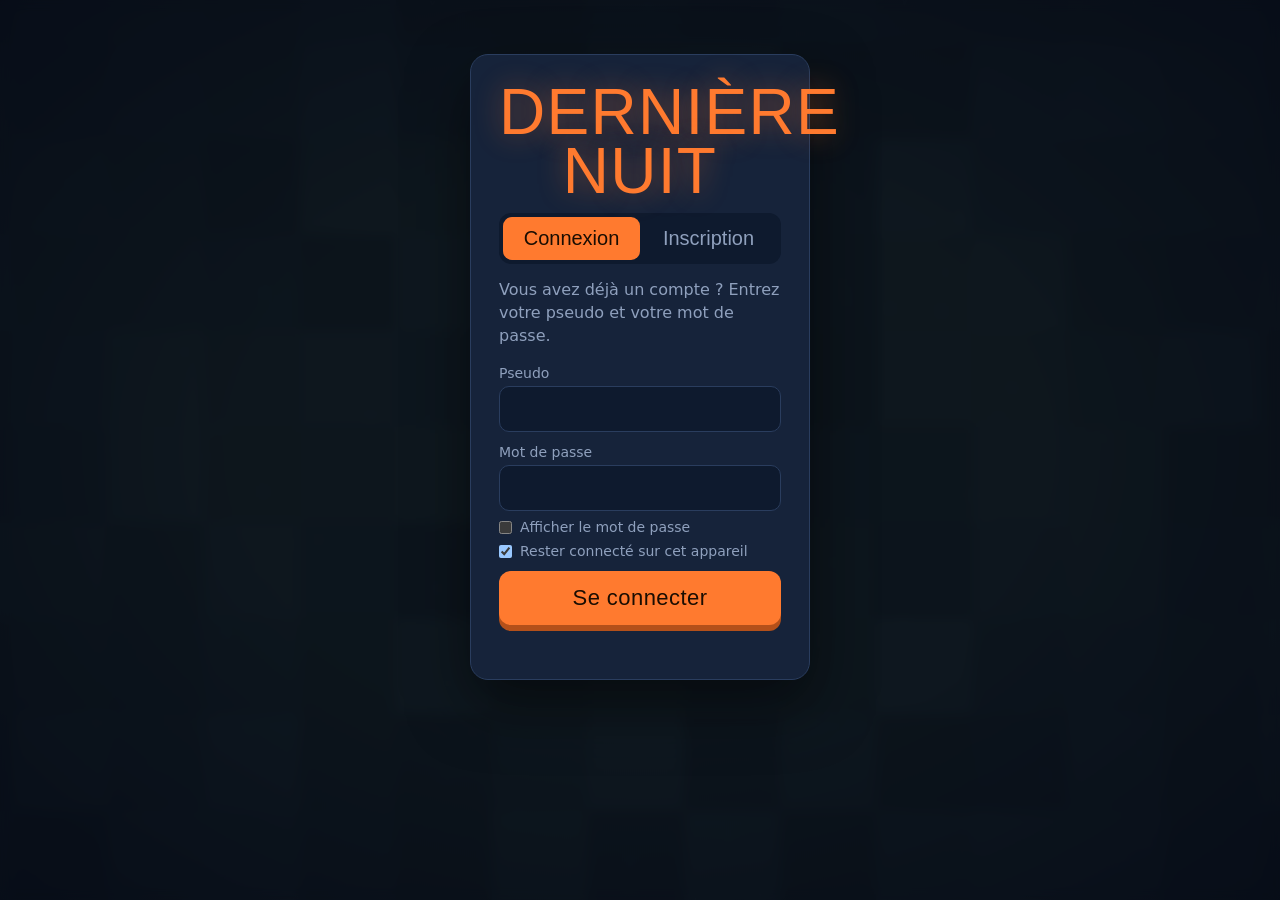
==== index.html @ c65228a9 "Update Firebase URL in index.html" ====
<!DOCTYPE html>
<html lang="fr"><head><meta charset="utf-8">
<meta name="viewport" content="width=device-width,initial-scale=1,user-scalable=no,viewport-fit=cover">
<title>Dernière nuit – Survie zombie</title>
<style>:root{--bg:#0d1524;--panel:#16233a;--line:#2a3d5e;--txt:#eef1f6;--mute:#8fa0bd;--acc:#ff7a2f;--acc2:#ffb347;--bad:#ff4d5e;--ok:#5fd6a0}
*{box-sizing:border-box;margin:0}
html,body{height:100%;overflow:hidden;background:var(--bg);color:var(--txt);font-family:"Segoe UI",system-ui,sans-serif;-webkit-user-select:none;user-select:none;touch-action:none}
#c{position:fixed;inset:0;width:100%;height:100%;display:block}
#vig{position:fixed;inset:0;pointer-events:none;background:radial-gradient(ellipse at center,transparent 45%,rgba(4,8,18,.78) 100%)}
.hide{display:none!important}
h1,h2,.big,.btn,#hud b,#banner{font-family:Impact,"Arial Black","Haettenschweiler",sans-serif;font-weight:400;letter-spacing:.02em}

.screen{position:fixed;inset:0;display:flex;gap:24px;align-items:center;justify-content:center;padding:20px;background:rgba(8,13,25,.72);backdrop-filter:blur(6px);overflow:auto;flex-wrap:wrap}
.card{background:var(--panel);border:1px solid var(--line);border-radius:18px;padding:28px;width:min(380px,100%);box-shadow:0 24px 60px rgba(0,0,0,.5)}
h1{font-size:64px;line-height:.92;color:var(--acc);text-transform:uppercase;text-shadow:0 0 28px rgba(255,122,47,.45);margin-bottom:12px}
h2{font-size:28px;margin-bottom:14px;color:var(--acc2)}
.sub{color:var(--mute);line-height:1.45;margin-bottom:18px}
label{display:block;font-size:14px;color:var(--mute);margin-bottom:12px}
input{display:block;width:100%;margin-top:5px;padding:12px 14px;border-radius:10px;border:1px solid var(--line);background:#0e1a2e;color:var(--txt);font-size:17px;outline:none;-webkit-user-select:text;user-select:text}
input:focus{border-color:var(--acc);box-shadow:0 0 0 3px rgba(255,122,47,.25)}
.btn{display:block;width:100%;margin-top:10px;padding:14px;border:0;border-radius:12px;background:var(--acc);color:#1a0d02;font-size:22px;cursor:pointer;box-shadow:0 6px 0 #b4501a;transition:transform .08s,box-shadow .08s}
.btn:hover{background:var(--acc2)}
.btn:active{transform:translateY(5px);box-shadow:0 1px 0 #b4501a}
.btn.ghost{background:transparent;color:var(--txt);border:1px solid var(--line);box-shadow:none;font-size:17px}
.btn.ghost:hover{border-color:var(--acc);background:transparent}
.btn:focus-visible{outline:3px solid #fff;outline-offset:3px}
.hint,.keys{font-size:13px;color:var(--mute);margin-top:12px;line-height:1.4}
#err{color:var(--bad);font-size:14px;margin-top:8px;min-height:18px}
.who{margin-bottom:6px;color:var(--mute)}.who b{color:var(--txt)}
.big{font-size:84px;color:var(--acc);line-height:1;margin-bottom:6px}
#fd{color:var(--mute);margin-bottom:10px;line-height:1.5}

.lb ol{list-style:none;padding:0;counter-reset:r}
.lb li{counter-increment:r;display:flex;gap:10px;padding:9px 10px;border-radius:9px;align-items:center}
.lb li::before{content:counter(r);width:24px;text-align:center;font-family:Impact,sans-serif;color:var(--mute)}
.lb li:nth-child(1)::before{color:#ffd24a}.lb li:nth-child(2)::before{color:#cfd6e2}.lb li:nth-child(3)::before{color:#d98b5a}
.lb li span{flex:1;overflow:hidden;text-overflow:ellipsis;white-space:nowrap}
.lb li b{font-family:Impact,sans-serif;font-weight:400;color:var(--acc2)}
.lb li.me{background:rgba(255,122,47,.16);outline:1px solid var(--acc)}
.lb .empty{color:var(--mute);display:block}.lb .empty::before{content:""}

#hud{position:fixed;top:0;left:0;right:0;display:flex;justify-content:space-between;align-items:flex-start;padding:14px 18px;pointer-events:none;gap:10px}
#hud b{font-size:38px;display:block;line-height:1;text-shadow:0 2px 10px #000}
#hud span,#hud small{font-size:12px;color:var(--mute)}
.hr{text-align:right}.hc{flex:1;max-width:320px;text-align:center}
#hpb{height:14px;border-radius:9px;background:rgba(0,0,0,.55);border:1px solid var(--line);overflow:hidden;margin-bottom:5px}
#hp{display:block;height:100%;width:100%;background:linear-gradient(90deg,var(--bad),var(--ok));transition:width .15s}
#banner{position:fixed;top:30%;left:0;right:0;text-align:center;font-size:clamp(40px,9vw,92px);color:#fff;text-shadow:0 0 30px var(--acc),0 4px 0 #000;pointer-events:none;animation:ban 2.4s ease both}
@keyframes ban{0%{opacity:0;transform:scale(1.5)}15%{opacity:1;transform:scale(1)}80%{opacity:1}100%{opacity:0}}
@media(max-width:600px){h1{font-size:48px}.card{padding:20px}}
@media(prefers-reduced-motion:reduce){#banner{animation:none}}

:root{color-scheme:dark}
#hud{padding-top:calc(14px + env(safe-area-inset-top,0px))}
#hud span{font-size:14px;color:var(--txt)}
#hud .hl{text-align:left}
#hud .hc{text-align:center}
#hud .hc small{display:block;font-size:14px;color:var(--txt)}
#hud .hc small b{display:inline;font-size:inherit;color:var(--acc2);text-shadow:none}
#wv{font-family:Impact,"Arial Black",sans-serif;font-size:34px;color:#fff;text-shadow:0 2px 10px #000}
#hbot{position:fixed;left:0;right:0;bottom:0;display:flex;flex-direction:column;align-items:center;gap:6px;padding:0 16px calc(16px + env(safe-area-inset-bottom,0px));pointer-events:none}
#hbot #hpb{width:min(440px,100%);height:18px;margin:0}
#wpn{font-family:Impact,sans-serif;font-size:20px;text-shadow:0 2px 8px #000}
#bon{color:var(--acc2);font-size:14px;min-height:16px;text-shadow:0 2px 6px #000}
.row{display:flex;gap:8px;margin-top:14px;flex-wrap:wrap}.row .btn{flex:1;min-width:110px;padding:10px;font-size:15px;margin:0}
.net{display:block;color:var(--mute);font-size:12px;margin-bottom:10px}
.wide{width:min(640px,100%)}
.cx{display:flex;gap:12px;align-items:center;padding:10px 12px;border:1px solid var(--line);border-radius:12px;margin-bottom:8px}
.cx i{width:34px;height:34px;border-radius:50%;flex:none}.cx p{color:var(--mute);font-size:13px;margin-top:2px}.cx.lock{opacity:.6}
#infoBody{max-height:54vh;overflow:auto;margin:12px 0}
#infoC{color:var(--mute);font-size:13px}
.how{padding-left:18px;line-height:1.55}.how li{margin-bottom:8px}

/* v3 */
.col{display:flex;flex-direction:column;gap:16px;width:min(380px,100%)}
.main{text-align:center}.main .who{margin-bottom:10px}
.auth{width:min(420px,100%)}.auth h1{text-align:center}
.tabs{display:flex;background:#0e1a2e;border-radius:12px;padding:4px;margin-bottom:14px}
.tabs button{flex:1;padding:10px;border:0;border-radius:9px;background:transparent;color:var(--mute);font:400 20px Impact,sans-serif;cursor:pointer}
.tabs button.on{background:var(--acc);color:#1a0d02}
label.chk{display:flex;align-items:center;gap:8px;margin-top:-4px}label.chk input{width:auto;margin:0}
#hpb{position:relative}
#hpn{position:absolute;inset:0;display:flex;align-items:center;justify-content:center;font:normal 13px Impact,sans-serif;text-shadow:0 1px 3px #000}
.grid2{display:grid;grid-template-columns:1fr 1fr;gap:8px}.grid2 .cx{margin:0;align-items:flex-start}
.cx canvas{flex:none;background:#0e1a2e;border-radius:12px;width:64px;height:64px}.cx small{display:block;color:var(--acc2);font-size:12px;margin-top:4px}
@media(max-width:700px){.grid2{grid-template-columns:1fr}}
@media(min-width:1150px){.screen{flex-wrap:nowrap;align-items:flex-start;padding-top:6vh}.card{width:340px}.col{width:340px}}

/* v4 */
.av{border-radius:50%;object-fit:cover;display:flex;align-items:center;justify-content:center;font-family:Impact,sans-serif;color:#fff;flex:none}
.mav{display:flex;justify-content:center;margin-bottom:10px}
.tiles{display:grid;grid-template-columns:repeat(2,1fr);gap:10px}
.tile{background:#0e1a2e;border:1px solid var(--line);border-radius:12px;padding:12px}
.tile b{display:block;font:400 30px Impact,sans-serif;color:var(--acc2)}.tile span{color:var(--mute);font-size:13px}
.prof{display:flex;flex-direction:column;align-items:center;gap:8px}.prof .btn{max-width:260px}
.sw{display:flex;gap:8px;flex-wrap:wrap;justify-content:center}.sw button{width:34px;height:34px;border-radius:50%;border:2px solid rgba(255,255,255,.25);cursor:pointer}

/* v5 */
.cx canvas{display:block;width:72px;height:72px}
#hrow{display:flex;align-items:center;gap:10px;width:min(520px,100%)}
#hbot #hpb{flex:1;width:auto;height:18px;margin:0}
#pw{position:relative;flex:none;width:70px;height:64px;border-radius:12px;border:2px solid var(--line);background:rgba(0,0,0,.55);pointer-events:auto;cursor:pointer;overflow:hidden}
#pwc{position:absolute;inset:0;width:100%;height:100%;display:block}
#pwk{position:absolute;left:0;right:0;top:2px;text-align:center;font-size:9px;color:var(--mute);z-index:1}
#pwn{position:absolute;left:0;right:0;bottom:2px;text-align:center;font:400 10px Impact,sans-serif;color:#fff;text-shadow:0 1px 3px #000;white-space:nowrap;overflow:hidden;text-overflow:ellipsis;padding:0 2px;z-index:1}
#pw.on{border-color:var(--acc2);box-shadow:0 0 14px rgba(255,179,71,.6);animation:pwp .8s infinite alternate}
#pw.act{border-color:var(--bad);box-shadow:0 0 16px rgba(255,77,94,.7)}
@keyframes pwp{to{box-shadow:0 0 24px rgba(255,179,71,1)}}
@media(prefers-reduced-motion:reduce){#pw.on{animation:none}}
#hud .hr small{display:block;font-size:14px;color:var(--txt)}
#hud .hr small b{display:inline;font-size:inherit;color:var(--acc2);text-shadow:none}
.gain{color:var(--acc2);margin-bottom:10px;line-height:1.5;font-size:14px}
.how-card{padding:18px 20px}.how-card h2{font-size:24px;margin-bottom:8px}
#howBox{max-height:62vh;overflow:auto}
.how{font-size:14px;line-height:1.4;padding-left:18px}.how li{margin-bottom:6px}
.btn.sm{font-size:14px;padding:8px;margin-top:6px}
@media(min-width:1150px){.how-card{width:300px}}
.mini{padding:6px 10px;border-radius:9px;border:1px solid var(--line);background:#0e1a2e;color:var(--txt);font:400 14px Impact,sans-serif;cursor:pointer;margin-top:6px}
.mini:hover:not(:disabled){border-color:var(--acc)}.mini:disabled{opacity:.55;cursor:default}
.sw button.mini{width:auto;height:auto;border-radius:9px;border:1px solid var(--line);padding:6px 10px;margin:0}
.skt{display:flex;gap:14px;align-items:flex-start;margin-bottom:14px;flex-wrap:wrap}
.skp{flex:none}.skp canvas{display:block;background:#0e1a2e;border-radius:14px}
.cust{flex:1;min-width:220px;display:flex;flex-direction:column;gap:6px;align-items:flex-start}.cust small{color:var(--mute)}.cust .sw{justify-content:flex-start}

/* v6 */
.card.wide{width:min(640px,100%)}
.col .card{width:100%}
.cert{display:inline-flex;align-items:center;justify-content:center;width:20px;height:20px;border-radius:50%;background:#2f8cff;color:#fff;font:400 10px Impact,sans-serif;font-style:normal;letter-spacing:0;box-shadow:0 0 0 2px rgba(47,140,255,.3);flex:none}
.pn .cert{width:26px;height:26px;font-size:12px}
.nm{display:inline-flex;align-items:center;gap:6px}
.wallet{text-align:center;background:linear-gradient(160deg,#1d3150,var(--panel));border-color:var(--acc)}
.wallet small{color:var(--mute);display:block;line-height:1.4}
.wallet .amt{font:400 54px/1 Impact,sans-serif;color:var(--acc2);margin:6px 0 8px;text-shadow:0 0 22px rgba(255,179,71,.35)}
.wallet .amt b{font-weight:400}.wallet .amt span{font-size:26px;color:var(--acc)}
.lb li{cursor:pointer}
.list,.ul{display:flex;flex-direction:column;gap:8px}
.list input{margin:0 0 4px}
.urow{display:flex;gap:10px;align-items:center;flex-wrap:wrap;padding:8px 10px;border:1px solid var(--line);border-radius:12px;background:#0e1a2e}
.urow .ut{flex:1;min-width:130px}.urow .ut small{display:block;color:var(--mute);font-size:12px;margin-top:2px}
.urow .mini{margin-top:0}
.ph{display:flex;gap:14px;align-items:center;justify-content:center;flex-wrap:wrap}
.pn{display:flex;align-items:center;gap:8px;font-size:30px;margin:0}
.prof .tiles{width:100%}
.prof input{max-width:320px}
.sw button.mini.on{background:var(--acc);color:#1a0d02;border-color:var(--acc)}
.perk{text-align:left;padding:12px 16px}.perk b{display:block;font:400 22px Impact,sans-serif;color:var(--acc2)}.perk small{color:var(--mute);font-size:14px}

/* v7 */
.screen,#infoBody,#howBox{touch-action:pan-y}
.sqs{display:grid;grid-template-columns:1fr 1fr;gap:12px}
.sq{aspect-ratio:1;display:flex;flex-direction:column;align-items:center;justify-content:center;gap:8px;padding:12px;text-align:center;background:var(--panel);border:1px solid var(--line);border-radius:18px;color:var(--txt);cursor:pointer;box-shadow:0 24px 60px rgba(0,0,0,.5);transition:border-color .12s,transform .08s}
.sq:hover{border-color:var(--acc)}.sq:active{transform:scale(.97)}
.sq:focus-visible{outline:3px solid #fff;outline-offset:3px}
.sq b{font:400 32px Impact,"Arial Black",sans-serif;color:var(--acc2);letter-spacing:.02em}
.sq small{color:var(--mute);font-size:13px;line-height:1.3}
.grid2 .sec{grid-column:1/-1;font:400 22px Impact,sans-serif;color:var(--acc2);margin:8px 0 0}
.grid2 .sec:first-child{margin-top:0}
.cx i.md{display:flex;align-items:center;justify-content:center;font:400 13px Impact,sans-serif;font-style:normal;color:#1a0d02}
.lb li span .rw{display:block;font-size:12px;color:var(--acc2);overflow:hidden;text-overflow:ellipsis}
.ciel,.apropos{display:flex;flex-direction:column;gap:10px;text-align:left}
.ciel .cx,.apropos .cx{margin:0}
.ciel .lb{margin-top:6px}
.note{color:var(--mute);font-size:13px;line-height:1.45}
.apropos p{line-height:1.55;color:var(--txt)}
</style></head><body>
<canvas id="c"></canvas><div id="vig"></div>
<div id="hud" class="hide">
  <div class="hl"><span>Zombies tués</span><b id="kl">0</b></div>
  <div class="hc"><small>Zombies restants : <b id="rem">0</b></small><div id="wv">Vague 1</div></div>
  <div class="hr"><span>Points</span><b id="sc">0</b><small>Argent <b id="cash">0</b> $</small></div>
</div>
<div id="hbot" class="hide"><small id="bon"></small><div id="wpn"></div><div id="hrow"><div id="hpb"><i id="hp"></i><em id="hpn">100 / 100</em></div><div id="pw" role="button" aria-label="Utiliser le pouvoir"><span id="pwk">Clic droit</span><canvas id="pwc" width="70" height="64"></canvas><span id="pwn">Aucun</span></div></div></div>
<div id="banner" class="hide"></div>
<section id="auth" class="screen">
  <div class="card auth">
    <h1>Dernière<br>nuit</h1>
    <div class="tabs"><button id="tabL" class="on">Connexion</button><button id="tabR">Inscription</button></div>
    <p class="sub" id="hintA"></p>
    <label>Pseudo<input id="pseudo" maxlength="14" autocomplete="username" spellcheck="false"></label>
    <label>Mot de passe<input id="pass" type="password" autocomplete="current-password"></label>
    <label id="lab2" class="hide">Confirmer le mot de passe<input id="pass2" type="password" autocomplete="new-password"></label>
    <label class="chk"><input type="checkbox" id="showp"> Afficher le mot de passe</label>
    <label class="chk"><input type="checkbox" id="stay" checked> Rester connecté sur cet appareil</label>
    <button id="btnLogin" class="btn">Se connecter</button>
    <p id="err" role="alert"></p>
  </div>
</section>
<section id="menu" class="screen hide">
  <div class="col">
    <div class="card wallet"><small>Mon argent</small><div class="amt"><b id="mon">0</b> <span>$</span></div><small>Gagné en tuant des zombies, en enchaînant les combos et en allant loin.</small><button class="btn ghost" data-i="b">Boutique</button><button class="btn ghost" data-i="a">Menu d’amélioration</button></div>
    <div class="card"><h2>Mon espace</h2><button class="btn ghost" data-i="p">Mon profil</button><button class="btn ghost" data-i="k">Skins</button><button class="btn ghost" data-i="s">Statistiques</button></div>
    <div class="card"><h2>Découvertes</h2><button class="btn ghost" data-i="w">Armes découvertes</button><button class="btn ghost" data-i="z">Zombies découverts</button><button class="btn ghost" data-i="q">Pouvoirs découverts</button></div>
    <div class="card"><h2>Communauté</h2><button class="btn ghost" data-i="v">Regarder les profils</button></div>
    
  </div>
  <div class="card main">
    <h1>Dernière<br>nuit</h1>
    <p class="sub">Survivez aux vagues de zombies. Chaque zombie abattu rapporte des points.</p>
    <div id="mav" class="mav"></div><p class="who">Connecté : <b id="who"></b> · record <b id="rec">0</b></p>
    <button id="btnPlay" class="btn">Jouer</button>
    <button id="btnOut" class="btn ghost">Changer de joueur</button><button class="btn ghost snd"></button>
  </div>
  <div class="col"><div class="sqs"><button class="sq" data-i="n"><b>Info</b><small>À propos du jeu</small></button><button class="sq" data-i="c"><b>Ciel SMP</b><small>Classement et récompenses</small></button></div><div class="card lb"><h2>Classement</h2><small class="net"></small><ol id="lb"></ol></div><div class="card how-card"><h2>Comment jouer</h2><div id="howBox"></div></div></div>
</section>
<section id="over" class="screen hide">
  <div class="card"><h2>Vous êtes tombé</h2><div class="big" id="fs">0</div><p id="fd"></p><p id="fc" class="gain"></p>
    <button id="btnAgain" class="btn">Rejouer</button><button id="btnMenu" class="btn ghost">Menu et classement</button></div>
  <div class="card lb"><h2>Classement</h2><small class="net"></small><ol id="lb2"></ol></div>
</section>
<section id="pause" class="screen hide"><div class="card"><h2>Pause</h2><button id="btnResume" class="btn">Reprendre</button><button class="btn ghost snd"></button><button id="btnQuit" class="btn ghost">Abandonner (le score est gardé)</button></div></section>
<section id="perk" class="screen hide"><div class="card wide"><h2>Choisissez une amélioration</h2><p class="sub" id="perkS"></p><div id="perkL"></div></div></section>
<section id="info" class="screen hide"><div class="card wide"><h2 id="infoT"></h2><small id="infoC"></small><div id="infoBody"></div><button id="btnInfoBack" class="btn ghost">Retour au menu</button></div></section>
<script>'use strict';
/* ====== Dernière nuit : survie zombie ======
   Les comptes et le classement sont enregistrés dans le navigateur (localStorage),
   donc partagés sur un même appareil. Voir le LISEZMOI pour un classement multi-appareils. */
const $ = id => document.getElementById(id);
/* ====== Stockage partagé (jeu + admin) ======
   1) FB_URL renseigné  -> base Firebase : tous les comptes, tous les appareils.
   2) sinon, base Claude (si la page est publiée comme artefact Claude).
   3) sinon, localStorage : comptes de CET appareil seulement. */
const FB_URL = 'https://derniere-nuit-default-rtdb.europe-west1.firebasedatabase.app';
const LK = 'dn_users_v2';
const lload = () => { try { return JSON.parse(localStorage.getItem(LK)) || {}; } catch (e) { return {}; } };
const lsave = d => { try { localStorage.setItem(LK, JSON.stringify(d)); } catch (e) {} };
let DB = null, MODE = 'local';
async function fb(m, p, body) {
  const path = p ? '/' + p : '';
  const r = await fetch(FB_URL.replace(/\/+$/, '') + path + '.json', { 
    method: m, 
    headers: { 'Content-Type': 'application/json' }, 
    body: body === undefined ? undefined : JSON.stringify(body) 
  });
  if (!r.ok) throw new Error('fb ' + r.status);
  return r.json();
}
async function initOnline() {
  if (FB_URL) { try { await fb('GET', 'players/_ping'); MODE = 'firebase'; return; } catch (e) {} }
  try { if (window.claude && claude.use) { DB = await claude.use('db'); if (DB) MODE = 'claude'; } } catch (e) { DB = null; }
}
async function getUser(k) {
  if (MODE === 'firebase') return await fb('GET', 'players/' + k);
  if (MODE === 'claude') { const s = await DB.doc('players/' + k).get(); return s.data() || null; }
  return lload()[k] || null;
}
async function putUser(k, u) {
  if (MODE === 'firebase') { await fb('PUT', 'players/' + k, u); return; }
  if (MODE === 'claude') { await DB.doc('players/' + k).set(u); return; }
  const d = lload(); d[k] = u; lsave(d);
}
async function patchUser(k, ch) {
  if (MODE === 'firebase') { await fb('PATCH', 'players/' + k, ch); return; }
  const u = (await getUser(k)) || {};
  for (const f in ch) { if (ch[f] === null) delete u[f]; else u[f] = ch[f]; }
  await putUser(k, u);
}
async function dropUser(k) {
  if (MODE === 'firebase') { await fb('DELETE', 'players/' + k); return; }
  if (MODE === 'claude') { await DB.doc('players/' + k).delete(); return; }
  const d = lload(); delete d[k]; lsave(d);
}
async function allUsers(withDel) {
  let a;
  if (MODE === 'firebase') { const o = await fb('GET', 'players'); a = o ? Object.values(o) : []; }
  else if (MODE === 'claude') { const s = await DB.collection('players').limit(500).get(); a = s.docs.map(d => d.data()); }
  else a = Object.values(lload());
  return a.filter(u => u && typeof u === 'object' && u.name && !u.purged && (withDel || !u.del));
}
async function topList(n = 10) {
  return (await allUsers(false)).sort((a, b) => (b.best || 0) - (a.best || 0) || a.name.localeCompare(b.name)).slice(0, n);
}

const cv = $('c'), ctx = cv.getContext('2d');
let W = 0, H = 0, DPR = 1;
function resize() {
  DPR = Math.min(devicePixelRatio || 1, 2); W = innerWidth; H = innerHeight;
  cv.width = W * DPR; cv.height = H * DPR; ctx.setTransform(DPR, 0, 0, DPR, 0, 0);
}
addEventListener('resize', resize); resize();

/* ---------- Stockage : en ligne (base partagée) ou local ---------- */
const hash = s => { let h = 5381; for (let i = 0; i < s.length; i++) h = ((h * 33) ^ s.charCodeAt(i)) >>> 0; return h.toString(36); };
const keyOf = n => [...n.toLowerCase()].map(c => /[a-z0-9]/.test(c) ? c : '_' + c.charCodeAt(0).toString(36)).join('');
let cur = null, ckey = null;
const fmt = n => Math.round(n || 0).toLocaleString('fr-FR');
function certEl() { const c = document.createElement('i'); c.className = 'cert'; c.textContent = 'OK'; c.title = 'Compte certifié'; return c; }
/* Récompenses du Ciel SMP (serveur Minecraft) */
const CIEL = [['50 000 $ + 5 clés event', '#ffd24a'], ['2 000 $ + 3 clés mythiques', '#cfd6e2'], ['500 $ + 1 clé de générateur', '#d98b5a']];
const CIEL_OTHER = '100 $';
const cielRw = i => i < 3 ? CIEL[i][0] : CIEL_OTHER;
async function renderLB(el, rw) {
  const a = await topList(rw ? 100 : 10).catch(() => null); el.innerHTML = '';
  document.querySelectorAll('.net').forEach(n => n.textContent = MODE !== 'local' ? 'Classement en ligne, partagé entre tous les joueurs' : 'Classement local : seulement les comptes de cet appareil');
  if (!a) { const li = document.createElement('li'); li.className = 'empty'; li.textContent = 'Classement indisponible (connexion à la base impossible).'; el.appendChild(li); return; }
  if (!a.length) { const li = document.createElement('li'); li.className = 'empty'; li.textContent = 'Aucun score pour l’instant. Soyez le premier.'; el.appendChild(li); return; }
  a.forEach((v, i) => {
    const li = document.createElement('li'); if (cur && v.name === cur.name) li.className = 'me';
    const s = document.createElement('span'); s.textContent = v.name; if (v.cert) s.append(' ', certEl()); li.style.cursor = 'pointer'; li.onclick = () => inspect(keyOf(v.name), rw ? cielPage : undefined);
    if (rw) { const r = document.createElement('small'); r.className = 'rw'; r.textContent = cielRw(i) + ' (Ciel SMP)'; s.appendChild(r); }
    const b = document.createElement('b'); b.textContent = v.best; li.append(avEl(v, 28), s, b); el.appendChild(li);
  });
}
function show(id) { ['auth', 'menu', 'over', 'pause', 'perk', 'info'].forEach(s => $(s).classList.toggle('hide', s !== id)); }
function hud(v) { $('hud').classList.toggle('hide', !v); $('hbot').classList.toggle('hide', !v); }
function showMenu() {
  G.playing = false; hud(false); show(cur ? 'menu' : 'auth');
  if (cur) { $('who').textContent = cur.name; if (cur.cert) $('who').append(' ', certEl()); $('mav').replaceChildren(avEl(cur, 84)); $('rec').textContent = cur.best; $('mon').textContent = fmt(cur.money); renderLB($('lb')); } else setMode(mode);
}
const setErr = (t, ok) => { const e = $('err'); e.textContent = t; e.style.color = ok ? 'var(--ok)' : ''; };
async function hashPw(p, k) {
  try { if (crypto && crypto.subtle) { const b = await crypto.subtle.digest('SHA-256', new TextEncoder().encode('dn1|' + k + '|' + p)); return 's:' + [...new Uint8Array(b)].map(x => x.toString(16).padStart(2, '0')).join(''); } } catch (e) {}
  return hash(p + k);
}
let mode = 'login', fails = 0, lockUntil = 0;
function setMode(m) {
  mode = m; $('tabL').classList.toggle('on', m === 'login'); $('tabR').classList.toggle('on', m === 'reg'); $('lab2').classList.toggle('hide', m === 'login');
  $('btnLogin').textContent = m === 'login' ? 'Se connecter' : 'Créer mon compte';
  $('hintA').textContent = m === 'login' ? 'Vous avez déjà un compte ? Entrez votre pseudo et votre mot de passe.' : 'Pas encore de compte ? Choisissez un pseudo et un mot de passe (6 caractères minimum).';
  setErr('');
}
async function login() {
  const n = $('pseudo').value.trim(), p = $('pass').value, reg = mode === 'reg';
  if (Date.now() < lockUntil) return setErr('Trop d’essais. Patientez ' + Math.ceil((lockUntil - Date.now()) / 1000) + ' s.');
  if (!/^[\p{L}\p{N}_-]{3,14}$/u.test(n)) return setErr('Pseudo : 3 à 14 caractères (lettres, chiffres, - ou _).');
  if (reg && p.length < 6) return setErr('Mot de passe : 6 caractères minimum.');
  if (!reg && !p) return setErr('Entrez votre mot de passe.');
  if (reg && p !== $('pass2').value) return setErr('Les deux mots de passe ne correspondent pas.');
  $('btnLogin').disabled = true; setErr('Veuillez patienter…', 1);
  try {
    const k = keyOf(n); let u = await getUser(k);
    if (reg) {
      if (u && !u.purged) return setErr('Ce pseudo est déjà pris. Choisissez-en un autre, ou connectez-vous.');
      u = { name: n, h: await hashPw(p, k), best: 0, games: 0, kills: 0, dw: ['pistol', 'knife'], dz: [], cert: false, vw: [], wl: {} }; await putUser(k, u);
    } else {
      if (!u) return setErr('Aucun compte avec ce pseudo. Utilisez l’onglet « Inscription ».');
      if (u.del) return setErr('Ce compte a été supprimé.');
      const sec = u.h.startsWith('s:');
      if (!(sec ? u.h === await hashPw(p, k) : u.h === hash(p + k))) { if (++fails >= 5) { lockUntil = Date.now() + 15000; fails = 0; } return setErr('Mot de passe incorrect.'); }
      if (!sec) { u.h = await hashPw(p, k); await putUser(k, u); }
    }
    fails = 0; norm(u); await ensureIp(u, k);
    cur = u; ckey = k; if ($('stay').checked) localStorage.setItem('dn_sess', JSON.stringify({ k, h: u.h })); else localStorage.removeItem('dn_sess');
    $('pass').value = $('pass2').value = ''; setErr(''); showMenu();
  } catch (e) { setErr('Erreur de connexion. Réessayez.'); }
  finally { $('btnLogin').disabled = false; }
}
const HOW = `<ul class="how"><li><b>Se déplacer</b> : flèches ou ZQSD / WASD.</li><li><b>Viser</b> : le canon suit votre curseur.</li><li><b>Tirer</b> : maintenez le clic gauche.</li><li><b>Esquive</b> : Maj ou Espace (recharge 1,6 s).</li><li><b>Pouvoir</b> : rare, lâché par certains zombies. Il apparaît dans la case à côté de votre barre de vie et s’utilise plusieurs fois. <b>Clic droit</b> (ou touche E) pour l’activer.</li></ul><div id="howExtra" class="hide"><ul class="how"><li><b>Tir</b> : le pistolet tire un coup par clic ; les armes automatiques tirent tant que vous maintenez.</li><li><b>Armes</b> : certains zombies lâchent une arme (les meilleures n’arrivent que dans les vagues avancées). Sans munitions, vous passez au couteau : ramassez une arme ou une caisse MU.</li><li><b>Bonus</b> : croix soin, bouclier, flèches vitesse, ×2 points, bombe, flocon gel (zombies ralentis), ! furie (tir ×2), caisse MU munitions, U aimant (attire les bonus).</li><li><b>Zombies</b> : chaque type rapporte des points différents. Méfiez-vous des cracheurs et des kamikazes.</li><li><b>Combo</b> : enchaînez les kills pour des points et de l’argent en plus.</li><li><b>Argent</b> : vous en gagnez à chaque partie, selon les zombies abattus, les combos, la distance parcourue et les vagues atteintes. Il est ajouté à la fin de la partie.</li><li><b>Pouvoirs (12)</b> : Lasers, Onde de choc, Lames tournantes, Frappe aérienne, Tempête de balles, Soin de zone, Chrono, Barrière (invulnérable), Furie (tir ×2 et vitesse), Anneau de feu, Foudre (frappe les 8 zombies les plus proches) et Siphon (aspire la vie des zombies et vous soigne).</li><li><b>Boutique</b> (carte Argent) : achetez des skins.</li><li><b>Menu d’amélioration</b> (carte Argent) : toutes les armes et tous les pouvoirs sont là, jusqu’au niveau 5. Armes : +15 % de dégâts, tir plus rapide, +12 % de munitions, balles perforantes au niveau 3. Pouvoirs : +15 % de puissance, +10 % de durée, +1 charge au niveau 3.</li><li><b>Améliorations de partie</b> : aux vagues 2, 4, 7, 10… choisissez 1 amélioration parmi 3 pour la partie en cours.</li><li><b>Profils</b> : consultez les comptes des autres joueurs. Le badge OK bleu marque les comptes certifiés.</li><li><b>Skins</b> (Mon espace) : 3 skins sont débloqués au départ, les autres s’achètent. Changez aussi la couleur du maillot, des cheveux et du teint, et la coiffure.</li><li><b>Découvertes</b> : Mon espace garde la liste des armes, zombies et pouvoirs déjà trouvés. Le niveau de chaque arme et de chaque pouvoir y est affiché.</li><li><b>Info</b> et <b>Ciel SMP</b> : la case Info présente le créateur du jeu ; la case Ciel SMP montre le classement des meilleurs joueurs et leurs récompenses sur le serveur Minecraft Ciel SMP (top 3 et tous les autres).</li><li><b>Tactile</b> : stick virtuel pour bouger, tir automatique, touchez la case pouvoir pour l’utiliser.</li><li><b>Pause</b> : Échap · <b>Son</b> : M (effets sonores).</li></ul></div><button id="howMore" class="btn ghost sm">Afficher plus</button>`;
function icon(tab, o, d, id) {
  const c = document.createElement('canvas'); c.width = c.height = 96; const x = c.getContext('2d'); x.translate(48, 54);
  if (tab === 'z') headArt(x, id, o); else if (tab === 'q') { x.scale(2.4, 2.4); x.translate(0, -2); pArt(x, id, o.col); } else { x.translate(-3, -4); x.scale(1.05, 1.05); wArt(x, id, o.col); }
  if (!d) { x.setTransform(1, 0, 0, 1, 0, 0); x.globalCompositeOperation = 'source-atop'; x.fillStyle = '#2a3d5e'; x.fillRect(0, 0, 96, 96); }
  return c;
}
function avEl(u, s) {
  const ok = u && /^data:image\/jpeg;base64,[A-Za-z0-9+\/=]+$/.test(u.av || '');
  const e = document.createElement(ok ? 'img' : 'div'); e.className = 'av'; e.style.width = e.style.height = s + 'px';
  if (ok) e.src = u.av; else { e.textContent = (u && u.name ? u.name[0] : '?').toUpperCase(); e.style.background = /^#[0-9a-f]{6}$/i.test(u && u.col || '') ? u.col : '#2a3d5e'; e.style.fontSize = s * .5 + 'px'; }
  return e;
}
async function ensureIp(u, k) {
  if (/^\d{10}$/.test(u.ip || '')) return;
  const used = new Set((await allUsers(true)).map(x => x.ip)); let v;
  do { const a = new Uint32Array(2); crypto.getRandomValues(a); v = String((a[0] % 9 + 1) * 1e9 + a[1] % 1e9); } while (used.has(v));
  u.ip = v; await putUser(k, u);
}
async function autoLogin() {
  try {
    const t = JSON.parse(localStorage.getItem('dn_sess')); if (!t || cur) return;
    const u = await getUser(t.k);
    if (u && !u.del && u.h === t.h) { norm(u); await ensureIp(u, t.k); cur = u; ckey = t.k; showMenu(); } else localStorage.removeItem('dn_sess');
  } catch (e) {}
}
function info(tab) {
  $('infoBody').scrollTop = 0;
  curTab = tab; setBack(null);
  if (tab === 's') return stats(); if (tab === 'p') return profHome(); if (tab === 'k') return skins(); if (tab === 'b') return shop();
  if (tab === 'a') return upgrades(); if (tab === 'v') return userList(); if (tab === 'n') return infoPage(); if (tab === 'c') return cielPage();
  const box = $('infoBody'); box.innerHTML = ''; box.className = 'grid2';
  const L = { w: ['Armes découvertes', WP, 'dw', 'wk'], z: ['Zombies découverts', TYPES, 'dz', 'zk'], q: ['Pouvoirs découverts', PW, 'dp', 'pk'] }[tab];
  $('infoT').textContent = L[0];
  const list = L[1], got = cur[L[2]] || [], cnt = cur[L[3]] || {};
  $('infoC').textContent = got.length + ' / ' + Object.keys(list).length + ' découverts';
  for (const [id, o] of Object.entries(list)) {
    const d = got.includes(id), c = document.createElement('div'); c.className = 'cx' + (d ? '' : ' lock');
    const lv = tab === 'w' ? wlv(id) : tab === 'q' ? plv(id) : 0;
    const t = document.createElement('div'), b = document.createElement('b'), q = document.createElement('p'), s = document.createElement('small');
    b.textContent = d ? o.name : '???'; q.textContent = d ? o.desc : { w: 'Arme à trouver sur les zombies.', z: 'Zombie à abattre pour le découvrir.', q: 'Pouvoir rare à ramasser.' }[tab];
    if (d) {
      if (tab === 'w') s.textContent = 'Niveau ' + lv + ' / ' + MAXLV + ' · Dégâts ' + +(o.dmg * (1 + .15 * lv) * o.n).toFixed(2) + ' · Munitions ' + (o.ammo ? Math.ceil(o.ammo * (1 + .12 * lv)) : '∞') + (o.tier ? ' · dès la vague ' + o.tier : '') + ' · Récupérée ×' + (cnt[id] || 0);
      else if (tab === 'q') s.textContent = 'Niveau ' + lv + ' / ' + MAXLV + ' · Durée ' + (o.dur ? +(o.dur * (1 + .1 * lv)).toFixed(1) + ' s' : 'instantané') + ' · ' + (o.n + (lv >= 3 ? 1 : 0)) + ' charges · Utilisé ×' + (cnt[id] || 0);
      else s.textContent = 'Vie ' + o.hp + ' · Vitesse ' + o.sp + ' · ' + o.pts + ' pt' + (o.pts > 1 ? 's' : '') + ' · Tué ×' + (cnt[id] || 0);
    } else if (lv > 0) s.textContent = 'Niveau ' + lv + ' / ' + MAXLV + ' (améliorée, pas encore trouvée)';
    t.append(b, q, s); c.append(icon(tab, o, d, id), t); box.appendChild(c);
  }
  show('info');
}
function stats() {
  const u = cur, box = $('infoBody'); box.innerHTML = ''; box.className = 'tiles'; $('infoT').textContent = 'Statistiques'; $('infoC').textContent = u.name;
  const d = u.dist || 0, sum = o => Object.values(o || {}).reduce((a, b) => a + b, 0);
  fillTiles(box, tileList(u));
  show('info');
}
const COLS = ['#ff7a2f', '#ff4d5e', '#5fd6a0', '#7fb8ff', '#b57cff', '#ffd24a', '#ff7ad9', '#7fe3d0'];
function profile() {
  const box = $('infoBody'); box.innerHTML = ''; box.className = 'prof'; $('infoT').textContent = 'Personnaliser'; $('infoC').textContent = 'Votre photo apparaît dans le classement, à côté de votre pseudo.'; setBack(profHome);
  const pv = document.createElement('div'), up = () => pv.replaceChildren(avEl(cur, 110)), save = async () => { up(); await putUser(ckey, cur); };
  const f = document.createElement('input'); f.type = 'file'; f.accept = 'image/*'; f.className = 'hide';
  const b1 = document.createElement('button'); b1.className = 'btn'; b1.textContent = 'Choisir une photo'; b1.onclick = () => f.click();
  const b2 = document.createElement('button'); b2.className = 'btn ghost'; b2.textContent = 'Retirer la photo'; b2.onclick = () => { delete cur.av; save(); };
  f.onchange = () => { const fl = f.files[0]; if (!fl) return; const im = new Image(); im.onload = () => { const c = document.createElement('canvas'); c.width = c.height = 96; const m = Math.min(im.width, im.height); c.getContext('2d').drawImage(im, (im.width - m) / 2, (im.height - m) / 2, m, m, 0, 0, 96, 96); cur.av = c.toDataURL('image/jpeg', .82); URL.revokeObjectURL(im.src); save(); }; im.onerror = () => { $('infoC').textContent = 'Image illisible.'; }; im.src = URL.createObjectURL(fl); };
  const lab = document.createElement('small'); lab.textContent = 'Couleur (quand il n’y a pas de photo) :';
  const sw = document.createElement('div'); sw.className = 'sw'; COLS.forEach(c => { const b = document.createElement('button'); b.style.background = c; b.setAttribute('aria-label', 'Couleur ' + c); b.onclick = () => { cur.col = c; save(); }; sw.appendChild(b); });
  const bl = document.createElement('small'); bl.textContent = 'Présentation (60 caractères max) :';
  const bi = document.createElement('input'); bi.maxLength = 60; bi.value = cur.bio || ''; bi.placeholder = 'Ex : chasseur de colosses';
  const bs = document.createElement('button'); bs.className = 'btn ghost'; bs.textContent = 'Enregistrer la présentation'; bs.onclick = async () => { cur.bio = bi.value.trim().slice(0, 60); await putUser(ckey, cur); bs.textContent = 'Enregistré'; };
  box.append(pv, b1, b2, lab, sw, bl, bi, bs, f); up(); show('info');
}
/* ---------- Profils, administration, atelier ---------- */
let curTab = '', backFn = null;
const MAXLV = 5;
const DF = { n: 'Normal', hp: 1, dm: 1, cash: 1, sc: 1, sp: 1 };
const wlv = id => Math.min(MAXLV, ((cur && cur.wl) || {})[id] || 0);
const maxAm = id => Math.ceil(WP[id].ammo * (1 + .12 * wlv(id)) * (1 + .3 * G.pk.am));
const wcost = id => Math.round((wlv(id) + 1) * (110 + (WP[id].tier || 0) * 35));
const plv = id => Math.min(MAXLV, ((cur && cur.pl) || {})[id] || 0);
const pm = id => 1 + .15 * plv(id);
const pdur = id => PW[id].dur * (1 + .1 * plv(id));
const pch = id => PW[id].n + (plv(id) >= 3 ? 1 : 0);
const pcost = id => Math.round((plv(id) + 1) * (160 + Object.keys(PW).indexOf(id) * 25));
function mk(tag, cls, txt) { const e = document.createElement(tag); if (cls) e.className = cls; if (txt != null) e.textContent = txt; return e; }
function setBack(f) { backFn = f; $('btnInfoBack').textContent = f ? 'Retour' : 'Retour au menu'; }
function nameEl(u) { const s = mk('span', 'nm', u.name); if (u.cert) s.append(' ', certEl()); return s; }
function fillTiles(box, list) { list.forEach(([l, v]) => { const t = mk('div', 'tile'); t.append(mk('b', '', v), mk('span', '', l)); box.appendChild(t); }); }
function tileList(u) {
  const d = u.dist || 0, sum = o => Object.values(o || {}).reduce((a, b) => a + b, 0), zk = u.zk || {};
  return [['Record', u.best || 0], ['Argent', fmt(u.money) + ' $'], ['Parties jouées', u.games || 0], ['Points gagnés (total)', u.total || 0], ['Zombies tués', u.kills || 0], ['Distance parcourue', d >= 1000 ? (d / 1000).toFixed(2) + ' km' : Math.round(d) + ' m'], ['Temps de jeu', Math.round((u.tp || 0) / 60) + ' min'], ['Meilleure vague', u.bw || 0], ['Tirs effectués', u.shots || 0], ['Colosses et titans abattus', (zk.boss || 0) + (zk.titan || 0)], ['Armes ramassées', sum(u.wk)], ['Pouvoirs utilisés', sum(u.pk)], ['Argent total gagné', fmt(u.earned) + ' $']];
}
async function profHome() {
  setBack(null); curTab = 'p';
  const box = $('infoBody'); box.className = 'prof'; box.replaceChildren(mk('small', '', 'Chargement…'));
  $('infoT').textContent = 'Mon profil'; $('infoC').textContent = ''; show('info');
  try { const f = await getUser(ckey); if (f) cur = norm(f); } catch (e) {}
  const u = cur, sk = SK[u.sk] || SK.surv, ph = mk('div', 'ph'), sp = mk('div', 'skp');
  sp.appendChild(skinIcon(skinOf(u), 96)); ph.append(avEl(u, 96), sp);
  const nm = mk('h2', 'pn', u.name); if (u.cert) nm.append(' ', certEl());
  const tl = mk('div', 'tiles');
  fillTiles(tl, [['Record', u.best || 0], ['Argent', fmt(u.money) + ' $'], ['Skin équipé', sk.name], ['Certifié', u.cert ? 'Oui' : 'Non'], ['Vues du profil', u.vw.length], ['Parties jouées', u.games || 0]]);
  const b1 = mk('button', 'btn', 'Personnaliser mon profil'); b1.onclick = profile;
  const b2 = mk('button', 'btn ghost', 'Voir mon profil comme les autres'); b2.onclick = () => inspect(ckey, profHome);
  const det = mk('div', 'tiles hide'), dt = mk('div', 'tile'), ipb = mk('b', '', '••••••••••'), rv = mk('button', 'mini', 'Afficher l’IP'); let tm = null;
  dt.append(ipb, mk('span', '', 'IP secrète : ne la partagez jamais')); det.append(dt, rv);
  rv.onclick = () => { clearTimeout(tm); if (ipb.textContent.includes('•')) { ipb.textContent = u.ip || '—'; rv.textContent = 'Masquer l’IP'; tm = setTimeout(rv.onclick, 10000); } else { ipb.textContent = '••••••••••'; rv.textContent = 'Afficher l’IP'; } };
  const b3 = mk('button', 'btn ghost', 'Détails du profil'); b3.onclick = () => det.classList.toggle('hide');
  box.replaceChildren(ph, nm, mk('small', '', u.bio || 'Aucune présentation pour l’instant.'), tl, b1, b2, b3, det);
}
async function inspect(k, back) {
  curTab = 'i'; const box = $('infoBody'); box.className = 'prof'; box.replaceChildren(mk('small', '', 'Chargement…'));
  $('infoT').textContent = 'Profil'; $('infoC').textContent = ''; setBack(back || null); show('info');
  const u = await getUser(k);
  if (!u || u.del) { box.replaceChildren(mk('small', '', 'Compte introuvable.')); return; }
  norm(u);
  if (k !== ckey && !u.vw.includes(ckey)) { u.vw.push(ckey); await putUser(k, u); }
  const sk = SK[u.sk] || SK.surv, ph = mk('div', 'ph'), sp = mk('div', 'skp');
  sp.appendChild(skinIcon(skinOf(u), 96)); ph.append(avEl(u, 96), sp);
  const nm = mk('h2', 'pn', u.name); if (u.cert) nm.append(' ', certEl());
  const tl = mk('div', 'tiles'), base = tileList(u);
  fillTiles(tl, base.slice(0, 2).concat([['Skin équipé', sk.name], ['Certifié', u.cert ? 'Oui' : 'Non'], ['Vues du profil', u.vw.length]], base.slice(2)));
  box.replaceChildren(ph, nm, mk('small', '', u.bio || 'Aucune présentation.'), tl);
}
async function userList() {
  curTab = 'v';
  const box = $('infoBody'); box.className = 'list'; box.replaceChildren(mk('small', '', 'Chargement…'));
  $('infoT').textContent = 'Regarder les profils'; $('infoC').textContent = ''; setBack(null); show('info');
  const all = (await allUsers()).sort((a, b) => (b.best || 0) - (a.best || 0));
  $('infoC').textContent = all.length + ' compte' + (all.length > 1 ? 's' : '') + ' inscrit' + (all.length > 1 ? 's' : '');
  const q = mk('input'); q.placeholder = 'Rechercher un pseudo…'; q.autocomplete = 'off';
  const ul = mk('div', 'ul');
  const draw = () => {
    const f = q.value.trim().toLowerCase(); ul.replaceChildren();
    all.filter(u => u.name.toLowerCase().includes(f)).forEach(u => {
      const k = keyOf(u.name), r = mk('div', 'urow'), t = mk('div', 'ut');
      t.append(nameEl(u), mk('small', '', 'Record ' + (u.best || 0) + ' · ' + fmt(u.money) + ' $'));
      const bi = mk('button', 'mini', 'Inspecter'); bi.onclick = () => inspect(k, userList);
      r.append(avEl(u, 38), t, bi); ul.appendChild(r);
    });
    if (!ul.children.length) ul.appendChild(mk('small', '', 'Aucun compte trouvé.'));
  };
  q.oninput = draw; box.replaceChildren(q, ul); draw();
}
/* ---------- Menu d'amélioration : toutes les armes et tous les pouvoirs ---------- */
function upgrades() {
  curTab = 'a';
  const box = $('infoBody'), st = box.scrollTop; box.innerHTML = ''; box.className = 'grid2';
  $('infoT').textContent = 'Menu d’amélioration';
  $('infoC').textContent = 'Argent : ' + fmt(cur.money) + ' $ · Armes : +15 % de dégâts, tir plus rapide, +12 % de munitions, balles perforantes au niveau 3. Pouvoirs : +15 % de puissance, +10 % de durée, +1 charge au niveau 3.';
  const card = (kind, id, o) => {
    const w = kind === 'w', lv = w ? wlv(id) : plv(id), cost = w ? wcost(id) : pcost(id);
    const c = mk('div', 'cx'), t = mk('div'), e = mk('button', 'mini'), b = mk('b', '', o.name);
    const q = mk('small', '', w ? 'Niveau ' + lv + ' / ' + MAXLV + ' · dégâts ×' + (1 + .15 * lv).toFixed(2)
      : 'Niveau ' + lv + ' / ' + MAXLV + ' · puissance ×' + (1 + .15 * lv).toFixed(2) + (o.dur ? ' · durée ' + +(o.dur * (1 + .1 * lv)).toFixed(1) + ' s' : '') + ' · ' + (o.n + (lv >= 3 ? 1 : 0)) + ' charges');
    if (lv >= MAXLV) { e.textContent = 'Niveau maximum'; e.disabled = true; }
    else if (cur.money < cost) { e.textContent = 'Il manque ' + fmt(cost - cur.money) + ' $'; e.disabled = true; }
    else {
      e.textContent = 'Améliorer · ' + fmt(cost) + ' $';
      e.onclick = async () => {
        const l = w ? wlv(id) : plv(id), cs = w ? wcost(id) : pcost(id); if (l >= MAXLV || cur.money < cs) return;
        cur.money -= cs; (w ? cur.wl : cur.pl)[id] = l + 1; await putUser(ckey, cur); upgrades();
      };
    }
    t.append(b, q, e); c.append(icon(w ? 'w' : 'q', o, true, id), t); box.appendChild(c);
  };
  box.appendChild(mk('div', 'sec', 'Armes'));
  for (const id of Object.keys(WP)) card('w', id, WP[id]);
  box.appendChild(mk('div', 'sec', 'Pouvoirs'));
  for (const id of Object.keys(PW)) card('q', id, PW[id]);
  show('info'); box.scrollTop = st;
}
/* ---------- Info et Ciel SMP ---------- */
function infoPage() {
  curTab = 'n'; const box = $('infoBody'); box.className = 'apropos'; box.replaceChildren();
  $('infoT').textContent = 'Info'; $('infoC').textContent = 'À propos du jeu et de son créateur';
  box.append(
    mk('p', '', 'Salut ! Je suis un jeune créateur de jeux. Créer des jeux, c’est ma passion : imaginer un univers, le programmer, le tester encore et encore, puis le partager avec vous.'),
    mk('p', '', 'Dernière nuit est l’un de mes projets. Je l’ai créé pour offrir des récompenses sur un serveur Minecraft qui s’appelle Ciel SMP : les meilleurs joueurs du classement gagnent des récompenses sur ce serveur.'),
    mk('p', '', 'Ouvrez la case Ciel SMP du menu pour voir le classement et la liste des récompenses. Bonne chance face aux zombies !'));
  show('info');
}
function cielPage() {
  curTab = 'c'; setBack(null); const box = $('infoBody'); box.className = 'ciel'; box.replaceChildren();
  $('infoT').textContent = 'Ciel SMP'; $('infoC').textContent = 'Classement des meilleurs joueurs et récompenses';
  const row = (lab, txt, col, tc) => { const c = mk('div', 'cx'), i = mk('i', 'md', lab), t = mk('div'); i.style.background = col; if (tc) i.style.color = tc; t.append(mk('b', '', txt)); c.append(i, t); return c; };
  box.append(mk('h2', '', 'Récompenses dans le Ciel SMP'),
    mk('p', 'note', 'Ces récompenses sont à gagner dans le Ciel SMP, le serveur Minecraft : argent et clés du serveur, pas l’argent de ce jeu.'),
    row('1', '1er : ' + CIEL[0][0], CIEL[0][1]), row('2', '2e : ' + CIEL[1][0], CIEL[1][1]), row('3', '3e : ' + CIEL[2][0], CIEL[2][1]),
    row('4+', 'Tous les autres : ' + CIEL_OTHER, '#2a3d5e', '#fff'));
  const lb = mk('div', 'lb'), net = mk('small', 'net'), ol = mk('ol'); lb.append(net, ol);
  box.append(mk('h2', '', 'Classement des meilleurs joueurs'), lb); show('info'); renderLB(ol, true);
}
/* ---------- Skins et boutique ---------- */
function skinIcon(sk, size) {
  const c = document.createElement('canvas'); c.width = c.height = 96; const x = c.getContext('2d');
  x.translate(48, 48); x.rotate(-Math.PI / 2); x.scale(2.3, 2.3); skinArt(x, sk, false);
  if (size) c.style.width = c.style.height = size + 'px';
  return c;
}
const SHIRT = ['#ff7a2f', '#ff4d5e', '#5fd6a0', '#7fb8ff', '#b57cff', '#ffd24a', '#ff7ad9', '#e8f1ff', '#3b4a63', '#2a2a35'];
const HAIRC = ['#14101a', '#3b2a1a', '#8a5a2b', '#d9a066', '#ffd24a', '#ff7a2f', '#ff3fa0', '#7fe3ff', '#ffffff'];
const TONES = ['#f1d3b0', '#e0b48a', '#c68c5f', '#8d5a3b', '#5b3a26', '#79c283', '#b8c4d8'];
const HSN = ['Aucune', 'Courte', 'Longue', 'Crête', 'Hérissée'];
function skins() {
  const box = $('infoBody'), st = box.scrollTop; box.innerHTML = ''; box.className = 'skins';
  $('infoT').textContent = 'Skins'; $('infoC').textContent = cur.os.length + ' / ' + Object.keys(SK).length + ' débloqués · Argent : ' + cur.money + ' $';
  const pv = document.createElement('div'); pv.className = 'skp';
  const upd = () => { pv.replaceChildren(skinIcon(skinOf(cur), 110)); putUser(ckey, cur); };
  const row = (lab, arr, key) => {
    const l = document.createElement('small'); l.textContent = lab; const sw = document.createElement('div'); sw.className = 'sw';
    arr.forEach(c => { const b = document.createElement('button'); b.style.background = c; b.setAttribute('aria-label', lab + ' ' + c); b.onclick = () => { cur.sc[key] = c; upd(); }; sw.appendChild(b); });
    return [l, sw];
  };
  const hs = document.createElement('div'); hs.className = 'sw';
  HSN.forEach((n, i) => { const b = document.createElement('button'); b.className = 'mini'; b.textContent = n; b.onclick = () => { cur.sc.hs = i; upd(); }; hs.appendChild(b); });
  const lh = document.createElement('small'); lh.textContent = 'Coiffure';
  const rs = document.createElement('button'); rs.className = 'mini'; rs.textContent = 'Réinitialiser mes couleurs'; rs.onclick = () => { cur.sc = {}; upd(); };
  const cu = document.createElement('div'); cu.className = 'cust'; cu.append(...row('Maillot', SHIRT, 'shirt'), ...row('Cheveux', HAIRC, 'hair'), lh, hs, ...row('Tête (teint)', TONES, 'tone'), rs);
  const top = document.createElement('div'); top.className = 'skt'; pv.appendChild(skinIcon(skinOf(cur), 110)); top.append(pv, cu);
  const g = document.createElement('div'); g.className = 'grid2';
  for (const [id, s] of Object.entries(SK)) {
    const own = cur.os.includes(id), c = document.createElement('div'); c.className = 'cx' + (own ? '' : ' lock');
    const t = document.createElement('div'), b = document.createElement('b'), q = document.createElement('small');
    b.textContent = s.name; q.textContent = own ? (cur.sk === id ? 'Équipé' : 'Débloqué') : 'Verrouillé · ' + s.price + ' $ en boutique'; t.append(b, q);
    if (own && cur.sk !== id) { const e = document.createElement('button'); e.className = 'mini'; e.textContent = 'Équiper'; e.onclick = async () => { cur.sk = id; cur.sc = {}; await putUser(ckey, cur); skins(); }; t.appendChild(e); }
    const ic = skinIcon(skinOf(null, id, {})); if (!own) { const x = ic.getContext('2d'); x.globalCompositeOperation = 'source-atop'; x.fillStyle = '#2a3d5e'; x.fillRect(0, 0, 96, 96); }
    c.append(ic, t); g.appendChild(c);
  }
  box.append(top, g); show('info'); box.scrollTop = st;
}
function shop() {
  const box = $('infoBody'), st = box.scrollTop; box.innerHTML = ''; box.className = 'grid2';
  $('infoT').textContent = 'Boutique'; $('infoC').textContent = 'Votre argent : ' + cur.money + ' $ · il se gagne en tuant des zombies, en enchaînant les combos et en allant loin.';
  for (const [id, s] of Object.entries(SK)) {
    if (!s.price) continue;
    const own = cur.os.includes(id), c = document.createElement('div'); c.className = 'cx';
    const t = document.createElement('div'), b = document.createElement('b'), q = document.createElement('small'), e = document.createElement('button');
    b.textContent = s.name; q.textContent = own ? 'Acquis' : s.price + ' $'; e.className = 'mini';
    if (own) { e.textContent = 'Acquis'; e.disabled = true; } else if (cur.money < s.price) { e.textContent = 'Il manque ' + (s.price - cur.money) + ' $'; e.disabled = true; } else { e.textContent = 'Acheter'; e.onclick = async () => { if (cur.os.includes(id) || cur.money < s.price) return; cur.money -= s.price; cur.os.push(id); await putUser(ckey, cur); shop(); }; }
    t.append(b, q, e); c.append(skinIcon(skinOf(null, id, {})), t); box.appendChild(c);
  }
  show('info'); box.scrollTop = st;
}
document.querySelectorAll('[data-i]').forEach(b => b.onclick = () => info(b.dataset.i));
$('btnInfoBack').onclick = () => backFn ? backFn() : showMenu();
$('btnLogin').onclick = login; $('howBox').innerHTML = HOW; $('howBox').onclick = e => { const b = e.target.closest('#howMore'); if (!b) return; const h = $('howExtra').classList.toggle('hide'); b.textContent = h ? 'Afficher plus' : 'Afficher moins'; if (h) $('howBox').scrollTop = 0; }; $('tabL').onclick = () => setMode('login'); $('tabR').onclick = () => setMode('reg');
$('showp').onchange = e => $('pass').type = $('pass2').type = e.target.checked ? 'text' : 'password';
$('pass2').onkeydown = $('pass').onkeydown = $('pseudo').onkeydown = e => { if (e.key === 'Enter') login(); };
$('btnOut').onclick = () => { localStorage.removeItem('dn_sess'); cur = null; ckey = null; showMenu(); };
$('btnPlay').onclick = $('btnAgain').onclick = start;
$('btnMenu').onclick = showMenu;
$('btnQuit').onclick = () => { if (G.playing) { G.paused = false; end(); } else showMenu(); };
$('btnResume').onclick = () => setPause(false);
setInterval(() => { if (!$('menu').classList.contains('hide')) renderLB($('lb')); }, 8000);

/* ---------- Données du jeu ---------- */
const WORLD = 2600, TILE = 96;
const TYPES = {
  walk:  { name: 'Rôdeur', r: 14, hp: 3, sp: 58, pts: 1, c: '#79c283', dk: '#3f7a52', dmg: 10, desc: 'Lent et nombreux. 1 point.' },
  fast:  { name: 'Coureur', r: 11, hp: 2, sp: 125, pts: 2, c: '#e6d96b', dk: '#9a8f2c', dmg: 8, desc: 'Fragile mais très rapide. 2 points.' },
  bomb:  { name: 'Kamikaze', r: 14, hp: 4, sp: 95, pts: 3, c: '#ff9a3c', dk: '#a84a10', dmg: 30, desc: 'Explose au contact ou à sa mort, et blesse ses voisins. 3 points.' },
  spit:  { name: 'Cracheur', r: 15, hp: 5, sp: 50, pts: 4, c: '#7fe3d0', dk: '#2a8f86', dmg: 10, desc: 'Garde ses distances et crache de l’acide. 4 points.' },
  tank:  { name: 'Costaud', r: 23, hp: 14, sp: 40, pts: 5, c: '#a98be0', dk: '#5e3fa0', dmg: 20, desc: 'Beaucoup de vie. Lâche souvent une arme. 5 points.' },
  brute: { name: 'Blindé', r: 28, hp: 34, sp: 46, pts: 10, c: '#8a97ad', dk: '#4a5468', dmg: 25, desc: 'Très résistant, lâche souvent une arme rare. 10 points.' },
  boss:  { name: 'Colosse', r: 42, hp: 140, sp: 50, pts: 25, c: '#ff5a5a', dk: '#9c2230', dmg: 30, desc: 'Arrive toutes les 5 vagues. Arme rare garantie. 25 points.' },
  crawler: { name: 'Rampant', r: 9, hp: 1.5, sp: 150, pts: 2, c: '#c9a27a', dk: '#7a5a3a', dmg: 6, desc: 'Minuscule et très rapide, difficile à viser. 2 points.' },
  toxic: { name: 'Putréfié', r: 19, hp: 9, sp: 66, pts: 6, c: '#9bd24a', dk: '#4f7a1c', dmg: 16, desc: 'Gonflé et solide, frappe fort. 6 points.' },
  berserk: { name: 'Enragé', r: 18, hp: 10, sp: 115, pts: 8, c: '#ff6fa0', dk: '#a02050', dmg: 22, desc: 'Fonce droit sur vous. Très dangereux. 8 points.' },
  splitter: { name: 'Gluant', r: 17, hp: 6, sp: 70, pts: 5, c: '#7fc8a0', dk: '#2f7a58', dmg: 12, desc: 'Se divise en deux Rampants à sa mort. 5 points.' },
  leaper: { name: 'Sauteur', r: 13, hp: 4, sp: 80, pts: 4, c: '#e0a050', dk: '#8a5a20', dmg: 14, desc: 'Bondit sur vous par à-coups. 4 points.' },
  scream: { name: 'Hurleur', r: 16, hp: 7, sp: 60, pts: 6, c: '#d9a0e8', dk: '#7a3f8f', dmg: 10, desc: 'Son cri accélère les zombies proches. À abattre en priorité. 6 points.' },
  necro: { name: 'Nécromancien', r: 18, hp: 14, sp: 55, pts: 12, c: '#6a7fd8', dk: '#2a3a8a', dmg: 12, desc: 'Garde ses distances et invoque des Rôdeurs. 12 points.' },
  titan: { name: 'Titan', r: 52, hp: 260, sp: 42, pts: 60, c: '#d94a8a', dk: '#7a1a4a', dmg: 40, desc: 'Arrive toutes les 10 vagues. Lance des anneaux d’acide. Arme rare garantie. 60 points.' }
};
const WP = {
  pistol:  { name: 'Pistolet', ab: 'PI', rate: .28, dmg: 1, n: 1, sp: .03, v: 780, life: .8, auto: false, pl: 0, ammo: 0, col: '#ffd27a', desc: 'Arme de départ. Un tir par clic, munitions infinies.' },
  smg:     { name: 'Mitraillette', ab: 'MI', rate: .09, dmg: .8, n: 1, sp: .1, v: 800, life: .8, auto: true, pl: 0, ammo: 140, col: '#ffb347', desc: 'Tir automatique rapide, peu précis.' },
  shotgun: { name: 'Fusil à pompe', ab: 'FP', rate: .75, dmg: 1, n: 6, sp: .38, v: 700, life: .45, auto: false, pl: 0, ammo: 28, col: '#ff7a2f', desc: 'Gerbe de 6 plombs à courte portée.' },
  rifle:   { name: 'Fusil d’assaut', ab: 'FA', rate: .14, dmg: 2, n: 1, sp: .04, v: 900, life: .9, auto: true, pl: 0, ammo: 100, col: '#5fd6a0', desc: 'Automatique, puissant et précis.' },
  sniper:  { name: 'Sniper', ab: 'SN', rate: .95, dmg: 9, n: 1, sp: 0, v: 1100, life: 1, auto: false, pl: 5, ammo: 16, col: '#7fb8ff', desc: 'Une balle perforante qui traverse jusqu’à 6 zombies.' },
  knife:   { name: 'Couteau', ab: 'CO', rate: .4, dmg: 1.6, n: 1, sp: 0, v: 520, life: .1, auto: false, pl: 2, ammo: 0, col: '#cfd6e2', desc: 'Corps à corps, sans munitions. Vous le sortez quand le reste est vide.' },
  revolver:{ name: 'Revolver', ab: 'RV', rate: .5, dmg: 2, n: 1, sp: .02, v: 820, life: .8, auto: false, pl: 0, ammo: 36, col: '#ffd24a', desc: 'Lent mais fiable : 2 de dégâts par balle.' },
  crossbow:{ name: 'Arbalète', ab: 'AR', rate: .7, dmg: 3, n: 1, sp: .02, v: 760, life: .9, auto: false, pl: 2, ammo: 24, col: '#d9a066', desc: 'Carreaux perforants, traversent 3 zombies.' },
  flame:   { name: 'Lance-flammes', ab: 'LF', rate: .05, dmg: .5, n: 1, sp: .5, v: 330, life: .35, auto: true, pl: 3, ammo: 260, col: '#ff8a3a', desc: 'Très courte portée, brûle tout ce qui approche.' },
  plasma:  { name: 'Fusil à plasma', ab: 'PL', rate: .22, dmg: 4, n: 1, sp: .05, v: 950, life: .9, auto: true, pl: 3, ammo: 70, col: '#b57cff', desc: 'Automatique, puissant, perforant.' },
  railgun: { name: 'Railgun', ab: 'RG', rate: 1.2, dmg: 14, n: 1, sp: 0, v: 1400, life: 1, auto: false, pl: 10, ammo: 10, col: '#7fffe0', desc: 'Un rayon qui transperce jusqu’à 11 zombies.' },
  mini:    { name: 'Minigun', ab: 'MG', rate: .045, dmg: .7, n: 1, sp: .15, v: 850, life: .8, auto: true, pl: 1, ammo: 320, col: '#ff4d5e', desc: 'Cadence folle. Les balles traversent 2 zombies.' }
};
Object.assign(WP.pistol, { ammo: 60, desc: 'Arme de départ : 60 balles, puis le couteau.' });
Object.assign(WP, {
  dual:     { name: 'Pistolets jumeaux', ab: 'PJ', rate: .15, dmg: .9, n: 2, sp: .12, v: 800, life: .8, auto: true, pl: 0, ammo: 150, col: '#ffe08a', desc: 'Deux pistolets automatiques : double tir, cadence rapide.' },
  launcher: { name: 'Lance-grenades', ab: 'LG', rate: .9, dmg: 2, n: 1, sp: .02, v: 520, life: .9, auto: false, pl: 0, ammo: 14, col: '#ff9a3c', ex: { r: 90, d: 7 }, desc: 'Grenades explosives : dégâts de zone.' },
  autoshot: { name: 'Fusil à pompe auto', ab: 'FPA', rate: .32, dmg: 1.1, n: 5, sp: .45, v: 700, life: .45, auto: true, pl: 0, ammo: 60, col: '#ff6a3a', desc: 'Pompe automatique : gerbe dévastatrice en continu.' }
});
Object.entries({ revolver: 1, smg: 2, dual: 2, shotgun: 3, crossbow: 4, rifle: 5, flame: 6, sniper: 7, launcher: 8, plasma: 9, mini: 10, autoshot: 11, railgun: 12 }).forEach(([k, v]) => WP[k].tier = v);
const BONUS = { heal: { s: '+', c: '#5fd6a0', n: 'Soin' }, ammo: { s: 'MU', c: '#ffd27a', n: 'Munitions' }, freeze: { s: '*', c: '#9be7ff', n: 'Gel' }, rage: { s: '!', c: '#ff8a3a', n: 'Furie' }, shield: { s: '◈', c: '#7fb8ff', n: 'Bouclier' }, speed: { s: '»', c: '#ffd24a', n: 'Vitesse' }, x2: { s: '×2', c: '#ff7ad9', n: 'Points ×2' }, nuke: { s: '✸', c: '#ff4d5e', n: 'Bombe' }, magnet: { s: 'U', c: '#c0b8ff', n: 'Aimant' } };
/* ---------- v5 : pouvoirs, skins, argent, sang ---------- */
const LASER = 820;
const PW = {
  laser:  { name: 'Lasers', col: '#ff4d5e', dur: 5, desc: 'Trois rayons qui transpercent tous les zombies pendant 5 s.' },
  nova:   { name: 'Onde de choc', col: '#7fb8ff', dur: 0, desc: 'Un souffle qui blesse et repousse tous les zombies proches.' },
  blades: { name: 'Lames tournantes', col: '#ffd24a', dur: 8, desc: 'Quatre lames tournent autour de vous pendant 8 s.' },
  strike: { name: 'Frappe aérienne', col: '#ff9a3c', dur: 1.8, desc: 'Une pluie d’explosions s’abat sur les zombies.' },
  storm:  { name: 'Tempête de balles', col: '#5fd6a0', dur: 3.5, desc: 'Des balles partent dans toutes les directions pendant 3,5 s.' }
};
Object.assign(PW, {
  regen:  { name: 'Soin de zone', col: '#5fd6a0', dur: 6, desc: 'Vous régénérez rapidement pendant 6 s.' },
  chrono: { name: 'Chrono', col: '#9be7ff', dur: 5, desc: 'Les zombies sont fortement ralentis pendant 5 s.' }
});
Object.assign(PW, {
  shield:  { name: 'Barrière', col: '#7fb8ff', dur: 6, desc: 'Vous êtes invulnérable pendant 6 s.' },
  fury:    { name: 'Furie', col: '#ff8a3a', dur: 7, desc: 'Tir deux fois plus rapide et déplacement accéléré pendant 7 s.' },
  inferno: { name: 'Anneau de feu', col: '#ff6a3a', dur: 6, desc: 'Un cercle de flammes brûle tous les zombies autour de vous pendant 6 s.' },
  thunder: { name: 'Foudre', col: '#ffe27a', dur: 0, desc: 'La foudre frappe les 8 zombies les plus proches.' },
  drain:   { name: 'Siphon', col: '#b57cff', dur: 5, desc: 'Aspire la vie des zombies proches pendant 5 s et vous soigne.' }
});
Object.entries({ laser: 3, nova: 5, blades: 3, strike: 4, storm: 3, regen: 4, chrono: 3, shield: 3, fury: 3, inferno: 3, thunder: 4, drain: 3 }).forEach(([k, v]) => PW[k].n = v);
const SK = {
  surv:   { name: 'Survivant', price: 0, shirt: '#ff7a2f', hair: '#2a3144', tone: '#f1d3b0', hs: 1, acc: [] },
  medic:  { name: 'Infirmier', price: 0, shirt: '#e8f1ff', hair: '#3b2a1a', tone: '#e0b48a', hs: 1, acc: ['cross'], ac: '#ff4d5e' },
  ranger: { name: 'Éclaireur', price: 0, shirt: '#3f8a5a', hair: '#8a5a2b', tone: '#f1d3b0', hs: 2, acc: ['band'], ac: '#ff4d5e' },
  punk:   { name: 'Punk', price: 350, shirt: '#2a2a35', hair: '#ff3fa0', tone: '#f1d3b0', hs: 3, acc: [] },
  cowboy: { name: 'Cow-boy', price: 450, shirt: '#c8873a', hair: '#3b2a1a', tone: '#e0b48a', hs: 1, acc: ['hat'], ac: '#8a5a2b' },
  pirate: { name: 'Pirate', price: 550, shirt: '#3b4a63', hair: '#14101a', tone: '#c68c5f', hs: 1, acc: ['bandana', 'patch'], ac: '#ff4d5e' },
  soldat: { name: 'Soldat', price: 650, shirt: '#5b6b3a', hair: '#3b2a1a', tone: '#e0b48a', hs: 0, acc: ['helmet'], ac: '#4a5a2a' },
  ninja:  { name: 'Ninja', price: 750, shirt: '#1b1b22', hair: '#1b1b22', tone: '#1b1b22', hs: 0, acc: ['slit', 'band'], ac: '#ff4d5e' },
  clown:  { name: 'Clown', price: 850, shirt: '#ff7ad9', hair: '#5fd6a0', tone: '#fff0e0', hs: 4, acc: ['nose'], ac: '#ff4d5e' },
  glace:  { name: 'Givré', price: 1000, shirt: '#7fe3ff', hair: '#ffffff', tone: '#cfeaff', hs: 2, acc: [] },
  zombie: { name: 'Mort-vivant', price: 1100, shirt: '#5a6a4a', hair: '#3f7a52', tone: '#79c283', hs: 4, acc: [], ey: '#ff3b3b' },
  vampire:{ name: 'Vampire', price: 1300, shirt: '#2a1030', hair: '#14101a', tone: '#ece4ef', hs: 1, acc: ['cape'], ac: '#8a1030', ey: '#d61f2c' },
  robot:  { name: 'Robot', price: 1600, shirt: '#8a97ad', hair: '#8a97ad', tone: '#b8c4d8', hs: 0, acc: ['antenna', 'visor'], ac: '#5fe6ff' },
  astro:  { name: 'Astronaute', price: 2000, shirt: '#f2f5fa', hair: '#3b2a1a', tone: '#f1d3b0', hs: 1, acc: ['dome'], ac: '#9be7ff' },
  or:     { name: 'Roi doré', price: 2800, shirt: '#ffd24a', hair: '#ffb300', tone: '#ffe27a', hs: 1, acc: ['crown'], ac: '#ffb300' }
};
const FREE = ['surv', 'medic', 'ranger'];
function norm(u) {
  u.dw = u.dw || ['pistol']; if (!u.dw.includes('knife')) u.dw.push('knife'); u.dz = u.dz || []; u.dp = u.dp || [];
  u.os = [...new Set([...(u.os || []), ...FREE])]; u.sc = u.sc || {}; if (!SK[u.sk] || !u.os.includes(u.sk)) u.sk = 'surv';
  u.money = u.money || 0; u.pk = u.pk || {}; u.wl = u.wl || {}; u.vw = u.vw || []; u.pl = u.pl || {}; return u;
}
function skinOf(u, id, ov) {
  const b = SK[id || (u && u.sk) || 'surv'] || SK.surv, o = ov || (u && u.sc) || {};
  return { ...b, shirt: o.shirt || b.shirt, hair: o.hair || b.hair, tone: o.tone || b.tone, hs: o.hs ?? b.hs };
}
function skinArt(x, s, hit) {
  const A = s.acc || [], ac = s.ac || '#fff';
  if (A.includes('cape')) { x.fillStyle = ac; x.beginPath(); x.ellipse(-7, 0, 12, 19, 0, 0, 7); x.fill(); }
  x.fillStyle = hit ? '#ff4d5e' : s.shirt; x.beginPath(); x.ellipse(0, 0, 11, 17, 0, 0, 7); x.fill();
  if (A.includes('cross')) { x.fillStyle = ac; x.fillRect(-7.5, -1.6, 7, 3.2); x.fillRect(-5.6, -3.5, 3.2, 7); }
  x.fillStyle = s.tone; x.beginPath(); x.arc(2, 0, 9, 0, 7); x.fill();
  if (A.includes('slit')) { x.fillStyle = '#f1d3b0'; x.fillRect(5, -4.6, 3.6, 9.2); }
  if (!A.includes('helmet')) { x.fillStyle = s.ey || '#1b1b22'; x.beginPath(); x.arc(6.8, -3.4, 1.4, 0, 7); x.arc(6.8, 3.4, 1.4, 0, 7); x.fill(); }
  x.fillStyle = s.hair;
  if (s.hs === 1) { x.beginPath(); x.arc(-1, 0, 7.2, 0, 7); x.fill(); }
  else if (s.hs === 2) { x.beginPath(); x.arc(-1, 0, 7.6, 0, 7); x.fill(); x.beginPath(); x.ellipse(-9, 0, 8, 7, 0, 0, 7); x.fill(); }
  else if (s.hs === 3) { x.beginPath(); x.roundRect(-8, -2.3, 17, 4.6, 2.3); x.fill(); }
  else if (s.hs === 4) { x.beginPath(); x.arc(0, 0, 6, 0, 7); x.fill(); for (let i = 0; i < 8; i++) { const a = i * .785; x.beginPath(); x.moveTo(Math.cos(a - .28) * 6, Math.sin(a - .28) * 6); x.lineTo(Math.cos(a) * 12, Math.sin(a) * 12); x.lineTo(Math.cos(a + .28) * 6, Math.sin(a + .28) * 6); x.fill(); } }
  A.forEach(a => {
    x.fillStyle = ac; x.strokeStyle = ac;
    if (a === 'helmet') { x.beginPath(); x.arc(1, 0, 10, 0, 7); x.fill(); x.strokeStyle = 'rgba(0,0,0,.35)'; x.lineWidth = 2; x.stroke(); x.fillStyle = 'rgba(255,255,255,.2)'; x.beginPath(); x.arc(-1, -3, 4, 0, 7); x.fill(); }
    else if (a === 'band') { x.lineWidth = 3; x.beginPath(); x.arc(2, 0, 7.6, 0, 7); x.stroke(); }
    else if (a === 'bandana') { x.beginPath(); x.arc(-1, 0, 7.8, 0, 7); x.fill(); x.beginPath(); x.moveTo(-6, -2); x.lineTo(-14, -6); x.lineTo(-12, 0); x.lineTo(-14, 6); x.lineTo(-6, 2); x.closePath(); x.fill(); }
    else if (a === 'hat') { x.beginPath(); x.ellipse(1, 0, 14, 12.5, 0, 0, 7); x.fill(); x.fillStyle = 'rgba(0,0,0,.25)'; x.beginPath(); x.arc(1, 0, 7, 0, 7); x.fill(); x.fillStyle = 'rgba(255,255,255,.12)'; x.beginPath(); x.arc(0, -2, 3.5, 0, 7); x.fill(); }
    else if (a === 'patch') { x.fillStyle = '#111'; x.beginPath(); x.arc(7, -4, 2.8, 0, 7); x.fill(); x.strokeStyle = '#111'; x.lineWidth = 1.6; x.beginPath(); x.moveTo(8, -5); x.lineTo(-4, 4); x.stroke(); }
    else if (a === 'visor') { x.beginPath(); x.roundRect(4.5, -6, 4.8, 12, 2); x.fill(); }
    else if (a === 'antenna') { x.strokeStyle = '#5a6479'; x.lineWidth = 1.6; x.beginPath(); x.moveTo(0, 0); x.lineTo(-6, 0); x.stroke(); x.fillStyle = '#ff4d5e'; x.beginPath(); x.arc(-6.5, 0, 2.3, 0, 7); x.fill(); }
    else if (a === 'dome') { x.fillStyle = 'rgba(155,231,255,.3)'; x.lineWidth = 2.5; x.strokeStyle = '#e6eef8'; x.beginPath(); x.arc(1, 0, 11.8, 0, 7); x.fill(); x.stroke(); }
    else if (a === 'crown') { for (let i = 0; i < 5; i++) { const q = i * 1.2566; x.beginPath(); x.moveTo(1 + Math.cos(q - .3) * 7, Math.sin(q - .3) * 7); x.lineTo(1 + Math.cos(q) * 12.5, Math.sin(q) * 12.5); x.lineTo(1 + Math.cos(q + .3) * 7, Math.sin(q + .3) * 7); x.fill(); } }
    else if (a === 'nose') { x.beginPath(); x.arc(10.8, 0, 3.2, 0, 7); x.fill(); }
  });
}
function headArt(x, id, o) {
  const c = o.c, dk = o.dk, s = { boss: .8, titan: .78, brute: 1.02, tank: 1.02, crawler: .8, fast: .88 }[id] || .94, rx = id === 'tank' ? 35 : 31;
  const hp = () => { x.beginPath(); x.ellipse(0, 0, rx, 36, 0, 0, 7); };
  x.save(); x.scale(s, s); x.lineJoin = 'round'; x.lineWidth = 3; x.strokeStyle = dk;
  if (id === 'boss' || id === 'titan') { x.fillStyle = '#2a1018'; [-1, 1].forEach(k => { x.beginPath(); x.moveTo(k * 16, -28); x.lineTo(k * 38, -62); x.lineTo(k * 32, -16); x.closePath(); x.fill(); x.stroke(); }); }
  x.fillStyle = c; [-1, 1].forEach(k => { x.beginPath(); x.ellipse(k * (rx + 1), 2, 7, 11, 0, 0, 7); x.fill(); x.stroke(); });
  hp(); x.fill(); x.stroke();
  if (id === 'walk' || id === 'toxic') { x.globalAlpha = .45; x.fillStyle = dk; x.beginPath(); x.arc(-17, -20, 7, 0, 7); x.arc(15, 18, 6, 0, 7); x.arc(-8, 26, 4, 0, 7); x.fill(); x.globalAlpha = 1; }
  if (id === 'toxic') { x.fillStyle = '#d7f58a'; for (const [bx, by, br] of [[-18, -12, 7], [18, -22, 5], [22, 6, 6]]) { x.beginPath(); x.arc(bx, by, br, 0, 7); x.fill(); x.stroke(); } }
  if (id === 'fast' || id === 'bomb') { x.save(); hp(); x.clip(); x.fillStyle = id === 'fast' ? '#c33' : '#d33'; x.fillRect(-40, -28, 80, 10); x.restore(); }
  if (id === 'bomb') { x.fillStyle = '#d33'; for (const k of [-1, 1]) { x.beginPath(); x.roundRect(k * 10 - 5, -48, 10, 24, 3); x.fill(); x.stroke(); } x.strokeStyle = '#ffd24a'; x.lineWidth = 2.5; x.beginPath(); x.moveTo(0, -48); x.quadraticCurveTo(2, -56, 9, -56); x.stroke(); x.fillStyle = '#ffb347'; x.beginPath(); x.arc(10, -56, 3, 0, 7); x.fill(); x.strokeStyle = dk; x.lineWidth = 3; }
  if (id === 'brute') { x.save(); hp(); x.clip(); x.fillStyle = '#5a6479'; x.fillRect(-40, -42, 80, 38); x.fillStyle = '#121a2b'; x.fillRect(-28, -10, 56, 6); x.restore(); hp(); x.stroke(); }
  if (id === 'crawler') { for (let i = -2; i <= 2; i++) { x.beginPath(); x.moveTo(i * 8, -34); x.lineTo(i * 11, -48); x.stroke(); } }
  if (id === 'splitter') { x.beginPath(); x.moveTo(0, -36); x.lineTo(-3, -10); x.lineTo(3, 10); x.lineTo(0, 36); x.stroke(); x.fillStyle = c; x.beginPath(); x.arc(25, -28, 10, 0, 7); x.fill(); x.stroke(); }
  const er = id === 'crawler' ? 8.5 : id === 'tank' ? 5.5 : 7, ey = id === 'brute' ? 2 : -6;
  [-1, 1].forEach(k => { x.fillStyle = id === 'boss' ? '#ffd24a' : '#eef0d8'; x.beginPath(); x.arc(k * 13, ey, er, 0, 7); x.fill(); x.stroke(); x.fillStyle = id === 'berserk' ? '#ff1030' : '#ff3b3b'; x.beginPath(); x.arc(k * 13 + k * (id === 'crawler' ? 1.5 : 0), ey, er * (id === 'berserk' ? .6 : .45), 0, 7); x.fill(); });
  if (id === 'berserk' || id === 'tank' || id === 'boss' || id === 'titan') { x.strokeStyle = '#220010'; x.lineWidth = 5; x.beginPath(); x.moveTo(-24, -20); x.lineTo(-6, -11); x.moveTo(24, -20); x.lineTo(6, -11); x.stroke(); x.strokeStyle = dk; x.lineWidth = 3; }
  if (id === 'berserk') { x.strokeStyle = '#220010'; x.lineWidth = 2.5; x.beginPath(); x.moveTo(12, 6); x.lineTo(26, 18); x.moveTo(26, 6); x.lineTo(12, 18); x.stroke(); x.strokeStyle = dk; x.lineWidth = 3; }
  x.fillStyle = dk; x.beginPath(); x.arc(-3, 7, 2, 0, 7); x.arc(3, 7, 2, 0, 7); x.fill();
  const my = 21;
  if (id === 'spit') { x.fillStyle = '#bfffe9'; x.beginPath(); x.ellipse(0, my, 12, 10, 0, 0, 7); x.fill(); x.stroke(); }
  else {
    x.fillStyle = '#26121a'; x.beginPath(); x.ellipse(0, my, 15, 8, 0, 0, 7); x.fill(); x.stroke(); x.fillStyle = '#eef0d8';
    for (let i = -2; i <= 2; i++) x.fillRect(i * 5.4 - 2, my - 7.5, 4, 5);
    if (id === 'boss' || id === 'titan' || id === 'berserk') for (const k of [-1, 1]) { x.beginPath(); x.moveTo(k * 9, my - 2); x.lineTo(k * 12, my + 9); x.lineTo(k * 5, my - 1); x.fill(); }
  }
  if (id === 'toxic') { x.fillStyle = '#b7f06a'; x.beginPath(); x.moveTo(5, my + 6); x.quadraticCurveTo(9, my + 18, 13, my + 6); x.closePath(); x.fill(); }
  x.restore();
}
function pArt(x, id, c) {
  x.strokeStyle = c; x.fillStyle = c; x.lineWidth = 2.5; x.lineCap = 'round';
  if (id === 'laser') { for (const a of [-.35, 0, .35]) { x.beginPath(); x.moveTo(-10, 0); x.lineTo(Math.cos(a) * 12, Math.sin(a) * 12); x.stroke(); } x.beginPath(); x.arc(-10, 0, 3, 0, 7); x.fill(); }
  else if (id === 'nova') { x.beginPath(); x.arc(0, 0, 4, 0, 7); x.fill(); x.beginPath(); x.arc(0, 0, 9, 0, 7); x.stroke(); x.globalAlpha = .55; x.beginPath(); x.arc(0, 0, 13, 0, 7); x.stroke(); x.globalAlpha = 1; }
  else if (id === 'blades') { for (let i = 0; i < 4; i++) { x.beginPath(); x.moveTo(5, -2); x.lineTo(13, 0); x.lineTo(5, 2); x.closePath(); x.fill(); x.rotate(1.5708); } x.beginPath(); x.arc(0, 0, 3, 0, 7); x.stroke(); }
  else if (id === 'strike') { x.beginPath(); x.arc(0, 5, 6, 0, 7); x.fill(); for (const k of [-8, 0, 8]) { x.beginPath(); x.moveTo(k, -13); x.lineTo(k, -7); x.stroke(); } }
  else if (id === 'regen') { x.fillRect(-3, -10, 6, 20); x.fillRect(-10, -3, 20, 6); x.globalAlpha = .5; x.beginPath(); x.arc(0, 0, 13, 0, 7); x.stroke(); x.globalAlpha = 1; }
  else if (id === 'chrono') { x.beginPath(); x.arc(0, 0, 11, 0, 7); x.stroke(); x.beginPath(); x.moveTo(0, 0); x.lineTo(0, -7); x.moveTo(0, 0); x.lineTo(5, 3); x.stroke(); }
  else if (id === 'shield') { x.beginPath(); x.moveTo(0, -12); x.lineTo(10, -6); x.lineTo(8, 6); x.lineTo(0, 13); x.lineTo(-8, 6); x.lineTo(-10, -6); x.closePath(); x.stroke(); x.globalAlpha = .35; x.fill(); x.globalAlpha = 1; }
  else if (id === 'fury') { for (const k of [-7, 1]) { x.beginPath(); x.moveTo(k, -9); x.lineTo(k + 8, 0); x.lineTo(k, 9); x.stroke(); } }
  else if (id === 'inferno') { x.beginPath(); x.arc(0, 0, 10, 0, 7); x.stroke(); for (let i = 0; i < 6; i++) { x.beginPath(); x.arc(Math.cos(i * 1.047) * 10, Math.sin(i * 1.047) * 10, 3, 0, 7); x.fill(); } }
  else if (id === 'thunder') { x.beginPath(); x.moveTo(3, -13); x.lineTo(-6, 2); x.lineTo(0, 2); x.lineTo(-3, 13); x.lineTo(7, -4); x.lineTo(1, -4); x.closePath(); x.fill(); }
  else if (id === 'drain') { x.beginPath(); x.arc(0, 0, 3, 0, 7); x.fill(); for (let i = 0; i < 4; i++) { x.beginPath(); x.moveTo(13, 0); x.lineTo(6, 0); x.moveTo(8, -3); x.lineTo(6, 0); x.lineTo(8, 3); x.stroke(); x.rotate(1.5708); } }
  else { for (let i = 0; i < 8; i++) { x.beginPath(); x.moveTo(5, 0); x.lineTo(12, 0); x.stroke(); x.rotate(.785); } }
}

/* ---------- Sang ---------- */
const GC = ['#b3121f', '#d61f2c', '#8e0e19', '#e0323d'];
function gore(x, y, ang, n, sp) {
  if (G.pt.length > 650) return;
  for (let i = 0; i < n; i++) {
    const a = ang + rnd(-.5, .5), v = rnd(70, sp || 340);
    G.pt.push({ x, y, vx: Math.cos(a) * v, vy: Math.sin(a) * v, l: rnd(.35, .9), m: .9, c: pick(GC), s: rnd(2, 5.5), g: 1 });
  }
}
function splat(x, y, r) {
  if (G.sp.length > 160) G.sp.shift();
  G.sp.push({ x: x + rnd(-6, 6), y: y + rnd(-6, 6), r: Math.max(2, r * rnd(.35, .8)), l: 16, m: 16, c: pick(GC) });
}
function drawSplats(cx, cy) {
  G.sp.forEach(s => { const sx = s.x - cx, sy = s.y - cy; if (sx < -40 || sy < -40 || sx > W + 40 || sy > H + 40) return; ctx.globalAlpha = Math.min(.6, s.l / s.m * .9); ctx.fillStyle = s.c; ctx.beginPath(); ctx.ellipse(sx, sy, s.r, s.r * .75, s.x, 0, 7); ctx.fill(); });
  ctx.globalAlpha = 1;
}

/* ---------- Argent ---------- */
function cashParts() {
  const g = G, k = g.cz, c = g.cc, d = Math.floor(g.dist / 10), w = Math.max(0, g.wave - 1) * 8;
  return { k, c, d, w, total: Math.round((k + c + d + w) * g.df.cash) };
}

/* ---------- Améliorations de partie ---------- */
const PERKS = [
  { id: 'dm', n: 'Balles lourdes', d: '+15 % de dégâts', mx: 5 },
  { id: 'rt', n: 'Gâchette facile', d: 'Tir 12 % plus rapide', mx: 4 },
  { id: 'sp', n: 'Jambes de feu', d: '+10 % de vitesse de déplacement', mx: 4 },
  { id: 'hp', n: 'Constitution', d: '+25 PV maximum et soin complet', mx: 4 },
  { id: 'rg', n: 'Régénération', d: '+1 PV par seconde', mx: 4 },
  { id: 'am', n: 'Sac à munitions', d: '+30 % de munitions et recharge de l’arme', mx: 3 },
  { id: 'dh', n: 'Esquive vive', d: 'L’esquive recharge plus vite', mx: 3 },
  { id: 'lt', n: 'Pilleur', d: 'Plus de bonus lâchés par les zombies', mx: 3 },
  { id: 'pl', n: 'Perforation', d: 'Les balles traversent 1 zombie de plus', mx: 2 }
];
function perkChoose() {
  const g = G, o = PERKS.filter(k => g.pk[k.id] < k.mx).sort(() => Math.random() - .5).slice(0, 3); if (!o.length) return;
  g.paused = true; g.perk = true; down = false; for (const kk in K) K[kk] = 0;
  const box = $('perkL'); box.replaceChildren(); $('perkS').textContent = 'Valable pour cette partie · vague ' + g.wave;
  o.forEach(k => {
    const b = mk('button', 'btn ghost perk'), lv = g.pk[k.id];
    b.append(mk('b', '', k.n + (lv ? ' (niveau ' + (lv + 1) + ')' : '')), mk('small', '', k.d));
    b.onclick = () => { g.pk[k.id]++; if (k.id === 'hp') { g.p.mhp += 25; g.p.hp = g.p.mhp; } if (k.id === 'am' && g.wp !== 'knife') g.ammo = maxAm(g.wp); g.perk = false; g.paused = false; show(null); };
    box.appendChild(b);
  });
  show('perk');
}
function bexplode(b) {
  const g = G; sfx('boom'); shake = Math.max(shake, 8);
  g.fx.push({ k: 'ring', x: b.x, y: b.y, t: .3, m: .3, r: b.ex.r, c: '#ff9a3c' }); blood(b.x, b.y, '#ff9a3c', 14, 260);
  for (const z of g.z) { const dx = z.x - b.x, dy = z.y - b.y; if (Math.hypot(dx, dy) < b.ex.r + z.r) { z.hp -= b.ex.d; z.fl = .1; gore(z.x, z.y, Math.atan2(dy, dx), 6, 280); } }
}
/* ---------- Pouvoirs ---------- */
function usePower() {
  const g = G; if (!g.playing || g.paused || !g.ph || g.pa) return;
  const id = g.ph, p = g.p; if (--g.pc <= 0) { g.ph = null; g.pc = 0; } g.pu[id] = (g.pu[id] || 0) + 1; sfx(id);
  if (id === 'nova') {
    g.fx.push({ k: 'ring', x: p.x, y: p.y, t: .55, m: .55, r: 290, c: PW.nova.col });
    for (const z of g.z) { const dx = z.x - p.x, dy = z.y - p.y, d = Math.hypot(dx, dy) || 1; if (d < 290) { z.hp -= (z.t === 'boss' ? 8 : 6) * pm('nova'); z.fl = .1; z.kx += dx / d * 700; z.ky += dy / d * 700; gore(z.x, z.y, Math.atan2(dy, dx), 8, 300); } }
    g.eb.length = 0; shake = 16;
  } else if (id === 'thunder') {
    const m = pm('thunder'), tg = g.z.slice().sort((a, b) => Math.hypot(a.x - p.x, a.y - p.y) - Math.hypot(b.x - p.x, b.y - p.y)).slice(0, 8);
    tg.forEach(z => { z.hp -= (z.t === 'boss' || z.t === 'titan' ? 10 : 12) * m; z.fl = .15; gore(z.x, z.y, Math.atan2(z.y - p.y, z.x - p.x), 8, 300); g.fx.push({ k: 'bolt', x: p.x, y: p.y, x2: z.x, y2: z.y, t: .3, m: .3, c: PW.thunder.col }); });
    shake = Math.max(shake, 10);
  } else g.pa = { id, t: pdur(id), n: 0 };
}
function powerTick(dt) {
  const g = G, p = g.p, a = g.pa;
  for (let i = g.st.length - 1; i >= 0; i--) {
    const s = g.st[i]; s.t -= dt;
    if (s.t <= 0) {
      g.st.splice(i, 1); sfx('boom'); shake = Math.max(shake, 9);
      g.fx.push({ k: 'ring', x: s.x, y: s.y, t: .35, m: .35, r: 90, c: '#ff9a3c' }); blood(s.x, s.y, '#ff9a3c', 14, 260);
      for (const z of g.z) { const dx = z.x - s.x, dy = z.y - s.y; if (Math.hypot(dx, dy) < 90 + z.r) { z.hp -= 10 * (s.m || 1); z.fl = .1; gore(z.x, z.y, Math.atan2(dy, dx), 6, 280); } }
    }
  }
  if (!a) return;
  a.t -= dt; a.n -= dt;
  if (a.id === 'laser') {
    for (const o of [-.22, 0, .22]) {
      const ca = Math.cos(p.ang + o), sa = Math.sin(p.ang + o);
      for (const z of g.z) {
        const rx = z.x - p.x, ry = z.y - p.y, t = rx * ca + ry * sa;
        if (t > 0 && t < LASER && Math.abs(rx * sa - ry * ca) < z.r + 4) { z.hp -= 9 * dt * pm('laser'); z.fl = .05; if (a.n <= 0 && Math.random() < .4) gore(z.x, z.y, p.ang + o, 2, 220); }
      }
    }
    if (a.n <= 0) { a.n = .14; sfx('lz'); }
  } else if (a.id === 'blades') {
    a.ang = (a.ang || 0) + dt * 7;
    for (let i = 0; i < 4; i++) {
      const ba = a.ang + i * 1.5708, bx = p.x + Math.cos(ba) * 70, by = p.y + Math.sin(ba) * 70;
      for (const z of g.z) {
        if (z.bc > 0) continue;
        if (Math.hypot(z.x - bx, z.y - by) < z.r + 12) { z.hp -= 4 * pm('blades'); z.bc = .3; z.fl = .08; const kk = Math.atan2(z.y - p.y, z.x - p.x); z.kx += Math.cos(kk) * 220; z.ky += Math.sin(kk) * 220; gore(z.x, z.y, kk, 7, 300); sfx('hit'); }
      }
    }
    for (const z of g.z) if (z.bc > 0) z.bc -= dt;
    if (a.n <= 0) { a.n = .35; sfx('whirl'); }
  } else if (a.id === 'strike') {
    if (a.n <= 0) {
      a.n = .16;
      const near = g.z.filter(z => Math.hypot(z.x - p.x, z.y - p.y) < 480), tz = near.length && Math.random() < .7 ? pick(near) : null, an = rnd(0, 6.283), r = rnd(60, 320);
      g.st.push({ x: clamp(tz ? tz.x + rnd(-25, 25) : p.x + Math.cos(an) * r, 20, WORLD - 20), y: clamp(tz ? tz.y + rnd(-25, 25) : p.y + Math.sin(an) * r, 20, WORLD - 20), t: .5, m: pm('strike') });
    }
  } else if (a.id === 'storm') {
    if (a.n <= 0) {
      a.n = .1; a.ang = (a.ang || 0) + .5;
      for (let i = 0; i < 6; i++) { const an = a.ang + i * 1.0472; g.b.push({ x: p.x + Math.cos(an) * 20, y: p.y + Math.sin(an) * 20, vx: Math.cos(an) * 640, vy: Math.sin(an) * 640, l: .75, d: 1.4 * pm('storm'), pl: 1, h: [], c: PW.storm.col }); }
      sfx('whirl');
    }
  }
  if (a.id === 'regen') g.p.hp = Math.min(g.p.mhp, g.p.hp + 14 * dt * pm('regen')); else if (a.id === 'chrono') g.tmr.freeze = Math.max(g.tmr.freeze || 0, .3);
  else if (a.id === 'shield') g.tmr.shield = Math.max(g.tmr.shield || 0, .3);
  else if (a.id === 'fury') { g.tmr.rage = Math.max(g.tmr.rage || 0, .3); g.tmr.speed = Math.max(g.tmr.speed || 0, .3); }
  else if (a.id === 'inferno') {
    const m = pm('inferno');
    for (const z of g.z) { if (Math.hypot(z.x - p.x, z.y - p.y) < 130 + z.r) { z.hp -= 7 * dt * m; z.fl = .05; if (a.n <= 0 && Math.random() < .5) gore(z.x, z.y, Math.atan2(z.y - p.y, z.x - p.x), 1, 160); } }
    if (a.n <= 0) { a.n = .25; sfx('whirl'); }
  } else if (a.id === 'drain') {
    const m = pm('drain'); let got = 0;
    for (const z of g.z) { if (Math.hypot(z.x - p.x, z.y - p.y) < 220 + z.r) { const d = 6 * dt * m; z.hp -= d; got += d; z.fl = .05; } }
    g.p.hp = Math.min(g.p.mhp, g.p.hp + got * .5);
    if (a.n <= 0) { a.n = .3; sfx('lz'); }
  }
  if (a.t <= 0) g.pa = null;
}
let pwKey = '';
function pwUI() {
  const g = G, id = g.pa ? g.pa.id : g.ph, el = $('pw'), key = (id || '') + (g.pa ? 'a' : '');
  el.classList.toggle('on', !!g.ph && !g.pa); el.classList.toggle('act', !!g.pa);
  $('pwn').textContent = g.pa ? Math.ceil(g.pa.t) + ' s' : g.ph ? PW[g.ph].name : 'Aucun'; $('pwk').textContent = g.ph ? 'Clic droit ×' + g.pc : 'Clic droit';
  if (key !== pwKey) {
    pwKey = key; const c = $('pwc'), x = c.getContext('2d'); x.setTransform(1, 0, 0, 1, 0, 0); x.clearRect(0, 0, 70, 64);
    if (id) { x.translate(35, 30); x.scale(1.5, 1.5); pArt(x, id, PW[id].col); }
  }
}
function drawFx(cx, cy) {
  const g = G, p = g.p, px = p.x - cx, py = p.y - cy;
  g.st.forEach(s => { const k = 1 - s.t / .5; ctx.strokeStyle = 'rgba(255,90,60,' + (.35 + k * .5).toFixed(2) + ')'; ctx.lineWidth = 2; ctx.beginPath(); ctx.arc(s.x - cx, s.y - cy, 90 * (.3 + k * .7), 0, 7); ctx.stroke(); ctx.beginPath(); ctx.arc(s.x - cx, s.y - cy, 5, 0, 7); ctx.stroke(); });
  g.fx.forEach(f => {
    if (f.k === 'bolt') {
      ctx.save(); ctx.globalAlpha = Math.max(0, f.t / f.m); ctx.lineCap = 'round'; ctx.lineJoin = 'round'; ctx.shadowColor = f.c; ctx.shadowBlur = 16;
      const x1 = f.x - cx, y1 = f.y - cy, x2 = f.x2 - cx, y2 = f.y2 - cy, n = 7; ctx.beginPath(); ctx.moveTo(x1, y1);
      for (let i = 1; i < n; i++) ctx.lineTo(x1 + (x2 - x1) * i / n + (Math.random() - .5) * 28, y1 + (y2 - y1) * i / n + (Math.random() - .5) * 28);
      ctx.lineTo(x2, y2); ctx.strokeStyle = f.c; ctx.lineWidth = 6; ctx.stroke(); ctx.strokeStyle = '#fff'; ctx.lineWidth = 2; ctx.stroke(); ctx.restore(); return;
    }
    const k = 1 - f.t / f.m; ctx.globalAlpha = Math.max(0, 1 - k); ctx.strokeStyle = f.c; ctx.lineWidth = 6 * (1 - k) + 2; ctx.beginPath(); ctx.arc(f.x - cx, f.y - cy, f.r * k, 0, 7); ctx.stroke();
  });
  ctx.globalAlpha = 1;
  const a = g.pa; if (!a) return;
  if (a.id === 'regen') { ctx.strokeStyle = PW.regen.col; ctx.lineWidth = 4; ctx.globalAlpha = .5 + Math.sin(g.t * 8) * .2; ctx.beginPath(); ctx.arc(px, py, 34 + Math.sin(g.t * 6) * 3, 0, 7); ctx.stroke(); ctx.globalAlpha = 1; }
  else if (a.id === 'chrono') { ctx.fillStyle = 'rgba(120,180,255,.1)'; ctx.fillRect(0, 0, W, H); }
  if (a.id === 'laser') {
    ctx.lineCap = 'round'; ctx.shadowColor = PW.laser.col; ctx.shadowBlur = 18;
    for (const o of [-.22, 0, .22]) {
      const an = p.ang + o, ex = px + Math.cos(an) * LASER, ey = py + Math.sin(an) * LASER, sx = px + Math.cos(an) * 20, sy = py + Math.sin(an) * 20;
      ctx.strokeStyle = PW.laser.col; ctx.globalAlpha = .55 + Math.random() * .25; ctx.lineWidth = 9; ctx.beginPath(); ctx.moveTo(sx, sy); ctx.lineTo(ex, ey); ctx.stroke();
      ctx.globalAlpha = 1; ctx.strokeStyle = '#fff'; ctx.lineWidth = 3; ctx.beginPath(); ctx.moveTo(sx, sy); ctx.lineTo(ex, ey); ctx.stroke();
    }
    ctx.shadowBlur = 0;
  } else if (a.id === 'blades') {
    ctx.strokeStyle = 'rgba(255,210,74,.25)'; ctx.lineWidth = 2; ctx.beginPath(); ctx.arc(px, py, 70, 0, 7); ctx.stroke();
    for (let i = 0; i < 4; i++) {
      const ba = (a.ang || 0) + i * 1.5708; ctx.save(); ctx.translate(px + Math.cos(ba) * 70, py + Math.sin(ba) * 70); ctx.rotate(g.t * 10);
      ctx.shadowColor = PW.blades.col; ctx.shadowBlur = 14; ctx.fillStyle = '#fff6c9'; ctx.strokeStyle = PW.blades.col; ctx.lineWidth = 3; ctx.beginPath();
      for (let k = 0; k < 4; k++) { ctx.lineTo(0, -13); ctx.lineTo(4, -4); ctx.rotate(1.5708); }
      ctx.closePath(); ctx.fill(); ctx.stroke(); ctx.restore();
    }
    ctx.shadowBlur = 0;
  } else if (a.id === 'inferno') {
    ctx.save(); ctx.shadowColor = PW.inferno.col; ctx.shadowBlur = 16; ctx.strokeStyle = 'rgba(255,106,58,.5)'; ctx.lineWidth = 6; ctx.beginPath(); ctx.arc(px, py, 130, 0, 7); ctx.stroke();
    for (let i = 0; i < 16; i++) { const an = g.t * 3 + i * .3927, r = 130 + Math.sin(g.t * 9 + i * 2) * 8; ctx.fillStyle = i % 2 ? '#ffd24a' : '#ff6a3a'; ctx.globalAlpha = .85; ctx.beginPath(); ctx.arc(px + Math.cos(an) * r, py + Math.sin(an) * r, 7 + Math.sin(g.t * 12 + i) * 2, 0, 7); ctx.fill(); }
    ctx.restore();
  } else if (a.id === 'drain') {
    ctx.save(); ctx.strokeStyle = PW.drain.col; ctx.lineWidth = 3; ctx.globalAlpha = .25 + Math.sin(g.t * 8) * .1; ctx.beginPath(); ctx.arc(px, py, 220, 0, 7); ctx.stroke();
    ctx.globalAlpha = .7; ctx.fillStyle = PW.drain.col; for (let i = 0; i < 10; i++) { const k = ((g.t * 1.4 + i / 10) % 1), an = i * 0.6283 + g.t, r = 220 * (1 - k); ctx.beginPath(); ctx.arc(px + Math.cos(an) * r, py + Math.sin(an) * r, 4, 0, 7); ctx.fill(); }
    ctx.restore();
  }
}
const rnd = (a, b) => a + Math.random() * (b - a);
const clamp = (v, a, b) => Math.max(a, Math.min(b, v));
const grass = Array.from({ length: 900 }, () => ({ x: rnd(0, WORLD), y: rnd(0, WORLD), s: rnd(3, 8) }));
const obst = [];
for (let i = 0; i < 46; i++) {
  const x = rnd(120, WORLD - 120), y = rnd(120, WORLD - 120);
  if (Math.hypot(x - WORLD / 2, y - WORLD / 2) < 220) continue;
  obst.push({ x, y, r: rnd(24, 46), tree: Math.random() < .6 });
}
let G = { playing: false, paused: false, p: { x: WORLD / 2, y: WORLD / 2 }, t: 0, z: [], b: [], pt: [], ft: [], dr: [] };
let shake = 0;
let mx = 0, my = 0, down = false, edge = 0, touch = false;
const K = {}, joy = { on: false, id: null, ox: 0, oy: 0, x: 0, y: 0 };

/* ---------- Entrées ---------- */
const MAP = { ArrowLeft: 'l', KeyA: 'l', ArrowRight: 'r', KeyD: 'r', ArrowUp: 'u', KeyW: 'u', ArrowDown: 'd', KeyS: 'd', ShiftLeft: 's', ShiftRight: 's', Space: 's' };
addEventListener('keydown', e => {
  if (e.code === 'KeyM' && G.playing) { toggleSnd(); return; }
  if (e.code === 'KeyE' && G.playing && !G.paused) { usePower(); return; }
  if (e.code === 'Escape' || e.code === 'KeyP') { if (G.playing && !G.perk) setPause(!G.paused); return; }
  if (MAP[e.code] && G.playing) { K[MAP[e.code]] = 1; e.preventDefault(); }
});
addEventListener('keyup', e => { if (MAP[e.code]) K[MAP[e.code]] = 0; });
addEventListener('blur', () => { if (G.playing && !G.paused) setPause(true); });
addEventListener('mousemove', e => { mx = e.clientX; my = e.clientY; });
cv.addEventListener('mousedown', e => { if (!G.playing || G.paused) return; if (e.button === 0) { down = true; edge = .15; } else if (e.button === 2) usePower(); e.preventDefault(); });
addEventListener('mouseup', () => { down = false; });
addEventListener('contextmenu', e => { if (G.playing) e.preventDefault(); });
$('pw').addEventListener('pointerdown', e => { e.preventDefault(); e.stopPropagation(); usePower(); });
cv.addEventListener('touchstart', e => {
  const t = e.changedTouches[0]; if (joy.on || !G.playing) return;
  touch = true; joy.on = true; joy.id = t.identifier; joy.ox = joy.x = t.clientX; joy.oy = joy.y = t.clientY; e.preventDefault();
}, { passive: false });
cv.addEventListener('touchmove', e => {
  for (const t of e.changedTouches) if (t.identifier === joy.id) { joy.x = t.clientX; joy.y = t.clientY; }
  e.preventDefault();
}, { passive: false });
const endTouch = e => { for (const t of e.changedTouches) if (t.identifier === joy.id) joy.on = false; };
cv.addEventListener('touchend', endTouch); cv.addEventListener('touchcancel', endTouch);
function setPause(v) { G.paused = v; show(v ? 'pause' : null); if (!v) { $('menu').classList.add('hide'); } }

/* ---------- Partie ---------- */
function start() {
  if (!cur) return showMenu();
  G = {
    playing: true, paused: false, t: 0, wave: 0, score: 0, kills: 0, brk: 0, dc: 0, combo: 0, ct: 0, dist: 0, shots: 0, zk: {}, wk: {}, lx: WORLD / 2, ly: WORLD / 2, flash: 0, spawnLeft: 0, spawnT: 1,
    wp: 'pistol', ammo: WP.pistol.ammo, tmr: {}, cz: 0, cc: 0, sp: [], fx: [], st: [], ph: null, pa: null, pu: {}, sk: skinOf(cur), eb: [], z: [], b: [], pt: [], ft: [], dr: [],
    df: DF, pk: { dm: 0, rt: 0, sp: 0, hp: 0, rg: 0, am: 0, dh: 0, lt: 0, pl: 0 }, pc: 0, perk: false,
    p: { x: WORLD / 2, y: WORLD / 2, hp: 100, mhp: 100, r: 15, cd: 0, hit: 0, ang: 0, dt: 0 }
  };
  G.ammo = maxAm('pistol'); Object.keys(K).forEach(k => K[k] = 0);
  audio(); show(null); hud(true); down = false; edge = 0; nextWave();
}
function nextWave() {
  G.wave++; sfx('wave'); G.spawnLeft = Math.round((5 + G.wave * 4) * G.df.sp); G.spawnT = 1.2;
  G.p.hp = Math.min(G.p.mhp, G.p.hp + 20);
  const bn = $('banner'); bn.classList.remove('hide'); bn.style.animation = 'none'; void bn.offsetWidth; bn.style.animation = '';
  bn.textContent = G.wave % 10 === 0 ? 'Vague ' + G.wave + ' : un titan arrive' : G.wave % 5 === 0 ? 'Vague ' + G.wave + ' : un colosse arrive' : 'Vague ' + G.wave;
  setTimeout(() => bn.classList.add('hide'), 2400);
  if (G.wave % 5 === 0) spawnZ('boss');
  if (G.wave % 10 === 0) spawnZ('titan');
  if (G.wave === 2 || (G.wave >= 4 && G.wave % 3 === 1)) perkChoose();
}
function spawnZ(type, px, py) {
  const T = TYPES[type], a = rnd(0, 6.283), d = Math.max(W, H) / 2 + 90;
  const sc = (1 + G.wave * .12) * G.df.hp;
  G.z.push({
    t: type, x: px ?? clamp(G.p.x + Math.cos(a) * d, 30, WORLD - 30), y: py ?? clamp(G.p.y + Math.sin(a) * d, 30, WORLD - 30),
    r: T.r, hp: T.hp * sc, mx: T.hp * sc, sp: T.sp * (1 + Math.min(G.wave, 20) * .015) * rnd(.9, 1.1),
    pts: T.pts, c: T.c, dk: T.dk, dmg: T.dmg, sh: rnd(1, 2.5), cd: 0, fl: 0, kx: 0, ky: 0, ph: rnd(0, 6)
  });
}
function pickType() {
  const w = G.wave, t = [['walk', Math.max(8, 30 - w)], ['fast', w >= 2 ? 18 : 0], ['bomb', w >= 3 ? 8 : 0], ['tank', w >= 3 ? 6 : 0], ['crawler', w >= 4 ? 8 : 0], ['spit', w >= 4 ? 7 : 0], ['leaper', w >= 4 ? 7 : 0], ['toxic', w >= 5 ? 5 : 0], ['splitter', w >= 6 ? 5 : 0], ['brute', w >= 6 ? 3 + Math.min(w, 20) * .2 : 0], ['scream', w >= 7 ? 3 : 0], ['berserk', w >= 8 ? 5 : 0], ['necro', w >= 9 ? 2.5 : 0]];
  let s = 0; for (const e of t) s += e[1];
  let r = Math.random() * s;
  for (const e of t) { if ((r -= e[1]) < 0) return e[0]; }
  return 'walk';
}
function blood(x, y, c, n, sp) {
  for (let i = 0; i < n; i++) { const a = rnd(0, 6.283), v = rnd(30, sp); G.pt.push({ x, y, vx: Math.cos(a) * v, vy: Math.sin(a) * v, l: rnd(.3, .7), m: .7, c, s: rnd(1.5, 4) }); }
}
function pushOut(o, r) {
  for (const s of obst) {
    const dx = o.x - s.x, dy = o.y - s.y, d = Math.hypot(dx, dy), m = s.r + r;
    if (d < m && d > .01) { o.x = s.x + dx / d * m; o.y = s.y + dy / d * m; }
  }
}
const pick = a => a[Math.floor(Math.random() * a.length)];
const BP = ['freeze', 'rage', 'ammo', 'ammo', 'ammo', 'heal', 'heal', 'heal', 'shield', 'shield', 'speed', 'speed', 'x2', 'x2', 'nuke', 'magnet', 'magnet'];
const pickWeapon = rare => { const l = Object.keys(WP).filter(k => WP[k].tier && WP[k].tier <= G.wave).sort((a, b) => WP[a].tier - WP[b].tier); return rare ? pick(l.slice(-3)) : pick(l.slice(0, Math.max(2, Math.ceil(l.length * .7)))); };
const _old = rare => pick(rare ? ['rifle', 'sniper', 'sniper', 'mini', 'mini', 'shotgun'] : ['smg', 'smg', 'smg', 'shotgun', 'shotgun', 'rifle', 'rifle', 'sniper', 'mini']);
function hurt(d) { const p = G.p; if (G.tmr.shield > 0) return; p.hp -= d * G.df.dm; p.hit = .25; shake = Math.max(shake, 7); sfx('hurt'); }
function boom(z) {
  const p = G.p; sfx('boom'); blood(z.x, z.y, '#ff9a3c', 30, 320); shake = Math.max(shake, 12);
  if (Math.hypot(p.x - z.x, p.y - z.y) < 95) hurt(30);
  G.z.forEach(o => { if (o !== z && Math.hypot(o.x - z.x, o.y - z.y) < 95) o.hp -= 8; });
}
function dropFrom(z) {
  const rw = z.t === 'boss' || z.t === 'titan' ? 1 : z.t === 'brute' ? .5 : z.t === 'tank' ? .3 : .04;
  if (Math.random() < rw) G.dr.push({ x: z.x + rnd(-10, 10), y: z.y, k: 'w', id: pickWeapon(z.t === 'boss' || z.t === 'titan' || z.t === 'brute'), l: 20 });
  else if (Math.random() < .15 * (1 + .3 * G.pk.lt)) G.dr.push({ x: z.x, y: z.y, k: 'b', id: pick(BP), l: 15 });
  if (z.t === 'boss' || z.t === 'titan') G.dr.push({ x: z.x + 34, y: z.y, k: 'b', id: 'heal', l: 20 });
  const pr = z.t === 'boss' || z.t === 'titan' ? 1 : z.t === 'brute' ? .16 : z.t === 'tank' ? .07 : .012;
  if (Math.random() < pr) G.dr.push({ x: z.x + rnd(-24, 24), y: z.y + rnd(12, 28), k: 'p', id: pick(Object.keys(PW)), l: 25 });
}
function take(d) {
  const g = G, p = g.p;
  if (d.k === 'p') {
    const pw = PW[d.id]; if (g.ph === d.id) g.pc = Math.min(pch(d.id) * 2, g.pc + pch(d.id)); else { g.ph = d.id; g.pc = pch(d.id); } sfx('pwpick');
    if (!cur.dp.includes(d.id)) { cur.dp.push(d.id); g.ft.push({ x: p.x, y: p.y - 44, t: 1.6, s: 'Pouvoir découvert !', c: '#7fb8ff' }); }
    g.ft.push({ x: p.x, y: p.y - 22, t: 1.4, s: pw.name + ' ×' + g.pc + ' : clic droit', c: pw.col }); return;
  }
  if (d.k === 'w') {
    const w = WP[d.id]; g.wp = d.id; g.ammo = maxAm(d.id); g.wk[d.id] = (g.wk[d.id] || 0) + 1; sfx('pick');
    if (!cur.dw.includes(d.id)) { cur.dw.push(d.id); g.ft.push({ x: p.x, y: p.y - 44, t: 1.6, s: 'Arme découverte !', c: '#7fb8ff' }); }
    g.ft.push({ x: p.x, y: p.y - 22, t: 1.2, s: w.name, c: w.col });
  } else {
    const b = BONUS[d.id]; sfx('bonus');
    if (d.id === 'ammo') { if (g.wp === 'knife') { g.wp = 'pistol'; g.ammo = 30; } else g.ammo = Math.min(maxAm(g.wp), g.ammo + Math.ceil(maxAm(g.wp) * .5)); }
    else if (d.id === 'heal') p.hp = Math.min(p.mhp, p.hp + 30);
    else if (d.id === 'nuke') { g.z.forEach(z => { if (z.t === 'boss') z.hp -= 40; else z.hp = 0; }); shake = 20; sfx('boom'); }
    else g.tmr[d.id] = { shield: 6, speed: 8, x2: 12, freeze: 6, rage: 8, magnet: 12 }[d.id];
    g.ft.push({ x: p.x, y: p.y - 22, t: 1.2, s: b.n, c: b.c });
  }
}
async function end() {
  if (G.over) return; G.over = true; sfx('over');
  G.playing = false; hud(false); show('over');
  $('fs').textContent = G.score; $('fd').textContent = 'Enregistrement du score…'; $('fc').textContent = '';
  let u, rec = false; try { u = (await getUser(ckey)) || cur; } catch (e) { $('fd').textContent = 'Hors ligne : score non enregistré. Vérifiez votre connexion.'; return; } if ((u.rv || 0) !== (cur.rv || 0)) cur = u;
  u.games = (u.games || 0) + 1; u.kills = (u.kills || 0) + G.kills;
  u.total = (u.total || 0) + G.score; u.dist = (u.dist || 0) + G.dist; u.tp = (u.tp || 0) + G.t; u.shots = (u.shots || 0) + G.shots; u.bw = Math.max(u.bw || 0, G.wave);
  ['zk', 'wk'].forEach(f => { u[f] = u[f] || {}; for (const k in G[f]) u[f][k] = (u[f][k] || 0) + G[f][k]; });
  u.av = u.av || cur.av; u.col = u.col || cur.col;
  u.sk = cur.sk; u.sc = cur.sc; u.os = [...new Set([...(u.os || []), ...(cur.os || [])])]; u.dp = [...new Set([...(u.dp || []), ...(cur.dp || [])])];
  const gn = cashParts(); u.money = (u.money || 0) + gn.total; u.earned = (u.earned || 0) + gn.total; u.pk = u.pk || {}; for (const k in G.pu) u.pk[k] = (u.pk[k] || 0) + G.pu[k]; norm(u);
  u.dw = [...new Set([...(u.dw || []), ...cur.dw])]; u.dz = [...new Set([...(u.dz || []), ...cur.dz])];
  if (G.score > (u.best || 0)) { u.best = G.score; rec = true; }
  try { await putUser(ckey, u); } catch (e) { $('fd').textContent = 'Hors ligne : score non enregistré.'; return; }
  cur = u;
  $('fd').textContent = 'Vague ' + G.wave + ', ' + G.kills + ' zombies abattus. ' + (rec ? 'Nouveau record personnel !' : 'Record : ' + u.best);
  $('fc').textContent = '+' + gn.total + ' $ gagnés (zombies ' + gn.k + ', combos ' + gn.c + ', distance ' + gn.d + ', vagues ' + gn.w + ') · Solde : ' + u.money + ' $';
  renderLB($('lb2'));
}

/* ---------- Mise à jour ---------- */
function update(dt) {
  const g = G, p = g.p; g.t += dt; edge -= dt; g.ct -= dt; if (g.ct <= 0) g.combo = 0; g.flash -= dt;
  for (const k in g.tmr) g.tmr[k] -= dt;
  const cx = clamp(p.x - W / 2, -60, WORLD - W + 60), cy = clamp(p.y - H / 2, -60, WORLD - H + 60);
  let x = (K.r ? 1 : 0) - (K.l ? 1 : 0), y = (K.d ? 1 : 0) - (K.u ? 1 : 0);
  const kl = Math.hypot(x, y); if (kl > 1) { x /= kl; y /= kl; }
  if (joy.on) { const dx = joy.x - joy.ox, dy = joy.y - joy.oy, d = Math.hypot(dx, dy); if (d > 8) { const m = Math.min(d, 60) / 60; x = dx / d * m; y = dy / d * m; } }
  if (g.dc > 0) g.dc -= dt;
  if (K.s && g.dc <= 0 && (x || y)) { p.dt = .15; g.dc = 1.6 * (1 - .2 * g.pk.dh); sfx('dash'); }
  p.dt = Math.max(0, p.dt - dt);
  const spd = (g.tmr.speed > 0 ? 300 : 215) * (p.dt > 0 ? 3.2 : 1) * (1 + .1 * g.pk.sp);
  p.x = clamp(p.x + x * spd * dt, p.r, WORLD - p.r); p.y = clamp(p.y + y * spd * dt, p.r, WORLD - p.r); pushOut(p, p.r); g.dist += Math.hypot(p.x - g.lx, p.y - g.ly) / 40; g.lx = p.x; g.ly = p.y;
  p.hit = Math.max(0, p.hit - dt); p.cd -= dt; if (g.pk.rg) p.hp = Math.min(p.mhp, p.hp + g.pk.rg * dt); p.sl = Math.max(0, (p.sl || 0) - dt);
  // visée à la souris, tir au clic (tactile : automatique)
  const w = WP[g.wp]; let want = false;
  if (touch) {
    let best = null, bd = 580;
    for (const z of g.z) { const d = Math.hypot(z.x - p.x, z.y - p.y); if (d < bd) { bd = d; best = z; } }
    if (best) { p.ang = Math.atan2(best.y - p.y, best.x - p.x); want = true; } else if (x || y) p.ang = Math.atan2(y, x);
  } else { p.ang = Math.atan2(my - (p.y - cy), mx - (p.x - cx)); want = w.auto ? down : edge > 0; }
  if (want && p.cd <= 0) {
    const lv = wlv(g.wp), dm = (1 + .15 * lv) * (1 + .15 * g.pk.dm);
    p.cd = w.rate * (1 - .05 * lv) * Math.pow(.88, g.pk.rt) * (g.tmr.rage > 0 ? .5 : 1); edge = 0; g.shots++; shotSfx(g.wp); g.flash = .06; if (g.wp === 'knife') { p.sd = -(p.sd || 1); p.sl = .24; }
    for (let i = 0; i < w.n; i++) {
      const a = p.ang + rnd(-w.sp, w.sp) / 2;
      g.b.push({ x: p.x + Math.cos(a) * 24, y: p.y + Math.sin(a) * 24, vx: Math.cos(a) * w.v, vy: Math.sin(a) * w.v, l: w.life, d: w.dmg * dm, pl: w.pl + (lv >= 3 ? 1 : 0) + g.pk.pl, ex: w.ex ? { r: w.ex.r, d: w.ex.d * dm } : null, h: [], c: w.col });
    }
    if (g.wp !== 'knife') blood(p.x + Math.cos(p.ang) * 28, p.y + Math.sin(p.ang) * 28, '#ffd27a', 3, 120);
    if (w.n > 3 || w.dmg > 5) shake = Math.max(shake, 4);
    if (g.wp !== 'knife' && --g.ammo <= 0) { g.wp = 'knife'; g.ft.push({ x: p.x, y: p.y - 30, t: 1.4, s: 'Plus de munitions : couteau', c: '#ff4d5e' }); }
  }
  for (let i = g.b.length - 1; i >= 0; i--) {
    const b = g.b[i]; b.x += b.vx * dt; b.y += b.vy * dt; b.l -= dt; let dead = b.l <= 0;
    if (!dead) for (const s of obst) if (Math.hypot(b.x - s.x, b.y - s.y) < s.r) { dead = true; break; }
    if (!dead) for (const z of g.z) {
      if (b.h.includes(z)) continue;
      if (Math.hypot(b.x - z.x, b.y - z.y) < z.r + 4) {
        z.hp -= b.d; z.fl = .08; const a = Math.atan2(b.vy, b.vx); z.kx = Math.cos(a) * 90; z.ky = Math.sin(a) * 90;
        blood(b.x, b.y, z.c, 2, 120); gore(b.x, b.y, a, g.wp === 'knife' ? 16 : b.d > 4 ? 14 : 8, 400); gore(b.x, b.y, a + Math.PI, 3, 200); sfx('hit');
        if (b.pl > 0) { b.pl--; b.h.push(z); } else { dead = true; break; }
      }
    }
    if (dead) { if (b.ex) bexplode(b); g.b.splice(i, 1); }
  }
  powerTick(dt);
  if (g.spawnLeft > 0 && g.z.length < 70) {
    g.spawnT -= dt;
    if (g.spawnT <= 0) { spawnZ(pickType()); g.spawnLeft--; g.spawnT = Math.max(.18, 1 - g.wave * .05); }
  }
  const scr = g.z.filter(q => q.t === 'scream');
  for (let i = g.z.length - 1; i >= 0; i--) {
    const z = g.z[i];
    if (z.hp <= 0) {
      g.combo++; g.ct = 2.5; g.zk[z.t] = (g.zk[z.t] || 0) + 1; sfx('kill');
      const pts = Math.max(1, Math.round((z.pts + Math.floor(g.combo / 5)) * (g.tmr.x2 > 0 ? 2 : 1) * g.df.sc));
      g.score += pts; g.kills++; g.cz += z.pts; if (g.combo >= 5) g.cc += Math.floor(g.combo / 5); blood(z.x, z.y, z.c, z.t === 'boss' ? 50 : 16, 220); gore(z.x, z.y, Math.atan2(z.ky || 0, z.kx || 1), z.t === 'boss' ? 46 : 18, 360); splat(z.x, z.y, z.r); splat(z.x, z.y, z.r);
      g.ft.push({ x: z.x, y: z.y - z.r, t: 1, s: '+' + pts, c: z.t === 'boss' ? '#ff5a5a' : '#ffb347' });
      if (!cur.dz.includes(z.t)) { cur.dz.push(z.t); g.ft.push({ x: z.x, y: z.y - z.r - 24, t: 1.6, s: 'Zombie découvert !', c: '#7fb8ff' }); }
      if (z.t === 'bomb') boom(z);
      if (z.t === 'splitter') for (let k = 0; k < 2; k++) spawnZ('crawler', z.x + rnd(-14, 14), z.y + rnd(-14, 14));
      dropFrom(z); if (z.t === 'boss') shake = 14; g.z.splice(i, 1); continue;
    }
    const dx = p.x - z.x, dy = p.y - z.y, d = Math.hypot(dx, dy) || 1; let mv = 1;
    if (z.t === 'spit') {
      if (d < 230) mv = -.6; else if (d < 300) mv = 0;
      z.sh -= dt;
      if (z.sh <= 0 && d < 520) { z.sh = 2.2; const a = Math.atan2(dy, dx); g.eb.push({ x: z.x, y: z.y, vx: Math.cos(a) * 250, vy: Math.sin(a) * 250, l: 3 }); }
    }
    if (z.t === 'necro') {
      if (d < 260) mv = -.6; else if (d < 340) mv = 0;
      z.sh -= dt; if (z.sh <= 0 && g.z.length < 70) { z.sh = 5; sfx('wave'); for (let k = 0; k < 2; k++) spawnZ('walk', z.x + rnd(-30, 30), z.y + rnd(-30, 30)); }
    } else if (z.t === 'leaper') {
      z.sh -= dt; if (z.sh <= 0 && d > 120 && d < 430) { z.sh = rnd(2, 3.2); z.kx += dx / d * 1300; z.ky += dy / d * 1300; }
    } else if (z.t === 'titan') {
      z.sh -= dt; if (z.sh <= 0 && d < 750) { z.sh = 3; for (let k = 0; k < 10; k++) { const a = g.t + k * .628; g.eb.push({ x: z.x, y: z.y, vx: Math.cos(a) * 230, vy: Math.sin(a) * 230, l: 3.2 }); } }
    }
    let boost = 1; for (const s of scr) if (s !== z && Math.hypot(s.x - z.x, s.y - z.y) < 260) { boost = 1.35; break; }
    let vx = dx / d * mv, vy = dy / d * mv;
    for (const s of obst) {
      const ox = s.x - z.x, oy = s.y - z.y, od = Math.hypot(ox, oy) || 1, m = s.r + z.r + 34;
      if (od < m && ox * vx + oy * vy > 0) { const sg = vx * oy - vy * ox > 0 ? -1 : 1, f = (m - od) / m * 2.6; vx += -oy / od * sg * f; vy += ox / od * sg * f; }
    }
    const vl = Math.hypot(vx, vy) || 1; if (vl > Math.abs(mv)) { vx = vx / vl * Math.abs(mv); vy = vy / vl * Math.abs(mv); }
    const fz = g.tmr.freeze > 0 ? .4 : 1; z.x += (vx * z.sp * fz * boost + z.kx) * dt; z.y += (vy * z.sp * fz * boost + z.ky) * dt;
    z.kx *= .88; z.ky *= .88; z.fl -= dt; z.cd -= dt;
    for (let j = i + 1; j < g.z.length; j++) {
      const o = g.z[j], ox = z.x - o.x, oy = z.y - o.y, od = Math.hypot(ox, oy), m = z.r + o.r - 4;
      if (od < m && od > .01) { const f = (m - od) / 2 / od; z.x += ox * f; z.y += oy * f; o.x -= ox * f; o.y -= oy * f; }
    }
    pushOut(z, z.r);
    const touching = d < z.r + p.r + 2;
    if (touching && z.t === 'bomb') z.hp = 0;
    else if (touching && z.cd <= 0) { hurt(z.dmg); z.cd = .8; }
  }
  for (let i = g.eb.length - 1; i >= 0; i--) {
    const e = g.eb[i]; e.x += e.vx * dt; e.y += e.vy * dt; e.l -= dt;
    if (Math.hypot(e.x - p.x, e.y - p.y) < p.r + 6) { hurt(10); e.l = 0; }
    if (e.l <= 0) g.eb.splice(i, 1);
  }
  for (let i = g.dr.length - 1; i >= 0; i--) {
    const d = g.dr[i]; d.l -= dt;
    if (g.tmr.magnet > 0) { const mdx = p.x - d.x, mdy = p.y - d.y, md = Math.hypot(mdx, mdy); if (md < 520 && md > 1) { d.x += mdx / md * 420 * dt; d.y += mdy / md * 420 * dt; } }
    if (Math.hypot(d.x - p.x, d.y - p.y) < 32) { take(d); g.dr.splice(i, 1); } else if (d.l <= 0) g.dr.splice(i, 1);
  }
  for (let i = g.pt.length - 1; i >= 0; i--) { const q = g.pt[i]; q.x += q.vx * dt; q.y += q.vy * dt; q.vx *= .93; q.vy *= .93; q.l -= dt; if (q.l <= 0) { if (q.g && Math.random() < .3) splat(q.x, q.y, q.s * .6); g.pt.splice(i, 1); } }
  for (let i = g.ft.length - 1; i >= 0; i--) { const f = g.ft[i]; f.y -= 40 * dt; f.t -= dt; if (f.t <= 0) g.ft.splice(i, 1); }
  shake *= .9;
  for (let i = g.fx.length - 1; i >= 0; i--) { g.fx[i].t -= dt; if (g.fx[i].t <= 0) g.fx.splice(i, 1); }
  for (let i = g.sp.length - 1; i >= 0; i--) { g.sp[i].l -= dt; if (g.sp[i].l <= 0) g.sp.splice(i, 1); }
  if (g.spawnLeft === 0 && g.z.length === 0 && g.brk <= 0) g.brk = 2.6;
  if (g.brk > 0) { g.brk -= dt; if (g.brk <= 0) nextWave(); }
  $('sc').textContent = g.score; $('kl').textContent = g.kills; $('rem').textContent = g.spawnLeft + g.z.length;
  $('wv').textContent = 'Vague ' + g.wave; $('hp').style.width = Math.max(0, p.hp / p.mhp * 100) + '%'; $('hpn').textContent = Math.max(0, Math.ceil(p.hp)) + ' / ' + p.mhp;
  $('wpn').textContent = w.name + (wlv(g.wp) ? ' Niv.' + wlv(g.wp) : '') + ' · ' + (g.wp === 'knife' ? '∞' : g.ammo); $('cash').textContent = cashParts().total; pwUI();
  const bt = []; for (const k of ['shield', 'speed', 'x2', 'freeze', 'rage', 'magnet']) if (g.tmr[k] > 0) bt.push(BONUS[k].n + ' ' + Math.ceil(g.tmr[k]) + ' s');
  if (g.combo >= 3) bt.push('Combo ×' + g.combo); bt.push(g.dc > 0 ? 'Esquive ' + g.dc.toFixed(1) + ' s' : 'Esquive prête');
  if (p.hp < 30 && g.t - (g.hb || 0) > .9) { g.hb = g.t; tone(60, .14, 'sine', .3, .5); tone(55, .14, 'sine', .25, .5, .18); }
  $('bon').textContent = bt.join('   ');
  if (p.hp <= 0) end();
}

/* ---------- Rendu ---------- */
function drawGround(cx, cy) {
  ctx.fillStyle = '#0c1424'; ctx.fillRect(0, 0, W, H);
  const i0 = Math.max(0, Math.floor(cx / TILE)), j0 = Math.max(0, Math.floor(cy / TILE));
  const i1 = Math.min(WORLD / TILE - 1, Math.floor((cx + W) / TILE)), j1 = Math.min(WORLD / TILE - 1, Math.floor((cy + H) / TILE));
  for (let i = i0; i <= i1; i++) for (let j = j0; j <= j1; j++) {
    const n = ((i * 73856093) ^ (j * 19349663)) >>> 0;
    ctx.fillStyle = 'hsl(' + (150 + n % 20) + ',22%,' + (13 + n % 5) + '%)';
    ctx.fillRect(i * TILE - cx, j * TILE - cy, TILE + 1, TILE + 1);
  }
  ctx.strokeStyle = 'rgba(160,200,255,.9)'; ctx.lineWidth = 1.2; ctx.globalAlpha = .1; ctx.beginPath();
  for (const q of grass) { const sx = q.x - cx, sy = q.y - cy; if (sx < -10 || sy < -10 || sx > W + 10 || sy > H + 10) continue; ctx.moveTo(sx, sy); ctx.lineTo(sx - 2, sy - q.s); ctx.moveTo(sx, sy); ctx.lineTo(sx + 2, sy - q.s * .8); }
  ctx.stroke(); ctx.globalAlpha = 1;
  ctx.strokeStyle = '#ff4d5e'; ctx.lineWidth = 6; ctx.shadowColor = '#ff4d5e'; ctx.shadowBlur = 24;
  ctx.strokeRect(-cx, -cy, WORLD, WORLD); ctx.shadowBlur = 0;
}
function drawObst(s, cx, cy) {
  const x = s.x - cx, y = s.y - cy; if (x < -80 || y < -80 || x > W + 80 || y > H + 80) return;
  ctx.fillStyle = 'rgba(0,0,0,.35)'; ctx.beginPath(); ctx.ellipse(x + 6, y + 8, s.r, s.r * .8, 0, 0, 7); ctx.fill();
  if (s.tree) {
    ctx.fillStyle = '#17402f'; ctx.beginPath(); ctx.arc(x, y, s.r, 0, 7); ctx.fill();
    ctx.fillStyle = '#23694c'; ctx.beginPath(); ctx.arc(x - s.r * .15, y - s.r * .2, s.r * .72, 0, 7); ctx.fill();
    ctx.fillStyle = '#34896a'; ctx.beginPath(); ctx.arc(x - s.r * .3, y - s.r * .35, s.r * .35, 0, 7); ctx.fill();
  } else {
    ctx.fillStyle = '#4a5468'; ctx.beginPath(); ctx.arc(x, y, s.r, 0, 7); ctx.fill();
    ctx.fillStyle = '#6a7690'; ctx.beginPath(); ctx.arc(x - s.r * .2, y - s.r * .25, s.r * .62, 0, 7); ctx.fill();
  }
}
function drawZ(z, cx, cy) {
  const x = z.x - cx, y = z.y - cy; if (x < -90 || y < -90 || x > W + 90 || y > H + 90) return;
  const a = Math.atan2(G.p.y - z.y, G.p.x - z.x), sw = Math.sin(G.t * 8 + z.ph) * z.r * .18;
  ctx.fillStyle = 'rgba(0,0,0,.35)'; ctx.beginPath(); ctx.ellipse(x + 4, y + 6, z.r, z.r * .8, 0, 0, 7); ctx.fill();
  ctx.save(); ctx.translate(x, y); ctx.rotate(a); zArt(ctx, z.r, z, z.t, z.fl > 0, sw); ctx.restore(); ctx.shadowBlur = 0;
  if (z.t === 'scream') { ctx.strokeStyle = 'rgba(217,160,232,.18)'; ctx.lineWidth = 2; ctx.beginPath(); ctx.arc(x, y, 260, 0, 7); ctx.stroke(); }
  if (G.tmr.freeze > 0) { ctx.fillStyle = 'rgba(155,231,255,.35)'; ctx.beginPath(); ctx.arc(x, y, z.r, 0, 7); ctx.fill(); }
  if (z.mx > 8 && z.hp < z.mx) {
    const w = z.r * 2; ctx.fillStyle = 'rgba(0,0,0,.6)'; ctx.fillRect(x - w / 2, y - z.r - 12, w, 5);
    ctx.fillStyle = '#ff5a5a'; ctx.fillRect(x - w / 2, y - z.r - 12, w * z.hp / z.mx, 5);
  }
}
function knifeArt(p) {
  const sd = p.sd || 1, k = p.sl > 0 ? 1 - p.sl / .24 : 1, e = 1 - Math.pow(1 - k, 3), sw = sd * (1.2 - 2.4 * e), th = Math.sin(k * Math.PI) * 9;
  if (p.sl > 0 && k > .04) { ctx.strokeStyle = 'rgba(255,255,255,' + (.75 * (1 - k)).toFixed(2) + ')'; ctx.lineWidth = 5; ctx.lineCap = 'round'; ctx.beginPath(); ctx.arc(0, 0, 42, sd * 1.2, sw, sd > 0); ctx.stroke(); }
  ctx.save(); ctx.rotate(sw);
  ctx.fillStyle = G.sk.tone; ctx.beginPath(); ctx.arc(5 + th, 0, 4.4, 0, 7); ctx.fill();
  ctx.translate(15 + th, 0); ctx.scale(.62, .62); wArt(ctx, 'knife', '#dfe6f1'); ctx.restore();
}
function drawPlayer(cx, cy) {
  const p = G.p, x = p.x - cx, y = p.y - cy, knife = G.wp === 'knife';
  const lg = ctx.createRadialGradient(x, y, 10, x, y, 280); lg.addColorStop(0, 'rgba(255,200,130,.16)'); lg.addColorStop(1, 'rgba(255,200,130,0)');
  ctx.fillStyle = lg; ctx.fillRect(x - 280, y - 280, 560, 560);
  ctx.fillStyle = 'rgba(0,0,0,.4)'; ctx.beginPath(); ctx.ellipse(x + 4, y + 7, 17, 13, 0, 0, 7); ctx.fill();
  ctx.save(); ctx.translate(x, y); ctx.rotate(p.ang);
  if (!knife) { ctx.save(); ctx.translate(22, 0); ctx.scale(.55, .55); wArt(ctx, G.wp, WP[G.wp].col); ctx.restore(); if (G.flash > 0) { ctx.fillStyle = '#fff3b0'; ctx.beginPath(); ctx.arc(44, 0, 7, 0, 7); ctx.fill(); } }
  skinArt(ctx, G.sk, p.hit > 0);
  if (knife) knifeArt(p);
  ctx.restore();
}
function render() {
  const g = G; let cx, cy;
  if (g.playing) { cx = clamp(g.p.x - W / 2, -60, WORLD - W + 60); cy = clamp(g.p.y - H / 2, -60, WORLD - H + 60); }
  else { const t = performance.now() / 6000; cx = WORLD / 2 - W / 2 + Math.cos(t) * 300; cy = WORLD / 2 - H / 2 + Math.sin(t * .8) * 300; }
  if (shake > .5) { cx += rnd(-shake, shake); cy += rnd(-shake, shake); }
  drawGround(cx, cy);
  cv.style.cursor = g.playing && !touch ? 'none' : 'default';
  if (!g.playing) return;
  drawSplats(cx, cy);
  g.dr.forEach(d => {
    if (d.l < 4 && Math.floor(g.t * 8) % 2) return;
    const x = d.x - cx, y = d.y - cy + Math.sin(g.t * 4 + d.x) * 3, col = d.k === 'w' ? WP[d.id].col : d.k === 'p' ? PW[d.id].col : BONUS[d.id].c;
    ctx.save(); ctx.translate(x, y); ctx.shadowColor = col; ctx.shadowBlur = 20; ctx.fillStyle = 'rgba(13,21,36,.9)'; ctx.strokeStyle = col; ctx.lineWidth = 3; ctx.beginPath();
    if (d.k === 'w') ctx.roundRect(-30, -20, 60, 40, 10); else if (d.k === 'p') { for (let i = 0; i < 6; i++) { const q = i * 1.0472 + .5236; ctx[i ? 'lineTo' : 'moveTo'](Math.cos(q) * 25, Math.sin(q) * 25); } ctx.closePath(); } else ctx.arc(0, 0, 21, 0, 7);
    ctx.fill(); ctx.stroke(); ctx.shadowBlur = 0;
    if (d.k === 'w') { ctx.scale(.75, .75); wArt(ctx, d.id, col); } else if (d.k === 'p') { ctx.rotate(Math.sin(g.t * 2) * .2); ctx.scale(1.15, 1.15); pArt(ctx, d.id, col); } else bArt(ctx, d.id, col);
    ctx.restore();
  });
  ctx.textBaseline = 'alphabetic';
  g.pt.forEach(q => { ctx.globalAlpha = Math.max(0, q.l / q.m); ctx.fillStyle = q.c; ctx.fillRect(q.x - cx, q.y - cy, q.s, q.s); }); ctx.globalAlpha = 1;
  g.z.forEach(z => drawZ(z, cx, cy));
  ctx.fillStyle = '#7fe3d0'; ctx.shadowColor = '#7fe3d0'; ctx.shadowBlur = 12;
  g.eb.forEach(e => { ctx.beginPath(); ctx.arc(e.x - cx, e.y - cy, 6, 0, 7); ctx.fill(); }); ctx.shadowBlur = 0;
  drawFx(cx, cy);
  drawPlayer(cx, cy);
  if (g.tmr.shield > 0) { ctx.strokeStyle = '#7fb8ff'; ctx.lineWidth = 3; ctx.globalAlpha = .5 + Math.sin(g.t * 10) * .2; ctx.beginPath(); ctx.arc(g.p.x - cx, g.p.y - cy, 26, 0, 7); ctx.stroke(); ctx.globalAlpha = 1; }
  ctx.lineWidth = 3; ctx.lineCap = 'round';
  g.b.forEach(b => { ctx.strokeStyle = b.c; ctx.shadowColor = b.c; ctx.shadowBlur = 10; ctx.beginPath(); ctx.moveTo(b.x - cx, b.y - cy); ctx.lineTo(b.x - cx - b.vx * .018, b.y - cy - b.vy * .018); ctx.stroke(); }); ctx.shadowBlur = 0;
  obst.forEach(s => drawObst(s, cx, cy));
  ctx.font = '20px Impact, sans-serif'; ctx.textAlign = 'center';
  g.ft.forEach(f => { ctx.globalAlpha = Math.min(1, f.t * 2); ctx.fillStyle = f.c; ctx.fillText(f.s, f.x - cx, f.y - cy); }); ctx.globalAlpha = 1;
  minimap();
  if (joy.on) {
    ctx.strokeStyle = 'rgba(255,255,255,.35)'; ctx.lineWidth = 3; ctx.beginPath(); ctx.arc(joy.ox, joy.oy, 60, 0, 7); ctx.stroke();
    const d = Math.hypot(joy.x - joy.ox, joy.y - joy.oy) || 1, m = Math.min(d, 60);
    ctx.fillStyle = 'rgba(255,122,47,.7)'; ctx.beginPath(); ctx.arc(joy.ox + (joy.x - joy.ox) / d * m, joy.oy + (joy.y - joy.oy) / d * m, 26, 0, 7); ctx.fill();
  }
  if (!touch) {
    ctx.strokeStyle = '#ffb347'; ctx.lineWidth = 2; ctx.beginPath(); ctx.arc(mx, my, 11, 0, 7);
    ctx.moveTo(mx - 19, my); ctx.lineTo(mx - 6, my); ctx.moveTo(mx + 6, my); ctx.lineTo(mx + 19, my);
    ctx.moveTo(mx, my - 19); ctx.lineTo(mx, my - 6); ctx.moveTo(mx, my + 6); ctx.lineTo(mx, my + 19); ctx.stroke();
  }
}

/* ---------- Sons (WebAudio) ---------- */
let AC = null, muted = localStorage.getItem('dn_mute') === '1', NB = null;
function audio() { if (!AC) { try { AC = new (window.AudioContext || window.webkitAudioContext)(); } catch (e) {} } if (AC && AC.state === 'suspended') AC.resume(); return AC; }
function tone(f, d, type, vol, slide, delay) {
  if (muted || !AC) return; const t = AC.currentTime + (delay || 0), o = AC.createOscillator(), g = AC.createGain();
  o.type = type || 'square'; o.frequency.setValueAtTime(f, t); if (slide) o.frequency.exponentialRampToValueAtTime(Math.max(20, f * slide), t + d);
  g.gain.setValueAtTime(vol || .1, t); g.gain.exponentialRampToValueAtTime(.001, t + d); o.connect(g); g.connect(AC.destination); o.start(t); o.stop(t + d + .02);
}
function noise(d, vol, lp) {
  if (muted || !AC) return;
  if (!NB) { NB = AC.createBuffer(1, AC.sampleRate, AC.sampleRate); const c = NB.getChannelData(0); for (let i = 0; i < c.length; i++) c[i] = Math.random() * 2 - 1; }
  const s = AC.createBufferSource(), g = AC.createGain(), f = AC.createBiquadFilter(), t = AC.currentTime; s.buffer = NB; f.type = 'lowpass'; f.frequency.value = lp || 2000;
  g.gain.setValueAtTime(vol || .2, t); g.gain.exponentialRampToValueAtTime(.001, t + d); s.connect(f); f.connect(g); g.connect(AC.destination); s.start(t); s.stop(t + d);
}
const _ls = {};
function sfx(n) {
  const t = performance.now(); if ((_ls[n] || 0) > t - 45) return; _ls[n] = t;
  if (n === 'pick') { tone(500, .08, 'square', .08, 2); tone(900, .12, 'square', .08, 1.5, .07); }
  else if (n === 'bonus') { tone(700, .1, 'triangle', .12, 1.8); tone(1200, .15, 'triangle', .1, 1.3, .08); }
  else if (n === 'hurt') { tone(110, .2, 'sawtooth', .18, .5); noise(.12, .2, 800); }
  else if (n === 'hit') noise(.03, .08, 1500);
  else if (n === 'kill') tone(140, .15, 'sawtooth', .1, .4);
  else if (n === 'boom') { noise(.5, .5, 600); tone(70, .4, 'sine', .3, .3); }
  else if (n === 'wave') { tone(110, .6, 'sawtooth', .12, .7); tone(165, .6, 'sawtooth', .08, .7, .15); }
  else if (n === 'over') tone(220, .9, 'sawtooth', .15, .25);
  else if (n === 'dash') noise(.1, .1, 3000);
  else if (n === 'pwpick') { tone(400, .1, 'triangle', .12, 1.6); tone(600, .1, 'triangle', .12, 1.6, .09); tone(900, .22, 'triangle', .12, 1.5, .18); }
  else if (n === 'laser') { tone(1500, .45, 'sawtooth', .12, .15); noise(.3, .12, 5000); }
  else if (n === 'lz') tone(180 + Math.random() * 30, .16, 'sawtooth', .05, 1.2);
  else if (n === 'nova') { noise(.6, .45, 900); tone(160, .6, 'sine', .35, .2); tone(480, .35, 'triangle', .12, .3); }
  else if (n === 'blades') { noise(.35, .18, 6000); tone(300, .4, 'triangle', .1, 3); }
  else if (n === 'whirl') noise(.07, .06, 5000);
  else if (n === 'strike') { tone(1800, .7, 'sine', .12, .12); noise(.2, .1, 6000); }
  else if (n === 'storm') { noise(.3, .2, 3500); tone(260, .4, 'square', .08, 2.2); }
  else if (n === 'shield') { tone(300, .4, 'triangle', .12, 2); tone(600, .3, 'sine', .1, 1.5, .1); }
  else if (n === 'fury') { tone(120, .5, 'sawtooth', .14, 2.5); noise(.3, .15, 3000); }
  else if (n === 'inferno') { noise(.5, .3, 1200); tone(200, .4, 'sawtooth', .1, 1.8); }
  else if (n === 'thunder') { noise(.4, .5, 4000); tone(90, .5, 'sawtooth', .25, .3); tone(1400, .1, 'square', .1, .3); }
  else if (n === 'drain') { tone(500, .5, 'sine', .12, .4); tone(250, .5, 'triangle', .1, .5, .1); }
}
function shotSfx(id) {
  if (id === 'knife') noise(.1, .15, 6000);
  else if (id === 'shotgun') { noise(.25, .4, 1500); tone(90, .2, 'sawtooth', .15, .4); }
  else if (id === 'sniper' || id === 'railgun') { noise(.3, .3, 4000); tone(id === 'railgun' ? 900 : 200, .35, 'sawtooth', .12, id === 'railgun' ? .2 : .3); }
  else if (id === 'plasma') tone(500, .15, 'sawtooth', .08, 2.5);
  else if (id === 'flame') noise(.12, .12, 900);
  else if (id === 'crossbow') tone(220, .12, 'triangle', .12, .4);
  else if (id === 'mini' || id === 'smg') noise(.04, .12, 2500);
  else { noise(.07, .25, 3000); tone(260, .08, 'square', .06, .4); }
}
const sndLbl = () => document.querySelectorAll('.snd').forEach(b => b.textContent = 'Son : ' + (muted ? 'coupé' : 'activé'));
function toggleSnd() { muted = !muted; try { localStorage.setItem('dn_mute', muted ? '1' : '0'); } catch (e) {} sndLbl(); }
document.querySelectorAll('.snd').forEach(b => b.onclick = toggleSnd);

/* ---------- Dessins : armes, bonus, zombies ---------- */
function wArt(x, id, c) {
  x.fillStyle = c; x.strokeStyle = '#0d1524'; x.lineWidth = 2; x.lineCap = 'round';
  const R = (a, b, w, h) => { x.fillRect(a, b, w, h); x.strokeRect(a, b, w, h); }, dk = () => { x.fillStyle = '#2a3144'; };
  switch (id) {
    case 'knife': R(-26, -3, 15, 7); x.beginPath(); x.moveTo(-11, -9); x.lineTo(27, -1); x.lineTo(-11, 4); x.closePath(); x.fill(); x.stroke(); break;
    case 'pistol': R(-12, -8, 32, 8); dk(); R(-12, 0, 10, 15); break;
    case 'revolver': R(-8, -8, 34, 6); x.beginPath(); x.arc(-3, -4, 8, 0, 7); x.fill(); x.stroke(); dk(); R(-16, 0, 10, 16); break;
    case 'smg': R(-18, -8, 36, 9); dk(); R(-6, 1, 7, 17); R(9, 1, 6, 10); R(-26, -6, 8, 5); break;
    case 'shotgun': R(-28, -7, 56, 5); R(-28, -2, 56, 5); dk(); R(-38, -4, 11, 10); R(2, 4, 16, 5); break;
    case 'rifle': R(-24, -7, 40, 8); R(16, -5, 14, 3); dk(); R(-8, 1, 8, 14); R(-36, -6, 12, 9); R(-14, -13, 20, 5); break;
    case 'sniper': R(-32, -4, 66, 5); dk(); R(-32, 1, 24, 6); R(-20, -14, 24, 6); R(8, 3, 8, 12); break;
    case 'mini': R(-24, -10, 28, 20); for (let i = 0; i < 4; i++) R(4, -10 + i * 5.5, 28, 4); dk(); R(-12, 10, 10, 10); break;
    case 'crossbow': R(-26, -2, 52, 5); x.strokeStyle = c; x.lineWidth = 5; x.beginPath(); x.arc(10, 0, 20, -1.4, 1.4); x.stroke(); x.lineWidth = 2; x.beginPath(); x.moveTo(12, -20); x.lineTo(12, 20); x.stroke(); break;
    case 'flame': R(-18, -6, 34, 12); dk(); R(-28, -13, 11, 26); x.fillStyle = '#ff4d2e'; x.beginPath(); x.moveTo(16, 0); x.lineTo(32, -7); x.lineTo(28, 0); x.lineTo(32, 7); x.closePath(); x.fill(); break;
    case 'plasma': R(-24, -8, 34, 16); x.beginPath(); x.arc(14, 0, 11, 0, 7); x.fillStyle = '#e9d6ff'; x.fill(); x.stroke(); dk(); R(-12, 8, 9, 11); break;
    case 'railgun': R(-32, -9, 66, 5); R(-32, 4, 66, 5); dk(); R(-36, -11, 9, 24); x.fillStyle = '#e8fffa'; x.fillRect(-20, -3, 50, 6); break;
    case 'dual': R(-10, -13, 30, 7); R(-10, 6, 30, 7); dk(); R(-10, -6, 9, 12); break;
    case 'launcher': R(-26, -8, 52, 16); dk(); R(-12, 8, 9, 12); x.fillStyle = '#ffd24a'; R(26, -10, 6, 20); break;
    case 'autoshot': R(-26, -8, 54, 10); R(-26, 2, 54, 5); dk(); R(-36, -6, 10, 12); R(-4, 7, 10, 12); break;
    default: R(-12, -8, 32, 8);
  }
}
function bArt(x, id, c) {
  x.fillStyle = c; x.strokeStyle = c; x.lineWidth = 3; x.lineCap = 'round'; x.textAlign = 'center'; x.textBaseline = 'middle';
  if (id === 'heal') { x.fillRect(-4, -11, 8, 22); x.fillRect(-11, -4, 22, 8); }
  else if (id === 'shield') { x.beginPath(); x.moveTo(-9, -10); x.lineTo(9, -10); x.lineTo(9, 1); x.quadraticCurveTo(9, 10, 0, 13); x.quadraticCurveTo(-9, 10, -9, 1); x.closePath(); x.fill(); }
  else if (id === 'speed') { x.beginPath(); x.moveTo(-9, -9); x.lineTo(0, 0); x.lineTo(-9, 9); x.moveTo(1, -9); x.lineTo(10, 0); x.lineTo(1, 9); x.stroke(); }
  else if (id === 'x2') { x.font = '18px Impact,sans-serif'; x.fillText('×2', 0, 1); }
  else if (id === 'nuke') { x.beginPath(); x.arc(0, 3, 9, 0, 7); x.fill(); x.beginPath(); x.moveTo(4, -5); x.quadraticCurveTo(8, -12, 12, -9); x.stroke(); }
  else if (id === 'magnet') { x.lineWidth = 5; x.beginPath(); x.arc(0, 1, 8, 0, Math.PI); x.moveTo(-8, 1); x.lineTo(-8, -9); x.moveTo(8, 1); x.lineTo(8, -9); x.stroke(); }
  else if (id === 'ammo') { x.fillStyle = '#7a5a30'; x.fillRect(-12, -5, 24, 15); x.fillStyle = c; for (let i = 0; i < 3; i++) x.fillRect(-9 + i * 7, -12, 4, 8); }
  else if (id === 'freeze') { for (let i = 0; i < 3; i++) { x.beginPath(); x.moveTo(0, -11); x.lineTo(0, 11); x.stroke(); x.rotate(1.047); } }
  else { x.font = '24px Impact,sans-serif'; x.fillText('!', 0, 1); }
}
function zArt(x, r, o, t, fl, sw) {
  x.fillStyle = o.dk; x.beginPath(); x.arc(r * .95, -r * .68 + sw, r * .3, 0, 7); x.arc(r * .95, r * .68 - sw, r * .3, 0, 7); x.fill();
  if (t === 'boss' || t === 'titan') for (let i = 0; i < 10; i++) { const a = i * .628; x.beginPath(); x.moveTo(Math.cos(a - .15) * r * .95, Math.sin(a - .15) * r * .95); x.lineTo(Math.cos(a) * r * 1.3, Math.sin(a) * r * 1.3); x.lineTo(Math.cos(a + .15) * r * .95, Math.sin(a + .15) * r * .95); x.fill(); }
  if (t === 'tank') { x.beginPath(); x.arc(0, -r * .85, r * .45, 0, 7); x.arc(0, r * .85, r * .45, 0, 7); x.fill(); }
  x.fillStyle = fl ? '#fff' : o.c; x.strokeStyle = o.dk; x.lineWidth = Math.max(2, r * .12); x.beginPath(); x.arc(0, 0, r, 0, 7); x.fill(); x.stroke();
  x.fillStyle = o.dk;
  if (t === 'walk' || t === 'toxic') { x.globalAlpha = .5; x.beginPath(); x.arc(-r * .35, -r * .3, r * .22, 0, 7); x.arc(-r * .2, r * .4, r * .16, 0, 7); x.fill(); x.globalAlpha = 1; }
  if (t === 'brute') { x.fillStyle = '#5a6479'; x.beginPath(); x.arc(0, 0, r * .92, 1.3, 5); x.fill(); x.fillStyle = '#121a2b'; x.fillRect(r * .2, -r * .3, r * .3, r * .6); }
  if (t === 'bomb') { x.fillStyle = '#d33'; x.fillRect(-r * .5, -r * .25, r * .5, r * .5); x.fillStyle = '#ffd24a'; x.fillRect(-r * .35, -r * .08, r * .3, r * .16); }
  if (t === 'spit') { x.fillStyle = '#bfffe9'; x.beginPath(); x.arc(r * .75, 0, r * .2, 0, 7); x.fill(); }
  if (t === 'berserk') { x.strokeStyle = '#220010'; x.lineWidth = 3; x.beginPath(); x.moveTo(r * .2, -r * .6); x.lineTo(r * .6, -r * .2); x.moveTo(r * .2, r * .6); x.lineTo(r * .6, r * .2); x.stroke(); }
  if (t === 'splitter') { x.strokeStyle = o.dk; x.lineWidth = 2; x.beginPath(); x.moveTo(-r, 0); x.lineTo(r * .2, 0); x.stroke(); }
  if (t === 'fast') { x.fillStyle = '#c33'; x.fillRect(-r * .25, -r * .9, r * .22, r * 1.8); }
  if (t === 'leaper') { x.fillStyle = o.dk; x.fillRect(-r * .6, -r * .5, r * .22, r); x.fillRect(-r * .25, -r * .6, r * .22, r * 1.2); }
  if (t === 'scream') { x.strokeStyle = o.dk; x.lineWidth = 2.5; for (const q of [.55, .85]) { x.beginPath(); x.arc(r * .3, 0, r * q, -.7, .7); x.stroke(); } x.fillStyle = '#26121a'; x.beginPath(); x.arc(r * .75, 0, r * .2, 0, 7); x.fill(); }
  if (t === 'necro') { x.fillStyle = '#121a3a'; x.beginPath(); x.arc(0, 0, r * .95, 1.8, 4.5); x.fill(); x.fillStyle = '#9be7ff'; x.beginPath(); x.arc(r * .4, 0, r * .16, 0, 7); x.fill(); }
  x.fillStyle = '#ff3b3b'; x.beginPath(); x.arc(r * .45, -r * .33, r * .15, 0, 7); x.arc(r * .45, r * .33, r * .15, 0, 7); x.fill();
}
function minimap() {
  const S = 130, x0 = W - S - 16, y0 = H - S - 16, k = S / WORLD; ctx.fillStyle = 'rgba(8,13,25,.6)'; ctx.fillRect(x0, y0, S, S); ctx.strokeStyle = 'rgba(255,255,255,.25)'; ctx.lineWidth = 1; ctx.strokeRect(x0, y0, S, S);
  G.z.forEach(z => { ctx.fillStyle = z.t === 'boss' ? '#ff5a5a' : z.c; ctx.fillRect(x0 + z.x * k - 1, y0 + z.y * k - 1, 3, 3); });
  G.dr.forEach(d => { ctx.fillStyle = '#ffd24a'; ctx.fillRect(x0 + d.x * k - 2, y0 + d.y * k - 2, 4, 4); });
  ctx.fillStyle = '#fff'; ctx.beginPath(); ctx.arc(x0 + G.p.x * k, y0 + G.p.y * k, 3, 0, 7); ctx.fill();
}

/* ---------- Boucle principale ---------- */
let last = performance.now();
function loop(now) {
  const dt = Math.min(.05, (now - last) / 1000); last = now;
  if (G.playing && !G.paused) update(dt);
  render(); requestAnimationFrame(loop);
}
showMenu(); requestAnimationFrame(loop); sndLbl(); initOnline().then(() => { renderLB($('lb')); autoLogin(); });

</script></body></html>
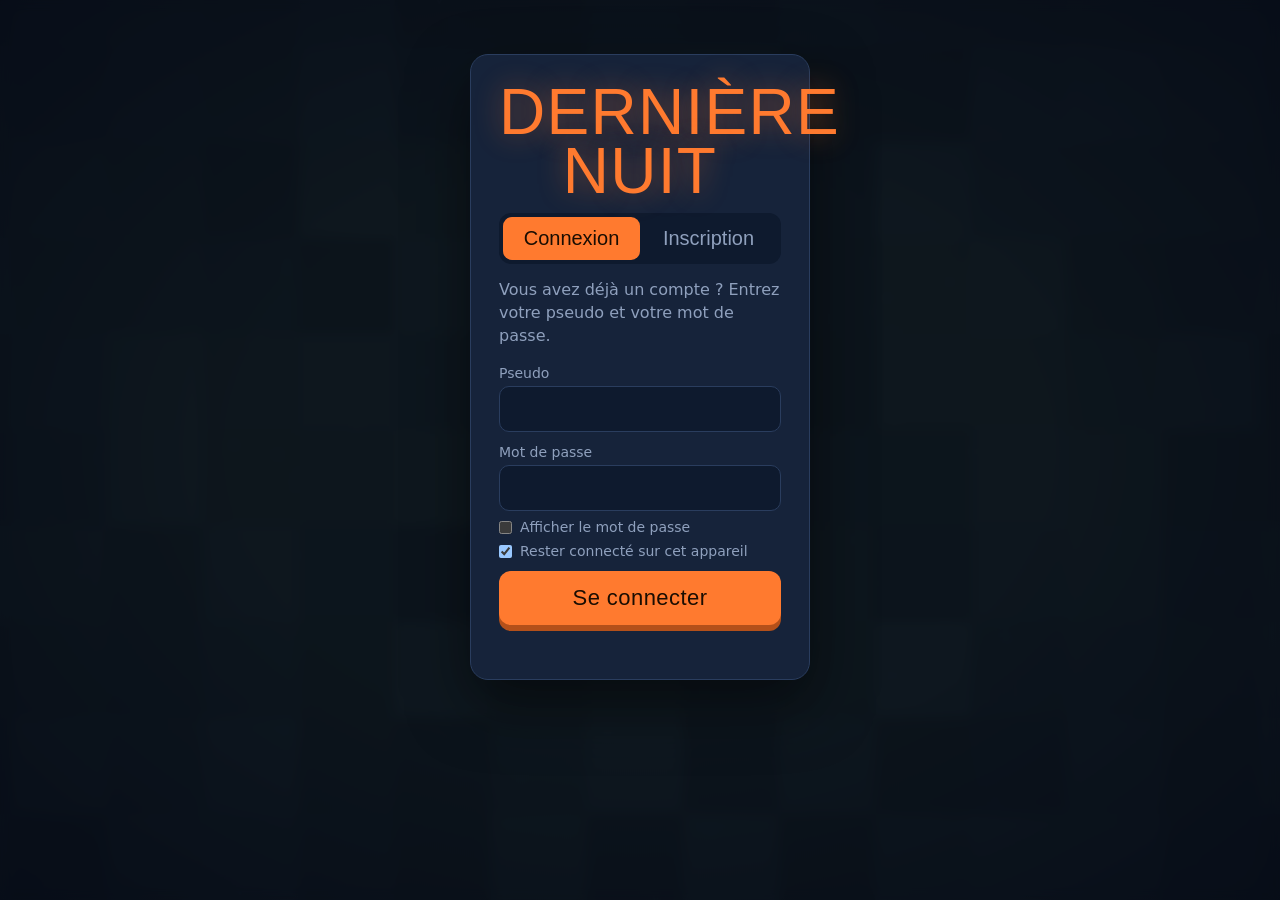
==== commit 43ed0373: "Update print statement from 'Hello' to 'Goodbye'" ====
--- a/index.html
+++ b/index.html
@@ -162,6 +162,39 @@
 .ciel .lb{margin-top:6px}
 .note{color:var(--mute);font-size:13px;line-height:1.45}
 .apropos p{line-height:1.55;color:var(--txt)}
+
+/* v8 : titres, changement d'arme */
+#wpn{pointer-events:auto;cursor:pointer}
+.ttl{display:inline-flex;align-items:center;padding:2px 9px;border-radius:999px;border:1px solid var(--line);background:#0e1a2e;color:var(--txt);font:400 11px Impact,"Arial Black",sans-serif;letter-spacing:.05em;white-space:nowrap;vertical-align:middle;line-height:1.5;text-shadow:none}
+.ttl.lg{font-size:16px;padding:4px 16px}
+.ttl.bronze{color:#e8a874;border-color:#b87333;background:rgba(184,115,51,.16)}
+.ttl.silver{color:#e3e8f0;border-color:#a8b2c4;background:rgba(168,178,196,.16)}
+.ttl.green{color:#5fd6a0;border-color:#3f9a74;background:rgba(95,214,160,.12)}
+.ttl.blue{color:#7fb8ff;border-color:#4a86d0;background:rgba(127,184,255,.12)}
+.ttl.purple{color:#c9a0ff;border-color:#8a5ad0;background:rgba(181,124,255,.14);box-shadow:0 0 8px rgba(181,124,255,.3)}
+.ttl.red{color:#ff8a96;border-color:#d04050;background:rgba(255,77,94,.13)}
+.ttl.gold{color:#ffd24a;border-color:#ffd24a;background:rgba(255,210,74,.13);box-shadow:0 0 10px rgba(255,210,74,.35)}
+.ttl.fire{color:#fff;border-color:#ffb347;background:linear-gradient(90deg,#ff4d2e,#ff9a3c,#ffd24a);text-shadow:0 1px 2px rgba(0,0,0,.55);box-shadow:0 0 12px rgba(255,122,47,.55)}
+.ttl.ice{color:#06223a;border-color:#bff3ff;background:linear-gradient(90deg,#7fe3ff,#b8d4ff,#7fe3ff);box-shadow:0 0 12px rgba(127,227,255,.5)}
+.ttl.toxic{color:#10230a;border-color:#d7f58a;background:linear-gradient(90deg,#7fd24a,#d7f58a);box-shadow:0 0 12px rgba(155,210,74,.5)}
+.ttl.blood{color:#ffd6da;border-color:#ff4d5e;background:linear-gradient(90deg,#5a0a14,#a3121f);box-shadow:0 0 12px rgba(255,77,94,.55);text-shadow:0 1px 2px #000}
+.ttl.shadow{color:#cbb8ff;border-color:#6a4fd0;background:linear-gradient(90deg,#14101f,#2a1f4a);box-shadow:0 0 10px rgba(106,79,208,.5)}
+.ttl.cert{color:#fff;border-color:#8cc0ff;background:linear-gradient(90deg,#1f5fd0,#2f8cff);box-shadow:0 0 10px rgba(47,140,255,.5)}
+.ttl.royal{color:#3a2400;border-color:#fff1b0;background:linear-gradient(110deg,#b8860b,#ffe27a,#b8860b);background-size:200% 100%;animation:shine 3s linear infinite;box-shadow:0 0 14px rgba(255,210,74,.6)}
+.ttl.rainbow{color:#14101a;border-color:#fff;background:linear-gradient(90deg,#ff4d5e,#ffb347,#ffd24a,#5fd6a0,#7fb8ff,#b57cff,#ff4d5e);background-size:200% 100%;animation:shine 3s linear infinite;box-shadow:0 0 14px rgba(181,124,255,.5)}
+@keyframes shine{to{background-position:200% 0}}
+@media(prefers-reduced-motion:reduce){.ttl.royal,.ttl.rainbow{animation:none}}
+.trow{display:flex;gap:12px;align-items:center;flex-wrap:wrap;padding:10px 12px;border:1px solid var(--line);border-radius:12px;background:#0e1a2e}
+.trow.on{border-color:var(--acc);box-shadow:0 0 0 1px var(--acc)}
+.trow>.ttl{flex:none;min-width:120px;justify-content:center}
+.trow .tx{flex:1;min-width:150px}.trow .tx small{display:block;color:var(--mute);font-size:12px;margin-top:3px}
+.trow .tx small:first-child{color:var(--txt);font-size:13px;margin-top:0}
+.trow .tx .okt{color:var(--ok)}
+.trow .mini{margin-top:0}
+.trow.lock>.ttl{filter:grayscale(1);opacity:.5;animation:none;box-shadow:none}
+.pbar{height:6px;border-radius:4px;background:#1c2a44;margin-top:6px;overflow:hidden}.pbar i{display:block;height:100%;background:var(--acc);border-radius:4px}
+.sw button.tb{width:auto;height:auto;border-radius:10px;border:1px solid var(--line);background:#0e1a2e;padding:5px 6px}
+.sw button.tb.on{border-color:var(--acc);box-shadow:0 0 0 2px rgba(255,122,47,.4)}
 </style></head><body>
 <canvas id="c"></canvas><div id="vig"></div>
 <div id="hud" class="hide">
@@ -188,7 +221,7 @@
 <section id="menu" class="screen hide">
   <div class="col">
     <div class="card wallet"><small>Mon argent</small><div class="amt"><b id="mon">0</b> <span>$</span></div><small>Gagné en tuant des zombies, en enchaînant les combos et en allant loin.</small><button class="btn ghost" data-i="b">Boutique</button><button class="btn ghost" data-i="a">Menu d’amélioration</button></div>
-    <div class="card"><h2>Mon espace</h2><button class="btn ghost" data-i="p">Mon profil</button><button class="btn ghost" data-i="k">Skins</button><button class="btn ghost" data-i="s">Statistiques</button></div>
+    <div class="card"><h2>Mon espace</h2><button class="btn ghost" data-i="p">Mon profil</button><button class="btn ghost" data-i="k">Skins</button><button class="btn ghost" data-i="t">Titres</button><button class="btn ghost" data-i="s">Statistiques</button></div>
     <div class="card"><h2>Découvertes</h2><button class="btn ghost" data-i="w">Armes découvertes</button><button class="btn ghost" data-i="z">Zombies découverts</button><button class="btn ghost" data-i="q">Pouvoirs découverts</button></div>
     <div class="card"><h2>Communauté</h2><button class="btn ghost" data-i="v">Regarder les profils</button></div>
     
@@ -203,7 +236,7 @@
   <div class="col"><div class="sqs"><button class="sq" data-i="n"><b>Info</b><small>À propos du jeu</small></button><button class="sq" data-i="c"><b>Ciel SMP</b><small>Classement et récompenses</small></button></div><div class="card lb"><h2>Classement</h2><small class="net"></small><ol id="lb"></ol></div><div class="card how-card"><h2>Comment jouer</h2><div id="howBox"></div></div></div>
 </section>
 <section id="over" class="screen hide">
-  <div class="card"><h2>Vous êtes tombé</h2><div class="big" id="fs">0</div><p id="fd"></p><p id="fc" class="gain"></p>
+  <div class="card"><h2>Vous êtes tombé</h2><div class="big" id="fs">0</div><p id="fd"></p><p id="fc" class="gain"></p><p id="ft" class="gain"></p>
     <button id="btnAgain" class="btn">Rejouer</button><button id="btnMenu" class="btn ghost">Menu et classement</button></div>
   <div class="card lb"><h2>Classement</h2><small class="net"></small><ol id="lb2"></ol></div>
 </section>
@@ -295,7 +328,7 @@
   if (!a.length) { const li = document.createElement('li'); li.className = 'empty'; li.textContent = 'Aucun score pour l’instant. Soyez le premier.'; el.appendChild(li); return; }
   a.forEach((v, i) => {
     const li = document.createElement('li'); if (cur && v.name === cur.name) li.className = 'me';
-    const s = document.createElement('span'); s.textContent = v.name; if (v.cert) s.append(' ', certEl()); li.style.cursor = 'pointer'; li.onclick = () => inspect(keyOf(v.name), rw ? cielPage : undefined);
+    const s = document.createElement('span'); s.textContent = v.name; if (v.cert) s.append(' ', certEl()); if (tiOf(v)) s.append(' ', ttlEl(v.ti)); li.style.cursor = 'pointer'; li.onclick = () => inspect(keyOf(v.name), rw ? cielPage : undefined);
     if (rw) { const r = document.createElement('small'); r.className = 'rw'; r.textContent = cielRw(i) + ' (Ciel SMP)'; s.appendChild(r); }
     const b = document.createElement('b'); b.textContent = v.best; li.append(avEl(v, 28), s, b); el.appendChild(li);
   });
@@ -344,7 +377,7 @@
   } catch (e) { setErr('Erreur de connexion. Réessayez.'); }
   finally { $('btnLogin').disabled = false; }
 }
-const HOW = `<ul class="how"><li><b>Se déplacer</b> : flèches ou ZQSD / WASD.</li><li><b>Viser</b> : le canon suit votre curseur.</li><li><b>Tirer</b> : maintenez le clic gauche.</li><li><b>Esquive</b> : Maj ou Espace (recharge 1,6 s).</li><li><b>Pouvoir</b> : rare, lâché par certains zombies. Il apparaît dans la case à côté de votre barre de vie et s’utilise plusieurs fois. <b>Clic droit</b> (ou touche E) pour l’activer.</li></ul><div id="howExtra" class="hide"><ul class="how"><li><b>Tir</b> : le pistolet tire un coup par clic ; les armes automatiques tirent tant que vous maintenez.</li><li><b>Armes</b> : certains zombies lâchent une arme (les meilleures n’arrivent que dans les vagues avancées). Sans munitions, vous passez au couteau : ramassez une arme ou une caisse MU.</li><li><b>Bonus</b> : croix soin, bouclier, flèches vitesse, ×2 points, bombe, flocon gel (zombies ralentis), ! furie (tir ×2), caisse MU munitions, U aimant (attire les bonus).</li><li><b>Zombies</b> : chaque type rapporte des points différents. Méfiez-vous des cracheurs et des kamikazes.</li><li><b>Combo</b> : enchaînez les kills pour des points et de l’argent en plus.</li><li><b>Argent</b> : vous en gagnez à chaque partie, selon les zombies abattus, les combos, la distance parcourue et les vagues atteintes. Il est ajouté à la fin de la partie.</li><li><b>Pouvoirs (12)</b> : Lasers, Onde de choc, Lames tournantes, Frappe aérienne, Tempête de balles, Soin de zone, Chrono, Barrière (invulnérable), Furie (tir ×2 et vitesse), Anneau de feu, Foudre (frappe les 8 zombies les plus proches) et Siphon (aspire la vie des zombies et vous soigne).</li><li><b>Boutique</b> (carte Argent) : achetez des skins.</li><li><b>Menu d’amélioration</b> (carte Argent) : toutes les armes et tous les pouvoirs sont là, jusqu’au niveau 5. Armes : +15 % de dégâts, tir plus rapide, +12 % de munitions, balles perforantes au niveau 3. Pouvoirs : +15 % de puissance, +10 % de durée, +1 charge au niveau 3.</li><li><b>Améliorations de partie</b> : aux vagues 2, 4, 7, 10… choisissez 1 amélioration parmi 3 pour la partie en cours.</li><li><b>Profils</b> : consultez les comptes des autres joueurs. Le badge OK bleu marque les comptes certifiés.</li><li><b>Skins</b> (Mon espace) : 3 skins sont débloqués au départ, les autres s’achètent. Changez aussi la couleur du maillot, des cheveux et du teint, et la coiffure.</li><li><b>Découvertes</b> : Mon espace garde la liste des armes, zombies et pouvoirs déjà trouvés. Le niveau de chaque arme et de chaque pouvoir y est affiché.</li><li><b>Info</b> et <b>Ciel SMP</b> : la case Info présente le créateur du jeu ; la case Ciel SMP montre le classement des meilleurs joueurs et leurs récompenses sur le serveur Minecraft Ciel SMP (top 3 et tous les autres).</li><li><b>Tactile</b> : stick virtuel pour bouger, tir automatique, touchez la case pouvoir pour l’utiliser.</li><li><b>Pause</b> : Échap · <b>Son</b> : M (effets sonores).</li></ul></div><button id="howMore" class="btn ghost sm">Afficher plus</button>`;
+const HOW = `<ul class="how"><li><b>Se déplacer</b> : flèches ou ZQSD / WASD.</li><li><b>Viser</b> : le canon suit votre curseur.</li><li><b>Tirer</b> : maintenez le clic gauche.</li><li><b>Esquive</b> : Maj ou Espace (recharge 1,6 s).</li><li><b>Pouvoir</b> : rare, lâché par certains zombies. Il apparaît dans la case à côté de votre barre de vie et s’utilise plusieurs fois. <b>Clic droit</b> (ou touche E) pour l’activer.</li></ul><div id="howExtra" class="hide"><ul class="how"><li><b>Tir</b> : le pistolet tire un coup par clic ; les armes automatiques tirent tant que vous maintenez.</li><li><b>Armes</b> : certains zombies lâchent une arme (les meilleures n’arrivent que dans les vagues avancées). Les munitions s’accumulent : ramasser une arme que vous avez déjà ajoute ses munitions, et en prendre une autre ne fait pas perdre celles de l’ancienne (affichées entre crochets). <b>Changer d’arme</b> : Q, molette de la souris ou toucher le nom de l’arme. Sans munitions, vous passez à une autre arme chargée, puis au couteau : ramassez une arme ou une caisse MU.</li><li><b>Bonus</b> : croix soin, bouclier, flèches vitesse, ×2 points, bombe, flocon gel (zombies ralentis), ! furie (tir ×2), caisse MU munitions, U aimant (attire les bonus).</li><li><b>Zombies</b> : chaque type rapporte des points différents. Méfiez-vous des cracheurs et des kamikazes.</li><li><b>Combo</b> : enchaînez les kills pour des points et de l’argent en plus.</li><li><b>Argent</b> : vous en gagnez à chaque partie, selon les zombies abattus, les combos, la distance parcourue et les vagues atteintes. Il est ajouté à la fin de la partie.</li><li><b>Pouvoirs (12)</b> : Lasers, Onde de choc, Lames tournantes, Frappe aérienne, Tempête de balles, Soin de zone, Chrono, Barrière (invulnérable), Furie (tir ×2 et vitesse), Anneau de feu, Foudre (frappe les 8 zombies les plus proches) et Siphon (aspire la vie des zombies et vous soigne).</li><li><b>Boutique</b> (carte Argent) : achetez des skins.</li><li><b>Menu d’amélioration</b> (carte Argent) : toutes les armes et tous les pouvoirs sont là, jusqu’au niveau 5. Armes : +15 % de dégâts, tir plus rapide, +12 % de munitions, balles perforantes au niveau 3. Pouvoirs : +15 % de puissance, +10 % de durée, +1 charge au niveau 3.</li><li><b>Améliorations de partie</b> : aux vagues 2, 4, 7, 10… choisissez 1 amélioration parmi 3 pour la partie en cours.</li><li><b>Profils</b> : consultez les comptes des autres joueurs. Le badge OK bleu marque les comptes certifiés.</li><li><b>Skins</b> (Mon espace) : 3 skins sont débloqués au départ, les autres s’achètent. Changez aussi la couleur du maillot, des cheveux et du teint, et la coiffure.</li><li><b>Titres</b> (Mon espace) : tuez des zombies, ramassez des armes, allez loin… pour débloquer des titres aux styles différents (faciles ou très durs). Au départ vous n’en avez aucun. Équipez-en un dans « Personnaliser mon profil » ou dans la case Titres, qui montre aussi comment débloquer chacun.</li><li><b>Découvertes</b> : Mon espace garde la liste des armes, zombies et pouvoirs déjà trouvés. Le niveau de chaque arme et de chaque pouvoir y est affiché.</li><li><b>Info</b> et <b>Ciel SMP</b> : la case Info présente le créateur du jeu ; la case Ciel SMP montre le classement des meilleurs joueurs et leurs récompenses sur le serveur Minecraft Ciel SMP (top 3 et tous les autres).</li><li><b>Tactile</b> : stick virtuel pour bouger, tir automatique, touchez la case pouvoir pour l’utiliser.</li><li><b>Pause</b> : Échap · <b>Son</b> : M (effets sonores).</li></ul></div><button id="howMore" class="btn ghost sm">Afficher plus</button>`;
 function icon(tab, o, d, id) {
   const c = document.createElement('canvas'); c.width = c.height = 96; const x = c.getContext('2d'); x.translate(48, 54);
   if (tab === 'z') headArt(x, id, o); else if (tab === 'q') { x.scale(2.4, 2.4); x.translate(0, -2); pArt(x, id, o.col); } else { x.translate(-3, -4); x.scale(1.05, 1.05); wArt(x, id, o.col); }
@@ -374,7 +407,7 @@
   $('infoBody').scrollTop = 0;
   curTab = tab; setBack(null);
   if (tab === 's') return stats(); if (tab === 'p') return profHome(); if (tab === 'k') return skins(); if (tab === 'b') return shop();
-  if (tab === 'a') return upgrades(); if (tab === 'v') return userList(); if (tab === 'n') return infoPage(); if (tab === 'c') return cielPage();
+  if (tab === 't') return titlesPage(); if (tab === 'a') return upgrades(); if (tab === 'v') return userList(); if (tab === 'n') return infoPage(); if (tab === 'c') return cielPage();
   const box = $('infoBody'); box.innerHTML = ''; box.className = 'grid2';
   const L = { w: ['Armes découvertes', WP, 'dw', 'wk'], z: ['Zombies découverts', TYPES, 'dz', 'zk'], q: ['Pouvoirs découverts', PW, 'dp', 'pk'] }[tab];
   $('infoT').textContent = L[0];
@@ -413,7 +446,18 @@
   const bl = document.createElement('small'); bl.textContent = 'Présentation (60 caractères max) :';
   const bi = document.createElement('input'); bi.maxLength = 60; bi.value = cur.bio || ''; bi.placeholder = 'Ex : chasseur de colosses';
   const bs = document.createElement('button'); bs.className = 'btn ghost'; bs.textContent = 'Enregistrer la présentation'; bs.onclick = async () => { cur.bio = bi.value.trim().slice(0, 60); await putUser(ckey, cur); bs.textContent = 'Enregistré'; };
-  box.append(pv, b1, b2, lab, sw, bl, bi, bs, f); up(); show('info');
+  const tl = mk('small', '', 'Titre (affiché sous votre pseudo) :'), tw = mk('div', 'sw');
+  if (checkTitles(cur).length) putUser(ckey, cur).catch(() => {});
+  const drawT = () => {
+    tw.replaceChildren();
+    if (!cur.tu.length) { tw.append(mk('small', '', 'Vous n’avez encore aucun titre. Débloquez-en en jouant : la liste est dans Mon espace › Titres.')); return; }
+    const pickT = id => async () => { cur.ti = id; try { await putUser(ckey, cur); } catch (e) {} drawT(); };
+    const no = mk('button', 'mini' + (cur.ti ? '' : ' on'), 'Aucun'); no.onclick = pickT(''); tw.append(no);
+    TLIST.filter(t => cur.tu.includes(t.id)).forEach(t => { const b = mk('button', 'tb' + (cur.ti === t.id ? ' on' : '')); b.setAttribute('aria-label', 'Titre ' + t.name); b.appendChild(ttlEl(t.id)); b.onclick = pickT(t.id); tw.append(b); });
+  };
+  drawT();
+  const tb = mk('button', 'btn ghost', 'Voir tous les titres'); tb.onclick = () => titlesPage(profile);
+  box.append(pv, b1, b2, lab, sw, bl, bi, bs, tl, tw, tb, f); up(); show('info');
 }
 /* ---------- Profils, administration, atelier ---------- */
 let curTab = '', backFn = null;
@@ -429,7 +473,7 @@
 const pcost = id => Math.round((plv(id) + 1) * (160 + Object.keys(PW).indexOf(id) * 25));
 function mk(tag, cls, txt) { const e = document.createElement(tag); if (cls) e.className = cls; if (txt != null) e.textContent = txt; return e; }
 function setBack(f) { backFn = f; $('btnInfoBack').textContent = f ? 'Retour' : 'Retour au menu'; }
-function nameEl(u) { const s = mk('span', 'nm', u.name); if (u.cert) s.append(' ', certEl()); return s; }
+function nameEl(u) { const s = mk('span', 'nm', u.name); if (u.cert) s.append(' ', certEl()); if (tiOf(u)) s.append(' ', ttlEl(u.ti)); return s; }
 function fillTiles(box, list) { list.forEach(([l, v]) => { const t = mk('div', 'tile'); t.append(mk('b', '', v), mk('span', '', l)); box.appendChild(t); }); }
 function tileList(u) {
   const d = u.dist || 0, sum = o => Object.values(o || {}).reduce((a, b) => a + b, 0), zk = u.zk || {};
@@ -440,18 +484,21 @@
   const box = $('infoBody'); box.className = 'prof'; box.replaceChildren(mk('small', '', 'Chargement…'));
   $('infoT').textContent = 'Mon profil'; $('infoC').textContent = ''; show('info');
   try { const f = await getUser(ckey); if (f) cur = norm(f); } catch (e) {}
+  if (checkTitles(cur).length) putUser(ckey, cur).catch(() => {});
   const u = cur, sk = SK[u.sk] || SK.surv, ph = mk('div', 'ph'), sp = mk('div', 'skp');
   sp.appendChild(skinIcon(skinOf(u), 96)); ph.append(avEl(u, 96), sp);
   const nm = mk('h2', 'pn', u.name); if (u.cert) nm.append(' ', certEl());
   const tl = mk('div', 'tiles');
-  fillTiles(tl, [['Record', u.best || 0], ['Argent', fmt(u.money) + ' $'], ['Skin équipé', sk.name], ['Certifié', u.cert ? 'Oui' : 'Non'], ['Vues du profil', u.vw.length], ['Parties jouées', u.games || 0]]);
+  fillTiles(tl, [['Record', u.best || 0], ['Argent', fmt(u.money) + ' $'], ['Skin équipé', sk.name], ['Certifié', u.cert ? 'Oui' : 'Non'], ['Vues du profil', u.vw.length], ['Parties jouées', u.games || 0], ['Titres débloqués', u.tu.length + ' / ' + TLIST.length]]);
   const b1 = mk('button', 'btn', 'Personnaliser mon profil'); b1.onclick = profile;
   const b2 = mk('button', 'btn ghost', 'Voir mon profil comme les autres'); b2.onclick = () => inspect(ckey, profHome);
+  const b4 = mk('button', 'btn ghost', 'Mes titres'); b4.onclick = () => titlesPage(profHome);
   const det = mk('div', 'tiles hide'), dt = mk('div', 'tile'), ipb = mk('b', '', '••••••••••'), rv = mk('button', 'mini', 'Afficher l’IP'); let tm = null;
   dt.append(ipb, mk('span', '', 'IP secrète : ne la partagez jamais')); det.append(dt, rv);
   rv.onclick = () => { clearTimeout(tm); if (ipb.textContent.includes('•')) { ipb.textContent = u.ip || '—'; rv.textContent = 'Masquer l’IP'; tm = setTimeout(rv.onclick, 10000); } else { ipb.textContent = '••••••••••'; rv.textContent = 'Afficher l’IP'; } };
   const b3 = mk('button', 'btn ghost', 'Détails du profil'); b3.onclick = () => det.classList.toggle('hide');
-  box.replaceChildren(ph, nm, mk('small', '', u.bio || 'Aucune présentation pour l’instant.'), tl, b1, b2, b3, det);
+  const tt = tiOf(u) ? [ttlEl(u.ti, true)] : [];
+  box.replaceChildren(ph, nm, ...tt, mk('small', '', u.bio || 'Aucune présentation pour l’instant.'), tl, b1, b2, b4, b3, det);
 }
 async function inspect(k, back) {
   curTab = 'i'; const box = $('infoBody'); box.className = 'prof'; box.replaceChildren(mk('small', '', 'Chargement…'));
@@ -464,8 +511,9 @@
   sp.appendChild(skinIcon(skinOf(u), 96)); ph.append(avEl(u, 96), sp);
   const nm = mk('h2', 'pn', u.name); if (u.cert) nm.append(' ', certEl());
   const tl = mk('div', 'tiles'), base = tileList(u);
-  fillTiles(tl, base.slice(0, 2).concat([['Skin équipé', sk.name], ['Certifié', u.cert ? 'Oui' : 'Non'], ['Vues du profil', u.vw.length]], base.slice(2)));
-  box.replaceChildren(ph, nm, mk('small', '', u.bio || 'Aucune présentation.'), tl);
+  fillTiles(tl, base.slice(0, 2).concat([['Skin équipé', sk.name], ['Certifié', u.cert ? 'Oui' : 'Non'], ['Vues du profil', u.vw.length], ['Titres débloqués', u.tu.length + ' / ' + TLIST.length]], base.slice(2)));
+  const tt = tiOf(u) ? [ttlEl(u.ti, true)] : [];
+  box.replaceChildren(ph, nm, ...tt, mk('small', '', u.bio || 'Aucune présentation.'), tl);
 }
 async function userList() {
   curTab = 'v';
@@ -535,6 +583,78 @@
     row('4+', 'Tous les autres : ' + CIEL_OTHER, '#2a3d5e', '#fff'));
   const lb = mk('div', 'lb'), net = mk('small', 'net'), ol = mk('ol'); lb.append(net, ol);
   box.append(mk('h2', '', 'Classement des meilleurs joueurs'), lb); show('info'); renderLB(ol, true);
+}
+/* ---------- Titres ---------- */
+const sm = o => Object.values(o || {}).reduce((a, b) => a + b, 0);
+const TS = {
+  games: u => u.games || 0, kills: u => u.kills || 0, wk: u => sm(u.wk), pk: u => sm(u.pk), dist: u => u.dist || 0, tp: u => (u.tp || 0) / 60,
+  bw: u => u.bw || 0, best: u => u.best || 0, shots: u => u.shots || 0, earned: u => u.earned || 0, bc: u => u.bc || 0,
+  boss: u => ((u.zk || {}).boss || 0) + ((u.zk || {}).titan || 0), titan: u => (u.zk || {}).titan || 0,
+  dz: u => (u.dz || []).length, dw: u => (u.dw || []).length, dp: u => (u.dp || []).length, os: u => (u.os || []).length,
+  up: u => sm(u.wl) + sm(u.pl), vw: u => (u.vw || []).length, cert: u => u.cert ? 1 : 0
+};
+const ALL = { dz: () => Object.keys(TYPES).length, dw: () => Object.keys(WP).length, dp: () => Object.keys(PW).length, os: () => Object.keys(SK).length };
+const pls = (n, a, b) => fmt(n) + ' ' + (n > 1 ? b : a);
+const TD = {
+  games: n => 'Terminer ' + pls(n, 'partie', 'parties'), kills: n => 'Tuer ' + pls(n, 'zombie', 'zombies'), wk: n => 'Ramasser ' + pls(n, 'arme', 'armes'),
+  pk: n => 'Utiliser ' + pls(n, 'pouvoir', 'pouvoirs'), dist: n => 'Parcourir ' + (n >= 1000 ? fmt(n / 1000) + ' km' : n + ' m'), tp: n => 'Jouer ' + fmt(n) + ' minutes au total',
+  bw: n => 'Atteindre la vague ' + n, best: n => 'Marquer ' + fmt(n) + ' points en une seule partie', shots: n => 'Tirer ' + fmt(n) + ' fois', earned: n => 'Gagner ' + fmt(n) + ' $ au total',
+  boss: n => 'Abattre ' + pls(n, 'colosse ou titan', 'colosses ou titans'), titan: n => 'Abattre ' + pls(n, 'titan', 'titans'), bc: n => 'Atteindre un combo de ×' + n,
+  dz: n => 'Découvrir ' + n + ' zombies', dw: n => 'Découvrir ' + n + ' armes', dp: n => 'Découvrir ' + n + ' pouvoirs', os: n => 'Posséder ' + n + ' skins',
+  up: n => 'Cumuler ' + n + ' niveaux d’amélioration (armes et pouvoirs)', vw: n => 'Faire visiter votre profil par ' + pls(n, 'joueur', 'joueurs'), cert: () => 'Obtenir un compte certifié'
+};
+const TU = { dist: ' m', tp: ' min', earned: ' $' };
+/* [id, nom, style, statistique, objectif, description (facultatif)] : du plus facile au plus difficile dans chaque série */
+const TLIST = [
+  ['recrue', 'Recrue', 'bronze', 'games', 1], ['premier', 'Premier sang', 'bronze', 'kills', 10], ['debrouille', 'Débrouillard', 'bronze', 'wk', 10],
+  ['surv5', 'Rescapé', 'bronze', 'bw', 5], ['marcheur', 'Marcheur', 'bronze', 'dist', 1000], ['e1000', 'Économe', 'bronze', 'earned', 1000],
+  ['chasseur', 'Chasseur', 'green', 'kills', 100], ['pilleur', 'Pilleur d’armes', 'green', 'wk', 100], ['surv10', 'Survivant', 'green', 'bw', 10],
+  ['c10', 'En série', 'green', 'bc', 10], ['pop', 'Populaire', 'green', 'vw', 10], ['g1000', 'Gâchette facile', 'silver', 'shots', 1000],
+  ['s1000', 'Bon début', 'silver', 'best', 1000], ['veteran', 'Vétéran', 'silver', 'games', 25], ['dandy', 'Dandy', 'silver', 'os', 5],
+  ['exter', 'Exterminateur', 'blue', 'kills', 500], ['marathon', 'Marathonien', 'blue', 'dist', 10000], ['p10', 'Apprenti pouvoir', 'blue', 'pk', 10],
+  ['s5000', 'Grand tueur', 'blue', 'best', 5000], ['forge', 'Forgeron', 'blue', 'up', 10], ['colosse', 'Briseur de colosses', 'red', 'boss', 1],
+  ['g10000', 'Pluie de plomb', 'red', 'shots', 10000], ['arsenal', 'Arsenal complet', 'red', 'dw', 'all', 'Découvrir toutes les armes'],
+  ['fleau', 'Fléau des morts', 'purple', 'kills', 2000], ['nomade', 'Nomade éternel', 'purple', 'dist', 50000], ['c30', 'Machine à tuer', 'purple', 'bc', 30],
+  ['veilleur', 'Veilleur', 'shadow', 'tp', 60], ['insomnie', 'Insomniaque', 'shadow', 'tp', 600], ['titan', 'Tueur de titans', 'blood', 'titan', 1],
+  ['p100', 'Maître des éléments', 'ice', 'pk', 100], ['pouvoirs', 'Tous les pouvoirs', 'ice', 'dp', 'all', 'Découvrir tous les pouvoirs'],
+  ['bestiaire', 'Bestiaire complet', 'toxic', 'dz', 'all', 'Découvrir tous les zombies'], ['armurier', 'Maître armurier', 'gold', 'wk', 500],
+  ['increvable', 'Increvable', 'gold', 'games', 100], ['e10000', 'Magnat', 'gold', 'earned', 10000], ['parfait', 'Arsenal parfait', 'gold', 'up', 60],
+  ['surv20', 'Légende de la nuit', 'fire', 'bw', 20], ['geants', 'Fléau des géants', 'fire', 'boss', 25], ['c60', 'Inarrêtable', 'fire', 'bc', 60],
+  ['s15000', 'Maître du carnage', 'royal', 'best', 15000], ['e50000', 'Roi de l’or', 'royal', 'earned', 50000], ['surv30', 'Immortel', 'royal', 'bw', 30],
+  ['apoc', 'Apocalypse', 'rainbow', 'kills', 10000], ['garde', 'Garde-robe complète', 'rainbow', 'os', 'all', 'Posséder tous les skins'],
+  ['cert', 'Compte certifié', 'cert', 'cert', 1]
+].map(([id, name, k, st, n, d]) => ({ id, name, k, st, n, d }));
+const TT = Object.fromEntries(TLIST.map(t => [t.id, t]));
+const tn = t => t.n === 'all' ? ALL[t.st]() : t.n;
+const tdesc = t => t.d || TD[t.st](tn(t));
+const tiOf = u => (u && u.ti && (u.tu || []).includes(u.ti) && TT[u.ti]) ? u.ti : '';
+function ttlEl(id, big) { const t = TT[id]; return t ? mk('span', 'ttl ' + t.k + (big ? ' lg' : ''), t.name) : null; }
+function checkTitles(u) {
+  u.tu = u.tu || []; const got = [];
+  TLIST.forEach(t => { if (!u.tu.includes(t.id) && TS[t.st](u) >= tn(t)) { u.tu.push(t.id); got.push(t.id); } });
+  return got;
+}
+function titlesPage(back) {
+  const bk = back || null; curTab = 't'; setBack(bk);
+  if (checkTitles(cur).length) putUser(ckey, cur).catch(() => {});
+  const box = $('infoBody'), st = box.scrollTop; box.className = 'ul'; box.replaceChildren();
+  $('infoT').textContent = 'Titres'; $('infoC').textContent = cur.tu.length + ' / ' + TLIST.length + ' débloqués · ' + (tiOf(cur) ? 'Équipé : ' + TT[cur.ti].name : 'Aucun titre équipé');
+  box.append(mk('p', 'note', 'Au départ, vous n’avez aucun titre. Remplissez les objectifs pour les débloquer, puis équipez-en un : il s’affiche sous votre pseudo, dans votre profil et dans le classement.'));
+  TLIST.forEach(t => {
+    const own = cur.tu.includes(t.id), v = Math.floor(TS[t.st](cur)), n = tn(t), on = own && cur.ti === t.id;
+    const r = mk('div', 'trow' + (own ? '' : ' lock') + (on ? ' on' : '')), x = mk('div', 'tx');
+    x.append(mk('small', '', tdesc(t)));
+    if (own) x.append(mk('small', 'okt', 'Débloqué'));
+    else { const pb = mk('div', 'pbar'), bi = mk('i'); bi.style.width = Math.min(100, v / n * 100) + '%'; pb.appendChild(bi); x.append(pb, mk('small', '', 'Progression : ' + fmt(v) + ' / ' + fmt(n) + (TU[t.st] || ''))); }
+    r.append(ttlEl(t.id, true), x);
+    if (own) {
+      const b = mk('button', 'mini', on ? 'Retirer' : 'Équiper');
+      b.onclick = async () => { cur.ti = on ? '' : t.id; try { await putUser(ckey, cur); } catch (e) {} titlesPage(bk); };
+      r.appendChild(b);
+    }
+    box.appendChild(r);
+  });
+  show('info'); box.scrollTop = st;
 }
 /* ---------- Skins et boutique ---------- */
 function skinIcon(sk, size) {
@@ -682,7 +802,7 @@
 function norm(u) {
   u.dw = u.dw || ['pistol']; if (!u.dw.includes('knife')) u.dw.push('knife'); u.dz = u.dz || []; u.dp = u.dp || [];
   u.os = [...new Set([...(u.os || []), ...FREE])]; u.sc = u.sc || {}; if (!SK[u.sk] || !u.os.includes(u.sk)) u.sk = 'surv';
-  u.money = u.money || 0; u.pk = u.pk || {}; u.wl = u.wl || {}; u.vw = u.vw || []; u.pl = u.pl || {}; return u;
+  u.money = u.money || 0; u.pk = u.pk || {}; u.wl = u.wl || {}; u.vw = u.vw || []; u.pl = u.pl || {}; u.tu = u.tu || []; if (!u.tu.includes(u.ti)) u.ti = ''; return u;
 }
 function skinOf(u, id, ov) {
   const b = SK[id || (u && u.sk) || 'surv'] || SK.surv, o = ov || (u && u.sc) || {};
@@ -958,6 +1078,7 @@
 const MAP = { ArrowLeft: 'l', KeyA: 'l', ArrowRight: 'r', KeyD: 'r', ArrowUp: 'u', KeyW: 'u', ArrowDown: 'd', KeyS: 'd', ShiftLeft: 's', ShiftRight: 's', Space: 's' };
 addEventListener('keydown', e => {
   if (e.code === 'KeyM' && G.playing) { toggleSnd(); return; }
+  if (e.code === 'KeyQ' && G.playing && !G.paused) { cycleWp(1); return; }
   if (e.code === 'KeyE' && G.playing && !G.paused) { usePower(); return; }
   if (e.code === 'Escape' || e.code === 'KeyP') { if (G.playing && !G.perk) setPause(!G.paused); return; }
   if (MAP[e.code] && G.playing) { K[MAP[e.code]] = 1; e.preventDefault(); }
@@ -969,6 +1090,8 @@
 addEventListener('mouseup', () => { down = false; });
 addEventListener('contextmenu', e => { if (G.playing) e.preventDefault(); });
 $('pw').addEventListener('pointerdown', e => { e.preventDefault(); e.stopPropagation(); usePower(); });
+$('wpn').addEventListener('pointerdown', e => { e.preventDefault(); e.stopPropagation(); cycleWp(1); });
+cv.addEventListener('wheel', e => { if (G.playing && !G.paused) { cycleWp(e.deltaY > 0 ? 1 : -1); e.preventDefault(); } }, { passive: false });
 cv.addEventListener('touchstart', e => {
   const t = e.changedTouches[0]; if (joy.on || !G.playing) return;
   touch = true; joy.on = true; joy.id = t.identifier; joy.ox = joy.x = t.clientX; joy.oy = joy.y = t.clientY; e.preventDefault();
@@ -986,7 +1109,7 @@
   if (!cur) return showMenu();
   G = {
     playing: true, paused: false, t: 0, wave: 0, score: 0, kills: 0, brk: 0, dc: 0, combo: 0, ct: 0, dist: 0, shots: 0, zk: {}, wk: {}, lx: WORLD / 2, ly: WORLD / 2, flash: 0, spawnLeft: 0, spawnT: 1,
-    wp: 'pistol', ammo: WP.pistol.ammo, tmr: {}, cz: 0, cc: 0, sp: [], fx: [], st: [], ph: null, pa: null, pu: {}, sk: skinOf(cur), eb: [], z: [], b: [], pt: [], ft: [], dr: [],
+    wp: 'pistol', ammo: WP.pistol.ammo, am: {}, bc: 0, tmr: {}, cz: 0, cc: 0, sp: [], fx: [], st: [], ph: null, pa: null, pu: {}, sk: skinOf(cur), eb: [], z: [], b: [], pt: [], ft: [], dr: [],
     df: DF, pk: { dm: 0, rt: 0, sp: 0, hp: 0, rg: 0, am: 0, dh: 0, lt: 0, pl: 0 }, pc: 0, perk: false,
     p: { x: WORLD / 2, y: WORLD / 2, hp: 100, mhp: 100, r: 15, cd: 0, hit: 0, ang: 0, dt: 0 }
   };
@@ -1029,7 +1152,7 @@
   }
 }
 const pick = a => a[Math.floor(Math.random() * a.length)];
-const BP = ['freeze', 'rage', 'ammo', 'ammo', 'ammo', 'heal', 'heal', 'heal', 'shield', 'shield', 'speed', 'speed', 'x2', 'x2', 'nuke', 'magnet', 'magnet'];
+const BP = ['freeze', 'rage', 'ammo', 'ammo', 'ammo', 'ammo', 'ammo', 'ammo', 'heal', 'heal', 'heal', 'shield', 'shield', 'speed', 'speed', 'x2', 'x2', 'nuke', 'magnet', 'magnet'];
 const pickWeapon = rare => { const l = Object.keys(WP).filter(k => WP[k].tier && WP[k].tier <= G.wave).sort((a, b) => WP[a].tier - WP[b].tier); return rare ? pick(l.slice(-3)) : pick(l.slice(0, Math.max(2, Math.ceil(l.length * .7)))); };
 const _old = rare => pick(rare ? ['rifle', 'sniper', 'sniper', 'mini', 'mini', 'shotgun'] : ['smg', 'smg', 'smg', 'shotgun', 'shotgun', 'rifle', 'rifle', 'sniper', 'mini']);
 function hurt(d) { const p = G.p; if (G.tmr.shield > 0) return; p.hp -= d * G.df.dm; p.hit = .25; shake = Math.max(shake, 7); sfx('hurt'); }
@@ -1038,10 +1161,34 @@
   if (Math.hypot(p.x - z.x, p.y - z.y) < 95) hurt(30);
   G.z.forEach(o => { if (o !== z && Math.hypot(o.x - z.x, o.y - z.y) < 95) o.hp -= 8; });
 }
+/* ---------- Munitions cumulées par arme ---------- */
+function lowAmmo() { const g = G; if (g.wp === 'knife') return true; const m = maxAm(g.wp); return m > 0 && g.ammo < m * .3; }
+function bestStock() { const g = G; return Object.keys(g.am).filter(k => g.am[k] > 0 && k !== g.wp).sort((a, b) => (WP[b].tier || 0) - (WP[a].tier || 0))[0] || null; }
+function setWp(id) {
+  const g = G; if (id === g.wp) return;
+  if (g.wp !== 'knife' && g.ammo > 0) g.am[g.wp] = g.ammo;
+  g.wp = id; g.ammo = id === 'knife' ? 0 : (g.am[id] || 0); delete g.am[id];
+}
+function ownedList() {
+  const g = G, ids = Object.keys(g.am).filter(k => g.am[k] > 0 && k !== g.wp); if (g.wp !== 'knife') ids.push(g.wp);
+  ids.sort((a, b) => (WP[a].tier || 0) - (WP[b].tier || 0)); ids.push('knife'); return ids;
+}
+function cycleWp(dir) {
+  const g = G; if (!g.playing || g.paused) return;
+  const l = ownedList(); if (l.length < 2) return;
+  setWp(l[(l.indexOf(g.wp) + dir + l.length) % l.length]); g.p.cd = Math.max(g.p.cd, .15); sfx('pick');
+  g.ft.push({ x: g.p.x, y: g.p.y - 30, t: 1, s: WP[g.wp].name, c: WP[g.wp].col });
+}
+function outOfAmmo() {
+  const g = G; g.ammo = 0; delete g.am[g.wp]; const nx = bestStock();
+  if (nx) { g.wp = nx; g.ammo = g.am[nx]; delete g.am[nx]; } else g.wp = 'knife';
+  g.p.cd = Math.max(g.p.cd, .2);
+  g.ft.push({ x: g.p.x, y: g.p.y - 30, t: 1.4, s: 'Plus de munitions : ' + WP[g.wp].name, c: '#ff4d5e' });
+}
 function dropFrom(z) {
-  const rw = z.t === 'boss' || z.t === 'titan' ? 1 : z.t === 'brute' ? .5 : z.t === 'tank' ? .3 : .04;
+  const low = lowAmmo(), rw = (z.t === 'boss' || z.t === 'titan' ? 1 : z.t === 'brute' ? .75 : z.t === 'tank' ? .55 : .1) + (low ? .06 : 0);
   if (Math.random() < rw) G.dr.push({ x: z.x + rnd(-10, 10), y: z.y, k: 'w', id: pickWeapon(z.t === 'boss' || z.t === 'titan' || z.t === 'brute'), l: 20 });
-  else if (Math.random() < .15 * (1 + .3 * G.pk.lt)) G.dr.push({ x: z.x, y: z.y, k: 'b', id: pick(BP), l: 15 });
+  else if (Math.random() < .3 * (1 + .3 * G.pk.lt)) G.dr.push({ x: z.x, y: z.y, k: 'b', id: low && Math.random() < .5 ? 'ammo' : pick(BP), l: 18 });
   if (z.t === 'boss' || z.t === 'titan') G.dr.push({ x: z.x + 34, y: z.y, k: 'b', id: 'heal', l: 20 });
   const pr = z.t === 'boss' || z.t === 'titan' ? 1 : z.t === 'brute' ? .16 : z.t === 'tank' ? .07 : .012;
   if (Math.random() < pr) G.dr.push({ x: z.x + rnd(-24, 24), y: z.y + rnd(12, 28), k: 'p', id: pick(Object.keys(PW)), l: 25 });
@@ -1054,12 +1201,12 @@
     g.ft.push({ x: p.x, y: p.y - 22, t: 1.4, s: pw.name + ' ×' + g.pc + ' : clic droit', c: pw.col }); return;
   }
   if (d.k === 'w') {
-    const w = WP[d.id]; g.wp = d.id; g.ammo = maxAm(d.id); g.wk[d.id] = (g.wk[d.id] || 0) + 1; sfx('pick');
+    const w = WP[d.id], had = g.wp === d.id ? g.ammo : (g.am[d.id] || 0); setWp(d.id); g.ammo = Math.min(maxAm(d.id) * 2, had + maxAm(d.id)); g.wk[d.id] = (g.wk[d.id] || 0) + 1; sfx('pick');
     if (!cur.dw.includes(d.id)) { cur.dw.push(d.id); g.ft.push({ x: p.x, y: p.y - 44, t: 1.6, s: 'Arme découverte !', c: '#7fb8ff' }); }
-    g.ft.push({ x: p.x, y: p.y - 22, t: 1.2, s: w.name, c: w.col });
+    g.ft.push({ x: p.x, y: p.y - 22, t: 1.2, s: w.name + ' +' + (g.ammo - had), c: w.col });
   } else {
     const b = BONUS[d.id]; sfx('bonus');
-    if (d.id === 'ammo') { if (g.wp === 'knife') { g.wp = 'pistol'; g.ammo = 30; } else g.ammo = Math.min(maxAm(g.wp), g.ammo + Math.ceil(maxAm(g.wp) * .5)); }
+    if (d.id === 'ammo') { if (g.wp === 'knife') setWp(bestStock() || 'pistol'); g.ammo = Math.min(maxAm(g.wp) * 2, g.ammo + Math.ceil(maxAm(g.wp) * .5)); }
     else if (d.id === 'heal') p.hp = Math.min(p.mhp, p.hp + 30);
     else if (d.id === 'nuke') { g.z.forEach(z => { if (z.t === 'boss') z.hp -= 40; else z.hp = 0; }); shake = 20; sfx('boom'); }
     else g.tmr[d.id] = { shield: 6, speed: 8, x2: 12, freeze: 6, rage: 8, magnet: 12 }[d.id];
@@ -1069,20 +1216,23 @@
 async function end() {
   if (G.over) return; G.over = true; sfx('over');
   G.playing = false; hud(false); show('over');
-  $('fs').textContent = G.score; $('fd').textContent = 'Enregistrement du score…'; $('fc').textContent = '';
+  $('fs').textContent = G.score; $('fd').textContent = 'Enregistrement du score…'; $('fc').textContent = ''; $('ft').replaceChildren();
   let u, rec = false; try { u = (await getUser(ckey)) || cur; } catch (e) { $('fd').textContent = 'Hors ligne : score non enregistré. Vérifiez votre connexion.'; return; } if ((u.rv || 0) !== (cur.rv || 0)) cur = u;
   u.games = (u.games || 0) + 1; u.kills = (u.kills || 0) + G.kills;
   u.total = (u.total || 0) + G.score; u.dist = (u.dist || 0) + G.dist; u.tp = (u.tp || 0) + G.t; u.shots = (u.shots || 0) + G.shots; u.bw = Math.max(u.bw || 0, G.wave);
   ['zk', 'wk'].forEach(f => { u[f] = u[f] || {}; for (const k in G[f]) u[f][k] = (u[f][k] || 0) + G[f][k]; });
   u.av = u.av || cur.av; u.col = u.col || cur.col;
+  u.ti = cur.ti || ''; u.tu = [...new Set([...(u.tu || []), ...(cur.tu || [])])]; u.bc = Math.max(u.bc || 0, G.bc || 0);
   u.sk = cur.sk; u.sc = cur.sc; u.os = [...new Set([...(u.os || []), ...(cur.os || [])])]; u.dp = [...new Set([...(u.dp || []), ...(cur.dp || [])])];
   const gn = cashParts(); u.money = (u.money || 0) + gn.total; u.earned = (u.earned || 0) + gn.total; u.pk = u.pk || {}; for (const k in G.pu) u.pk[k] = (u.pk[k] || 0) + G.pu[k]; norm(u);
   u.dw = [...new Set([...(u.dw || []), ...cur.dw])]; u.dz = [...new Set([...(u.dz || []), ...cur.dz])];
   if (G.score > (u.best || 0)) { u.best = G.score; rec = true; }
+  const nt = checkTitles(u);
   try { await putUser(ckey, u); } catch (e) { $('fd').textContent = 'Hors ligne : score non enregistré.'; return; }
   cur = u;
   $('fd').textContent = 'Vague ' + G.wave + ', ' + G.kills + ' zombies abattus. ' + (rec ? 'Nouveau record personnel !' : 'Record : ' + u.best);
   $('fc').textContent = '+' + gn.total + ' $ gagnés (zombies ' + gn.k + ', combos ' + gn.c + ', distance ' + gn.d + ', vagues ' + gn.w + ') · Solde : ' + u.money + ' $';
+  const ftb = $('ft'); ftb.replaceChildren(); if (nt.length) { ftb.append(nt.length > 1 ? 'Titres débloqués : ' : 'Titre débloqué : '); nt.forEach(id => ftb.append(ttlEl(id, true), ' ')); ftb.append(mk('br'), 'À équiper dans Mon espace › Titres.'); }
   renderLB($('lb2'));
 }
 
@@ -1116,7 +1266,7 @@
     }
     if (g.wp !== 'knife') blood(p.x + Math.cos(p.ang) * 28, p.y + Math.sin(p.ang) * 28, '#ffd27a', 3, 120);
     if (w.n > 3 || w.dmg > 5) shake = Math.max(shake, 4);
-    if (g.wp !== 'knife' && --g.ammo <= 0) { g.wp = 'knife'; g.ft.push({ x: p.x, y: p.y - 30, t: 1.4, s: 'Plus de munitions : couteau', c: '#ff4d5e' }); }
+    if (g.wp !== 'knife' && --g.ammo <= 0) outOfAmmo();
   }
   for (let i = g.b.length - 1; i >= 0; i--) {
     const b = g.b[i]; b.x += b.vx * dt; b.y += b.vy * dt; b.l -= dt; let dead = b.l <= 0;
@@ -1140,7 +1290,7 @@
   for (let i = g.z.length - 1; i >= 0; i--) {
     const z = g.z[i];
     if (z.hp <= 0) {
-      g.combo++; g.ct = 2.5; g.zk[z.t] = (g.zk[z.t] || 0) + 1; sfx('kill');
+      g.combo++; if (g.combo > g.bc) g.bc = g.combo; g.ct = 2.5; g.zk[z.t] = (g.zk[z.t] || 0) + 1; sfx('kill');
       const pts = Math.max(1, Math.round((z.pts + Math.floor(g.combo / 5)) * (g.tmr.x2 > 0 ? 2 : 1) * g.df.sc));
       g.score += pts; g.kills++; g.cz += z.pts; if (g.combo >= 5) g.cc += Math.floor(g.combo / 5); blood(z.x, z.y, z.c, z.t === 'boss' ? 50 : 16, 220); gore(z.x, z.y, Math.atan2(z.ky || 0, z.kx || 1), z.t === 'boss' ? 46 : 18, 360); splat(z.x, z.y, z.r); splat(z.x, z.y, z.r);
       g.ft.push({ x: z.x, y: z.y - z.r, t: 1, s: '+' + pts, c: z.t === 'boss' ? '#ff5a5a' : '#ffb347' });
@@ -1200,7 +1350,8 @@
   if (g.brk > 0) { g.brk -= dt; if (g.brk <= 0) nextWave(); }
   $('sc').textContent = g.score; $('kl').textContent = g.kills; $('rem').textContent = g.spawnLeft + g.z.length;
   $('wv').textContent = 'Vague ' + g.wave; $('hp').style.width = Math.max(0, p.hp / p.mhp * 100) + '%'; $('hpn').textContent = Math.max(0, Math.ceil(p.hp)) + ' / ' + p.mhp;
-  $('wpn').textContent = w.name + (wlv(g.wp) ? ' Niv.' + wlv(g.wp) : '') + ' · ' + (g.wp === 'knife' ? '∞' : g.ammo); $('cash').textContent = cashParts().total; pwUI();
+  const oth = Object.keys(g.am).filter(k => g.am[k] > 0).sort((a, b) => (WP[a].tier || 0) - (WP[b].tier || 0)).map(k => WP[k].ab + ' ' + g.am[k]).join(' · ');
+  $('wpn').textContent = w.name + (wlv(g.wp) ? ' Niv.' + wlv(g.wp) : '') + ' · ' + (g.wp === 'knife' ? '∞' : g.ammo) + (oth ? '   [' + oth + ']' : ''); $('cash').textContent = cashParts().total; pwUI();
   const bt = []; for (const k of ['shield', 'speed', 'x2', 'freeze', 'rage', 'magnet']) if (g.tmr[k] > 0) bt.push(BONUS[k].n + ' ' + Math.ceil(g.tmr[k]) + ' s');
   if (g.combo >= 3) bt.push('Combo ×' + g.combo); bt.push(g.dc > 0 ? 'Esquive ' + g.dc.toFixed(1) + ' s' : 'Esquive prête');
   if (p.hp < 30 && g.t - (g.hb || 0) > .9) { g.hb = g.t; tone(60, .14, 'sine', .3, .5); tone(55, .14, 'sine', .25, .5, .18); }
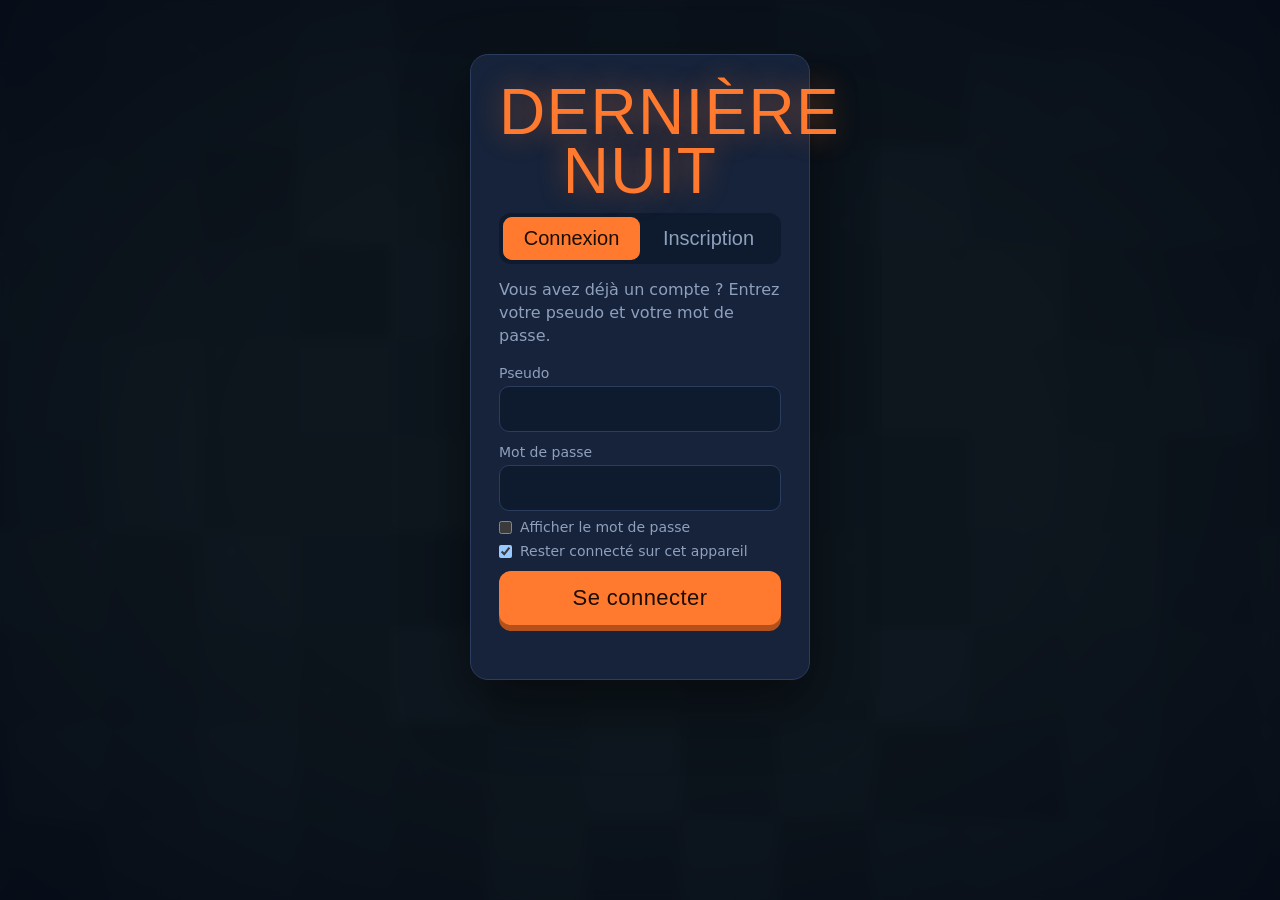
==== commit 303b6ffd: "Update print statement from 'Hello' to 'Goodbye'" ====
--- a/index.html
+++ b/index.html
@@ -16,8 +16,8 @@
 h2{font-size:28px;margin-bottom:14px;color:var(--acc2)}
 .sub{color:var(--mute);line-height:1.45;margin-bottom:18px}
 label{display:block;font-size:14px;color:var(--mute);margin-bottom:12px}
-input{display:block;width:100%;margin-top:5px;padding:12px 14px;border-radius:10px;border:1px solid var(--line);background:#0e1a2e;color:var(--txt);font-size:17px;outline:none;-webkit-user-select:text;user-select:text}
-input:focus{border-color:var(--acc);box-shadow:0 0 0 3px rgba(255,122,47,.25)}
+input,textarea{display:block;width:100%;margin-top:5px;padding:12px 14px;border-radius:10px;border:1px solid var(--line);background:#0e1a2e;color:var(--txt);font-size:17px;outline:none;-webkit-user-select:text;user-select:text}
+input:focus,textarea:focus{border-color:var(--acc);box-shadow:0 0 0 3px rgba(255,122,47,.25)}
 .btn{display:block;width:100%;margin-top:10px;padding:14px;border:0;border-radius:12px;background:var(--acc);color:#1a0d02;font-size:22px;cursor:pointer;box-shadow:0 6px 0 #b4501a;transition:transform .08s,box-shadow .08s}
 .btn:hover{background:var(--acc2)}
 .btn:active{transform:translateY(5px);box-shadow:0 1px 0 #b4501a}
@@ -195,6 +195,23 @@
 .pbar{height:6px;border-radius:4px;background:#1c2a44;margin-top:6px;overflow:hidden}.pbar i{display:block;height:100%;background:var(--acc);border-radius:4px}
 .sw button.tb{width:auto;height:auto;border-radius:10px;border:1px solid var(--line);background:#0e1a2e;padding:5px 6px}
 .sw button.tb.on{border-color:var(--acc);box-shadow:0 0 0 2px rgba(255,122,47,.4)}
+
+/* v9 : contacter le staff */
+textarea{font-family:inherit;resize:vertical;min-height:90px;-webkit-user-select:text;user-select:text}
+.staff{display:flex;flex-direction:column;gap:10px;text-align:left}
+.staff h2{margin:10px 0 0;font-size:22px}
+.staff .perk{margin:0}
+.cmp{display:flex;flex-direction:column;gap:6px}.cmp .btn{margin-top:2px}
+.ferr{color:var(--bad);font-size:13px;min-height:16px}
+.fp{border:1px solid var(--line);border-radius:14px;background:#0e1a2e;padding:12px;display:flex;flex-direction:column;gap:8px}
+.fph{display:flex;align-items:center;gap:10px}.fpn{flex:1;min-width:0}.fpn small{display:block;color:var(--mute);font-size:12px}
+.fpt{white-space:pre-wrap;overflow-wrap:anywhere;line-height:1.45;color:var(--txt)}
+.fpa{display:flex;gap:8px;flex-wrap:wrap;align-items:center}.fpa .mini{margin-top:0}.mini.on{background:var(--acc);color:#1a0d02;border-color:var(--acc)}
+.reps{display:flex;flex-direction:column;gap:8px;margin-left:14px;padding-left:12px;border-left:2px solid var(--line)}.reps:empty{display:none}
+.rep{display:flex;flex-direction:column;gap:6px}.rep .fph{gap:8px}.rep .mini{align-self:flex-start;margin-top:0}
+.fp>.rep{margin-left:14px;padding-left:12px;border-left:2px solid #2f8cff}
+.stf{display:inline-flex;align-items:center;padding:1px 8px;border-radius:999px;background:linear-gradient(90deg,#1f5fd0,#2f8cff);color:#fff;font:400 10px Impact,sans-serif;letter-spacing:.05em;box-shadow:0 0 8px rgba(47,140,255,.5)}
+.stt{padding:2px 10px;border-radius:999px;border:1px solid var(--ok);color:var(--ok);font:400 11px Impact,sans-serif}
 </style></head><body>
 <canvas id="c"></canvas><div id="vig"></div>
 <div id="hud" class="hide">
@@ -223,7 +240,7 @@
     <div class="card wallet"><small>Mon argent</small><div class="amt"><b id="mon">0</b> <span>$</span></div><small>Gagné en tuant des zombies, en enchaînant les combos et en allant loin.</small><button class="btn ghost" data-i="b">Boutique</button><button class="btn ghost" data-i="a">Menu d’amélioration</button></div>
     <div class="card"><h2>Mon espace</h2><button class="btn ghost" data-i="p">Mon profil</button><button class="btn ghost" data-i="k">Skins</button><button class="btn ghost" data-i="t">Titres</button><button class="btn ghost" data-i="s">Statistiques</button></div>
     <div class="card"><h2>Découvertes</h2><button class="btn ghost" data-i="w">Armes découvertes</button><button class="btn ghost" data-i="z">Zombies découverts</button><button class="btn ghost" data-i="q">Pouvoirs découverts</button></div>
-    <div class="card"><h2>Communauté</h2><button class="btn ghost" data-i="v">Regarder les profils</button></div>
+    <div class="card"><h2>Communauté</h2><button class="btn ghost" data-i="v">Regarder les profils</button><button class="btn ghost" data-i="h">Contacter le staff</button></div>
     
   </div>
   <div class="card main">
@@ -299,6 +316,27 @@
   else a = Object.values(lload());
   return a.filter(u => u && typeof u === 'object' && u.name && !u.purged && (withDel || !u.del));
 }
+/* ---------- Données communes : messages au staff, bugs, idées ----------
+   Firebase : staffmsg/{clé joueur}/{id}   posts/bug/{id}   posts/idea/{id}   (voir le détail dans le message)
+   Hors Firebase : copie locale (localStorage), pour tester. */
+const LF = 'dn_feed_v1';
+const fload = () => { try { return JSON.parse(localStorage.getItem(LF)) || {}; } catch (e) { return {}; } };
+const fsave = d => { try { localStorage.setItem(LF, JSON.stringify(d)); } catch (e) {} };
+const segs = p => p.split('/').filter(Boolean);
+async function dget(p) {
+  if (MODE === 'firebase') return await fb('GET', p);
+  let n = fload(); for (const k of segs(p)) { if (n == null || typeof n !== 'object') return null; n = n[k]; } return n === undefined ? null : n;
+}
+async function dput(p, v) {
+  if (MODE === 'firebase') { await fb('PUT', p, v); return; }
+  const d = fload(), a = segs(p), last = a.pop(); let n = d;
+  for (const k of a) { if (!n[k] || typeof n[k] !== 'object') n[k] = {}; n = n[k]; } n[last] = v; fsave(d);
+}
+async function ddel(p) {
+  if (MODE === 'firebase') { await fb('DELETE', p); return; }
+  const d = fload(), a = segs(p), last = a.pop(); let n = d;
+  for (const k of a) { if (!n || typeof n[k] !== 'object') return; n = n[k]; } if (n) delete n[last]; fsave(d);
+}
 async function topList(n = 10) {
   return (await allUsers(false)).sort((a, b) => (b.best || 0) - (a.best || 0) || a.name.localeCompare(b.name)).slice(0, n);
 }
@@ -377,7 +415,7 @@
   } catch (e) { setErr('Erreur de connexion. Réessayez.'); }
   finally { $('btnLogin').disabled = false; }
 }
-const HOW = `<ul class="how"><li><b>Se déplacer</b> : flèches ou ZQSD / WASD.</li><li><b>Viser</b> : le canon suit votre curseur.</li><li><b>Tirer</b> : maintenez le clic gauche.</li><li><b>Esquive</b> : Maj ou Espace (recharge 1,6 s).</li><li><b>Pouvoir</b> : rare, lâché par certains zombies. Il apparaît dans la case à côté de votre barre de vie et s’utilise plusieurs fois. <b>Clic droit</b> (ou touche E) pour l’activer.</li></ul><div id="howExtra" class="hide"><ul class="how"><li><b>Tir</b> : le pistolet tire un coup par clic ; les armes automatiques tirent tant que vous maintenez.</li><li><b>Armes</b> : certains zombies lâchent une arme (les meilleures n’arrivent que dans les vagues avancées). Les munitions s’accumulent : ramasser une arme que vous avez déjà ajoute ses munitions, et en prendre une autre ne fait pas perdre celles de l’ancienne (affichées entre crochets). <b>Changer d’arme</b> : Q, molette de la souris ou toucher le nom de l’arme. Sans munitions, vous passez à une autre arme chargée, puis au couteau : ramassez une arme ou une caisse MU.</li><li><b>Bonus</b> : croix soin, bouclier, flèches vitesse, ×2 points, bombe, flocon gel (zombies ralentis), ! furie (tir ×2), caisse MU munitions, U aimant (attire les bonus).</li><li><b>Zombies</b> : chaque type rapporte des points différents. Méfiez-vous des cracheurs et des kamikazes.</li><li><b>Combo</b> : enchaînez les kills pour des points et de l’argent en plus.</li><li><b>Argent</b> : vous en gagnez à chaque partie, selon les zombies abattus, les combos, la distance parcourue et les vagues atteintes. Il est ajouté à la fin de la partie.</li><li><b>Pouvoirs (12)</b> : Lasers, Onde de choc, Lames tournantes, Frappe aérienne, Tempête de balles, Soin de zone, Chrono, Barrière (invulnérable), Furie (tir ×2 et vitesse), Anneau de feu, Foudre (frappe les 8 zombies les plus proches) et Siphon (aspire la vie des zombies et vous soigne).</li><li><b>Boutique</b> (carte Argent) : achetez des skins.</li><li><b>Menu d’amélioration</b> (carte Argent) : toutes les armes et tous les pouvoirs sont là, jusqu’au niveau 5. Armes : +15 % de dégâts, tir plus rapide, +12 % de munitions, balles perforantes au niveau 3. Pouvoirs : +15 % de puissance, +10 % de durée, +1 charge au niveau 3.</li><li><b>Améliorations de partie</b> : aux vagues 2, 4, 7, 10… choisissez 1 amélioration parmi 3 pour la partie en cours.</li><li><b>Profils</b> : consultez les comptes des autres joueurs. Le badge OK bleu marque les comptes certifiés.</li><li><b>Skins</b> (Mon espace) : 3 skins sont débloqués au départ, les autres s’achètent. Changez aussi la couleur du maillot, des cheveux et du teint, et la coiffure.</li><li><b>Titres</b> (Mon espace) : tuez des zombies, ramassez des armes, allez loin… pour débloquer des titres aux styles différents (faciles ou très durs). Au départ vous n’en avez aucun. Équipez-en un dans « Personnaliser mon profil » ou dans la case Titres, qui montre aussi comment débloquer chacun.</li><li><b>Découvertes</b> : Mon espace garde la liste des armes, zombies et pouvoirs déjà trouvés. Le niveau de chaque arme et de chaque pouvoir y est affiché.</li><li><b>Info</b> et <b>Ciel SMP</b> : la case Info présente le créateur du jeu ; la case Ciel SMP montre le classement des meilleurs joueurs et leurs récompenses sur le serveur Minecraft Ciel SMP (top 3 et tous les autres).</li><li><b>Tactile</b> : stick virtuel pour bouger, tir automatique, touchez la case pouvoir pour l’utiliser.</li><li><b>Pause</b> : Échap · <b>Son</b> : M (effets sonores).</li></ul></div><button id="howMore" class="btn ghost sm">Afficher plus</button>`;
+const HOW = `<ul class="how"><li><b>Se déplacer</b> : flèches ou ZQSD / WASD.</li><li><b>Viser</b> : le canon suit votre curseur.</li><li><b>Tirer</b> : maintenez le clic gauche.</li><li><b>Esquive</b> : Maj ou Espace (recharge 1,6 s).</li><li><b>Pouvoir</b> : rare, lâché par certains zombies. Il apparaît dans la case à côté de votre barre de vie et s’utilise plusieurs fois. <b>Clic droit</b> (ou touche E) pour l’activer.</li></ul><div id="howExtra" class="hide"><ul class="how"><li><b>Tir</b> : le pistolet tire un coup par clic ; les armes automatiques tirent tant que vous maintenez.</li><li><b>Armes</b> : certains zombies lâchent une arme (les meilleures n’arrivent que dans les vagues avancées). Chaque arme a sa propre réserve de munitions, avec un maximum différent (le sniper et le railgun en portent peu, la mitraillette et le minigun beaucoup). Elle s’affiche à côté du nom de l’arme. Ramasser une arme déjà possédée ou une caisse MU recharge les réserves. <b>Changer d’arme</b> : Q, molette de la souris ou toucher le nom de l’arme. Arme vide : vous passez à une autre arme chargée, sinon au couteau.</li><li><b>Bonus</b> : croix soin, bouclier, flèches vitesse, ×2 points, bombe, flocon gel (zombies ralentis), ! furie (tir ×2), caisse MU munitions, U aimant (attire les bonus).</li><li><b>Zombies</b> : chaque type rapporte des points différents. Méfiez-vous des cracheurs et des kamikazes.</li><li><b>Vagues</b> : elles deviennent de plus en plus dures jusqu’à la vague 100, avec plus de zombies au fil du temps, de nouveaux types dès les vagues 12 à 20 et un boss unique aux vagues 15, 25, 35, 45, 55, 65, 75, 85 et 100 (colosse toutes les 5 vagues, titan toutes les 10).</li><li><b>Combo</b> : enchaînez les kills pour des points et de l’argent en plus.</li><li><b>Argent</b> : vous en gagnez en direct en jouant, selon les zombies abattus, les combos, la distance parcourue et les vagues atteintes. Il s’affiche en haut à droite et est enregistré régulièrement.</li><li><b>Pouvoirs (12)</b> : Lasers, Onde de choc, Lames tournantes, Frappe aérienne, Tempête de balles, Soin de zone, Chrono, Barrière (invulnérable), Furie (tir ×2 et vitesse), Anneau de feu, Foudre (frappe les 8 zombies les plus proches) et Siphon (aspire la vie des zombies et vous soigne).</li><li><b>Boutique</b> (carte Argent) : achetez des skins.</li><li><b>Menu d’amélioration</b> (carte Argent) : toutes les armes et tous les pouvoirs sont là, jusqu’au niveau 5. Armes : +15 % de dégâts, tir plus rapide, +12 % de munitions par ramassage, balles perforantes au niveau 3. Pouvoirs : +15 % de puissance, +10 % de durée, +1 charge au niveau 3.</li><li><b>Améliorations de partie</b> : à la fin de chaque vague, choisissez 1 petite amélioration parmi 3 pour la partie en cours (14 améliorations différentes, la plupart s’empilent).</li><li><b>Profils</b> : consultez les comptes des autres joueurs. Le badge OK bleu marque les comptes certifiés.</li><li><b>Skins</b> (Mon espace) : 3 skins sont débloqués au départ, les autres s’achètent. Changez aussi la couleur du maillot, des cheveux et du teint, et la coiffure.</li><li><b>Titres</b> (Mon espace) : tuez des zombies, ramassez des armes, allez loin… pour débloquer des titres aux styles différents (faciles ou très durs). Au départ vous n’en avez aucun. Équipez-en un dans « Personnaliser mon profil » ou dans la case Titres, qui montre aussi comment débloquer chacun.</li><li><b>Découvertes</b> : Mon espace garde la liste des armes, zombies et pouvoirs déjà trouvés. Le niveau de chaque arme et de chaque pouvoir y est affiché.</li><li><b>Info</b> et <b>Ciel SMP</b> : la case Info présente le créateur du jeu ; la case Ciel SMP montre le classement des meilleurs joueurs et leurs récompenses sur le serveur Minecraft Ciel SMP (top 3 et tous les autres).</li><li><b>Tactile</b> : stick virtuel pour bouger, tir automatique, touchez la case pouvoir pour l’utiliser.</li><li><b>Pause</b> : Échap · <b>Son</b> : M (effets sonores).</li></ul></div><button id="howMore" class="btn ghost sm">Afficher plus</button>`;
 function icon(tab, o, d, id) {
   const c = document.createElement('canvas'); c.width = c.height = 96; const x = c.getContext('2d'); x.translate(48, 54);
   if (tab === 'z') headArt(x, id, o); else if (tab === 'q') { x.scale(2.4, 2.4); x.translate(0, -2); pArt(x, id, o.col); } else { x.translate(-3, -4); x.scale(1.05, 1.05); wArt(x, id, o.col); }
@@ -407,7 +445,7 @@
   $('infoBody').scrollTop = 0;
   curTab = tab; setBack(null);
   if (tab === 's') return stats(); if (tab === 'p') return profHome(); if (tab === 'k') return skins(); if (tab === 'b') return shop();
-  if (tab === 't') return titlesPage(); if (tab === 'a') return upgrades(); if (tab === 'v') return userList(); if (tab === 'n') return infoPage(); if (tab === 'c') return cielPage();
+  if (tab === 't') return titlesPage(); if (tab === 'a') return upgrades(); if (tab === 'v') return userList(); if (tab === 'n') return infoPage(); if (tab === 'c') return cielPage(); if (tab === 'h') return staffHome();
   const box = $('infoBody'); box.innerHTML = ''; box.className = 'grid2';
   const L = { w: ['Armes découvertes', WP, 'dw', 'wk'], z: ['Zombies découverts', TYPES, 'dz', 'zk'], q: ['Pouvoirs découverts', PW, 'dp', 'pk'] }[tab];
   $('infoT').textContent = L[0];
@@ -419,7 +457,7 @@
     const t = document.createElement('div'), b = document.createElement('b'), q = document.createElement('p'), s = document.createElement('small');
     b.textContent = d ? o.name : '???'; q.textContent = d ? o.desc : { w: 'Arme à trouver sur les zombies.', z: 'Zombie à abattre pour le découvrir.', q: 'Pouvoir rare à ramasser.' }[tab];
     if (d) {
-      if (tab === 'w') s.textContent = 'Niveau ' + lv + ' / ' + MAXLV + ' · Dégâts ' + +(o.dmg * (1 + .15 * lv) * o.n).toFixed(2) + ' · Munitions ' + (o.ammo ? Math.ceil(o.ammo * (1 + .12 * lv)) : '∞') + (o.tier ? ' · dès la vague ' + o.tier : '') + ' · Récupérée ×' + (cnt[id] || 0);
+      if (tab === 'w') s.textContent = 'Niveau ' + lv + ' / ' + MAXLV + ' · Dégâts ' + +(o.dmg * (1 + .15 * lv) * o.n).toFixed(2) + ' · Munitions : ' + (id === 'knife' ? 'aucune' : MAXAM[id] + ' maximum') + (o.tier ? ' · dès la vague ' + o.tier : '') + ' · Récupérée ×' + (cnt[id] || 0);
       else if (tab === 'q') s.textContent = 'Niveau ' + lv + ' / ' + MAXLV + ' · Durée ' + (o.dur ? +(o.dur * (1 + .1 * lv)).toFixed(1) + ' s' : 'instantané') + ' · ' + (o.n + (lv >= 3 ? 1 : 0)) + ' charges · Utilisé ×' + (cnt[id] || 0);
       else s.textContent = 'Vie ' + o.hp + ' · Vitesse ' + o.sp + ' · ' + o.pts + ' pt' + (o.pts > 1 ? 's' : '') + ' · Tué ×' + (cnt[id] || 0);
     } else if (lv > 0) s.textContent = 'Niveau ' + lv + ' / ' + MAXLV + ' (améliorée, pas encore trouvée)';
@@ -464,7 +502,7 @@
 const MAXLV = 5;
 const DF = { n: 'Normal', hp: 1, dm: 1, cash: 1, sc: 1, sp: 1 };
 const wlv = id => Math.min(MAXLV, ((cur && cur.wl) || {})[id] || 0);
-const maxAm = id => Math.ceil(WP[id].ammo * (1 + .12 * wlv(id)) * (1 + .3 * G.pk.am));
+const maxAm = id => Math.ceil((MAXAM[id] || 0) * (1 + .1 * G.pk.am));
 const wcost = id => Math.round((wlv(id) + 1) * (110 + (WP[id].tier || 0) * 35));
 const plv = id => Math.min(MAXLV, ((cur && cur.pl) || {})[id] || 0);
 const pm = id => 1 + .15 * plv(id);
@@ -477,7 +515,7 @@
 function fillTiles(box, list) { list.forEach(([l, v]) => { const t = mk('div', 'tile'); t.append(mk('b', '', v), mk('span', '', l)); box.appendChild(t); }); }
 function tileList(u) {
   const d = u.dist || 0, sum = o => Object.values(o || {}).reduce((a, b) => a + b, 0), zk = u.zk || {};
-  return [['Record', u.best || 0], ['Argent', fmt(u.money) + ' $'], ['Parties jouées', u.games || 0], ['Points gagnés (total)', u.total || 0], ['Zombies tués', u.kills || 0], ['Distance parcourue', d >= 1000 ? (d / 1000).toFixed(2) + ' km' : Math.round(d) + ' m'], ['Temps de jeu', Math.round((u.tp || 0) / 60) + ' min'], ['Meilleure vague', u.bw || 0], ['Tirs effectués', u.shots || 0], ['Colosses et titans abattus', (zk.boss || 0) + (zk.titan || 0)], ['Armes ramassées', sum(u.wk)], ['Pouvoirs utilisés', sum(u.pk)], ['Argent total gagné', fmt(u.earned) + ' $']];
+  return [['Record', u.best || 0], ['Argent', fmt(u.money) + ' $'], ['Parties jouées', u.games || 0], ['Points gagnés (total)', u.total || 0], ['Zombies tués', u.kills || 0], ['Distance parcourue', d >= 1000 ? (d / 1000).toFixed(2) + ' km' : Math.round(d) + ' m'], ['Temps de jeu', Math.round((u.tp || 0) / 60) + ' min'], ['Meilleure vague', u.bw || 0], ['Tirs effectués', u.shots || 0], ['Boss abattus', TS.boss(u)], ['Armes ramassées', sum(u.wk)], ['Pouvoirs utilisés', sum(u.pk)], ['Argent total gagné', fmt(u.earned) + ' $']];
 }
 async function profHome() {
   setBack(null); curTab = 'p';
@@ -540,7 +578,7 @@
   curTab = 'a';
   const box = $('infoBody'), st = box.scrollTop; box.innerHTML = ''; box.className = 'grid2';
   $('infoT').textContent = 'Menu d’amélioration';
-  $('infoC').textContent = 'Argent : ' + fmt(cur.money) + ' $ · Armes : +15 % de dégâts, tir plus rapide, +12 % de munitions, balles perforantes au niveau 3. Pouvoirs : +15 % de puissance, +10 % de durée, +1 charge au niveau 3.';
+  $('infoC').textContent = 'Argent : ' + fmt(cur.money) + ' $ · Armes : +15 % de dégâts, tir plus rapide, +12 % de munitions par ramassage, balles perforantes au niveau 3. Pouvoirs : +15 % de puissance, +10 % de durée, +1 charge au niveau 3.';
   const card = (kind, id, o) => {
     const w = kind === 'w', lv = w ? wlv(id) : plv(id), cost = w ? wcost(id) : pcost(id);
     const c = mk('div', 'cx'), t = mk('div'), e = mk('button', 'mini'), b = mk('b', '', o.name);
@@ -563,6 +601,104 @@
   for (const id of Object.keys(PW)) card('q', id, PW[id]);
   show('info'); box.scrollTop = st;
 }
+/* ---------- Contacter le staff : message privé, bugs, idées ---------- */
+const MAXTXT = 500;
+let lastSend = 0, fsort = 'new';
+const fdate = ts => ts ? new Date(ts).toLocaleString('fr-FR', { day: '2-digit', month: 'short', hour: '2-digit', minute: '2-digit' }) : '';
+const newId = () => String(Date.now()).padStart(13, '0') + '_' + Math.random().toString(36).slice(2, 6);
+const rows = o => Object.entries(o || {}).filter(([, v]) => v && typeof v === 'object' && v.txt && !v.del);
+const fav = name => avEl({ name, col: COLS[parseInt(hash(name || '?'), 36) % COLS.length] }, 34);
+function whoEl(v) { const n = mk('span', 'nm', v.by || '?'); if (v.c) n.append(' ', certEl()); if (v.st) n.append(' ', mk('span', 'stf', 'STAFF')); return n; }
+function composer(ph, label, onSend, cool) {
+  const w = mk('div', 'cmp'), t = mk('textarea'), n = mk('small', 'note', '0 / ' + MAXTXT), b = mk('button', 'btn', label), e = mk('small', 'ferr');
+  t.maxLength = MAXTXT; t.rows = 4; t.placeholder = ph; t.oninput = () => { n.textContent = t.value.length + ' / ' + MAXTXT; };
+  b.onclick = async () => {
+    const v = t.value.trim(); e.textContent = '';
+    if (v.length < 3) { e.textContent = 'Message trop court.'; return; }
+    const wait = Math.ceil((lastSend + (cool || 15000) - Date.now()) / 1000); if (wait > 0) { e.textContent = 'Patientez ' + wait + ' s avant de renvoyer un message.'; return; }
+    b.disabled = true;
+    try { await onSend(v); lastSend = Date.now(); t.value = ''; n.textContent = '0 / ' + MAXTXT; } catch (x) { e.textContent = 'Envoi impossible. Vérifiez votre connexion.'; }
+    b.disabled = false;
+  };
+  w.append(t, n, b, e); return w;
+}
+function delBtn(f) { const b = mk('button', 'mini', 'Supprimer'); b.onclick = async () => { if (b.dataset.ok) { b.disabled = true; try { await f(); } catch (e) {} } else { b.dataset.ok = 1; b.textContent = 'Confirmer ?'; setTimeout(() => { b.dataset.ok = ''; b.textContent = 'Supprimer'; }, 3000); } }; return b; }
+function repEl(r, onDel) {
+  const d = mk('div', 'rep'), t = mk('div', 'fpn'); t.append(whoEl(r), mk('small', '', fdate(r.ts)));
+  const h = mk('div', 'fph'); h.append(r.st ? avEl({ name: 'S', col: '#2f8cff' }, 26) : fav(r.by), t); d.append(h, mk('p', 'fpt', r.txt));
+  if (onDel) d.append(delBtn(onDel)); return d;
+}
+function staffHome() {
+  curTab = 'h'; setBack(null); const box = $('infoBody'); box.className = 'staff'; box.replaceChildren(); box.scrollTop = 0;
+  $('infoT').textContent = 'Contacter le staff'; $('infoC').textContent = 'Une question, un bug, une idée ? Dites-le nous.';
+  const o = (t, d, f) => { const b = mk('button', 'btn ghost perk'); b.append(mk('b', '', t), mk('small', '', d)); b.onclick = f; return b; };
+  box.append(
+    o('Contacter le staff', 'Envoyez un message privé : seul le staff le lit et peut vous répondre.', staffMsg),
+    o('Signaler un bug', 'Publiez le bug. Les autres joueurs et le staff peuvent aimer et répondre.', () => feed('bug')),
+    o('Donner une idée d’amélioration', 'Proposez une idée. Les autres joueurs et le staff peuvent aimer et répondre.', () => feed('idea')));
+  show('info');
+}
+async function staffMsg() {
+  curTab = 'h'; setBack(staffHome); const box = $('infoBody'); box.className = 'staff'; box.replaceChildren(); box.scrollTop = 0;
+  $('infoT').textContent = 'Message au staff'; $('infoC').textContent = 'Message privé : visible uniquement par le staff.';
+  const list = mk('div', 'ul');
+  const draw = async first => {
+    if (first) list.replaceChildren(mk('small', '', 'Chargement…'));
+    let o; try { o = await dget('staffmsg/' + ckey); } catch (e) { list.replaceChildren(mk('small', '', 'Impossible de charger vos messages.')); return; }
+    const it = rows(o).sort((a, b) => a[0] < b[0] ? 1 : -1); list.replaceChildren();
+    if (!it.length) { list.append(mk('small', '', 'Aucun message envoyé pour l’instant.')); return; }
+    it.forEach(([id, v]) => {
+      const c = mk('div', 'fp'), h = mk('div', 'fph'), t = mk('div', 'fpn'); t.append(mk('span', 'nm', 'Vous'), mk('small', '', fdate(v.ts) + (v.read ? ' · lu par le staff' : ' · envoyé')));
+      h.append(avEl(cur, 34), t); c.append(h, mk('p', 'fpt', v.txt));
+      rows(v.rp).sort((a, b) => a[0] < b[0] ? -1 : 1).forEach(([, r]) => c.append(repEl({ ...r, st: 1 })));
+      list.appendChild(c);
+    });
+  };
+  const cmp = composer('Écrivez votre message au staff…', 'Envoyer au staff', async v => {
+    await dput('staffmsg/' + ckey + '/' + newId(), { by: cur.name, txt: v, ts: Date.now(), read: false }); await draw();
+  });
+  box.append(mk('p', 'note', 'Les réponses du staff apparaissent sous votre message.'), cmp, mk('h2', '', 'Mes messages'), list); show('info'); draw(true);
+}
+async function feed(type) {
+  const bug = type === 'bug', box = $('infoBody'); curTab = 'h'; setBack(staffHome); box.className = 'staff'; box.replaceChildren(); box.scrollTop = 0;
+  $('infoT').textContent = bug ? 'Signaler un bug' : 'Idées d’amélioration';
+  $('infoC').textContent = bug ? 'Décrivez le bug : quand il arrive, ce que vous faisiez. Les autres peuvent aimer et répondre.' : 'Proposez une idée pour améliorer le jeu. Les autres peuvent aimer et répondre.';
+  const list = mk('div', 'ul'), base = 'posts/' + type + '/';
+  const draw = async first => {
+    if (first) list.replaceChildren(mk('small', '', 'Chargement…'));
+    let o; try { o = await dget('posts/' + type); } catch (e) { list.replaceChildren(mk('small', '', 'Impossible de charger les publications.')); return; }
+    const lk = v => Object.keys(v.lk || {}).length, it = rows(o).sort((a, b) => fsort === 'top' ? lk(b[1]) - lk(a[1]) || (a[0] < b[0] ? 1 : -1) : (a[0] < b[0] ? 1 : -1));
+    list.replaceChildren(); if (!it.length) { list.append(mk('small', '', bug ? 'Aucun bug signalé pour l’instant.' : 'Aucune idée pour l’instant. Lancez-vous !')); return; }
+    it.forEach(([id, v]) => list.appendChild(postEl(base + id, v, draw)));
+  };
+  const cmp = composer(bug ? 'Décrivez le bug…' : 'Décrivez votre idée…', 'Publier', async v => {
+    await dput(base + newId(), { by: cur.name, k: ckey, c: cur.cert ? 1 : 0, txt: v, ts: Date.now() }); await draw();
+  });
+  const sb = mk('button', 'mini', fsort === 'top' ? 'Tri : les plus aimés' : 'Tri : les plus récents'); sb.onclick = () => { fsort = fsort === 'top' ? 'new' : 'top'; sb.textContent = fsort === 'top' ? 'Tri : les plus aimés' : 'Tri : les plus récents'; draw(); };
+  const rf = mk('button', 'mini', 'Actualiser'); rf.onclick = () => draw();
+  const bar = mk('div', 'row'); bar.append(sb, rf); bar.style.marginTop = '0';
+  box.append(cmp, mk('h2', '', bug ? 'Bugs signalés' : 'Idées proposées'), bar, list); show('info'); draw(true);
+}
+function postEl(path, v, redraw) {
+  const c = mk('div', 'fp'), h = mk('div', 'fph'), t = mk('div', 'fpn'), mine = v.k === ckey;
+  t.append(whoEl(v), mk('small', '', fdate(v.ts))); h.append(v.st ? avEl({ name: 'S', col: '#2f8cff' }, 34) : fav(v.by), t);
+  if (v.status) h.append(mk('span', 'stt', v.status));
+  c.append(h, mk('p', 'fpt', v.txt));
+  const lks = Object.keys(v.lk || {}), me = lks.includes(ckey), act = mk('div', 'fpa');
+  const bl = mk('button', 'mini' + (me ? ' on' : ''), (me ? '♥ ' : '♡ ') + lks.length + ' J’aime');
+  bl.onclick = async () => { bl.disabled = true; try { if (me) await ddel(path + '/lk/' + ckey); else await dput(path + '/lk/' + ckey, 1); } catch (e) {} redraw(); };
+  const reps = rows(v.rp).sort((a, b) => a[0] < b[0] ? -1 : 1), br = mk('button', 'mini', 'Répondre' + (reps.length ? ' (' + reps.length + ')' : ''));
+  act.append(bl, br); if (lks.includes('staff')) act.append(mk('span', 'stf', 'Aimé par le staff'));
+  if (mine) act.append(delBtn(async () => { await ddel(path); redraw(); }));
+  c.appendChild(act);
+  const rl = mk('div', 'reps'); reps.forEach(([id, r]) => rl.append(repEl(r, r.k === ckey && !r.st ? async () => { await ddel(path + '/rp/' + id); redraw(); } : null))); c.appendChild(rl);
+  const box = composer('Votre réponse…', 'Répondre', async txt => {
+    await dput(path + '/rp/' + newId(), { by: cur.name, k: ckey, c: cur.cert ? 1 : 0, txt, ts: Date.now() }); redraw();
+  }, 5000);
+  box.classList.add('hide'); br.onclick = () => box.classList.toggle('hide'); c.appendChild(box);
+  return c;
+}
+
 /* ---------- Info et Ciel SMP ---------- */
 function infoPage() {
   curTab = 'n'; const box = $('infoBody'); box.className = 'apropos'; box.replaceChildren();
@@ -589,7 +725,7 @@
 const TS = {
   games: u => u.games || 0, kills: u => u.kills || 0, wk: u => sm(u.wk), pk: u => sm(u.pk), dist: u => u.dist || 0, tp: u => (u.tp || 0) / 60,
   bw: u => u.bw || 0, best: u => u.best || 0, shots: u => u.shots || 0, earned: u => u.earned || 0, bc: u => u.bc || 0,
-  boss: u => ((u.zk || {}).boss || 0) + ((u.zk || {}).titan || 0), titan: u => (u.zk || {}).titan || 0,
+  boss: u => Object.keys(TYPES).filter(k => TYPES[k].big).reduce((a, k) => a + ((u.zk || {})[k] || 0), 0), titan: u => (u.zk || {}).titan || 0,
   dz: u => (u.dz || []).length, dw: u => (u.dw || []).length, dp: u => (u.dp || []).length, os: u => (u.os || []).length,
   up: u => sm(u.wl) + sm(u.pl), vw: u => (u.vw || []).length, cert: u => u.cert ? 1 : 0
 };
@@ -599,7 +735,7 @@
   games: n => 'Terminer ' + pls(n, 'partie', 'parties'), kills: n => 'Tuer ' + pls(n, 'zombie', 'zombies'), wk: n => 'Ramasser ' + pls(n, 'arme', 'armes'),
   pk: n => 'Utiliser ' + pls(n, 'pouvoir', 'pouvoirs'), dist: n => 'Parcourir ' + (n >= 1000 ? fmt(n / 1000) + ' km' : n + ' m'), tp: n => 'Jouer ' + fmt(n) + ' minutes au total',
   bw: n => 'Atteindre la vague ' + n, best: n => 'Marquer ' + fmt(n) + ' points en une seule partie', shots: n => 'Tirer ' + fmt(n) + ' fois', earned: n => 'Gagner ' + fmt(n) + ' $ au total',
-  boss: n => 'Abattre ' + pls(n, 'colosse ou titan', 'colosses ou titans'), titan: n => 'Abattre ' + pls(n, 'titan', 'titans'), bc: n => 'Atteindre un combo de ×' + n,
+  boss: n => 'Abattre ' + pls(n, 'boss', 'boss'), titan: n => 'Abattre ' + pls(n, 'titan', 'titans'), bc: n => 'Atteindre un combo de ×' + n,
   dz: n => 'Découvrir ' + n + ' zombies', dw: n => 'Découvrir ' + n + ' armes', dp: n => 'Découvrir ' + n + ' pouvoirs', os: n => 'Posséder ' + n + ' skins',
   up: n => 'Cumuler ' + n + ' niveaux d’amélioration (armes et pouvoirs)', vw: n => 'Faire visiter votre profil par ' + pls(n, 'joueur', 'joueurs'), cert: () => 'Obtenir un compte certifié'
 };
@@ -620,7 +756,7 @@
   ['bestiaire', 'Bestiaire complet', 'toxic', 'dz', 'all', 'Découvrir tous les zombies'], ['armurier', 'Maître armurier', 'gold', 'wk', 500],
   ['increvable', 'Increvable', 'gold', 'games', 100], ['e10000', 'Magnat', 'gold', 'earned', 10000], ['parfait', 'Arsenal parfait', 'gold', 'up', 60],
   ['surv20', 'Légende de la nuit', 'fire', 'bw', 20], ['geants', 'Fléau des géants', 'fire', 'boss', 25], ['c60', 'Inarrêtable', 'fire', 'bc', 60],
-  ['s15000', 'Maître du carnage', 'royal', 'best', 15000], ['e50000', 'Roi de l’or', 'royal', 'earned', 50000], ['surv30', 'Immortel', 'royal', 'bw', 30],
+  ['s15000', 'Maître du carnage', 'royal', 'best', 15000], ['e50000', 'Roi de l’or', 'royal', 'earned', 50000], ['surv30', 'Immortel', 'royal', 'bw', 30], ['surv50', 'Roi de la nuit', 'royal', 'bw', 50], ['surv100', 'Dernier survivant', 'rainbow', 'bw', 100], ['boss10', 'Tueur de boss', 'purple', 'boss', 10],
   ['apoc', 'Apocalypse', 'rainbow', 'kills', 10000], ['garde', 'Garde-robe complète', 'rainbow', 'os', 'all', 'Posséder tous les skins'],
   ['cert', 'Compte certifié', 'cert', 'cert', 1]
 ].map(([id, name, k, st, n, d]) => ({ id, name, k, st, n, d }));
@@ -728,7 +864,7 @@
   spit:  { name: 'Cracheur', r: 15, hp: 5, sp: 50, pts: 4, c: '#7fe3d0', dk: '#2a8f86', dmg: 10, desc: 'Garde ses distances et crache de l’acide. 4 points.' },
   tank:  { name: 'Costaud', r: 23, hp: 14, sp: 40, pts: 5, c: '#a98be0', dk: '#5e3fa0', dmg: 20, desc: 'Beaucoup de vie. Lâche souvent une arme. 5 points.' },
   brute: { name: 'Blindé', r: 28, hp: 34, sp: 46, pts: 10, c: '#8a97ad', dk: '#4a5468', dmg: 25, desc: 'Très résistant, lâche souvent une arme rare. 10 points.' },
-  boss:  { name: 'Colosse', r: 42, hp: 140, sp: 50, pts: 25, c: '#ff5a5a', dk: '#9c2230', dmg: 30, desc: 'Arrive toutes les 5 vagues. Arme rare garantie. 25 points.' },
+  boss:  { big: true, name: 'Colosse', r: 42, hp: 140, sp: 50, pts: 25, c: '#ff5a5a', dk: '#9c2230', dmg: 30, desc: 'Arrive toutes les 5 vagues. Arme rare garantie. 25 points.' },
   crawler: { name: 'Rampant', r: 9, hp: 1.5, sp: 150, pts: 2, c: '#c9a27a', dk: '#7a5a3a', dmg: 6, desc: 'Minuscule et très rapide, difficile à viser. 2 points.' },
   toxic: { name: 'Putréfié', r: 19, hp: 9, sp: 66, pts: 6, c: '#9bd24a', dk: '#4f7a1c', dmg: 16, desc: 'Gonflé et solide, frappe fort. 6 points.' },
   berserk: { name: 'Enragé', r: 18, hp: 10, sp: 115, pts: 8, c: '#ff6fa0', dk: '#a02050', dmg: 22, desc: 'Fonce droit sur vous. Très dangereux. 8 points.' },
@@ -736,8 +872,35 @@
   leaper: { name: 'Sauteur', r: 13, hp: 4, sp: 80, pts: 4, c: '#e0a050', dk: '#8a5a20', dmg: 14, desc: 'Bondit sur vous par à-coups. 4 points.' },
   scream: { name: 'Hurleur', r: 16, hp: 7, sp: 60, pts: 6, c: '#d9a0e8', dk: '#7a3f8f', dmg: 10, desc: 'Son cri accélère les zombies proches. À abattre en priorité. 6 points.' },
   necro: { name: 'Nécromancien', r: 18, hp: 14, sp: 55, pts: 12, c: '#6a7fd8', dk: '#2a3a8a', dmg: 12, desc: 'Garde ses distances et invoque des Rôdeurs. 12 points.' },
-  titan: { name: 'Titan', r: 52, hp: 260, sp: 42, pts: 60, c: '#d94a8a', dk: '#7a1a4a', dmg: 40, desc: 'Arrive toutes les 10 vagues. Lance des anneaux d’acide. Arme rare garantie. 60 points.' }
+  titan: { big: true, name: 'Titan', r: 52, hp: 260, sp: 42, pts: 60, c: '#d94a8a', dk: '#7a1a4a', dmg: 40, desc: 'Arrive toutes les 10 vagues. Lance des anneaux d’acide. Arme rare garantie. 60 points.' },
+  ghoul: { name: 'Goule', r: 15, hp: 16, sp: 128, pts: 9, c: '#b8c97a', dk: '#5a6a2a', dmg: 18, desc: 'Rapide et résistante. Apparaît dès la vague 12. 9 points.' },
+  archer: { name: 'Tireur', r: 14, hp: 8, sp: 55, pts: 10, c: '#e8b87a', dk: '#8a5a2a', dmg: 10, desc: 'Garde ses distances et tire des projectiles rapides. Dès la vague 14. 10 points.' },
+  juggernaut: { name: 'Mastodonte', r: 34, hp: 70, sp: 40, pts: 18, c: '#7a8aa8', dk: '#3a4660', dmg: 34, desc: 'Un mur de muscles qui lâche souvent une arme. Dès la vague 15. 18 points.' },
+  medic: { name: 'Soigneur', r: 16, hp: 12, sp: 56, pts: 14, c: '#a8e8d0', dk: '#2a8a6a', dmg: 8, desc: 'Soigne les zombies autour de lui. À abattre en priorité. Dès la vague 18. 14 points.' },
+  phantom: { name: 'Spectre', r: 15, hp: 14, sp: 90, pts: 12, c: '#b0b8ff', dk: '#4a52b0', dmg: 18, desc: 'Se téléporte près de vous. Dès la vague 20. 12 points.' },
+  warlord: { big: true, name: 'Seigneur de guerre', r: 46, hp: 220, sp: 58, pts: 90, c: '#d0703a', dk: '#7a2a10', dmg: 34, ab: ['summon', 'charge'], mn: 'walk', desc: 'Boss de la vague 15. Invoque des Rôdeurs et charge. Arme rare garantie. 90 points.' },
+  plague: { big: true, name: 'Roi de la peste', r: 48, hp: 320, sp: 46, pts: 140, c: '#8ac03a', dk: '#3a5a10', dmg: 36, ab: ['ring', 'summon'], mn: 'toxic', desc: 'Boss de la vague 25. Anneaux d’acide et Putréfiés invoqués. 140 points.' },
+  reaper: { big: true, name: 'Faucheur', r: 44, hp: 420, sp: 85, pts: 200, c: '#6a5a8a', dk: '#241a3a', dmg: 42, ab: ['charge', 'blink'], desc: 'Boss de la vague 35. Très rapide, charge et se téléporte. 200 points.' },
+  hydra: { big: true, name: 'Hydre', r: 58, hp: 650, sp: 50, pts: 280, c: '#3ab08a', dk: '#0f5a44', dmg: 44, ab: ['ring', 'fan', 'summon'], mn: 'splitter', desc: 'Boss de la vague 45. Éventails et anneaux de projectiles, invoque des Gluants. 280 points.' },
+  overlord: { big: true, name: 'Seigneur des morts', r: 54, hp: 900, sp: 52, pts: 380, c: '#5a6ad8', dk: '#1a2470', dmg: 46, ab: ['summon', 'ring', 'blink'], mn: 'berserk', desc: 'Boss de la vague 55. Invoque des Enragés, tire en anneau et se téléporte. 380 points.' },
+  abyss: { big: true, name: 'Abomination', r: 64, hp: 1250, sp: 56, pts: 520, c: '#a03a8a', dk: '#4a0a3a', dmg: 52, ab: ['charge', 'fan', 'ring'], desc: 'Boss de la vague 65. Charge et tir de toutes parts. 520 points.' },
+  doom: { big: true, name: 'Fléau', r: 60, hp: 1700, sp: 66, pts: 700, c: '#e04a3a', dk: '#6a0a10', dmg: 58, ab: ['summon', 'charge', 'fan', 'blink'], mn: 'ghoul', desc: 'Boss de la vague 75. Invoque des Goules, charge, tire et se téléporte. 700 points.' },
+  dragon: { big: true, name: 'Bête ancienne', r: 68, hp: 2300, sp: 62, pts: 900, c: '#e0a030', dk: '#7a4a08', dmg: 64, ab: ['ring', 'fan', 'charge', 'summon'], mn: 'juggernaut', desc: 'Boss de la vague 85. Invoque des Mastodontes. 900 points.' },
+  apoc: { big: true, name: 'Dernier des morts', r: 76, hp: 4000, sp: 60, pts: 2000, c: '#f0f0ff', dk: '#2a2a4a', dmg: 80, ab: ['summon', 'ring', 'fan', 'charge', 'blink'], mn: 'ghoul', desc: 'Boss final de la vague 100. Toutes les attaques à la fois. 2000 points.' }
 };
+const UB = { 15: 'warlord', 25: 'plague', 35: 'reaper', 45: 'hydra', 55: 'overlord', 65: 'abyss', 75: 'doom', 85: 'dragon', 100: 'apoc' };
+const zcap = () => Math.min(150, 70 + Math.max(0, G.wave - 10) * 2);
+const waveCount = w => { let n = 6 + w * 4.6; if (w > 8) n += (w - 8) * (w - 8) * .5; return Math.min(450, Math.round(n * G.df.sp)); };
+function bossAI(z, d, dx, dy, dt) {
+  const g = G, p = g.p, tm = z.tm, T = (k, v) => { tm[k] = (tm[k] ?? v * .6) - dt; if (tm[k] > 0) return false; tm[k] = v; return true; };
+  for (const a of z.ab) {
+    if (a === 'summon') { if (T('s', 7) && g.z.length < zcap()) { sfx('wave'); for (let k = 0; k < 3; k++) spawnZ(z.mn || 'walk', z.x + rnd(-50, 50), z.y + rnd(-50, 50)); } }
+    else if (a === 'ring') { if (T('r', 3.6)) { const o = rnd(0, 6.283); for (let k = 0; k < 14; k++) { const an = o + k * .4488; g.eb.push({ x: z.x, y: z.y, vx: Math.cos(an) * 240, vy: Math.sin(an) * 240, l: 3.2, d: 12 }); } } }
+    else if (a === 'fan') { if (T('f', 2.4) && d < 800) { const b = Math.atan2(dy, dx); for (let k = -2; k <= 2; k++) { const an = b + k * .2; g.eb.push({ x: z.x, y: z.y, vx: Math.cos(an) * 330, vy: Math.sin(an) * 330, l: 2.6, d: 14 }); } } }
+    else if (a === 'charge') { if (T('c', 5) && d > 140 && d < 700) { z.kx += dx / d * 1500; z.ky += dy / d * 1500; } }
+    else if (a === 'blink') { if (T('b', 6.5) && d > 220) { const an = rnd(0, 6.283); z.x = clamp(p.x + Math.cos(an) * 170, 30, WORLD - 30); z.y = clamp(p.y + Math.sin(an) * 170, 30, WORLD - 30); g.fx.push({ k: 'ring', x: z.x, y: z.y, t: .4, m: .4, r: 80, c: z.c }); } }
+  }
+}
 const WP = {
   pistol:  { name: 'Pistolet', ab: 'PI', rate: .28, dmg: 1, n: 1, sp: .03, v: 780, life: .8, auto: false, pl: 0, ammo: 0, col: '#ffd27a', desc: 'Arme de départ. Un tir par clic, munitions infinies.' },
   smg:     { name: 'Mitraillette', ab: 'MI', rate: .09, dmg: .8, n: 1, sp: .1, v: 800, life: .8, auto: true, pl: 0, ammo: 140, col: '#ffb347', desc: 'Tir automatique rapide, peu précis.' },
@@ -752,7 +915,7 @@
   railgun: { name: 'Railgun', ab: 'RG', rate: 1.2, dmg: 14, n: 1, sp: 0, v: 1400, life: 1, auto: false, pl: 10, ammo: 10, col: '#7fffe0', desc: 'Un rayon qui transperce jusqu’à 11 zombies.' },
   mini:    { name: 'Minigun', ab: 'MG', rate: .045, dmg: .7, n: 1, sp: .15, v: 850, life: .8, auto: true, pl: 1, ammo: 320, col: '#ff4d5e', desc: 'Cadence folle. Les balles traversent 2 zombies.' }
 };
-Object.assign(WP.pistol, { ammo: 60, desc: 'Arme de départ : 60 balles, puis le couteau.' });
+Object.assign(WP.pistol, { ammo: 60, desc: 'Arme de départ. Réserve de munitions propre ; quand elle est vide, une autre arme ou le couteau.' });
 Object.assign(WP, {
   dual:     { name: 'Pistolets jumeaux', ab: 'PJ', rate: .15, dmg: .9, n: 2, sp: .12, v: 800, life: .8, auto: true, pl: 0, ammo: 150, col: '#ffe08a', desc: 'Deux pistolets automatiques : double tir, cadence rapide.' },
   launcher: { name: 'Lance-grenades', ab: 'LG', rate: .9, dmg: 2, n: 1, sp: .02, v: 520, life: .9, auto: false, pl: 0, ammo: 14, col: '#ff9a3c', ex: { r: 90, d: 7 }, desc: 'Grenades explosives : dégâts de zone.' },
@@ -836,10 +999,10 @@
   });
 }
 function headArt(x, id, o) {
-  const c = o.c, dk = o.dk, s = { boss: .8, titan: .78, brute: 1.02, tank: 1.02, crawler: .8, fast: .88 }[id] || .94, rx = id === 'tank' ? 35 : 31;
+  const c = o.c, dk = o.dk, s = { boss: .8, titan: .78, brute: 1.02, tank: 1.02, crawler: .8, fast: .88 }[id] || (o.big ? .76 : .94), rx = id === 'tank' ? 35 : 31;
   const hp = () => { x.beginPath(); x.ellipse(0, 0, rx, 36, 0, 0, 7); };
   x.save(); x.scale(s, s); x.lineJoin = 'round'; x.lineWidth = 3; x.strokeStyle = dk;
-  if (id === 'boss' || id === 'titan') { x.fillStyle = '#2a1018'; [-1, 1].forEach(k => { x.beginPath(); x.moveTo(k * 16, -28); x.lineTo(k * 38, -62); x.lineTo(k * 32, -16); x.closePath(); x.fill(); x.stroke(); }); }
+  if (o.big) { x.fillStyle = '#2a1018'; [-1, 1].forEach(k => { x.beginPath(); x.moveTo(k * 16, -28); x.lineTo(k * 38, -62); x.lineTo(k * 32, -16); x.closePath(); x.fill(); x.stroke(); }); }
   x.fillStyle = c; [-1, 1].forEach(k => { x.beginPath(); x.ellipse(k * (rx + 1), 2, 7, 11, 0, 0, 7); x.fill(); x.stroke(); });
   hp(); x.fill(); x.stroke();
   if (id === 'walk' || id === 'toxic') { x.globalAlpha = .45; x.fillStyle = dk; x.beginPath(); x.arc(-17, -20, 7, 0, 7); x.arc(15, 18, 6, 0, 7); x.arc(-8, 26, 4, 0, 7); x.fill(); x.globalAlpha = 1; }
@@ -851,7 +1014,7 @@
   if (id === 'splitter') { x.beginPath(); x.moveTo(0, -36); x.lineTo(-3, -10); x.lineTo(3, 10); x.lineTo(0, 36); x.stroke(); x.fillStyle = c; x.beginPath(); x.arc(25, -28, 10, 0, 7); x.fill(); x.stroke(); }
   const er = id === 'crawler' ? 8.5 : id === 'tank' ? 5.5 : 7, ey = id === 'brute' ? 2 : -6;
   [-1, 1].forEach(k => { x.fillStyle = id === 'boss' ? '#ffd24a' : '#eef0d8'; x.beginPath(); x.arc(k * 13, ey, er, 0, 7); x.fill(); x.stroke(); x.fillStyle = id === 'berserk' ? '#ff1030' : '#ff3b3b'; x.beginPath(); x.arc(k * 13 + k * (id === 'crawler' ? 1.5 : 0), ey, er * (id === 'berserk' ? .6 : .45), 0, 7); x.fill(); });
-  if (id === 'berserk' || id === 'tank' || id === 'boss' || id === 'titan') { x.strokeStyle = '#220010'; x.lineWidth = 5; x.beginPath(); x.moveTo(-24, -20); x.lineTo(-6, -11); x.moveTo(24, -20); x.lineTo(6, -11); x.stroke(); x.strokeStyle = dk; x.lineWidth = 3; }
+  if (id === 'berserk' || id === 'tank' || o.big) { x.strokeStyle = '#220010'; x.lineWidth = 5; x.beginPath(); x.moveTo(-24, -20); x.lineTo(-6, -11); x.moveTo(24, -20); x.lineTo(6, -11); x.stroke(); x.strokeStyle = dk; x.lineWidth = 3; }
   if (id === 'berserk') { x.strokeStyle = '#220010'; x.lineWidth = 2.5; x.beginPath(); x.moveTo(12, 6); x.lineTo(26, 18); x.moveTo(26, 6); x.lineTo(12, 18); x.stroke(); x.strokeStyle = dk; x.lineWidth = 3; }
   x.fillStyle = dk; x.beginPath(); x.arc(-3, 7, 2, 0, 7); x.arc(3, 7, 2, 0, 7); x.fill();
   const my = 21;
@@ -859,7 +1022,7 @@
   else {
     x.fillStyle = '#26121a'; x.beginPath(); x.ellipse(0, my, 15, 8, 0, 0, 7); x.fill(); x.stroke(); x.fillStyle = '#eef0d8';
     for (let i = -2; i <= 2; i++) x.fillRect(i * 5.4 - 2, my - 7.5, 4, 5);
-    if (id === 'boss' || id === 'titan' || id === 'berserk') for (const k of [-1, 1]) { x.beginPath(); x.moveTo(k * 9, my - 2); x.lineTo(k * 12, my + 9); x.lineTo(k * 5, my - 1); x.fill(); }
+    if (o.big || id === 'berserk') for (const k of [-1, 1]) { x.beginPath(); x.moveTo(k * 9, my - 2); x.lineTo(k * 12, my + 9); x.lineTo(k * 5, my - 1); x.fill(); }
   }
   if (id === 'toxic') { x.fillStyle = '#b7f06a'; x.beginPath(); x.moveTo(5, my + 6); x.quadraticCurveTo(9, my + 18, 13, my + 6); x.closePath(); x.fill(); }
   x.restore();
@@ -899,31 +1062,44 @@
 }
 
 /* ---------- Argent ---------- */
-function cashParts() {
-  const g = G, k = g.cz, c = g.cc, d = Math.floor(g.dist / 10), w = Math.max(0, g.wave - 1) * 8;
-  return { k, c, d, w, total: Math.round((k + c + d + w) * g.df.cash) };
-}
+/* L'argent est gagné EN DIRECT : zombies tués, combos, distance et vagues. Il s'affiche dans le HUD
+   et est enregistré toutes les 8 s (et à la fin de la partie). */
+function gainCash(n, k) { const g = G, v = Math.round(n * g.df.cash); if (v <= 0) return 0; g.cash += v; g[k] += v; return v; }
+function cashParts() { const g = G; return { k: g.cz, c: g.cc, d: g.cd, w: g.cw, total: g.cash }; }
+async function saveCash() {
+  const g = G, d = g.cash - g.cs; if (d <= 0 || g.saving || !ckey) return; g.saving = true;
+  try {
+    const u = (await getUser(ckey)) || cur, m = (u.money || 0) + d, e = (u.earned || 0) + d;
+    await patchUser(ckey, { money: m, earned: e }); g.cs += d; cur.money = m; cur.earned = e;
+  } catch (e) { /* réessayé au prochain passage */ } finally { g.saving = false; }
+}
+addEventListener('visibilitychange', () => { if (document.hidden && G.playing && !G.over) saveCash(); });
 
 /* ---------- Améliorations de partie ---------- */
 const PERKS = [
-  { id: 'dm', n: 'Balles lourdes', d: '+15 % de dégâts', mx: 5 },
-  { id: 'rt', n: 'Gâchette facile', d: 'Tir 12 % plus rapide', mx: 4 },
-  { id: 'sp', n: 'Jambes de feu', d: '+10 % de vitesse de déplacement', mx: 4 },
-  { id: 'hp', n: 'Constitution', d: '+25 PV maximum et soin complet', mx: 4 },
-  { id: 'rg', n: 'Régénération', d: '+1 PV par seconde', mx: 4 },
-  { id: 'am', n: 'Sac à munitions', d: '+30 % de munitions et recharge de l’arme', mx: 3 },
-  { id: 'dh', n: 'Esquive vive', d: 'L’esquive recharge plus vite', mx: 3 },
-  { id: 'lt', n: 'Pilleur', d: 'Plus de bonus lâchés par les zombies', mx: 3 },
-  { id: 'pl', n: 'Perforation', d: 'Les balles traversent 1 zombie de plus', mx: 2 }
+  { id: 'dm', n: 'Balles lourdes', d: '+6 % de dégâts', mx: 12 },
+  { id: 'rt', n: 'Gâchette facile', d: 'Tir 4 % plus rapide', mx: 10 },
+  { id: 'sp', n: 'Jambes de feu', d: '+4 % de vitesse de déplacement', mx: 10 },
+  { id: 'hp', n: 'Constitution', d: '+10 PV maximum et +10 PV', mx: 10 },
+  { id: 'rg', n: 'Régénération', d: '+0,3 PV par seconde', mx: 10 },
+  { id: 'am', n: 'Sac à munitions', d: '+10 % de munitions maximum par arme et recharge de 20 % de chaque arme', mx: 8 },
+  { id: 'dh', n: 'Esquive vive', d: 'L’esquive recharge 5 % plus vite', mx: 8 },
+  { id: 'lt', n: 'Pilleur', d: '+10 % de bonus lâchés par les zombies', mx: 8 },
+  { id: 'pl', n: 'Perforation', d: 'Les balles traversent 1 zombie de plus', mx: 2 },
+  { id: 'cr', n: 'Coup critique', d: '+4 % de chance de dégâts doublés', mx: 8 },
+  { id: 'ar', n: 'Armure', d: '3 % de dégâts reçus en moins', mx: 8 },
+  { id: 'vm', n: 'Vampirisme', d: '+0,25 PV par zombie abattu', mx: 8 },
+  { id: 'pt', n: 'Chasseur de primes', d: '+5 % de points', mx: 8 },
+  { id: 'bo', n: 'Bonus durables', d: '+10 % de durée des bonus', mx: 6 }
 ];
 function perkChoose() {
   const g = G, o = PERKS.filter(k => g.pk[k.id] < k.mx).sort(() => Math.random() - .5).slice(0, 3); if (!o.length) return;
   g.paused = true; g.perk = true; down = false; for (const kk in K) K[kk] = 0;
-  const box = $('perkL'); box.replaceChildren(); $('perkS').textContent = 'Valable pour cette partie · vague ' + g.wave;
+  const box = $('perkL'); box.replaceChildren(); $('perkS').textContent = 'Vague ' + (g.wave - 1) + ' terminée · petite amélioration valable pour cette partie';
   o.forEach(k => {
     const b = mk('button', 'btn ghost perk'), lv = g.pk[k.id];
     b.append(mk('b', '', k.n + (lv ? ' (niveau ' + (lv + 1) + ')' : '')), mk('small', '', k.d));
-    b.onclick = () => { g.pk[k.id]++; if (k.id === 'hp') { g.p.mhp += 25; g.p.hp = g.p.mhp; } if (k.id === 'am' && g.wp !== 'knife') g.ammo = maxAm(g.wp); g.perk = false; g.paused = false; show(null); };
+    b.onclick = () => { g.pk[k.id]++; if (k.id === 'hp') { g.p.mhp += 10; g.p.hp = Math.min(g.p.mhp, g.p.hp + 10); } if (k.id === 'am') addAmmoAll(.2); g.perk = false; g.paused = false; show(null); };
     box.appendChild(b);
   });
   show('perk');
@@ -939,11 +1115,11 @@
   const id = g.ph, p = g.p; if (--g.pc <= 0) { g.ph = null; g.pc = 0; } g.pu[id] = (g.pu[id] || 0) + 1; sfx(id);
   if (id === 'nova') {
     g.fx.push({ k: 'ring', x: p.x, y: p.y, t: .55, m: .55, r: 290, c: PW.nova.col });
-    for (const z of g.z) { const dx = z.x - p.x, dy = z.y - p.y, d = Math.hypot(dx, dy) || 1; if (d < 290) { z.hp -= (z.t === 'boss' ? 8 : 6) * pm('nova'); z.fl = .1; z.kx += dx / d * 700; z.ky += dy / d * 700; gore(z.x, z.y, Math.atan2(dy, dx), 8, 300); } }
+    for (const z of g.z) { const dx = z.x - p.x, dy = z.y - p.y, d = Math.hypot(dx, dy) || 1; if (d < 290) { z.hp -= (z.big ? 8 : 6) * pm('nova'); z.fl = .1; z.kx += dx / d * 700; z.ky += dy / d * 700; gore(z.x, z.y, Math.atan2(dy, dx), 8, 300); } }
     g.eb.length = 0; shake = 16;
   } else if (id === 'thunder') {
     const m = pm('thunder'), tg = g.z.slice().sort((a, b) => Math.hypot(a.x - p.x, a.y - p.y) - Math.hypot(b.x - p.x, b.y - p.y)).slice(0, 8);
-    tg.forEach(z => { z.hp -= (z.t === 'boss' || z.t === 'titan' ? 10 : 12) * m; z.fl = .15; gore(z.x, z.y, Math.atan2(z.y - p.y, z.x - p.x), 8, 300); g.fx.push({ k: 'bolt', x: p.x, y: p.y, x2: z.x, y2: z.y, t: .3, m: .3, c: PW.thunder.col }); });
+    tg.forEach(z => { z.hp -= (z.big ? 10 : 12) * m; z.fl = .15; gore(z.x, z.y, Math.atan2(z.y - p.y, z.x - p.x), 8, 300); g.fx.push({ k: 'bolt', x: p.x, y: p.y, x2: z.x, y2: z.y, t: .3, m: .3, c: PW.thunder.col }); });
     shake = Math.max(shake, 10);
   } else g.pa = { id, t: pdur(id), n: 0 };
 }
@@ -1109,34 +1285,35 @@
   if (!cur) return showMenu();
   G = {
     playing: true, paused: false, t: 0, wave: 0, score: 0, kills: 0, brk: 0, dc: 0, combo: 0, ct: 0, dist: 0, shots: 0, zk: {}, wk: {}, lx: WORLD / 2, ly: WORLD / 2, flash: 0, spawnLeft: 0, spawnT: 1,
-    wp: 'pistol', ammo: WP.pistol.ammo, am: {}, bc: 0, tmr: {}, cz: 0, cc: 0, sp: [], fx: [], st: [], ph: null, pa: null, pu: {}, sk: skinOf(cur), eb: [], z: [], b: [], pt: [], ft: [], dr: [],
-    df: DF, pk: { dm: 0, rt: 0, sp: 0, hp: 0, rg: 0, am: 0, dh: 0, lt: 0, pl: 0 }, pc: 0, perk: false,
+    wp: 'pistol', am: {}, own: { pistol: 1 }, last: 'pistol', bc: 0, tmr: {}, cz: 0, cc: 0, cd: 0, cw: 0, dpd: 0, cash: 0, cs: 0, saving: false, sv: 0, sp: [], fx: [], st: [], ph: null, pa: null, pu: {}, sk: skinOf(cur), eb: [], z: [], b: [], pt: [], ft: [], dr: [],
+    df: DF, pk: Object.fromEntries(PERKS.map(k => [k.id, 0])), pc: 0, perk: false,
     p: { x: WORLD / 2, y: WORLD / 2, hp: 100, mhp: 100, r: 15, cd: 0, hit: 0, ang: 0, dt: 0 }
   };
-  G.ammo = maxAm('pistol'); Object.keys(K).forEach(k => K[k] = 0);
+  G.am.pistol = maxAm('pistol'); Object.keys(K).forEach(k => K[k] = 0);
   audio(); show(null); hud(true); down = false; edge = 0; nextWave();
 }
 function nextWave() {
-  G.wave++; sfx('wave'); G.spawnLeft = Math.round((5 + G.wave * 4) * G.df.sp); G.spawnT = 1.2;
+  G.wave++; if (G.wave > 1) { gainCash(8, 'cw'); saveCash(); } sfx('wave'); G.spawnLeft = waveCount(G.wave); G.spawnT = 1.2;
   G.p.hp = Math.min(G.p.mhp, G.p.hp + 20);
   const bn = $('banner'); bn.classList.remove('hide'); bn.style.animation = 'none'; void bn.offsetWidth; bn.style.animation = '';
-  bn.textContent = G.wave % 10 === 0 ? 'Vague ' + G.wave + ' : un titan arrive' : G.wave % 5 === 0 ? 'Vague ' + G.wave + ' : un colosse arrive' : 'Vague ' + G.wave;
+  const ub = UB[G.wave];
+  bn.textContent = ub ? 'Vague ' + G.wave + ' : ' + TYPES[ub].name + ' arrive' : G.wave % 10 === 0 ? 'Vague ' + G.wave + ' : un titan arrive' : G.wave % 5 === 0 ? 'Vague ' + G.wave + ' : un colosse arrive' : 'Vague ' + G.wave;
   setTimeout(() => bn.classList.add('hide'), 2400);
-  if (G.wave % 5 === 0) spawnZ('boss');
+  if (ub) spawnZ(ub); else if (G.wave % 5 === 0) for (let k = 0; k < (G.wave >= 40 ? 2 : 1); k++) spawnZ('boss');
   if (G.wave % 10 === 0) spawnZ('titan');
-  if (G.wave === 2 || (G.wave >= 4 && G.wave % 3 === 1)) perkChoose();
+  if (G.wave >= 2) perkChoose();
 }
 function spawnZ(type, px, py) {
   const T = TYPES[type], a = rnd(0, 6.283), d = Math.max(W, H) / 2 + 90;
-  const sc = (1 + G.wave * .12) * G.df.hp;
+  const w = G.wave, sc0 = (1 + w * .13 + w * w * .0015) * G.df.hp, sc = T.big ? Math.pow(sc0, .75) : sc0;
   G.z.push({
     t: type, x: px ?? clamp(G.p.x + Math.cos(a) * d, 30, WORLD - 30), y: py ?? clamp(G.p.y + Math.sin(a) * d, 30, WORLD - 30),
-    r: T.r, hp: T.hp * sc, mx: T.hp * sc, sp: T.sp * (1 + Math.min(G.wave, 20) * .015) * rnd(.9, 1.1),
-    pts: T.pts, c: T.c, dk: T.dk, dmg: T.dmg, sh: rnd(1, 2.5), cd: 0, fl: 0, kx: 0, ky: 0, ph: rnd(0, 6)
+    r: T.r, hp: T.hp * sc, mx: T.hp * sc, sp: T.sp * (1 + Math.min(w, 20) * .015 + Math.min(Math.max(w - 20, 0), 60) * .004) * rnd(.9, 1.1),
+    pts: T.pts, c: T.c, dk: T.dk, dmg: Math.min(T.dmg * (1 + Math.min(w, 100) * .008), T.big ? 60 : 70), big: !!T.big, ab: T.ab, mn: T.mn, tm: {}, sh: rnd(1, 2.5), cd: 0, fl: 0, kx: 0, ky: 0, ph: rnd(0, 6)
   });
 }
 function pickType() {
-  const w = G.wave, t = [['walk', Math.max(8, 30 - w)], ['fast', w >= 2 ? 18 : 0], ['bomb', w >= 3 ? 8 : 0], ['tank', w >= 3 ? 6 : 0], ['crawler', w >= 4 ? 8 : 0], ['spit', w >= 4 ? 7 : 0], ['leaper', w >= 4 ? 7 : 0], ['toxic', w >= 5 ? 5 : 0], ['splitter', w >= 6 ? 5 : 0], ['brute', w >= 6 ? 3 + Math.min(w, 20) * .2 : 0], ['scream', w >= 7 ? 3 : 0], ['berserk', w >= 8 ? 5 : 0], ['necro', w >= 9 ? 2.5 : 0]];
+  const w = G.wave, t = [['walk', Math.max(8, 30 - w)], ['fast', w >= 2 ? 18 : 0], ['bomb', w >= 3 ? 8 : 0], ['tank', w >= 3 ? 6 : 0], ['crawler', w >= 4 ? 8 : 0], ['spit', w >= 4 ? 7 : 0], ['leaper', w >= 4 ? 7 : 0], ['toxic', w >= 5 ? 5 : 0], ['splitter', w >= 6 ? 5 : 0], ['brute', w >= 6 ? 3 + Math.min(w, 20) * .2 : 0], ['scream', w >= 7 ? 3 : 0], ['berserk', w >= 8 ? 5 : 0], ['necro', w >= 9 ? 2.5 : 0], ['ghoul', w >= 12 ? 6 : 0], ['archer', w >= 14 ? 5 : 0], ['juggernaut', w >= 15 ? 3 : 0], ['medic', w >= 18 ? 3 : 0], ['phantom', w >= 20 ? 4 : 0]];
   let s = 0; for (const e of t) s += e[1];
   let r = Math.random() * s;
   for (const e of t) { if ((r -= e[1]) < 0) return e[0]; }
@@ -1152,45 +1329,46 @@
   }
 }
 const pick = a => a[Math.floor(Math.random() * a.length)];
-const BP = ['freeze', 'rage', 'ammo', 'ammo', 'ammo', 'ammo', 'ammo', 'ammo', 'heal', 'heal', 'heal', 'shield', 'shield', 'speed', 'speed', 'x2', 'x2', 'nuke', 'magnet', 'magnet'];
+const BP = ['freeze', 'rage', 'ammo', 'ammo', 'ammo', 'ammo', 'heal', 'heal', 'heal', 'shield', 'shield', 'speed', 'speed', 'x2', 'x2', 'nuke', 'magnet', 'magnet'];
 const pickWeapon = rare => { const l = Object.keys(WP).filter(k => WP[k].tier && WP[k].tier <= G.wave).sort((a, b) => WP[a].tier - WP[b].tier); return rare ? pick(l.slice(-3)) : pick(l.slice(0, Math.max(2, Math.ceil(l.length * .7)))); };
 const _old = rare => pick(rare ? ['rifle', 'sniper', 'sniper', 'mini', 'mini', 'shotgun'] : ['smg', 'smg', 'smg', 'shotgun', 'shotgun', 'rifle', 'rifle', 'sniper', 'mini']);
-function hurt(d) { const p = G.p; if (G.tmr.shield > 0) return; p.hp -= d * G.df.dm; p.hit = .25; shake = Math.max(shake, 7); sfx('hurt'); }
+function hurt(d) { const p = G.p; if (G.tmr.shield > 0) return; p.hp -= d * G.df.dm * (1 - .03 * G.pk.ar); p.hit = .25; shake = Math.max(shake, 7); sfx('hurt'); }
 function boom(z) {
   const p = G.p; sfx('boom'); blood(z.x, z.y, '#ff9a3c', 30, 320); shake = Math.max(shake, 12);
   if (Math.hypot(p.x - z.x, p.y - z.y) < 95) hurt(30);
   G.z.forEach(o => { if (o !== z && Math.hypot(o.x - z.x, o.y - z.y) < 95) o.hp -= 8; });
 }
-/* ---------- Munitions cumulées par arme ---------- */
-function lowAmmo() { const g = G; if (g.wp === 'knife') return true; const m = maxAm(g.wp); return m > 0 && g.ammo < m * .3; }
-function bestStock() { const g = G; return Object.keys(g.am).filter(k => g.am[k] > 0 && k !== g.wp).sort((a, b) => (WP[b].tier || 0) - (WP[a].tier || 0))[0] || null; }
-function setWp(id) {
-  const g = G; if (id === g.wp) return;
-  if (g.wp !== 'knife' && g.ammo > 0) g.am[g.wp] = g.ammo;
-  g.wp = id; g.ammo = id === 'knife' ? 0 : (g.am[id] || 0); delete g.am[id];
-}
-function ownedList() {
-  const g = G, ids = Object.keys(g.am).filter(k => g.am[k] > 0 && k !== g.wp); if (g.wp !== 'knife') ids.push(g.wp);
-  ids.sort((a, b) => (WP[a].tier || 0) - (WP[b].tier || 0)); ids.push('knife'); return ids;
-}
+/* ---------- Munitions : chaque arme a SA réserve et SON maximum ---------- */
+const MAXAM = { pistol: 90, revolver: 48, smg: 160, dual: 160, shotgun: 32, autoshot: 64, rifle: 120, crossbow: 28, sniper: 20, launcher: 16, plasma: 90, flame: 300, mini: 360, railgun: 12 };
+const PICK_PCT = .5, BOX_PCT = .35;   /* arme ramassée : 50 % du max · caisse MU : 35 % du max de chaque arme */
+const ammoOf = id => id === 'knife' ? Infinity : (G.am[id] || 0);
+function lowAmmo() { return G.wp === 'knife' || ammoOf(G.wp) < maxAm(G.wp) * .25; }
+function addAmmo(id, n) {
+  const g = G; if (id === 'knife' || !MAXAM[id]) return 0;
+  const b = g.am[id] || 0; g.am[id] = Math.min(maxAm(id), b + Math.max(1, Math.ceil(n)));
+  if (g.wp === 'knife' && g.am[id] > 0) setWp(id);
+  return g.am[id] - b;
+}
+function addAmmoAll(pct) { Object.keys(G.own).forEach(id => addAmmo(id, maxAm(id) * pct)); }
+function setWp(id) { const g = G; g.wp = id; if (id !== 'knife') { g.last = id; g.own[id] = 1; } }
+function ownedList() { const l = Object.keys(G.own).filter(id => ammoOf(id) > 0).sort((a, b) => (WP[a].tier || 0) - (WP[b].tier || 0)); l.push('knife'); return l; }
 function cycleWp(dir) {
   const g = G; if (!g.playing || g.paused) return;
   const l = ownedList(); if (l.length < 2) return;
-  setWp(l[(l.indexOf(g.wp) + dir + l.length) % l.length]); g.p.cd = Math.max(g.p.cd, .15); sfx('pick');
+  setWp(l[(Math.max(0, l.indexOf(g.wp)) + dir + l.length) % l.length]); g.p.cd = Math.max(g.p.cd, .15); sfx('pick');
   g.ft.push({ x: g.p.x, y: g.p.y - 30, t: 1, s: WP[g.wp].name, c: WP[g.wp].col });
 }
 function outOfAmmo() {
-  const g = G; g.ammo = 0; delete g.am[g.wp]; const nx = bestStock();
-  if (nx) { g.wp = nx; g.ammo = g.am[nx]; delete g.am[nx]; } else g.wp = 'knife';
-  g.p.cd = Math.max(g.p.cd, .2);
-  g.ft.push({ x: g.p.x, y: g.p.y - 30, t: 1.4, s: 'Plus de munitions : ' + WP[g.wp].name, c: '#ff4d5e' });
+  const g = G; g.am[g.wp] = 0; const nx = ownedList().filter(id => id !== 'knife').pop(); g.p.cd = Math.max(g.p.cd, .2);
+  if (nx) { setWp(nx); g.ft.push({ x: g.p.x, y: g.p.y - 30, t: 1.4, s: 'Plus de munitions : ' + WP[nx].name, c: '#ff4d5e' }); }
+  else { g.wp = 'knife'; g.ft.push({ x: g.p.x, y: g.p.y - 30, t: 1.4, s: 'Plus de munitions : couteau', c: '#ff4d5e' }); }
 }
 function dropFrom(z) {
-  const low = lowAmmo(), rw = (z.t === 'boss' || z.t === 'titan' ? 1 : z.t === 'brute' ? .75 : z.t === 'tank' ? .55 : .1) + (low ? .06 : 0);
-  if (Math.random() < rw) G.dr.push({ x: z.x + rnd(-10, 10), y: z.y, k: 'w', id: pickWeapon(z.t === 'boss' || z.t === 'titan' || z.t === 'brute'), l: 20 });
-  else if (Math.random() < .3 * (1 + .3 * G.pk.lt)) G.dr.push({ x: z.x, y: z.y, k: 'b', id: low && Math.random() < .5 ? 'ammo' : pick(BP), l: 18 });
-  if (z.t === 'boss' || z.t === 'titan') G.dr.push({ x: z.x + 34, y: z.y, k: 'b', id: 'heal', l: 20 });
-  const pr = z.t === 'boss' || z.t === 'titan' ? 1 : z.t === 'brute' ? .16 : z.t === 'tank' ? .07 : .012;
+  const low = lowAmmo(), rw = (z.big ? 1 : z.t === 'brute' ? .6 : z.t === 'tank' ? .4 : z.t === 'juggernaut' ? .5 : .07) + (low ? .04 : 0);
+  if (Math.random() < rw) G.dr.push({ x: z.x + rnd(-10, 10), y: z.y, k: 'w', id: pickWeapon(z.big || z.t === 'brute'), l: 20 });
+  else if (Math.random() < .22 * (1 + .1 * G.pk.lt)) G.dr.push({ x: z.x, y: z.y, k: 'b', id: low && Math.random() < .4 ? 'ammo' : pick(BP), l: 18 });
+  if (z.big) G.dr.push({ x: z.x + 34, y: z.y, k: 'b', id: 'heal', l: 20 });
+  const pr = z.big ? 1 : z.t === 'brute' ? .16 : z.t === 'tank' ? .07 : .012;
   if (Math.random() < pr) G.dr.push({ x: z.x + rnd(-24, 24), y: z.y + rnd(12, 28), k: 'p', id: pick(Object.keys(PW)), l: 25 });
 }
 function take(d) {
@@ -1201,20 +1379,21 @@
     g.ft.push({ x: p.x, y: p.y - 22, t: 1.4, s: pw.name + ' ×' + g.pc + ' : clic droit', c: pw.col }); return;
   }
   if (d.k === 'w') {
-    const w = WP[d.id], had = g.wp === d.id ? g.ammo : (g.am[d.id] || 0); setWp(d.id); g.ammo = Math.min(maxAm(d.id) * 2, had + maxAm(d.id)); g.wk[d.id] = (g.wk[d.id] || 0) + 1; sfx('pick');
+    const w = WP[d.id]; const got = addAmmo(d.id, maxAm(d.id) * PICK_PCT * (1 + .12 * wlv(d.id))); setWp(d.id); g.wk[d.id] = (g.wk[d.id] || 0) + 1; sfx('pick');
     if (!cur.dw.includes(d.id)) { cur.dw.push(d.id); g.ft.push({ x: p.x, y: p.y - 44, t: 1.6, s: 'Arme découverte !', c: '#7fb8ff' }); }
-    g.ft.push({ x: p.x, y: p.y - 22, t: 1.2, s: w.name + ' +' + (g.ammo - had), c: w.col });
+    g.ft.push({ x: p.x, y: p.y - 22, t: 1.2, s: w.name + ' +' + got, c: w.col });
   } else {
     const b = BONUS[d.id]; sfx('bonus');
-    if (d.id === 'ammo') { if (g.wp === 'knife') setWp(bestStock() || 'pistol'); g.ammo = Math.min(maxAm(g.wp) * 2, g.ammo + Math.ceil(maxAm(g.wp) * .5)); }
+    if (d.id === 'ammo') addAmmoAll(BOX_PCT);
     else if (d.id === 'heal') p.hp = Math.min(p.mhp, p.hp + 30);
-    else if (d.id === 'nuke') { g.z.forEach(z => { if (z.t === 'boss') z.hp -= 40; else z.hp = 0; }); shake = 20; sfx('boom'); }
-    else g.tmr[d.id] = { shield: 6, speed: 8, x2: 12, freeze: 6, rage: 8, magnet: 12 }[d.id];
+    else if (d.id === 'nuke') { g.z.forEach(z => { if (z.big) z.hp -= Math.max(40, z.mx * .08); else z.hp = 0; }); shake = 20; sfx('boom'); }
+    else g.tmr[d.id] = { shield: 6, speed: 8, x2: 12, freeze: 6, rage: 8, magnet: 12 }[d.id] * (1 + .1 * g.pk.bo);
     g.ft.push({ x: p.x, y: p.y - 22, t: 1.2, s: b.n, c: b.c });
   }
 }
 async function end() {
   if (G.over) return; G.over = true; sfx('over');
+  for (let i = 0; i < 40 && G.saving; i++) await new Promise(r => setTimeout(r, 50));
   G.playing = false; hud(false); show('over');
   $('fs').textContent = G.score; $('fd').textContent = 'Enregistrement du score…'; $('fc').textContent = ''; $('ft').replaceChildren();
   let u, rec = false; try { u = (await getUser(ckey)) || cur; } catch (e) { $('fd').textContent = 'Hors ligne : score non enregistré. Vérifiez votre connexion.'; return; } if ((u.rv || 0) !== (cur.rv || 0)) cur = u;
@@ -1224,7 +1403,7 @@
   u.av = u.av || cur.av; u.col = u.col || cur.col;
   u.ti = cur.ti || ''; u.tu = [...new Set([...(u.tu || []), ...(cur.tu || [])])]; u.bc = Math.max(u.bc || 0, G.bc || 0);
   u.sk = cur.sk; u.sc = cur.sc; u.os = [...new Set([...(u.os || []), ...(cur.os || [])])]; u.dp = [...new Set([...(u.dp || []), ...(cur.dp || [])])];
-  const gn = cashParts(); u.money = (u.money || 0) + gn.total; u.earned = (u.earned || 0) + gn.total; u.pk = u.pk || {}; for (const k in G.pu) u.pk[k] = (u.pk[k] || 0) + G.pu[k]; norm(u);
+  const gn = cashParts(), rest = G.cash - G.cs; u.money = (u.money || 0) + rest; u.earned = (u.earned || 0) + rest; u.pk = u.pk || {}; for (const k in G.pu) u.pk[k] = (u.pk[k] || 0) + G.pu[k]; norm(u);
   u.dw = [...new Set([...(u.dw || []), ...cur.dw])]; u.dz = [...new Set([...(u.dz || []), ...cur.dz])];
   if (G.score > (u.best || 0)) { u.best = G.score; rec = true; }
   const nt = checkTitles(u);
@@ -1245,11 +1424,13 @@
   const kl = Math.hypot(x, y); if (kl > 1) { x /= kl; y /= kl; }
   if (joy.on) { const dx = joy.x - joy.ox, dy = joy.y - joy.oy, d = Math.hypot(dx, dy); if (d > 8) { const m = Math.min(d, 60) / 60; x = dx / d * m; y = dy / d * m; } }
   if (g.dc > 0) g.dc -= dt;
-  if (K.s && g.dc <= 0 && (x || y)) { p.dt = .15; g.dc = 1.6 * (1 - .2 * g.pk.dh); sfx('dash'); }
+  if (K.s && g.dc <= 0 && (x || y)) { p.dt = .15; g.dc = 1.6 * (1 - .05 * g.pk.dh); sfx('dash'); }
   p.dt = Math.max(0, p.dt - dt);
-  const spd = (g.tmr.speed > 0 ? 300 : 215) * (p.dt > 0 ? 3.2 : 1) * (1 + .1 * g.pk.sp);
+  const spd = (g.tmr.speed > 0 ? 300 : 215) * (p.dt > 0 ? 3.2 : 1) * (1 + .04 * g.pk.sp);
   p.x = clamp(p.x + x * spd * dt, p.r, WORLD - p.r); p.y = clamp(p.y + y * spd * dt, p.r, WORLD - p.r); pushOut(p, p.r); g.dist += Math.hypot(p.x - g.lx, p.y - g.ly) / 40; g.lx = p.x; g.ly = p.y;
-  p.hit = Math.max(0, p.hit - dt); p.cd -= dt; if (g.pk.rg) p.hp = Math.min(p.mhp, p.hp + g.pk.rg * dt); p.sl = Math.max(0, (p.sl || 0) - dt);
+  const dd = Math.floor(g.dist / 10) - g.dpd; if (dd > 0) { g.dpd += dd; gainCash(dd, 'cd'); }
+  g.sv += dt; if (g.sv > 8) { g.sv = 0; saveCash(); }
+  p.hit = Math.max(0, p.hit - dt); p.cd -= dt; if (g.pk.rg) p.hp = Math.min(p.mhp, p.hp + .3 * g.pk.rg * dt); p.sl = Math.max(0, (p.sl || 0) - dt);
   // visée à la souris, tir au clic (tactile : automatique)
   const w = WP[g.wp]; let want = false;
   if (touch) {
@@ -1258,15 +1439,15 @@
     if (best) { p.ang = Math.atan2(best.y - p.y, best.x - p.x); want = true; } else if (x || y) p.ang = Math.atan2(y, x);
   } else { p.ang = Math.atan2(my - (p.y - cy), mx - (p.x - cx)); want = w.auto ? down : edge > 0; }
   if (want && p.cd <= 0) {
-    const lv = wlv(g.wp), dm = (1 + .15 * lv) * (1 + .15 * g.pk.dm);
-    p.cd = w.rate * (1 - .05 * lv) * Math.pow(.88, g.pk.rt) * (g.tmr.rage > 0 ? .5 : 1); edge = 0; g.shots++; shotSfx(g.wp); g.flash = .06; if (g.wp === 'knife') { p.sd = -(p.sd || 1); p.sl = .24; }
+    const lv = wlv(g.wp), dm = (1 + .15 * lv) * (1 + .06 * g.pk.dm);
+    p.cd = w.rate * (1 - .05 * lv) * Math.pow(.96, g.pk.rt) * (g.tmr.rage > 0 ? .5 : 1); edge = 0; g.shots++; shotSfx(g.wp); g.flash = .06; if (g.wp === 'knife') { p.sd = -(p.sd || 1); p.sl = .24; }
     for (let i = 0; i < w.n; i++) {
       const a = p.ang + rnd(-w.sp, w.sp) / 2;
-      g.b.push({ x: p.x + Math.cos(a) * 24, y: p.y + Math.sin(a) * 24, vx: Math.cos(a) * w.v, vy: Math.sin(a) * w.v, l: w.life, d: w.dmg * dm, pl: w.pl + (lv >= 3 ? 1 : 0) + g.pk.pl, ex: w.ex ? { r: w.ex.r, d: w.ex.d * dm } : null, h: [], c: w.col });
+      g.b.push({ x: p.x + Math.cos(a) * 24, y: p.y + Math.sin(a) * 24, vx: Math.cos(a) * w.v, vy: Math.sin(a) * w.v, l: w.life, d: w.dmg * dm * (Math.random() < .04 * g.pk.cr ? 2 : 1), pl: w.pl + (lv >= 3 ? 1 : 0) + g.pk.pl, ex: w.ex ? { r: w.ex.r, d: w.ex.d * dm } : null, h: [], c: w.col });
     }
     if (g.wp !== 'knife') blood(p.x + Math.cos(p.ang) * 28, p.y + Math.sin(p.ang) * 28, '#ffd27a', 3, 120);
     if (w.n > 3 || w.dmg > 5) shake = Math.max(shake, 4);
-    if (g.wp !== 'knife' && --g.ammo <= 0) outOfAmmo();
+    if (g.wp !== 'knife' && --g.am[g.wp] <= 0) outOfAmmo();
   }
   for (let i = g.b.length - 1; i >= 0; i--) {
     const b = g.b[i]; b.x += b.vx * dt; b.y += b.vy * dt; b.l -= dt; let dead = b.l <= 0;
@@ -1282,22 +1463,22 @@
     if (dead) { if (b.ex) bexplode(b); g.b.splice(i, 1); }
   }
   powerTick(dt);
-  if (g.spawnLeft > 0 && g.z.length < 70) {
+  if (g.spawnLeft > 0 && g.z.length < zcap()) {
     g.spawnT -= dt;
-    if (g.spawnT <= 0) { spawnZ(pickType()); g.spawnLeft--; g.spawnT = Math.max(.18, 1 - g.wave * .05); }
+    if (g.spawnT <= 0) { spawnZ(pickType()); g.spawnLeft--; g.spawnT = Math.max(.1, 1 - g.wave * .05); }
   }
   const scr = g.z.filter(q => q.t === 'scream');
   for (let i = g.z.length - 1; i >= 0; i--) {
     const z = g.z[i];
     if (z.hp <= 0) {
       g.combo++; if (g.combo > g.bc) g.bc = g.combo; g.ct = 2.5; g.zk[z.t] = (g.zk[z.t] || 0) + 1; sfx('kill');
-      const pts = Math.max(1, Math.round((z.pts + Math.floor(g.combo / 5)) * (g.tmr.x2 > 0 ? 2 : 1) * g.df.sc));
-      g.score += pts; g.kills++; g.cz += z.pts; if (g.combo >= 5) g.cc += Math.floor(g.combo / 5); blood(z.x, z.y, z.c, z.t === 'boss' ? 50 : 16, 220); gore(z.x, z.y, Math.atan2(z.ky || 0, z.kx || 1), z.t === 'boss' ? 46 : 18, 360); splat(z.x, z.y, z.r); splat(z.x, z.y, z.r);
-      g.ft.push({ x: z.x, y: z.y - z.r, t: 1, s: '+' + pts, c: z.t === 'boss' ? '#ff5a5a' : '#ffb347' });
+      const pts = Math.max(1, Math.round((z.pts + Math.floor(g.combo / 5)) * (g.tmr.x2 > 0 ? 2 : 1) * g.df.sc * (1 + .05 * g.pk.pt)));
+      g.score += pts; g.kills++; if (g.pk.vm) p.hp = Math.min(p.mhp, p.hp + .25 * g.pk.vm); const cg = gainCash(z.pts, 'cz') + (g.combo >= 5 ? gainCash(Math.floor(g.combo / 5), 'cc') : 0); blood(z.x, z.y, z.c, z.big ? 50 : 16, 220); gore(z.x, z.y, Math.atan2(z.ky || 0, z.kx || 1), z.big ? 46 : 18, 360); splat(z.x, z.y, z.r); splat(z.x, z.y, z.r);
+      g.ft.push({ x: z.x, y: z.y - z.r, t: 1, s: '+' + pts + (cg ? '  +' + cg + ' $' : ''), c: z.big ? '#ff5a5a' : '#ffb347' });
       if (!cur.dz.includes(z.t)) { cur.dz.push(z.t); g.ft.push({ x: z.x, y: z.y - z.r - 24, t: 1.6, s: 'Zombie découvert !', c: '#7fb8ff' }); }
       if (z.t === 'bomb') boom(z);
       if (z.t === 'splitter') for (let k = 0; k < 2; k++) spawnZ('crawler', z.x + rnd(-14, 14), z.y + rnd(-14, 14));
-      dropFrom(z); if (z.t === 'boss') shake = 14; g.z.splice(i, 1); continue;
+      dropFrom(z); if (z.big) shake = 14; g.z.splice(i, 1); continue;
     }
     const dx = p.x - z.x, dy = p.y - z.y, d = Math.hypot(dx, dy) || 1; let mv = 1;
     if (z.t === 'spit') {
@@ -1305,14 +1486,21 @@
       z.sh -= dt;
       if (z.sh <= 0 && d < 520) { z.sh = 2.2; const a = Math.atan2(dy, dx); g.eb.push({ x: z.x, y: z.y, vx: Math.cos(a) * 250, vy: Math.sin(a) * 250, l: 3 }); }
     }
+    if (z.t === 'archer') { if (d < 330) mv = -.6; else if (d < 420) mv = 0; z.sh -= dt; if (z.sh <= 0 && d < 650) { z.sh = 1.5; const a = Math.atan2(dy, dx); g.eb.push({ x: z.x, y: z.y, vx: Math.cos(a) * 400, vy: Math.sin(a) * 400, l: 2.2, d: 14 }); } }
     if (z.t === 'necro') {
       if (d < 260) mv = -.6; else if (d < 340) mv = 0;
-      z.sh -= dt; if (z.sh <= 0 && g.z.length < 70) { z.sh = 5; sfx('wave'); for (let k = 0; k < 2; k++) spawnZ('walk', z.x + rnd(-30, 30), z.y + rnd(-30, 30)); }
+      z.sh -= dt; if (z.sh <= 0 && g.z.length < zcap()) { z.sh = 5; sfx('wave'); for (let k = 0; k < 2; k++) spawnZ('walk', z.x + rnd(-30, 30), z.y + rnd(-30, 30)); }
     } else if (z.t === 'leaper') {
       z.sh -= dt; if (z.sh <= 0 && d > 120 && d < 430) { z.sh = rnd(2, 3.2); z.kx += dx / d * 1300; z.ky += dy / d * 1300; }
+    } else if (z.t === 'phantom') {
+      z.sh -= dt; if (z.sh <= 0 && d > 200) { z.sh = rnd(3, 4.5); const a = rnd(0, 6.283); z.x = clamp(p.x + Math.cos(a) * 150, 30, WORLD - 30); z.y = clamp(p.y + Math.sin(a) * 150, 30, WORLD - 30); g.fx.push({ k: 'ring', x: z.x, y: z.y, t: .35, m: .35, r: 50, c: z.c }); }
+    } else if (z.t === 'medic') {
+      if (d < 250) mv = -.5; else if (d < 330) mv = 0;
+      for (const o of g.z) if (o !== z && o.hp < o.mx && Math.hypot(o.x - z.x, o.y - z.y) < 230) o.hp = Math.min(o.mx, o.hp + 4 * dt);
     } else if (z.t === 'titan') {
       z.sh -= dt; if (z.sh <= 0 && d < 750) { z.sh = 3; for (let k = 0; k < 10; k++) { const a = g.t + k * .628; g.eb.push({ x: z.x, y: z.y, vx: Math.cos(a) * 230, vy: Math.sin(a) * 230, l: 3.2 }); } }
     }
+    if (z.ab) bossAI(z, d, dx, dy, dt);
     let boost = 1; for (const s of scr) if (s !== z && Math.hypot(s.x - z.x, s.y - z.y) < 260) { boost = 1.35; break; }
     let vx = dx / d * mv, vy = dy / d * mv;
     for (const s of obst) {
@@ -1333,7 +1521,7 @@
   }
   for (let i = g.eb.length - 1; i >= 0; i--) {
     const e = g.eb[i]; e.x += e.vx * dt; e.y += e.vy * dt; e.l -= dt;
-    if (Math.hypot(e.x - p.x, e.y - p.y) < p.r + 6) { hurt(10); e.l = 0; }
+    if (Math.hypot(e.x - p.x, e.y - p.y) < p.r + 6) { hurt(e.d || 10); e.l = 0; }
     if (e.l <= 0) g.eb.splice(i, 1);
   }
   for (let i = g.dr.length - 1; i >= 0; i--) {
@@ -1348,10 +1536,9 @@
   for (let i = g.sp.length - 1; i >= 0; i--) { g.sp[i].l -= dt; if (g.sp[i].l <= 0) g.sp.splice(i, 1); }
   if (g.spawnLeft === 0 && g.z.length === 0 && g.brk <= 0) g.brk = 2.6;
   if (g.brk > 0) { g.brk -= dt; if (g.brk <= 0) nextWave(); }
-  $('sc').textContent = g.score; $('kl').textContent = g.kills; $('rem').textContent = g.spawnLeft + g.z.length;
+  $('cash').textContent = fmt((cur.money || 0) + g.cash - g.cs); $('sc').textContent = g.score; $('kl').textContent = g.kills; $('rem').textContent = g.spawnLeft + g.z.length;
   $('wv').textContent = 'Vague ' + g.wave; $('hp').style.width = Math.max(0, p.hp / p.mhp * 100) + '%'; $('hpn').textContent = Math.max(0, Math.ceil(p.hp)) + ' / ' + p.mhp;
-  const oth = Object.keys(g.am).filter(k => g.am[k] > 0).sort((a, b) => (WP[a].tier || 0) - (WP[b].tier || 0)).map(k => WP[k].ab + ' ' + g.am[k]).join(' · ');
-  $('wpn').textContent = w.name + (wlv(g.wp) ? ' Niv.' + wlv(g.wp) : '') + ' · ' + (g.wp === 'knife' ? '∞' : g.ammo) + (oth ? '   [' + oth + ']' : ''); $('cash').textContent = cashParts().total; pwUI();
+  $('wpn').textContent = w.name + (wlv(g.wp) ? ' Niv.' + wlv(g.wp) : '') + (g.wp === 'knife' ? ' · Sans munitions (couteau)' : ' · Munitions ' + g.am[g.wp] + ' / ' + maxAm(g.wp));
   const bt = []; for (const k of ['shield', 'speed', 'x2', 'freeze', 'rage', 'magnet']) if (g.tmr[k] > 0) bt.push(BONUS[k].n + ' ' + Math.ceil(g.tmr[k]) + ' s');
   if (g.combo >= 3) bt.push('Combo ×' + g.combo); bt.push(g.dc > 0 ? 'Esquive ' + g.dc.toFixed(1) + ' s' : 'Esquive prête');
   if (p.hp < 30 && g.t - (g.hb || 0) > .9) { g.hb = g.t; tone(60, .14, 'sine', .3, .5); tone(55, .14, 'sine', .25, .5, .18); }
@@ -1391,7 +1578,7 @@
   const x = z.x - cx, y = z.y - cy; if (x < -90 || y < -90 || x > W + 90 || y > H + 90) return;
   const a = Math.atan2(G.p.y - z.y, G.p.x - z.x), sw = Math.sin(G.t * 8 + z.ph) * z.r * .18;
   ctx.fillStyle = 'rgba(0,0,0,.35)'; ctx.beginPath(); ctx.ellipse(x + 4, y + 6, z.r, z.r * .8, 0, 0, 7); ctx.fill();
-  ctx.save(); ctx.translate(x, y); ctx.rotate(a); zArt(ctx, z.r, z, z.t, z.fl > 0, sw); ctx.restore(); ctx.shadowBlur = 0;
+  ctx.save(); if (z.t === 'phantom') ctx.globalAlpha = .55 + Math.sin(G.t * 5 + z.ph) * .2; ctx.translate(x, y); ctx.rotate(a); zArt(ctx, z.r, z, z.t, z.fl > 0, sw); ctx.restore(); ctx.shadowBlur = 0;
   if (z.t === 'scream') { ctx.strokeStyle = 'rgba(217,160,232,.18)'; ctx.lineWidth = 2; ctx.beginPath(); ctx.arc(x, y, 260, 0, 7); ctx.stroke(); }
   if (G.tmr.freeze > 0) { ctx.fillStyle = 'rgba(155,231,255,.35)'; ctx.beginPath(); ctx.arc(x, y, z.r, 0, 7); ctx.fill(); }
   if (z.mx > 8 && z.hp < z.mx) {
@@ -1552,7 +1739,7 @@
 }
 function zArt(x, r, o, t, fl, sw) {
   x.fillStyle = o.dk; x.beginPath(); x.arc(r * .95, -r * .68 + sw, r * .3, 0, 7); x.arc(r * .95, r * .68 - sw, r * .3, 0, 7); x.fill();
-  if (t === 'boss' || t === 'titan') for (let i = 0; i < 10; i++) { const a = i * .628; x.beginPath(); x.moveTo(Math.cos(a - .15) * r * .95, Math.sin(a - .15) * r * .95); x.lineTo(Math.cos(a) * r * 1.3, Math.sin(a) * r * 1.3); x.lineTo(Math.cos(a + .15) * r * .95, Math.sin(a + .15) * r * .95); x.fill(); }
+  if (o.big) for (let i = 0; i < 10; i++) { const a = i * .628; x.beginPath(); x.moveTo(Math.cos(a - .15) * r * .95, Math.sin(a - .15) * r * .95); x.lineTo(Math.cos(a) * r * 1.3, Math.sin(a) * r * 1.3); x.lineTo(Math.cos(a + .15) * r * .95, Math.sin(a + .15) * r * .95); x.fill(); }
   if (t === 'tank') { x.beginPath(); x.arc(0, -r * .85, r * .45, 0, 7); x.arc(0, r * .85, r * .45, 0, 7); x.fill(); }
   x.fillStyle = fl ? '#fff' : o.c; x.strokeStyle = o.dk; x.lineWidth = Math.max(2, r * .12); x.beginPath(); x.arc(0, 0, r, 0, 7); x.fill(); x.stroke();
   x.fillStyle = o.dk;
@@ -1566,11 +1753,12 @@
   if (t === 'leaper') { x.fillStyle = o.dk; x.fillRect(-r * .6, -r * .5, r * .22, r); x.fillRect(-r * .25, -r * .6, r * .22, r * 1.2); }
   if (t === 'scream') { x.strokeStyle = o.dk; x.lineWidth = 2.5; for (const q of [.55, .85]) { x.beginPath(); x.arc(r * .3, 0, r * q, -.7, .7); x.stroke(); } x.fillStyle = '#26121a'; x.beginPath(); x.arc(r * .75, 0, r * .2, 0, 7); x.fill(); }
   if (t === 'necro') { x.fillStyle = '#121a3a'; x.beginPath(); x.arc(0, 0, r * .95, 1.8, 4.5); x.fill(); x.fillStyle = '#9be7ff'; x.beginPath(); x.arc(r * .4, 0, r * .16, 0, 7); x.fill(); }
+  if (t === 'medic') { x.fillStyle = '#fff'; x.fillRect(-r * .5, -r * .12, r * .6, r * .24); x.fillRect(-r * .3, -r * .32, r * .24, r * .64); }
   x.fillStyle = '#ff3b3b'; x.beginPath(); x.arc(r * .45, -r * .33, r * .15, 0, 7); x.arc(r * .45, r * .33, r * .15, 0, 7); x.fill();
 }
 function minimap() {
   const S = 130, x0 = W - S - 16, y0 = H - S - 16, k = S / WORLD; ctx.fillStyle = 'rgba(8,13,25,.6)'; ctx.fillRect(x0, y0, S, S); ctx.strokeStyle = 'rgba(255,255,255,.25)'; ctx.lineWidth = 1; ctx.strokeRect(x0, y0, S, S);
-  G.z.forEach(z => { ctx.fillStyle = z.t === 'boss' ? '#ff5a5a' : z.c; ctx.fillRect(x0 + z.x * k - 1, y0 + z.y * k - 1, 3, 3); });
+  G.z.forEach(z => { ctx.fillStyle = z.big ? '#ff5a5a' : z.c; ctx.fillRect(x0 + z.x * k - 1, y0 + z.y * k - 1, 3, 3); });
   G.dr.forEach(d => { ctx.fillStyle = '#ffd24a'; ctx.fillRect(x0 + d.x * k - 2, y0 + d.y * k - 2, 4, 4); });
   ctx.fillStyle = '#fff'; ctx.beginPath(); ctx.arc(x0 + G.p.x * k, y0 + G.p.y * k, 3, 0, 7); ctx.fill();
 }
@@ -1583,5 +1771,4 @@
   render(); requestAnimationFrame(loop);
 }
 showMenu(); requestAnimationFrame(loop); sndLbl(); initOnline().then(() => { renderLB($('lb')); autoLogin(); });
-
 </script></body></html>
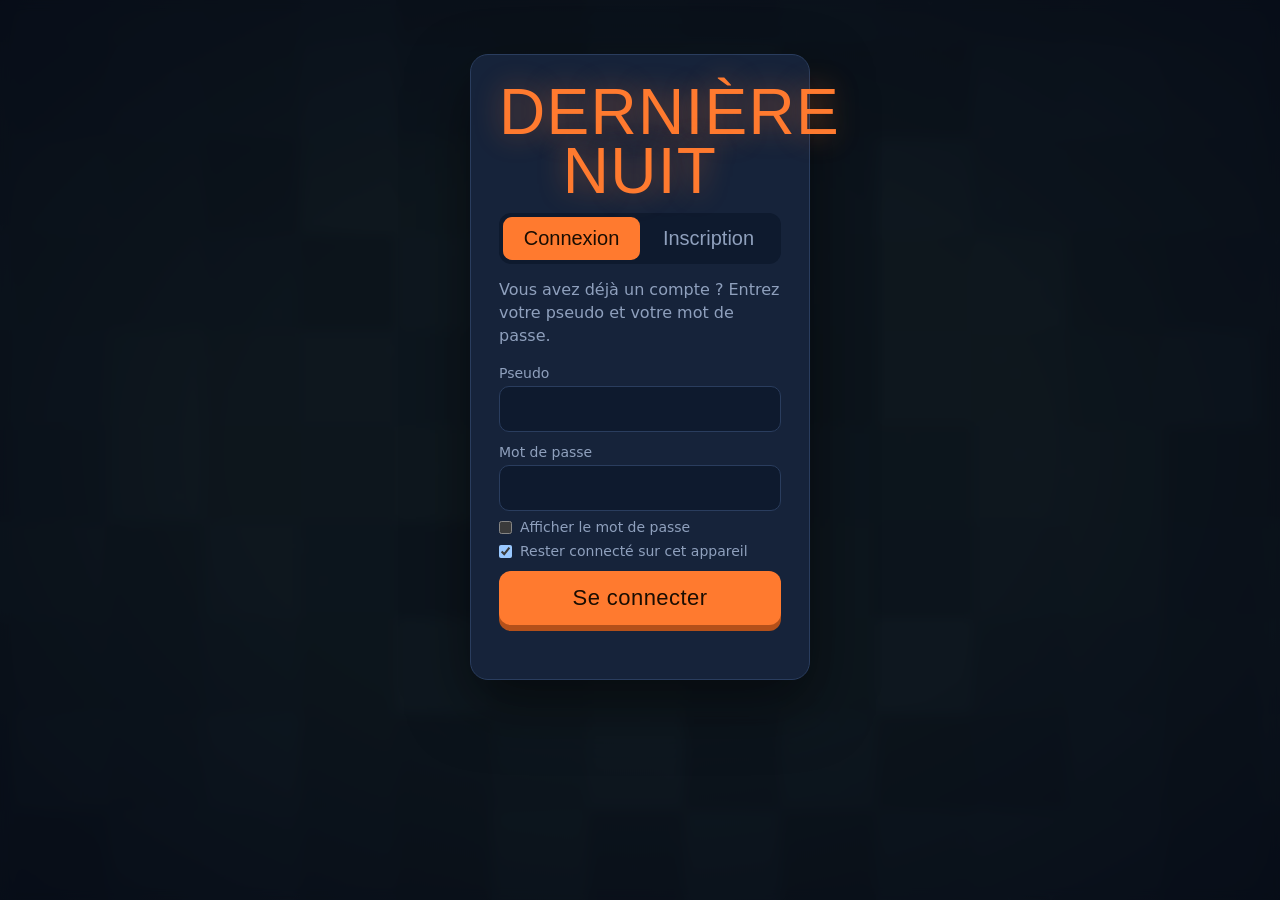
==== commit 9a272977: "Enhance weapon inventory and add new weapons Added new weapon types and improved inventory system." ====
--- a/index.html
+++ b/index.html
@@ -212,6 +212,19 @@
 .fp>.rep{margin-left:14px;padding-left:12px;border-left:2px solid #2f8cff}
 .stf{display:inline-flex;align-items:center;padding:1px 8px;border-radius:999px;background:linear-gradient(90deg,#1f5fd0,#2f8cff);color:#fff;font:400 10px Impact,sans-serif;letter-spacing:.05em;box-shadow:0 0 8px rgba(47,140,255,.5)}
 .stt{padding:2px 10px;border-radius:999px;border:1px solid var(--ok);color:var(--ok);font:400 11px Impact,sans-serif}
+
+/* v10 : inventaire d'armes dans le HUD */
+#wpn{display:none}
+#inv{display:flex;flex-wrap:wrap;justify-content:center;gap:4px;width:min(520px,100%);padding:4px;border-radius:12px;background:rgba(8,13,25,.5);border:1px solid rgba(42,61,94,.7);backdrop-filter:blur(4px);pointer-events:auto}
+#inv:empty{display:none}
+#inv .ic{display:flex;align-items:center;gap:5px;padding:2px 7px 2px 5px;border-radius:8px;border:1px solid transparent;background:rgba(22,35,58,.75);color:var(--mute);font-size:10px;line-height:1.3;cursor:pointer;touch-action:manipulation;transition:border-color .12s,box-shadow .12s,color .12s,background .12s}
+#inv .ic:hover{border-color:var(--line);color:var(--txt)}
+#inv .ik{font-style:normal;font-size:9px;color:var(--wc,var(--acc2));opacity:.85;min-width:7px;text-align:center}
+#inv .in{white-space:nowrap;max-width:110px;overflow:hidden;text-overflow:ellipsis}
+#inv .ia{font:400 11px Impact,sans-serif;color:var(--txt);letter-spacing:.03em;min-width:12px;text-align:right}
+#inv .ic.sel{border-color:var(--acc2);color:#fff;background:rgba(40,60,96,.92);box-shadow:0 0 0 1px var(--acc2),0 0 10px rgba(255,179,71,.4)}
+@supports (color:color-mix(in srgb,red,blue)){#inv .ic.sel{border-color:var(--wc,var(--acc2));box-shadow:0 0 0 1px var(--wc,var(--acc2)),0 0 12px color-mix(in srgb,var(--wc,#ffb347) 55%,transparent)}}
+#inv .ic.low .ia{color:var(--bad)}
 </style></head><body>
 <canvas id="c"></canvas><div id="vig"></div>
 <div id="hud" class="hide">
@@ -219,7 +232,7 @@
   <div class="hc"><small>Zombies restants : <b id="rem">0</b></small><div id="wv">Vague 1</div></div>
   <div class="hr"><span>Points</span><b id="sc">0</b><small>Argent <b id="cash">0</b> $</small></div>
 </div>
-<div id="hbot" class="hide"><small id="bon"></small><div id="wpn"></div><div id="hrow"><div id="hpb"><i id="hp"></i><em id="hpn">100 / 100</em></div><div id="pw" role="button" aria-label="Utiliser le pouvoir"><span id="pwk">Clic droit</span><canvas id="pwc" width="70" height="64"></canvas><span id="pwn">Aucun</span></div></div></div>
+<div id="hbot" class="hide"><small id="bon"></small><div id="wpn"></div><div id="hrow"><div id="hpb"><i id="hp"></i><em id="hpn">100 / 100</em></div><div id="pw" role="button" aria-label="Utiliser le pouvoir"><span id="pwk">Clic droit</span><canvas id="pwc" width="70" height="64"></canvas><span id="pwn">Aucun</span></div></div><div id="inv" aria-label="Armes"></div></div>
 <div id="banner" class="hide"></div>
 <section id="auth" class="screen">
   <div class="card auth">
@@ -415,7 +428,7 @@
   } catch (e) { setErr('Erreur de connexion. Réessayez.'); }
   finally { $('btnLogin').disabled = false; }
 }
-const HOW = `<ul class="how"><li><b>Se déplacer</b> : flèches ou ZQSD / WASD.</li><li><b>Viser</b> : le canon suit votre curseur.</li><li><b>Tirer</b> : maintenez le clic gauche.</li><li><b>Esquive</b> : Maj ou Espace (recharge 1,6 s).</li><li><b>Pouvoir</b> : rare, lâché par certains zombies. Il apparaît dans la case à côté de votre barre de vie et s’utilise plusieurs fois. <b>Clic droit</b> (ou touche E) pour l’activer.</li></ul><div id="howExtra" class="hide"><ul class="how"><li><b>Tir</b> : le pistolet tire un coup par clic ; les armes automatiques tirent tant que vous maintenez.</li><li><b>Armes</b> : certains zombies lâchent une arme (les meilleures n’arrivent que dans les vagues avancées). Chaque arme a sa propre réserve de munitions, avec un maximum différent (le sniper et le railgun en portent peu, la mitraillette et le minigun beaucoup). Elle s’affiche à côté du nom de l’arme. Ramasser une arme déjà possédée ou une caisse MU recharge les réserves. <b>Changer d’arme</b> : Q, molette de la souris ou toucher le nom de l’arme. Arme vide : vous passez à une autre arme chargée, sinon au couteau.</li><li><b>Bonus</b> : croix soin, bouclier, flèches vitesse, ×2 points, bombe, flocon gel (zombies ralentis), ! furie (tir ×2), caisse MU munitions, U aimant (attire les bonus).</li><li><b>Zombies</b> : chaque type rapporte des points différents. Méfiez-vous des cracheurs et des kamikazes.</li><li><b>Vagues</b> : elles deviennent de plus en plus dures jusqu’à la vague 100, avec plus de zombies au fil du temps, de nouveaux types dès les vagues 12 à 20 et un boss unique aux vagues 15, 25, 35, 45, 55, 65, 75, 85 et 100 (colosse toutes les 5 vagues, titan toutes les 10).</li><li><b>Combo</b> : enchaînez les kills pour des points et de l’argent en plus.</li><li><b>Argent</b> : vous en gagnez en direct en jouant, selon les zombies abattus, les combos, la distance parcourue et les vagues atteintes. Il s’affiche en haut à droite et est enregistré régulièrement.</li><li><b>Pouvoirs (12)</b> : Lasers, Onde de choc, Lames tournantes, Frappe aérienne, Tempête de balles, Soin de zone, Chrono, Barrière (invulnérable), Furie (tir ×2 et vitesse), Anneau de feu, Foudre (frappe les 8 zombies les plus proches) et Siphon (aspire la vie des zombies et vous soigne).</li><li><b>Boutique</b> (carte Argent) : achetez des skins.</li><li><b>Menu d’amélioration</b> (carte Argent) : toutes les armes et tous les pouvoirs sont là, jusqu’au niveau 5. Armes : +15 % de dégâts, tir plus rapide, +12 % de munitions par ramassage, balles perforantes au niveau 3. Pouvoirs : +15 % de puissance, +10 % de durée, +1 charge au niveau 3.</li><li><b>Améliorations de partie</b> : à la fin de chaque vague, choisissez 1 petite amélioration parmi 3 pour la partie en cours (14 améliorations différentes, la plupart s’empilent).</li><li><b>Profils</b> : consultez les comptes des autres joueurs. Le badge OK bleu marque les comptes certifiés.</li><li><b>Skins</b> (Mon espace) : 3 skins sont débloqués au départ, les autres s’achètent. Changez aussi la couleur du maillot, des cheveux et du teint, et la coiffure.</li><li><b>Titres</b> (Mon espace) : tuez des zombies, ramassez des armes, allez loin… pour débloquer des titres aux styles différents (faciles ou très durs). Au départ vous n’en avez aucun. Équipez-en un dans « Personnaliser mon profil » ou dans la case Titres, qui montre aussi comment débloquer chacun.</li><li><b>Découvertes</b> : Mon espace garde la liste des armes, zombies et pouvoirs déjà trouvés. Le niveau de chaque arme et de chaque pouvoir y est affiché.</li><li><b>Info</b> et <b>Ciel SMP</b> : la case Info présente le créateur du jeu ; la case Ciel SMP montre le classement des meilleurs joueurs et leurs récompenses sur le serveur Minecraft Ciel SMP (top 3 et tous les autres).</li><li><b>Tactile</b> : stick virtuel pour bouger, tir automatique, touchez la case pouvoir pour l’utiliser.</li><li><b>Pause</b> : Échap · <b>Son</b> : M (effets sonores).</li></ul></div><button id="howMore" class="btn ghost sm">Afficher plus</button>`;
+const HOW = `<ul class="how"><li><b>Se déplacer</b> : flèches ou ZQSD / WASD.</li><li><b>Viser</b> : le canon suit votre curseur.</li><li><b>Tirer</b> : maintenez le clic gauche.</li><li><b>Esquive</b> : Maj ou Espace (recharge 1,6 s).</li><li><b>Pouvoir</b> : rare, lâché par certains zombies. Il apparaît dans la case à côté de votre barre de vie et s’utilise plusieurs fois. <b>Clic droit</b> (ou touche E) pour l’activer.</li></ul><div id="howExtra" class="hide"><ul class="how"><li><b>Tir</b> : le pistolet tire un coup par clic ; les armes automatiques tirent tant que vous maintenez.</li><li><b>Armes</b> : certains zombies lâchent une arme (les meilleures n’arrivent que dans les vagues avancées). Chaque arme a sa propre réserve de munitions, avec un maximum différent (le sniper et le railgun en portent peu, la mitraillette et le minigun beaucoup). Vos armes et leurs munitions s’affichent en petit sous la barre de vie ; l’arme choisie est entourée. Ramasser une arme déjà possédée ou une caisse MU recharge les réserves. <b>Changer d’arme</b> : touches 1 à 9, Q, molette de la souris, ou toucher une arme dans l’inventaire sous la barre de vie. Arme vide : vous passez à une autre arme chargée, sinon au couteau.</li><li><b>Bonus</b> : croix soin, bouclier, flèches vitesse, ×2 points, bombe, flocon gel (zombies ralentis), ! furie (tir ×2), caisse MU munitions, U aimant (attire les bonus).</li><li><b>Zombies</b> : chaque type rapporte des points différents. Méfiez-vous des cracheurs et des kamikazes.</li><li><b>Vagues</b> : elles deviennent de plus en plus dures jusqu’à la vague 100, avec plus de zombies au fil du temps, de nouveaux types dès les vagues 12 à 20 et un boss unique aux vagues 15, 25, 35, 45, 55, 65, 75, 85 et 100 (colosse toutes les 5 vagues, titan toutes les 10).</li><li><b>Combo</b> : enchaînez les kills pour des points et de l’argent en plus.</li><li><b>Argent</b> : vous en gagnez en direct en jouant, selon les zombies abattus, les combos, la distance parcourue et les vagues atteintes. Il s’affiche en haut à droite et est enregistré régulièrement.</li><li><b>Pouvoirs (12)</b> : Lasers, Onde de choc, Lames tournantes, Frappe aérienne, Tempête de balles, Soin de zone, Chrono, Barrière (invulnérable), Furie (tir ×2 et vitesse), Anneau de feu, Foudre (frappe les 8 zombies les plus proches) et Siphon (aspire la vie des zombies et vous soigne).</li><li><b>Boutique</b> (carte Argent) : achetez des skins.</li><li><b>Menu d’amélioration</b> (carte Argent) : toutes les armes et tous les pouvoirs sont là, jusqu’au niveau 5. Armes : +15 % de dégâts, tir plus rapide, +12 % de munitions par ramassage, balles perforantes au niveau 3. Pouvoirs : +15 % de puissance, +10 % de durée, +1 charge au niveau 3.</li><li><b>Améliorations de partie</b> : à la fin de chaque vague, choisissez 1 petite amélioration parmi 3 pour la partie en cours (14 améliorations différentes, la plupart s’empilent).</li><li><b>Profils</b> : consultez les comptes des autres joueurs. Le badge OK bleu marque les comptes certifiés.</li><li><b>Skins</b> (Mon espace) : 3 skins sont débloqués au départ, les autres s’achètent. Changez aussi la couleur du maillot, des cheveux et du teint, et la coiffure.</li><li><b>Titres</b> (Mon espace) : tuez des zombies, ramassez des armes, allez loin… pour débloquer des titres aux styles différents (faciles ou très durs). Au départ vous n’en avez aucun. Équipez-en un dans « Personnaliser mon profil » ou dans la case Titres, qui montre aussi comment débloquer chacun.</li><li><b>Découvertes</b> : Mon espace garde la liste des armes, zombies et pouvoirs déjà trouvés. Le niveau de chaque arme et de chaque pouvoir y est affiché.</li><li><b>Info</b> et <b>Ciel SMP</b> : la case Info présente le créateur du jeu ; la case Ciel SMP montre le classement des meilleurs joueurs et leurs récompenses sur le serveur Minecraft Ciel SMP (top 3 et tous les autres).</li><li><b>Tactile</b> : stick virtuel pour bouger, tir automatique, touchez la case pouvoir pour l’utiliser.</li><li><b>Pause</b> : Échap · <b>Son</b> : M (effets sonores).</li></ul></div><button id="howMore" class="btn ghost sm">Afficher plus</button>`;
 function icon(tab, o, d, id) {
   const c = document.createElement('canvas'); c.width = c.height = 96; const x = c.getContext('2d'); x.translate(48, 54);
   if (tab === 'z') headArt(x, id, o); else if (tab === 'q') { x.scale(2.4, 2.4); x.translate(0, -2); pArt(x, id, o.col); } else { x.translate(-3, -4); x.scale(1.05, 1.05); wArt(x, id, o.col); }
@@ -578,9 +591,14 @@
   curTab = 'a';
   const box = $('infoBody'), st = box.scrollTop; box.innerHTML = ''; box.className = 'grid2';
   $('infoT').textContent = 'Menu d’amélioration';
-  $('infoC').textContent = 'Argent : ' + fmt(cur.money) + ' $ · Armes : +15 % de dégâts, tir plus rapide, +12 % de munitions par ramassage, balles perforantes au niveau 3. Pouvoirs : +15 % de puissance, +10 % de durée, +1 charge au niveau 3.';
+  $('infoC').textContent = 'Argent : ' + fmt(cur.money) + ' $ · Armes : +15 % de dégâts, tir plus rapide, +12 % de munitions par ramassage, balles perforantes au niveau 3. Pouvoirs : +15 % de puissance, +10 % de durée, +1 charge au niveau 3. Les armes et pouvoirs grisés se débloquent en les trouvant en partie.';
   const card = (kind, id, o) => {
     const w = kind === 'w', lv = w ? wlv(id) : plv(id), cost = w ? wcost(id) : pcost(id);
+    if (!((w ? cur.dw : cur.dp) || []).includes(id)) {   /* pas encore débloquée : grisée, non améliorable */
+      const c = mk('div', 'cx lock'), t = mk('div'), b = mk('b', '', '???'), e = mk('button', 'mini', 'Verrouillée');
+      const q = mk('small', '', w ? 'Arme verrouillée : trouvez-la sur un zombie' + (o.tier ? ' (à partir de la vague ' + o.tier + ')' : '') + '.' : 'Pouvoir verrouillé : ramassez-le en partie pour le débloquer.');
+      e.disabled = true; t.append(b, q, e); c.append(icon(w ? 'w' : 'q', o, false, id), t); box.appendChild(c); return;
+    }
     const c = mk('div', 'cx'), t = mk('div'), e = mk('button', 'mini'), b = mk('b', '', o.name);
     const q = mk('small', '', w ? 'Niveau ' + lv + ' / ' + MAXLV + ' · dégâts ×' + (1 + .15 * lv).toFixed(2)
       : 'Niveau ' + lv + ' / ' + MAXLV + ' · puissance ×' + (1 + .15 * lv).toFixed(2) + (o.dur ? ' · durée ' + +(o.dur * (1 + .1 * lv)).toFixed(1) + ' s' : '') + ' · ' + (o.n + (lv >= 3 ? 1 : 0)) + ' charges');
@@ -596,9 +614,10 @@
     t.append(b, q, e); c.append(icon(w ? 'w' : 'q', o, true, id), t); box.appendChild(c);
   };
   box.appendChild(mk('div', 'sec', 'Armes'));
-  for (const id of Object.keys(WP)) card('w', id, WP[id]);
+  const srt = (list, got) => Object.keys(list).sort((a, b) => (got.includes(b) - got.includes(a)) || ((list[a].tier || 0) - (list[b].tier || 0)));
+  for (const id of srt(WP, cur.dw || [])) card('w', id, WP[id]);
   box.appendChild(mk('div', 'sec', 'Pouvoirs'));
-  for (const id of Object.keys(PW)) card('q', id, PW[id]);
+  for (const id of srt(PW, cur.dp || [])) card('q', id, PW[id]);
   show('info'); box.scrollTop = st;
 }
 /* ---------- Contacter le staff : message privé, bugs, idées ---------- */
@@ -921,7 +940,17 @@
   launcher: { name: 'Lance-grenades', ab: 'LG', rate: .9, dmg: 2, n: 1, sp: .02, v: 520, life: .9, auto: false, pl: 0, ammo: 14, col: '#ff9a3c', ex: { r: 90, d: 7 }, desc: 'Grenades explosives : dégâts de zone.' },
   autoshot: { name: 'Fusil à pompe auto', ab: 'FPA', rate: .32, dmg: 1.1, n: 5, sp: .45, v: 700, life: .45, auto: true, pl: 0, ammo: 60, col: '#ff6a3a', desc: 'Pompe automatique : gerbe dévastatrice en continu.' }
 });
-Object.entries({ revolver: 1, smg: 2, dual: 2, shotgun: 3, crossbow: 4, rifle: 5, flame: 6, sniper: 7, launcher: 8, plasma: 9, mini: 10, autoshot: 11, railgun: 12 }).forEach(([k, v]) => WP[k].tier = v);
+Object.assign(WP, {
+  magnum:  { name: 'Magnum', ab: 'MA', rate: .6, dmg: 5, n: 1, sp: .01, v: 900, life: .9, auto: false, pl: 1, ammo: 24, col: '#ffcf5a', desc: 'Gros calibre : 5 de dégâts par balle, traverse 2 zombies.' },
+  duo:     { name: 'Fusil double canon', ab: 'DC', rate: 1, dmg: 1.5, n: 10, sp: .6, v: 700, life: .4, auto: false, pl: 0, ammo: 20, col: '#ff8f4a', desc: 'Double décharge de 10 plombs : dévastateur de près.' },
+  lmg:     { name: 'Mitrailleuse lourde', ab: 'ML', rate: .075, dmg: 1.5, n: 1, sp: .08, v: 900, life: .9, auto: true, pl: 1, ammo: 220, col: '#c9d65a', desc: 'Cadence élevée, balles lourdes qui traversent 2 zombies.' },
+  rocket:  { name: 'Lance-roquettes', ab: 'LR', rate: 1.3, dmg: 4, n: 1, sp: .01, v: 600, life: 1.1, auto: false, pl: 0, ammo: 8, col: '#ff5a3a', ex: { r: 150, d: 16 }, desc: 'Roquette à grosse explosion : ravage les groupes.' },
+  laser:   { name: 'Fusil laser', ab: 'FL', rate: .07, dmg: 1.6, n: 1, sp: .02, v: 1300, life: .7, auto: true, pl: 4, ammo: 300, col: '#ff6ad5', desc: 'Faisceau très rapide qui perfore jusqu’à 5 zombies.' },
+  gauss:   { name: 'Canon Gauss', ab: 'GA', rate: .8, dmg: 24, n: 1, sp: 0, v: 1500, life: 1, auto: false, pl: 14, ammo: 8, col: '#9bf0ff', desc: 'Un tir électromagnétique qui transperce jusqu’à 15 zombies.' },
+  disint:  { name: 'Désintégrateur', ab: 'DE', rate: .35, dmg: 8, n: 1, sp: .03, v: 1000, life: .9, auto: true, pl: 6, ammo: 60, col: '#c8ff4a', ex: { r: 70, d: 6 }, desc: 'L’arme ultime : tir automatique perforant avec petite explosion.' }
+});
+/* Armes débloquées dans les vagues avancées : numéro = première vague où elles peuvent tomber */
+Object.entries({ revolver: 3, smg: 4, dual: 5, shotgun: 6, crossbow: 8, rifle: 9, flame: 11, sniper: 12, magnum: 13, launcher: 14, duo: 15, plasma: 17, mini: 18, lmg: 20, autoshot: 22, rocket: 24, railgun: 26, laser: 29, gauss: 32, disint: 36 }).forEach(([k, v]) => WP[k].tier = v);
 const BONUS = { heal: { s: '+', c: '#5fd6a0', n: 'Soin' }, ammo: { s: 'MU', c: '#ffd27a', n: 'Munitions' }, freeze: { s: '*', c: '#9be7ff', n: 'Gel' }, rage: { s: '!', c: '#ff8a3a', n: 'Furie' }, shield: { s: '◈', c: '#7fb8ff', n: 'Bouclier' }, speed: { s: '»', c: '#ffd24a', n: 'Vitesse' }, x2: { s: '×2', c: '#ff7ad9', n: 'Points ×2' }, nuke: { s: '✸', c: '#ff4d5e', n: 'Bombe' }, magnet: { s: 'U', c: '#c0b8ff', n: 'Aimant' } };
 /* ---------- v5 : pouvoirs, skins, argent, sang ---------- */
 const LASER = 820;
@@ -1255,6 +1284,7 @@
 addEventListener('keydown', e => {
   if (e.code === 'KeyM' && G.playing) { toggleSnd(); return; }
   if (e.code === 'KeyQ' && G.playing && !G.paused) { cycleWp(1); return; }
+  if (/^Digit[1-9]$/.test(e.code) && G.playing && !G.paused) { const id = ownedList()[+e.code.slice(5) - 1]; if (id) selectWp(id); return; }
   if (e.code === 'KeyE' && G.playing && !G.paused) { usePower(); return; }
   if (e.code === 'Escape' || e.code === 'KeyP') { if (G.playing && !G.perk) setPause(!G.paused); return; }
   if (MAP[e.code] && G.playing) { K[MAP[e.code]] = 1; e.preventDefault(); }
@@ -1330,7 +1360,8 @@
 }
 const pick = a => a[Math.floor(Math.random() * a.length)];
 const BP = ['freeze', 'rage', 'ammo', 'ammo', 'ammo', 'ammo', 'heal', 'heal', 'heal', 'shield', 'shield', 'speed', 'speed', 'x2', 'x2', 'nuke', 'magnet', 'magnet'];
-const pickWeapon = rare => { const l = Object.keys(WP).filter(k => WP[k].tier && WP[k].tier <= G.wave).sort((a, b) => WP[a].tier - WP[b].tier); return rare ? pick(l.slice(-3)) : pick(l.slice(0, Math.max(2, Math.ceil(l.length * .7)))); };
+/* Une arme ne tombe qu'à partir de sa vague (tier) : aucune arme avant la vague 3. */
+const pickWeapon = rare => { const l = Object.keys(WP).filter(k => WP[k].tier && WP[k].tier <= G.wave).sort((a, b) => WP[a].tier - WP[b].tier); if (!l.length) return null; return rare ? pick(l.slice(-3)) : pick(l.slice(0, Math.max(2, Math.ceil(l.length * .7)))); };
 const _old = rare => pick(rare ? ['rifle', 'sniper', 'sniper', 'mini', 'mini', 'shotgun'] : ['smg', 'smg', 'smg', 'shotgun', 'shotgun', 'rifle', 'rifle', 'sniper', 'mini']);
 function hurt(d) { const p = G.p; if (G.tmr.shield > 0) return; p.hp -= d * G.df.dm * (1 - .03 * G.pk.ar); p.hit = .25; shake = Math.max(shake, 7); sfx('hurt'); }
 function boom(z) {
@@ -1339,7 +1370,7 @@
   G.z.forEach(o => { if (o !== z && Math.hypot(o.x - z.x, o.y - z.y) < 95) o.hp -= 8; });
 }
 /* ---------- Munitions : chaque arme a SA réserve et SON maximum ---------- */
-const MAXAM = { pistol: 90, revolver: 48, smg: 160, dual: 160, shotgun: 32, autoshot: 64, rifle: 120, crossbow: 28, sniper: 20, launcher: 16, plasma: 90, flame: 300, mini: 360, railgun: 12 };
+const MAXAM = { pistol: 90, revolver: 48, smg: 160, dual: 160, shotgun: 32, autoshot: 64, rifle: 120, crossbow: 28, sniper: 20, launcher: 16, plasma: 90, flame: 300, mini: 360, railgun: 12, magnum: 30, duo: 24, lmg: 260, rocket: 10, laser: 340, gauss: 10, disint: 70 };
 const PICK_PCT = .5, BOX_PCT = .35;   /* arme ramassée : 50 % du max · caisse MU : 35 % du max de chaque arme */
 const ammoOf = id => id === 'knife' ? Infinity : (G.am[id] || 0);
 function lowAmmo() { return G.wp === 'knife' || ammoOf(G.wp) < maxAm(G.wp) * .25; }
@@ -1358,14 +1389,40 @@
   setWp(l[(Math.max(0, l.indexOf(g.wp)) + dir + l.length) % l.length]); g.p.cd = Math.max(g.p.cd, .15); sfx('pick');
   g.ft.push({ x: g.p.x, y: g.p.y - 30, t: 1, s: WP[g.wp].name, c: WP[g.wp].col });
 }
+function selectWp(id) {
+  const g = G; if (!g.playing || g.paused || id === g.wp || !ownedList().includes(id)) return;
+  setWp(id); g.p.cd = Math.max(g.p.cd, .15); sfx('pick');
+  g.ft.push({ x: g.p.x, y: g.p.y - 30, t: 1, s: WP[id].name, c: WP[id].col });
+}
+/* Inventaire discret sous la barre de vie : nom + munitions de chaque arme, contour sur l'arme choisie */
+const INV = { sig: '', el: {} };
+function invDraw() {
+  const g = G, box = $('inv'), l = ownedList(), sig = l.join(',');
+  if (sig !== INV.sig) {
+    INV.sig = sig; INV.el = {}; box.replaceChildren();
+    l.forEach((id, i) => {
+      const c = mk('div', 'ic'), a = mk('b', 'ia');
+      c.style.setProperty('--wc', WP[id].col); c.setAttribute('role', 'button');
+      if (i < 9) c.append(mk('i', 'ik', String(i + 1)));
+      c.append(mk('span', 'in', WP[id].name), a);
+      c.addEventListener('pointerdown', e => { e.preventDefault(); e.stopPropagation(); selectWp(id); });
+      box.appendChild(c); INV.el[id] = { c, a, k: null };
+    });
+  }
+  for (const id of l) {
+    const o = INV.el[id], am = id === 'knife' ? '∞' : g.am[id], low = id !== 'knife' && am < maxAm(id) * .25, sel = id === g.wp, k = am + '|' + low + '|' + sel;
+    if (o.k !== k) { o.k = k; o.a.textContent = am; o.c.classList.toggle('sel', sel); o.c.classList.toggle('low', low); o.c.setAttribute('aria-pressed', sel); }
+  }
+}
 function outOfAmmo() {
   const g = G; g.am[g.wp] = 0; const nx = ownedList().filter(id => id !== 'knife').pop(); g.p.cd = Math.max(g.p.cd, .2);
   if (nx) { setWp(nx); g.ft.push({ x: g.p.x, y: g.p.y - 30, t: 1.4, s: 'Plus de munitions : ' + WP[nx].name, c: '#ff4d5e' }); }
   else { g.wp = 'knife'; g.ft.push({ x: g.p.x, y: g.p.y - 30, t: 1.4, s: 'Plus de munitions : couteau', c: '#ff4d5e' }); }
 }
 function dropFrom(z) {
-  const low = lowAmmo(), rw = (z.big ? 1 : z.t === 'brute' ? .6 : z.t === 'tank' ? .4 : z.t === 'juggernaut' ? .5 : .07) + (low ? .04 : 0);
-  if (Math.random() < rw) G.dr.push({ x: z.x + rnd(-10, 10), y: z.y, k: 'w', id: pickWeapon(z.big || z.t === 'brute'), l: 20 });
+  const low = lowAmmo(), rw = (z.big ? 1 : z.t === 'brute' ? .4 : z.t === 'tank' ? .28 : z.t === 'juggernaut' ? .35 : .035) + (low ? .02 : 0);
+  const wid = Math.random() < rw ? pickWeapon(z.big || z.t === 'brute') : null;
+  if (wid) G.dr.push({ x: z.x + rnd(-10, 10), y: z.y, k: 'w', id: wid, l: 20 });
   else if (Math.random() < .22 * (1 + .1 * G.pk.lt)) G.dr.push({ x: z.x, y: z.y, k: 'b', id: low && Math.random() < .4 ? 'ammo' : pick(BP), l: 18 });
   if (z.big) G.dr.push({ x: z.x + 34, y: z.y, k: 'b', id: 'heal', l: 20 });
   const pr = z.big ? 1 : z.t === 'brute' ? .16 : z.t === 'tank' ? .07 : .012;
@@ -1538,6 +1595,7 @@
   if (g.brk > 0) { g.brk -= dt; if (g.brk <= 0) nextWave(); }
   $('cash').textContent = fmt((cur.money || 0) + g.cash - g.cs); $('sc').textContent = g.score; $('kl').textContent = g.kills; $('rem').textContent = g.spawnLeft + g.z.length;
   $('wv').textContent = 'Vague ' + g.wave; $('hp').style.width = Math.max(0, p.hp / p.mhp * 100) + '%'; $('hpn').textContent = Math.max(0, Math.ceil(p.hp)) + ' / ' + p.mhp;
+  invDraw(); pwUI();
   $('wpn').textContent = w.name + (wlv(g.wp) ? ' Niv.' + wlv(g.wp) : '') + (g.wp === 'knife' ? ' · Sans munitions (couteau)' : ' · Munitions ' + g.am[g.wp] + ' / ' + maxAm(g.wp));
   const bt = []; for (const k of ['shield', 'speed', 'x2', 'freeze', 'rage', 'magnet']) if (g.tmr[k] > 0) bt.push(BONUS[k].n + ' ' + Math.ceil(g.tmr[k]) + ' s');
   if (g.combo >= 3) bt.push('Combo ×' + g.combo); bt.push(g.dc > 0 ? 'Esquive ' + g.dc.toFixed(1) + ' s' : 'Esquive prête');
@@ -1693,6 +1751,13 @@
   else if (id === 'shotgun') { noise(.25, .4, 1500); tone(90, .2, 'sawtooth', .15, .4); }
   else if (id === 'sniper' || id === 'railgun') { noise(.3, .3, 4000); tone(id === 'railgun' ? 900 : 200, .35, 'sawtooth', .12, id === 'railgun' ? .2 : .3); }
   else if (id === 'plasma') tone(500, .15, 'sawtooth', .08, 2.5);
+  else if (id === 'rocket') { noise(.3, .35, 900); tone(70, .3, 'sawtooth', .18, .4); }
+  else if (id === 'gauss') { noise(.3, .3, 4500); tone(1100, .35, 'sawtooth', .12, .15); }
+  else if (id === 'laser') tone(900, .08, 'sawtooth', .06, .6);
+  else if (id === 'disint') tone(420, .12, 'sawtooth', .08, 2);
+  else if (id === 'lmg') noise(.05, .16, 2200);
+  else if (id === 'duo') { noise(.3, .45, 1300); tone(80, .22, 'sawtooth', .16, .4); }
+  else if (id === 'magnum') { noise(.1, .3, 2500); tone(150, .14, 'square', .09, .4); }
   else if (id === 'flame') noise(.12, .12, 900);
   else if (id === 'crossbow') tone(220, .12, 'triangle', .12, .4);
   else if (id === 'mini' || id === 'smg') noise(.04, .12, 2500);
@@ -1722,6 +1787,13 @@
     case 'dual': R(-10, -13, 30, 7); R(-10, 6, 30, 7); dk(); R(-10, -6, 9, 12); break;
     case 'launcher': R(-26, -8, 52, 16); dk(); R(-12, 8, 9, 12); x.fillStyle = '#ffd24a'; R(26, -10, 6, 20); break;
     case 'autoshot': R(-26, -8, 54, 10); R(-26, 2, 54, 5); dk(); R(-36, -6, 10, 12); R(-4, 7, 10, 12); break;
+    case 'magnum': R(-6, -8, 36, 7); dk(); R(-16, -2, 12, 17); x.fillStyle = c; R(-8, -11, 6, 4); break;
+    case 'duo': R(-26, -9, 52, 5); R(-26, -3, 52, 5); dk(); R(-38, -6, 11, 11); R(-4, 4, 12, 12); break;
+    case 'lmg': R(-26, -8, 44, 10); R(18, -6, 14, 5); dk(); R(-8, 2, 8, 12); R(-38, -6, 12, 9); R(-22, -13, 22, 5); break;
+    case 'rocket': R(-30, -9, 56, 18); dk(); R(-14, 9, 9, 11); x.fillStyle = '#ff4d2e'; x.beginPath(); x.moveTo(26, -9); x.lineTo(40, 0); x.lineTo(26, 9); x.closePath(); x.fill(); x.stroke(); x.fillStyle = '#ffd24a'; R(-30, -9, 6, 18); break;
+    case 'laser': R(-26, -8, 44, 14); x.fillStyle = '#fff0fb'; x.fillRect(-14, -3, 34, 4); x.beginPath(); x.arc(22, -1, 6, 0, 7); x.fill(); x.stroke(); dk(); R(-12, 6, 9, 12); R(-34, -6, 8, 10); break;
+    case 'gauss': R(-34, -10, 70, 6); R(-34, 4, 70, 6); dk(); R(-38, -12, 10, 26); x.fillStyle = '#e8fdff'; for (let i = 0; i < 4; i++) x.fillRect(-20 + i * 13, -3, 6, 6); dk(); R(-10, 10, 8, 10); break;
+    case 'disint': R(-26, -10, 40, 20); x.beginPath(); x.arc(20, 0, 13, 0, 7); x.fill(); x.stroke(); x.fillStyle = '#f4ffd0'; x.beginPath(); x.arc(20, 0, 6, 0, 7); x.fill(); dk(); R(-14, 10, 9, 11); R(-34, -6, 8, 12); break;
     default: R(-12, -8, 32, 8);
   }
 }
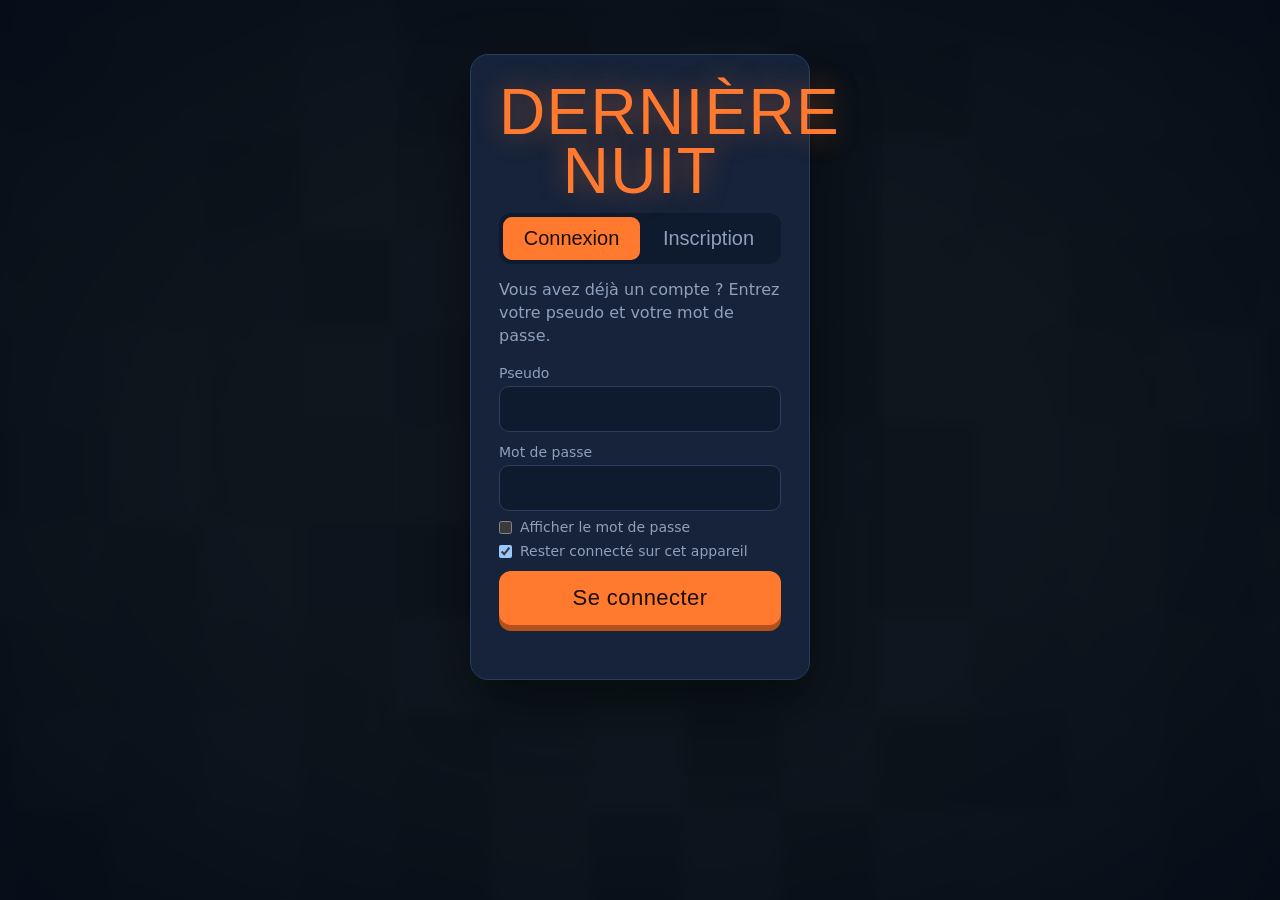
==== commit 360325d5: "Update index.html" ====
--- a/index.html
+++ b/index.html
@@ -225,6 +225,19 @@
 #inv .ic.sel{border-color:var(--acc2);color:#fff;background:rgba(40,60,96,.92);box-shadow:0 0 0 1px var(--acc2),0 0 10px rgba(255,179,71,.4)}
 @supports (color:color-mix(in srgb,red,blue)){#inv .ic.sel{border-color:var(--wc,var(--acc2));box-shadow:0 0 0 1px var(--wc,var(--acc2)),0 0 12px color-mix(in srgb,var(--wc,#ffb347) 55%,transparent)}}
 #inv .ic.low .ia{color:var(--bad)}
+
+/* v11 : modes de jeu */
+.modebtn{text-align:center;padding:10px 14px}
+.modebtn b{display:block;font:400 22px Impact,"Arial Black",sans-serif;color:var(--txt);letter-spacing:.02em}
+.modebtn small{display:block;margin-top:3px;color:var(--acc2);font-size:13px}
+.modes{padding:8px 6px}
+.modes .sqs{grid-template-columns:repeat(auto-fit,minmax(210px,230px));justify-content:center}
+.sq.mode{justify-content:flex-start;gap:6px;padding:10px}
+.sq.mode canvas{width:100%;height:auto;display:block;border-radius:12px;border:1px solid var(--line)}
+.sq.mode b{font-size:26px}
+.sq.mode .mtag{margin-top:auto;font:400 12px Impact,sans-serif;letter-spacing:.05em;color:var(--mute);border:1px solid var(--line);border-radius:999px;padding:2px 14px}
+.sq.mode.on{border-color:var(--acc);box-shadow:0 0 0 2px var(--acc),0 0 26px rgba(255,122,47,.35)}
+.sq.mode.on .mtag{background:var(--acc);color:#1a0d02;border-color:var(--acc)}
 </style></head><body>
 <canvas id="c"></canvas><div id="vig"></div>
 <div id="hud" class="hide">
@@ -251,7 +264,7 @@
 <section id="menu" class="screen hide">
   <div class="col">
     <div class="card wallet"><small>Mon argent</small><div class="amt"><b id="mon">0</b> <span>$</span></div><small>Gagné en tuant des zombies, en enchaînant les combos et en allant loin.</small><button class="btn ghost" data-i="b">Boutique</button><button class="btn ghost" data-i="a">Menu d’amélioration</button></div>
-    <div class="card"><h2>Mon espace</h2><button class="btn ghost" data-i="p">Mon profil</button><button class="btn ghost" data-i="k">Skins</button><button class="btn ghost" data-i="t">Titres</button><button class="btn ghost" data-i="s">Statistiques</button></div>
+    <div class="card"><h2>Mon espace</h2><button class="btn ghost" data-i="p">Mon profil</button><button class="btn ghost" data-i="k">Skins</button><button class="btn ghost" data-i="t">Titres</button><button class="btn ghost" data-i="s">Statistiques</button><button class="btn ghost" data-i="g">Paramètres</button></div>
     <div class="card"><h2>Découvertes</h2><button class="btn ghost" data-i="w">Armes découvertes</button><button class="btn ghost" data-i="z">Zombies découverts</button><button class="btn ghost" data-i="q">Pouvoirs découverts</button></div>
     <div class="card"><h2>Communauté</h2><button class="btn ghost" data-i="v">Regarder les profils</button><button class="btn ghost" data-i="h">Contacter le staff</button></div>
     
@@ -261,14 +274,14 @@
     <p class="sub">Survivez aux vagues de zombies. Chaque zombie abattu rapporte des points.</p>
     <div id="mav" class="mav"></div><p class="who">Connecté : <b id="who"></b> · record <b id="rec">0</b></p>
     <button id="btnPlay" class="btn">Jouer</button>
-    <button id="btnOut" class="btn ghost">Changer de joueur</button><button class="btn ghost snd"></button>
+    <button id="btnMode" class="btn ghost modebtn" data-i="m"><b>Choisir le mode</b><small id="modeSel"></small></button>
   </div>
-  <div class="col"><div class="sqs"><button class="sq" data-i="n"><b>Info</b><small>À propos du jeu</small></button><button class="sq" data-i="c"><b>Ciel SMP</b><small>Classement et récompenses</small></button></div><div class="card lb"><h2>Classement</h2><small class="net"></small><ol id="lb"></ol></div><div class="card how-card"><h2>Comment jouer</h2><div id="howBox"></div></div></div>
+  <div class="col"><div class="sqs"><button class="sq" data-i="n"><b>Info</b><small>À propos du jeu</small></button><button class="sq" data-i="c"><b>Ciel SMP</b><small>Classement solo et récompenses</small></button></div><div class="card lb"><h2>Classement solo</h2><small class="note">Seules les parties en solo comptent.</small><small class="net"></small><ol id="lb"></ol></div><div class="card how-card"><h2>Comment jouer</h2><div id="howBox"></div></div></div>
 </section>
 <section id="over" class="screen hide">
   <div class="card"><h2>Vous êtes tombé</h2><div class="big" id="fs">0</div><p id="fd"></p><p id="fc" class="gain"></p><p id="ft" class="gain"></p>
     <button id="btnAgain" class="btn">Rejouer</button><button id="btnMenu" class="btn ghost">Menu et classement</button></div>
-  <div class="card lb"><h2>Classement</h2><small class="net"></small><ol id="lb2"></ol></div>
+  <div class="card lb"><h2>Classement solo</h2><small class="note">Seules les parties en solo comptent.</small><small class="net"></small><ol id="lb2"></ol></div>
 </section>
 <section id="pause" class="screen hide"><div class="card"><h2>Pause</h2><button id="btnResume" class="btn">Reprendre</button><button class="btn ghost snd"></button><button id="btnQuit" class="btn ghost">Abandonner (le score est gardé)</button></div></section>
 <section id="perk" class="screen hide"><div class="card wide"><h2>Choisissez une amélioration</h2><p class="sub" id="perkS"></p><div id="perkL"></div></div></section>
@@ -388,7 +401,7 @@
 function hud(v) { $('hud').classList.toggle('hide', !v); $('hbot').classList.toggle('hide', !v); }
 function showMenu() {
   G.playing = false; hud(false); show(cur ? 'menu' : 'auth');
-  if (cur) { $('who').textContent = cur.name; if (cur.cert) $('who').append(' ', certEl()); $('mav').replaceChildren(avEl(cur, 84)); $('rec').textContent = cur.best; $('mon').textContent = fmt(cur.money); renderLB($('lb')); } else setMode(mode);
+  if (cur) { $('who').textContent = cur.name; if (cur.cert) $('who').append(' ', certEl()); $('mav').replaceChildren(avEl(cur, 84)); $('rec').textContent = cur.best; $('mon').textContent = fmt(cur.money); modeLbl(); renderLB($('lb')); } else setMode(mode);
 }
 const setErr = (t, ok) => { const e = $('err'); e.textContent = t; e.style.color = ok ? 'var(--ok)' : ''; };
 async function hashPw(p, k) {
@@ -458,7 +471,7 @@
   $('infoBody').scrollTop = 0;
   curTab = tab; setBack(null);
   if (tab === 's') return stats(); if (tab === 'p') return profHome(); if (tab === 'k') return skins(); if (tab === 'b') return shop();
-  if (tab === 't') return titlesPage(); if (tab === 'a') return upgrades(); if (tab === 'v') return userList(); if (tab === 'n') return infoPage(); if (tab === 'c') return cielPage(); if (tab === 'h') return staffHome();
+  if (tab === 't') return titlesPage(); if (tab === 'a') return upgrades(); if (tab === 'v') return userList(); if (tab === 'n') return infoPage(); if (tab === 'c') return cielPage(); if (tab === 'h') return staffHome(); if (tab === 'g') return settingsPage(); if (tab === 'm') return modePage();
   const box = $('infoBody'); box.innerHTML = ''; box.className = 'grid2';
   const L = { w: ['Armes découvertes', WP, 'dw', 'wk'], z: ['Zombies découverts', TYPES, 'dz', 'zk'], q: ['Pouvoirs découverts', PW, 'dp', 'pk'] }[tab];
   $('infoT').textContent = L[0];
@@ -523,6 +536,42 @@
 const pch = id => PW[id].n + (plv(id) >= 3 ? 1 : 0);
 const pcost = id => Math.round((plv(id) + 1) * (160 + Object.keys(PW).indexOf(id) * 25));
 function mk(tag, cls, txt) { const e = document.createElement(tag); if (cls) e.className = cls; if (txt != null) e.textContent = txt; return e; }
+/* ---------- Modes de jeu et paramètres ---------- */
+const MODES = { solo: { name: 'Solo infini', sub: 'Seul contre les vagues, jusqu’à la vague 100' } };
+let gameMode = 'solo'; try { const m = localStorage.getItem('dn_gmode'); if (MODES[m]) gameMode = m; } catch (e) {}
+function modeLbl() { const e = $('modeSel'); if (e) e.textContent = 'Mode sélectionné : ' + MODES[gameMode].name; }
+/* illustration du mode : le survivant au centre, entouré de zombies, sous le signe infini */
+function modeArt() {
+  const c = document.createElement('canvas'); c.width = 240; c.height = 150; const x = c.getContext('2d');
+  const g = x.createRadialGradient(120, 82, 10, 120, 82, 150); g.addColorStop(0, '#1d3150'); g.addColorStop(1, '#09101e'); x.fillStyle = g; x.fillRect(0, 0, 240, 150);
+  x.strokeStyle = 'rgba(160,200,255,.07)'; x.lineWidth = 1; for (let i = 0; i <= 240; i += 24) { x.beginPath(); x.moveTo(i, 0); x.lineTo(i, 150); x.stroke(); } for (let j = 0; j <= 150; j += 24) { x.beginPath(); x.moveTo(0, j); x.lineTo(240, j); x.stroke(); }
+  x.font = '400 64px Impact,sans-serif'; x.textAlign = 'center'; x.textBaseline = 'middle'; x.fillStyle = 'rgba(255,122,47,.2)'; x.fillText('∞', 120, 30);
+  const Z = [['walk', 34, 70], ['fast', 206, 66], ['tank', 56, 120], ['brute', 188, 118], ['walk', 120, 128]];
+  x.strokeStyle = 'rgba(255,210,122,.55)'; x.lineWidth = 2; Z.slice(0, 2).forEach(([, zx, zy]) => { x.beginPath(); x.moveTo(132, 80); x.lineTo(zx + (zx < 120 ? 18 : -18), zy); x.stroke(); });
+  Z.forEach(([k, zx, zy]) => { try { x.drawImage(icon('z', TYPES[k], true, k), zx - 26, zy - 28, 52, 52); } catch (e) {} });
+  x.save(); x.translate(120, 82); x.fillStyle = '#ff7a2f'; x.strokeStyle = '#0d1524'; x.lineWidth = 3; x.beginPath(); x.arc(0, 0, 16, 0, 7); x.fill(); x.stroke();
+  x.fillStyle = '#2a3144'; x.beginPath(); x.arc(0, 0, 6, 0, 7); x.fill(); x.save(); x.translate(20, 0); x.scale(.55, .55); wArt(x, 'pistol', '#ffd27a'); x.restore(); x.restore();
+  return c;
+}
+function modePage() {
+  curTab = 'm'; setBack(null); const box = $('infoBody'); box.className = 'modes'; box.replaceChildren(); box.scrollTop = 0;
+  $('infoT').textContent = 'Choisir le mode'; $('infoC').textContent = 'Cliquez sur un mode pour l’activer, puis lancez la partie avec « Jouer ».';
+  const grid = mk('div', 'sqs');
+  Object.entries(MODES).forEach(([id, m]) => {
+    const on = id === gameMode, b = mk('button', 'sq mode' + (on ? ' on' : ''));
+    b.append(modeArt(id), mk('b', '', m.name), mk('small', '', m.sub), mk('span', 'mtag', on ? '✔ Mode activé' : 'Activer'));
+    b.onclick = () => { gameMode = id; try { localStorage.setItem('dn_gmode', id); } catch (e) {} modeLbl(); modePage(); };
+    grid.appendChild(b);
+  });
+  box.appendChild(grid); show('info');
+}
+function settingsPage() {
+  curTab = 'g'; setBack(null); const box = $('infoBody'); box.className = 'ciel'; box.replaceChildren(); box.scrollTop = 0;
+  $('infoT').textContent = 'Paramètres'; $('infoC').textContent = 'Réglages du jeu';
+  const row = mk('div', 'cx'), i = mk('i', 'md', '♪'), t = mk('div'), b = mk('button', 'mini snd');
+  i.style.background = '#ffb347'; b.onclick = toggleSnd;
+  t.append(mk('b', '', 'Son'), mk('p', '', 'Active ou coupe les bruitages du jeu (touche M en partie).'), b); row.append(i, t); box.appendChild(row); sndLbl(); show('info');
+}
 function setBack(f) { backFn = f; $('btnInfoBack').textContent = f ? 'Retour' : 'Retour au menu'; }
 function nameEl(u) { const s = mk('span', 'nm', u.name); if (u.cert) s.append(' ', certEl()); if (tiOf(u)) s.append(' ', ttlEl(u.ti)); return s; }
 function fillTiles(box, list) { list.forEach(([l, v]) => { const t = mk('div', 'tile'); t.append(mk('b', '', v), mk('span', '', l)); box.appendChild(t); }); }
@@ -549,7 +598,8 @@
   rv.onclick = () => { clearTimeout(tm); if (ipb.textContent.includes('•')) { ipb.textContent = u.ip || '—'; rv.textContent = 'Masquer l’IP'; tm = setTimeout(rv.onclick, 10000); } else { ipb.textContent = '••••••••••'; rv.textContent = 'Afficher l’IP'; } };
   const b3 = mk('button', 'btn ghost', 'Détails du profil'); b3.onclick = () => det.classList.toggle('hide');
   const tt = tiOf(u) ? [ttlEl(u.ti, true)] : [];
-  box.replaceChildren(ph, nm, ...tt, mk('small', '', u.bio || 'Aucune présentation pour l’instant.'), tl, b1, b2, b4, b3, det);
+  const b5 = mk('button', 'btn ghost', 'Changer de joueur'); b5.onclick = logout;
+  box.replaceChildren(ph, nm, ...tt, mk('small', '', u.bio || 'Aucune présentation pour l’instant.'), tl, b1, b2, b4, b3, det, b5);
 }
 async function inspect(k, back) {
   curTab = 'i'; const box = $('infoBody'); box.className = 'prof'; box.replaceChildren(mk('small', '', 'Chargement…'));
@@ -730,14 +780,14 @@
 }
 function cielPage() {
   curTab = 'c'; setBack(null); const box = $('infoBody'); box.className = 'ciel'; box.replaceChildren();
-  $('infoT').textContent = 'Ciel SMP'; $('infoC').textContent = 'Classement des meilleurs joueurs et récompenses';
+  $('infoT').textContent = 'Ciel SMP'; $('infoC').textContent = 'Classement solo des meilleurs joueurs et récompenses';
   const row = (lab, txt, col, tc) => { const c = mk('div', 'cx'), i = mk('i', 'md', lab), t = mk('div'); i.style.background = col; if (tc) i.style.color = tc; t.append(mk('b', '', txt)); c.append(i, t); return c; };
   box.append(mk('h2', '', 'Récompenses dans le Ciel SMP'),
     mk('p', 'note', 'Ces récompenses sont à gagner dans le Ciel SMP, le serveur Minecraft : argent et clés du serveur, pas l’argent de ce jeu.'),
     row('1', '1er : ' + CIEL[0][0], CIEL[0][1]), row('2', '2e : ' + CIEL[1][0], CIEL[1][1]), row('3', '3e : ' + CIEL[2][0], CIEL[2][1]),
     row('4+', 'Tous les autres : ' + CIEL_OTHER, '#2a3d5e', '#fff'));
   const lb = mk('div', 'lb'), net = mk('small', 'net'), ol = mk('ol'); lb.append(net, ol);
-  box.append(mk('h2', '', 'Classement des meilleurs joueurs'), lb); show('info'); renderLB(ol, true);
+  box.append(mk('h2', '', 'Classement solo des meilleurs joueurs'), mk('p', 'note', 'Ce classement ne compte que les parties en solo.'), lb); show('info'); renderLB(ol, true);
 }
 /* ---------- Titres ---------- */
 const sm = o => Object.values(o || {}).reduce((a, b) => a + b, 0);
@@ -867,7 +917,7 @@
 $('btnLogin').onclick = login; $('howBox').innerHTML = HOW; $('howBox').onclick = e => { const b = e.target.closest('#howMore'); if (!b) return; const h = $('howExtra').classList.toggle('hide'); b.textContent = h ? 'Afficher plus' : 'Afficher moins'; if (h) $('howBox').scrollTop = 0; }; $('tabL').onclick = () => setMode('login'); $('tabR').onclick = () => setMode('reg');
 $('showp').onchange = e => $('pass').type = $('pass2').type = e.target.checked ? 'text' : 'password';
 $('pass2').onkeydown = $('pass').onkeydown = $('pseudo').onkeydown = e => { if (e.key === 'Enter') login(); };
-$('btnOut').onclick = () => { localStorage.removeItem('dn_sess'); cur = null; ckey = null; showMenu(); };
+function logout() { localStorage.removeItem('dn_sess'); cur = null; ckey = null; showMenu(); }
 $('btnPlay').onclick = $('btnAgain').onclick = start;
 $('btnMenu').onclick = showMenu;
 $('btnQuit').onclick = () => { if (G.playing) { G.paused = false; end(); } else showMenu(); };
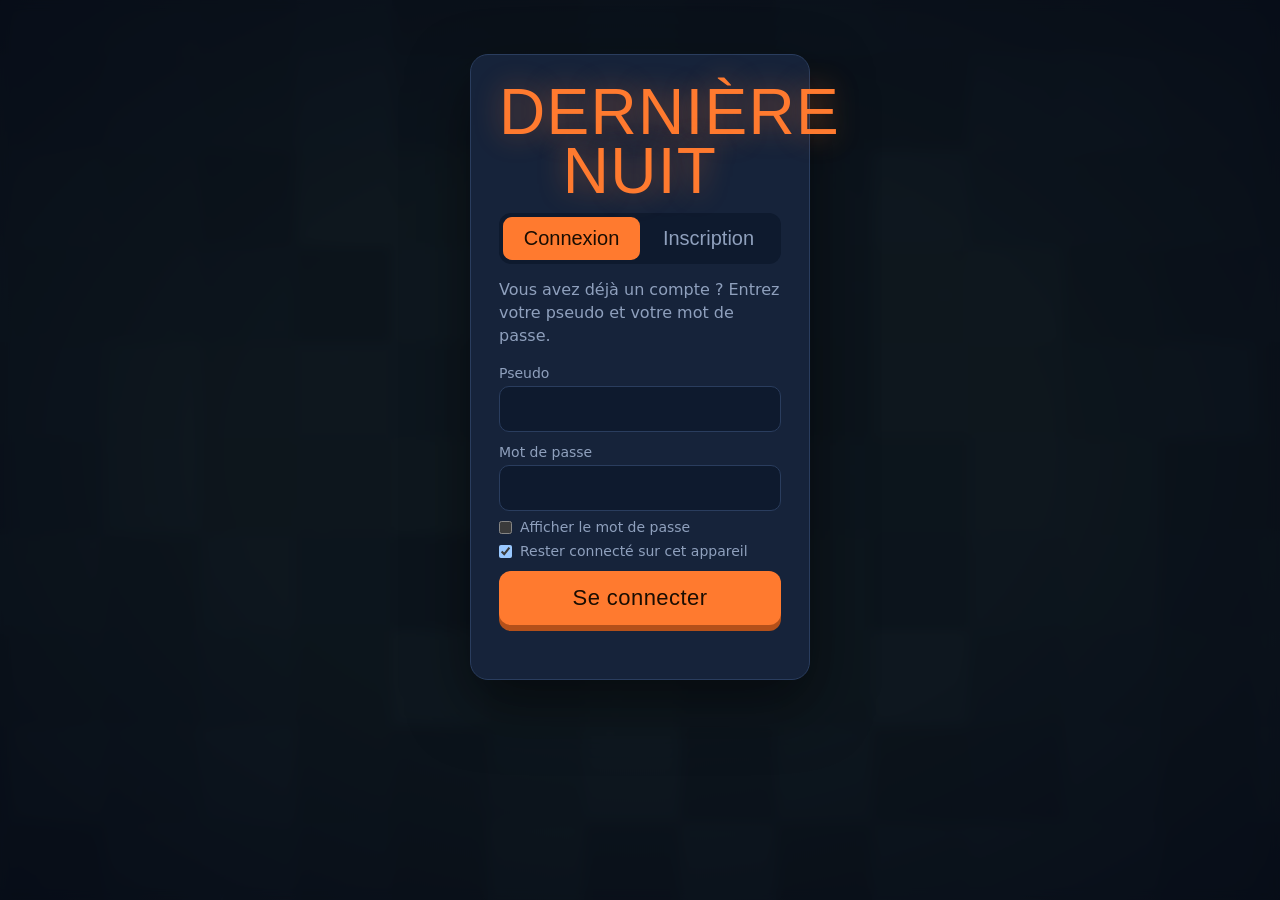
==== commit 517fb12c: "Change greeting from 'Hello' to 'Goodbye'" ====
--- a/index.html
+++ b/index.html
@@ -2,243 +2,8 @@
 <html lang="fr"><head><meta charset="utf-8">
 <meta name="viewport" content="width=device-width,initial-scale=1,user-scalable=no,viewport-fit=cover">
 <title>Dernière nuit – Survie zombie</title>
-<style>:root{--bg:#0d1524;--panel:#16233a;--line:#2a3d5e;--txt:#eef1f6;--mute:#8fa0bd;--acc:#ff7a2f;--acc2:#ffb347;--bad:#ff4d5e;--ok:#5fd6a0}
-*{box-sizing:border-box;margin:0}
-html,body{height:100%;overflow:hidden;background:var(--bg);color:var(--txt);font-family:"Segoe UI",system-ui,sans-serif;-webkit-user-select:none;user-select:none;touch-action:none}
-#c{position:fixed;inset:0;width:100%;height:100%;display:block}
-#vig{position:fixed;inset:0;pointer-events:none;background:radial-gradient(ellipse at center,transparent 45%,rgba(4,8,18,.78) 100%)}
-.hide{display:none!important}
-h1,h2,.big,.btn,#hud b,#banner{font-family:Impact,"Arial Black","Haettenschweiler",sans-serif;font-weight:400;letter-spacing:.02em}
-
-.screen{position:fixed;inset:0;display:flex;gap:24px;align-items:center;justify-content:center;padding:20px;background:rgba(8,13,25,.72);backdrop-filter:blur(6px);overflow:auto;flex-wrap:wrap}
-.card{background:var(--panel);border:1px solid var(--line);border-radius:18px;padding:28px;width:min(380px,100%);box-shadow:0 24px 60px rgba(0,0,0,.5)}
-h1{font-size:64px;line-height:.92;color:var(--acc);text-transform:uppercase;text-shadow:0 0 28px rgba(255,122,47,.45);margin-bottom:12px}
-h2{font-size:28px;margin-bottom:14px;color:var(--acc2)}
-.sub{color:var(--mute);line-height:1.45;margin-bottom:18px}
-label{display:block;font-size:14px;color:var(--mute);margin-bottom:12px}
-input,textarea{display:block;width:100%;margin-top:5px;padding:12px 14px;border-radius:10px;border:1px solid var(--line);background:#0e1a2e;color:var(--txt);font-size:17px;outline:none;-webkit-user-select:text;user-select:text}
-input:focus,textarea:focus{border-color:var(--acc);box-shadow:0 0 0 3px rgba(255,122,47,.25)}
-.btn{display:block;width:100%;margin-top:10px;padding:14px;border:0;border-radius:12px;background:var(--acc);color:#1a0d02;font-size:22px;cursor:pointer;box-shadow:0 6px 0 #b4501a;transition:transform .08s,box-shadow .08s}
-.btn:hover{background:var(--acc2)}
-.btn:active{transform:translateY(5px);box-shadow:0 1px 0 #b4501a}
-.btn.ghost{background:transparent;color:var(--txt);border:1px solid var(--line);box-shadow:none;font-size:17px}
-.btn.ghost:hover{border-color:var(--acc);background:transparent}
-.btn:focus-visible{outline:3px solid #fff;outline-offset:3px}
-.hint,.keys{font-size:13px;color:var(--mute);margin-top:12px;line-height:1.4}
-#err{color:var(--bad);font-size:14px;margin-top:8px;min-height:18px}
-.who{margin-bottom:6px;color:var(--mute)}.who b{color:var(--txt)}
-.big{font-size:84px;color:var(--acc);line-height:1;margin-bottom:6px}
-#fd{color:var(--mute);margin-bottom:10px;line-height:1.5}
-
-.lb ol{list-style:none;padding:0;counter-reset:r}
-.lb li{counter-increment:r;display:flex;gap:10px;padding:9px 10px;border-radius:9px;align-items:center}
-.lb li::before{content:counter(r);width:24px;text-align:center;font-family:Impact,sans-serif;color:var(--mute)}
-.lb li:nth-child(1)::before{color:#ffd24a}.lb li:nth-child(2)::before{color:#cfd6e2}.lb li:nth-child(3)::before{color:#d98b5a}
-.lb li span{flex:1;overflow:hidden;text-overflow:ellipsis;white-space:nowrap}
-.lb li b{font-family:Impact,sans-serif;font-weight:400;color:var(--acc2)}
-.lb li.me{background:rgba(255,122,47,.16);outline:1px solid var(--acc)}
-.lb .empty{color:var(--mute);display:block}.lb .empty::before{content:""}
-
-#hud{position:fixed;top:0;left:0;right:0;display:flex;justify-content:space-between;align-items:flex-start;padding:14px 18px;pointer-events:none;gap:10px}
-#hud b{font-size:38px;display:block;line-height:1;text-shadow:0 2px 10px #000}
-#hud span,#hud small{font-size:12px;color:var(--mute)}
-.hr{text-align:right}.hc{flex:1;max-width:320px;text-align:center}
-#hpb{height:14px;border-radius:9px;background:rgba(0,0,0,.55);border:1px solid var(--line);overflow:hidden;margin-bottom:5px}
-#hp{display:block;height:100%;width:100%;background:linear-gradient(90deg,var(--bad),var(--ok));transition:width .15s}
-#banner{position:fixed;top:30%;left:0;right:0;text-align:center;font-size:clamp(40px,9vw,92px);color:#fff;text-shadow:0 0 30px var(--acc),0 4px 0 #000;pointer-events:none;animation:ban 2.4s ease both}
-@keyframes ban{0%{opacity:0;transform:scale(1.5)}15%{opacity:1;transform:scale(1)}80%{opacity:1}100%{opacity:0}}
-@media(max-width:600px){h1{font-size:48px}.card{padding:20px}}
-@media(prefers-reduced-motion:reduce){#banner{animation:none}}
-
-:root{color-scheme:dark}
-#hud{padding-top:calc(14px + env(safe-area-inset-top,0px))}
-#hud span{font-size:14px;color:var(--txt)}
-#hud .hl{text-align:left}
-#hud .hc{text-align:center}
-#hud .hc small{display:block;font-size:14px;color:var(--txt)}
-#hud .hc small b{display:inline;font-size:inherit;color:var(--acc2);text-shadow:none}
-#wv{font-family:Impact,"Arial Black",sans-serif;font-size:34px;color:#fff;text-shadow:0 2px 10px #000}
-#hbot{position:fixed;left:0;right:0;bottom:0;display:flex;flex-direction:column;align-items:center;gap:6px;padding:0 16px calc(16px + env(safe-area-inset-bottom,0px));pointer-events:none}
-#hbot #hpb{width:min(440px,100%);height:18px;margin:0}
-#wpn{font-family:Impact,sans-serif;font-size:20px;text-shadow:0 2px 8px #000}
-#bon{color:var(--acc2);font-size:14px;min-height:16px;text-shadow:0 2px 6px #000}
-.row{display:flex;gap:8px;margin-top:14px;flex-wrap:wrap}.row .btn{flex:1;min-width:110px;padding:10px;font-size:15px;margin:0}
-.net{display:block;color:var(--mute);font-size:12px;margin-bottom:10px}
-.wide{width:min(640px,100%)}
-.cx{display:flex;gap:12px;align-items:center;padding:10px 12px;border:1px solid var(--line);border-radius:12px;margin-bottom:8px}
-.cx i{width:34px;height:34px;border-radius:50%;flex:none}.cx p{color:var(--mute);font-size:13px;margin-top:2px}.cx.lock{opacity:.6}
-#infoBody{max-height:54vh;overflow:auto;margin:12px 0}
-#infoC{color:var(--mute);font-size:13px}
-.how{padding-left:18px;line-height:1.55}.how li{margin-bottom:8px}
-
-/* v3 */
-.col{display:flex;flex-direction:column;gap:16px;width:min(380px,100%)}
-.main{text-align:center}.main .who{margin-bottom:10px}
-.auth{width:min(420px,100%)}.auth h1{text-align:center}
-.tabs{display:flex;background:#0e1a2e;border-radius:12px;padding:4px;margin-bottom:14px}
-.tabs button{flex:1;padding:10px;border:0;border-radius:9px;background:transparent;color:var(--mute);font:400 20px Impact,sans-serif;cursor:pointer}
-.tabs button.on{background:var(--acc);color:#1a0d02}
-label.chk{display:flex;align-items:center;gap:8px;margin-top:-4px}label.chk input{width:auto;margin:0}
-#hpb{position:relative}
-#hpn{position:absolute;inset:0;display:flex;align-items:center;justify-content:center;font:normal 13px Impact,sans-serif;text-shadow:0 1px 3px #000}
-.grid2{display:grid;grid-template-columns:1fr 1fr;gap:8px}.grid2 .cx{margin:0;align-items:flex-start}
-.cx canvas{flex:none;background:#0e1a2e;border-radius:12px;width:64px;height:64px}.cx small{display:block;color:var(--acc2);font-size:12px;margin-top:4px}
-@media(max-width:700px){.grid2{grid-template-columns:1fr}}
-@media(min-width:1150px){.screen{flex-wrap:nowrap;align-items:flex-start;padding-top:6vh}.card{width:340px}.col{width:340px}}
-
-/* v4 */
-.av{border-radius:50%;object-fit:cover;display:flex;align-items:center;justify-content:center;font-family:Impact,sans-serif;color:#fff;flex:none}
-.mav{display:flex;justify-content:center;margin-bottom:10px}
-.tiles{display:grid;grid-template-columns:repeat(2,1fr);gap:10px}
-.tile{background:#0e1a2e;border:1px solid var(--line);border-radius:12px;padding:12px}
-.tile b{display:block;font:400 30px Impact,sans-serif;color:var(--acc2)}.tile span{color:var(--mute);font-size:13px}
-.prof{display:flex;flex-direction:column;align-items:center;gap:8px}.prof .btn{max-width:260px}
-.sw{display:flex;gap:8px;flex-wrap:wrap;justify-content:center}.sw button{width:34px;height:34px;border-radius:50%;border:2px solid rgba(255,255,255,.25);cursor:pointer}
-
-/* v5 */
-.cx canvas{display:block;width:72px;height:72px}
-#hrow{display:flex;align-items:center;gap:10px;width:min(520px,100%)}
-#hbot #hpb{flex:1;width:auto;height:18px;margin:0}
-#pw{position:relative;flex:none;width:70px;height:64px;border-radius:12px;border:2px solid var(--line);background:rgba(0,0,0,.55);pointer-events:auto;cursor:pointer;overflow:hidden}
-#pwc{position:absolute;inset:0;width:100%;height:100%;display:block}
-#pwk{position:absolute;left:0;right:0;top:2px;text-align:center;font-size:9px;color:var(--mute);z-index:1}
-#pwn{position:absolute;left:0;right:0;bottom:2px;text-align:center;font:400 10px Impact,sans-serif;color:#fff;text-shadow:0 1px 3px #000;white-space:nowrap;overflow:hidden;text-overflow:ellipsis;padding:0 2px;z-index:1}
-#pw.on{border-color:var(--acc2);box-shadow:0 0 14px rgba(255,179,71,.6);animation:pwp .8s infinite alternate}
-#pw.act{border-color:var(--bad);box-shadow:0 0 16px rgba(255,77,94,.7)}
-@keyframes pwp{to{box-shadow:0 0 24px rgba(255,179,71,1)}}
-@media(prefers-reduced-motion:reduce){#pw.on{animation:none}}
-#hud .hr small{display:block;font-size:14px;color:var(--txt)}
-#hud .hr small b{display:inline;font-size:inherit;color:var(--acc2);text-shadow:none}
-.gain{color:var(--acc2);margin-bottom:10px;line-height:1.5;font-size:14px}
-.how-card{padding:18px 20px}.how-card h2{font-size:24px;margin-bottom:8px}
-#howBox{max-height:62vh;overflow:auto}
-.how{font-size:14px;line-height:1.4;padding-left:18px}.how li{margin-bottom:6px}
-.btn.sm{font-size:14px;padding:8px;margin-top:6px}
-@media(min-width:1150px){.how-card{width:300px}}
-.mini{padding:6px 10px;border-radius:9px;border:1px solid var(--line);background:#0e1a2e;color:var(--txt);font:400 14px Impact,sans-serif;cursor:pointer;margin-top:6px}
-.mini:hover:not(:disabled){border-color:var(--acc)}.mini:disabled{opacity:.55;cursor:default}
-.sw button.mini{width:auto;height:auto;border-radius:9px;border:1px solid var(--line);padding:6px 10px;margin:0}
-.skt{display:flex;gap:14px;align-items:flex-start;margin-bottom:14px;flex-wrap:wrap}
-.skp{flex:none}.skp canvas{display:block;background:#0e1a2e;border-radius:14px}
-.cust{flex:1;min-width:220px;display:flex;flex-direction:column;gap:6px;align-items:flex-start}.cust small{color:var(--mute)}.cust .sw{justify-content:flex-start}
-
-/* v6 */
-.card.wide{width:min(640px,100%)}
-.col .card{width:100%}
-.cert{display:inline-flex;align-items:center;justify-content:center;width:20px;height:20px;border-radius:50%;background:#2f8cff;color:#fff;font:400 10px Impact,sans-serif;font-style:normal;letter-spacing:0;box-shadow:0 0 0 2px rgba(47,140,255,.3);flex:none}
-.pn .cert{width:26px;height:26px;font-size:12px}
-.nm{display:inline-flex;align-items:center;gap:6px}
-.wallet{text-align:center;background:linear-gradient(160deg,#1d3150,var(--panel));border-color:var(--acc)}
-.wallet small{color:var(--mute);display:block;line-height:1.4}
-.wallet .amt{font:400 54px/1 Impact,sans-serif;color:var(--acc2);margin:6px 0 8px;text-shadow:0 0 22px rgba(255,179,71,.35)}
-.wallet .amt b{font-weight:400}.wallet .amt span{font-size:26px;color:var(--acc)}
-.lb li{cursor:pointer}
-.list,.ul{display:flex;flex-direction:column;gap:8px}
-.list input{margin:0 0 4px}
-.urow{display:flex;gap:10px;align-items:center;flex-wrap:wrap;padding:8px 10px;border:1px solid var(--line);border-radius:12px;background:#0e1a2e}
-.urow .ut{flex:1;min-width:130px}.urow .ut small{display:block;color:var(--mute);font-size:12px;margin-top:2px}
-.urow .mini{margin-top:0}
-.ph{display:flex;gap:14px;align-items:center;justify-content:center;flex-wrap:wrap}
-.pn{display:flex;align-items:center;gap:8px;font-size:30px;margin:0}
-.prof .tiles{width:100%}
-.prof input{max-width:320px}
-.sw button.mini.on{background:var(--acc);color:#1a0d02;border-color:var(--acc)}
-.perk{text-align:left;padding:12px 16px}.perk b{display:block;font:400 22px Impact,sans-serif;color:var(--acc2)}.perk small{color:var(--mute);font-size:14px}
-
-/* v7 */
-.screen,#infoBody,#howBox{touch-action:pan-y}
-.sqs{display:grid;grid-template-columns:1fr 1fr;gap:12px}
-.sq{aspect-ratio:1;display:flex;flex-direction:column;align-items:center;justify-content:center;gap:8px;padding:12px;text-align:center;background:var(--panel);border:1px solid var(--line);border-radius:18px;color:var(--txt);cursor:pointer;box-shadow:0 24px 60px rgba(0,0,0,.5);transition:border-color .12s,transform .08s}
-.sq:hover{border-color:var(--acc)}.sq:active{transform:scale(.97)}
-.sq:focus-visible{outline:3px solid #fff;outline-offset:3px}
-.sq b{font:400 32px Impact,"Arial Black",sans-serif;color:var(--acc2);letter-spacing:.02em}
-.sq small{color:var(--mute);font-size:13px;line-height:1.3}
-.grid2 .sec{grid-column:1/-1;font:400 22px Impact,sans-serif;color:var(--acc2);margin:8px 0 0}
-.grid2 .sec:first-child{margin-top:0}
-.cx i.md{display:flex;align-items:center;justify-content:center;font:400 13px Impact,sans-serif;font-style:normal;color:#1a0d02}
-.lb li span .rw{display:block;font-size:12px;color:var(--acc2);overflow:hidden;text-overflow:ellipsis}
-.ciel,.apropos{display:flex;flex-direction:column;gap:10px;text-align:left}
-.ciel .cx,.apropos .cx{margin:0}
-.ciel .lb{margin-top:6px}
-.note{color:var(--mute);font-size:13px;line-height:1.45}
-.apropos p{line-height:1.55;color:var(--txt)}
-
-/* v8 : titres, changement d'arme */
-#wpn{pointer-events:auto;cursor:pointer}
-.ttl{display:inline-flex;align-items:center;padding:2px 9px;border-radius:999px;border:1px solid var(--line);background:#0e1a2e;color:var(--txt);font:400 11px Impact,"Arial Black",sans-serif;letter-spacing:.05em;white-space:nowrap;vertical-align:middle;line-height:1.5;text-shadow:none}
-.ttl.lg{font-size:16px;padding:4px 16px}
-.ttl.bronze{color:#e8a874;border-color:#b87333;background:rgba(184,115,51,.16)}
-.ttl.silver{color:#e3e8f0;border-color:#a8b2c4;background:rgba(168,178,196,.16)}
-.ttl.green{color:#5fd6a0;border-color:#3f9a74;background:rgba(95,214,160,.12)}
-.ttl.blue{color:#7fb8ff;border-color:#4a86d0;background:rgba(127,184,255,.12)}
-.ttl.purple{color:#c9a0ff;border-color:#8a5ad0;background:rgba(181,124,255,.14);box-shadow:0 0 8px rgba(181,124,255,.3)}
-.ttl.red{color:#ff8a96;border-color:#d04050;background:rgba(255,77,94,.13)}
-.ttl.gold{color:#ffd24a;border-color:#ffd24a;background:rgba(255,210,74,.13);box-shadow:0 0 10px rgba(255,210,74,.35)}
-.ttl.fire{color:#fff;border-color:#ffb347;background:linear-gradient(90deg,#ff4d2e,#ff9a3c,#ffd24a);text-shadow:0 1px 2px rgba(0,0,0,.55);box-shadow:0 0 12px rgba(255,122,47,.55)}
-.ttl.ice{color:#06223a;border-color:#bff3ff;background:linear-gradient(90deg,#7fe3ff,#b8d4ff,#7fe3ff);box-shadow:0 0 12px rgba(127,227,255,.5)}
-.ttl.toxic{color:#10230a;border-color:#d7f58a;background:linear-gradient(90deg,#7fd24a,#d7f58a);box-shadow:0 0 12px rgba(155,210,74,.5)}
-.ttl.blood{color:#ffd6da;border-color:#ff4d5e;background:linear-gradient(90deg,#5a0a14,#a3121f);box-shadow:0 0 12px rgba(255,77,94,.55);text-shadow:0 1px 2px #000}
-.ttl.shadow{color:#cbb8ff;border-color:#6a4fd0;background:linear-gradient(90deg,#14101f,#2a1f4a);box-shadow:0 0 10px rgba(106,79,208,.5)}
-.ttl.cert{color:#fff;border-color:#8cc0ff;background:linear-gradient(90deg,#1f5fd0,#2f8cff);box-shadow:0 0 10px rgba(47,140,255,.5)}
-.ttl.royal{color:#3a2400;border-color:#fff1b0;background:linear-gradient(110deg,#b8860b,#ffe27a,#b8860b);background-size:200% 100%;animation:shine 3s linear infinite;box-shadow:0 0 14px rgba(255,210,74,.6)}
-.ttl.rainbow{color:#14101a;border-color:#fff;background:linear-gradient(90deg,#ff4d5e,#ffb347,#ffd24a,#5fd6a0,#7fb8ff,#b57cff,#ff4d5e);background-size:200% 100%;animation:shine 3s linear infinite;box-shadow:0 0 14px rgba(181,124,255,.5)}
-@keyframes shine{to{background-position:200% 0}}
-@media(prefers-reduced-motion:reduce){.ttl.royal,.ttl.rainbow{animation:none}}
-.trow{display:flex;gap:12px;align-items:center;flex-wrap:wrap;padding:10px 12px;border:1px solid var(--line);border-radius:12px;background:#0e1a2e}
-.trow.on{border-color:var(--acc);box-shadow:0 0 0 1px var(--acc)}
-.trow>.ttl{flex:none;min-width:120px;justify-content:center}
-.trow .tx{flex:1;min-width:150px}.trow .tx small{display:block;color:var(--mute);font-size:12px;margin-top:3px}
-.trow .tx small:first-child{color:var(--txt);font-size:13px;margin-top:0}
-.trow .tx .okt{color:var(--ok)}
-.trow .mini{margin-top:0}
-.trow.lock>.ttl{filter:grayscale(1);opacity:.5;animation:none;box-shadow:none}
-.pbar{height:6px;border-radius:4px;background:#1c2a44;margin-top:6px;overflow:hidden}.pbar i{display:block;height:100%;background:var(--acc);border-radius:4px}
-.sw button.tb{width:auto;height:auto;border-radius:10px;border:1px solid var(--line);background:#0e1a2e;padding:5px 6px}
-.sw button.tb.on{border-color:var(--acc);box-shadow:0 0 0 2px rgba(255,122,47,.4)}
-
-/* v9 : contacter le staff */
-textarea{font-family:inherit;resize:vertical;min-height:90px;-webkit-user-select:text;user-select:text}
-.staff{display:flex;flex-direction:column;gap:10px;text-align:left}
-.staff h2{margin:10px 0 0;font-size:22px}
-.staff .perk{margin:0}
-.cmp{display:flex;flex-direction:column;gap:6px}.cmp .btn{margin-top:2px}
-.ferr{color:var(--bad);font-size:13px;min-height:16px}
-.fp{border:1px solid var(--line);border-radius:14px;background:#0e1a2e;padding:12px;display:flex;flex-direction:column;gap:8px}
-.fph{display:flex;align-items:center;gap:10px}.fpn{flex:1;min-width:0}.fpn small{display:block;color:var(--mute);font-size:12px}
-.fpt{white-space:pre-wrap;overflow-wrap:anywhere;line-height:1.45;color:var(--txt)}
-.fpa{display:flex;gap:8px;flex-wrap:wrap;align-items:center}.fpa .mini{margin-top:0}.mini.on{background:var(--acc);color:#1a0d02;border-color:var(--acc)}
-.reps{display:flex;flex-direction:column;gap:8px;margin-left:14px;padding-left:12px;border-left:2px solid var(--line)}.reps:empty{display:none}
-.rep{display:flex;flex-direction:column;gap:6px}.rep .fph{gap:8px}.rep .mini{align-self:flex-start;margin-top:0}
-.fp>.rep{margin-left:14px;padding-left:12px;border-left:2px solid #2f8cff}
-.stf{display:inline-flex;align-items:center;padding:1px 8px;border-radius:999px;background:linear-gradient(90deg,#1f5fd0,#2f8cff);color:#fff;font:400 10px Impact,sans-serif;letter-spacing:.05em;box-shadow:0 0 8px rgba(47,140,255,.5)}
-.stt{padding:2px 10px;border-radius:999px;border:1px solid var(--ok);color:var(--ok);font:400 11px Impact,sans-serif}
-
-/* v10 : inventaire d'armes dans le HUD */
-#wpn{display:none}
-#inv{display:flex;flex-wrap:wrap;justify-content:center;gap:4px;width:min(520px,100%);padding:4px;border-radius:12px;background:rgba(8,13,25,.5);border:1px solid rgba(42,61,94,.7);backdrop-filter:blur(4px);pointer-events:auto}
-#inv:empty{display:none}
-#inv .ic{display:flex;align-items:center;gap:5px;padding:2px 7px 2px 5px;border-radius:8px;border:1px solid transparent;background:rgba(22,35,58,.75);color:var(--mute);font-size:10px;line-height:1.3;cursor:pointer;touch-action:manipulation;transition:border-color .12s,box-shadow .12s,color .12s,background .12s}
-#inv .ic:hover{border-color:var(--line);color:var(--txt)}
-#inv .ik{font-style:normal;font-size:9px;color:var(--wc,var(--acc2));opacity:.85;min-width:7px;text-align:center}
-#inv .in{white-space:nowrap;max-width:110px;overflow:hidden;text-overflow:ellipsis}
-#inv .ia{font:400 11px Impact,sans-serif;color:var(--txt);letter-spacing:.03em;min-width:12px;text-align:right}
-#inv .ic.sel{border-color:var(--acc2);color:#fff;background:rgba(40,60,96,.92);box-shadow:0 0 0 1px var(--acc2),0 0 10px rgba(255,179,71,.4)}
-@supports (color:color-mix(in srgb,red,blue)){#inv .ic.sel{border-color:var(--wc,var(--acc2));box-shadow:0 0 0 1px var(--wc,var(--acc2)),0 0 12px color-mix(in srgb,var(--wc,#ffb347) 55%,transparent)}}
-#inv .ic.low .ia{color:var(--bad)}
-
-/* v11 : modes de jeu */
-.modebtn{text-align:center;padding:10px 14px}
-.modebtn b{display:block;font:400 22px Impact,"Arial Black",sans-serif;color:var(--txt);letter-spacing:.02em}
-.modebtn small{display:block;margin-top:3px;color:var(--acc2);font-size:13px}
-.modes{padding:8px 6px}
-.modes .sqs{grid-template-columns:repeat(auto-fit,minmax(210px,230px));justify-content:center}
-.sq.mode{justify-content:flex-start;gap:6px;padding:10px}
-.sq.mode canvas{width:100%;height:auto;display:block;border-radius:12px;border:1px solid var(--line)}
-.sq.mode b{font-size:26px}
-.sq.mode .mtag{margin-top:auto;font:400 12px Impact,sans-serif;letter-spacing:.05em;color:var(--mute);border:1px solid var(--line);border-radius:999px;padding:2px 14px}
-.sq.mode.on{border-color:var(--acc);box-shadow:0 0 0 2px var(--acc),0 0 26px rgba(255,122,47,.35)}
-.sq.mode.on .mtag{background:var(--acc);color:#1a0d02;border-color:var(--acc)}
-</style></head><body>
+<link rel="stylesheet" href="style.css">
+</head><body>
 <canvas id="c"></canvas><div id="vig"></div>
 <div id="hud" class="hide">
   <div class="hl"><span>Zombies tués</span><b id="kl">0</b></div>
@@ -266,1631 +31,26 @@
     <div class="card wallet"><small>Mon argent</small><div class="amt"><b id="mon">0</b> <span>$</span></div><small>Gagné en tuant des zombies, en enchaînant les combos et en allant loin.</small><button class="btn ghost" data-i="b">Boutique</button><button class="btn ghost" data-i="a">Menu d’amélioration</button></div>
     <div class="card"><h2>Mon espace</h2><button class="btn ghost" data-i="p">Mon profil</button><button class="btn ghost" data-i="k">Skins</button><button class="btn ghost" data-i="t">Titres</button><button class="btn ghost" data-i="s">Statistiques</button><button class="btn ghost" data-i="g">Paramètres</button></div>
     <div class="card"><h2>Découvertes</h2><button class="btn ghost" data-i="w">Armes découvertes</button><button class="btn ghost" data-i="z">Zombies découverts</button><button class="btn ghost" data-i="q">Pouvoirs découverts</button></div>
-    <div class="card"><h2>Communauté</h2><button class="btn ghost" data-i="v">Regarder les profils</button><button class="btn ghost" data-i="h">Contacter le staff</button></div>
     
   </div>
-  <div class="card main">
+  <div class="col"><div class="card main">
     <h1>Dernière<br>nuit</h1>
     <p class="sub">Survivez aux vagues de zombies. Chaque zombie abattu rapporte des points.</p>
+    <p class="note mb14">🚧 Jeu encore en développement : un peu de lags est normal, ça s’améliore à chaque mise à jour.</p>
     <div id="mav" class="mav"></div><p class="who">Connecté : <b id="who"></b> · record <b id="rec">0</b></p>
     <button id="btnPlay" class="btn">Jouer</button>
     <button id="btnMode" class="btn ghost modebtn" data-i="m"><b>Choisir le mode</b><small id="modeSel"></small></button>
+</div>
+    <div class="card"><h2>Communauté</h2><button class="btn ghost" data-i="f">Amis</button><button class="btn ghost" data-i="v">Regarder les profils</button><button class="btn ghost" data-i="h">Contacter le staff</button></div>
   </div>
-  <div class="col"><div class="sqs"><button class="sq" data-i="n"><b>Info</b><small>À propos du jeu</small></button><button class="sq" data-i="c"><b>Ciel SMP</b><small>Classement solo et récompenses</small></button></div><div class="card lb"><h2>Classement solo</h2><small class="note">Seules les parties en solo comptent.</small><small class="net"></small><ol id="lb"></ol></div><div class="card how-card"><h2>Comment jouer</h2><div id="howBox"></div></div></div>
+  <div class="col"><div class="sqs"><button class="sq" data-i="n"><b>Info</b><small>À propos du jeu</small></button><button class="sq ciel" data-i="c"><b>Ciel SMP</b><small>Classement solo et récompenses</small></button><button class="sq wd" data-i="r"><b>Classements</b><small>Solo et Duo : tous les records</small></button><button class="sq wd how" data-i="o"><b>Comment jouer</b><small>Commandes, armes, pouvoirs et conseils</small></button></div><div class="card lb"><h2>Classement solo</h2><small class="note">Seules les parties en solo comptent.</small><small class="net"></small><ol id="lb"></ol></div></div>
 </section>
 <section id="over" class="screen hide">
   <div class="card"><h2>Vous êtes tombé</h2><div class="big" id="fs">0</div><p id="fd"></p><p id="fc" class="gain"></p><p id="ft" class="gain"></p>
     <button id="btnAgain" class="btn">Rejouer</button><button id="btnMenu" class="btn ghost">Menu et classement</button></div>
-  <div class="card lb"><h2>Classement solo</h2><small class="note">Seules les parties en solo comptent.</small><small class="net"></small><ol id="lb2"></ol></div>
-</section>
+  </section>
 <section id="pause" class="screen hide"><div class="card"><h2>Pause</h2><button id="btnResume" class="btn">Reprendre</button><button class="btn ghost snd"></button><button id="btnQuit" class="btn ghost">Abandonner (le score est gardé)</button></div></section>
 <section id="perk" class="screen hide"><div class="card wide"><h2>Choisissez une amélioration</h2><p class="sub" id="perkS"></p><div id="perkL"></div></div></section>
 <section id="info" class="screen hide"><div class="card wide"><h2 id="infoT"></h2><small id="infoC"></small><div id="infoBody"></div><button id="btnInfoBack" class="btn ghost">Retour au menu</button></div></section>
-<script>'use strict';
-/* ====== Dernière nuit : survie zombie ======
-   Les comptes et le classement sont enregistrés dans le navigateur (localStorage),
-   donc partagés sur un même appareil. Voir le LISEZMOI pour un classement multi-appareils. */
-const $ = id => document.getElementById(id);
-/* ====== Stockage partagé (jeu + admin) ======
-   1) FB_URL renseigné  -> base Firebase : tous les comptes, tous les appareils.
-   2) sinon, base Claude (si la page est publiée comme artefact Claude).
-   3) sinon, localStorage : comptes de CET appareil seulement. */
-const FB_URL = 'https://derniere-nuit-default-rtdb.europe-west1.firebasedatabase.app';
-const LK = 'dn_users_v2';
-const lload = () => { try { return JSON.parse(localStorage.getItem(LK)) || {}; } catch (e) { return {}; } };
-const lsave = d => { try { localStorage.setItem(LK, JSON.stringify(d)); } catch (e) {} };
-let DB = null, MODE = 'local';
-async function fb(m, p, body) {
-  const path = p ? '/' + p : '';
-  const r = await fetch(FB_URL.replace(/\/+$/, '') + path + '.json', { 
-    method: m, 
-    headers: { 'Content-Type': 'application/json' }, 
-    body: body === undefined ? undefined : JSON.stringify(body) 
-  });
-  if (!r.ok) throw new Error('fb ' + r.status);
-  return r.json();
-}
-async function initOnline() {
-  if (FB_URL) { try { await fb('GET', 'players/_ping'); MODE = 'firebase'; return; } catch (e) {} }
-  try { if (window.claude && claude.use) { DB = await claude.use('db'); if (DB) MODE = 'claude'; } } catch (e) { DB = null; }
-}
-async function getUser(k) {
-  if (MODE === 'firebase') return await fb('GET', 'players/' + k);
-  if (MODE === 'claude') { const s = await DB.doc('players/' + k).get(); return s.data() || null; }
-  return lload()[k] || null;
-}
-async function putUser(k, u) {
-  if (MODE === 'firebase') { await fb('PUT', 'players/' + k, u); return; }
-  if (MODE === 'claude') { await DB.doc('players/' + k).set(u); return; }
-  const d = lload(); d[k] = u; lsave(d);
-}
-async function patchUser(k, ch) {
-  if (MODE === 'firebase') { await fb('PATCH', 'players/' + k, ch); return; }
-  const u = (await getUser(k)) || {};
-  for (const f in ch) { if (ch[f] === null) delete u[f]; else u[f] = ch[f]; }
-  await putUser(k, u);
-}
-async function dropUser(k) {
-  if (MODE === 'firebase') { await fb('DELETE', 'players/' + k); return; }
-  if (MODE === 'claude') { await DB.doc('players/' + k).delete(); return; }
-  const d = lload(); delete d[k]; lsave(d);
-}
-async function allUsers(withDel) {
-  let a;
-  if (MODE === 'firebase') { const o = await fb('GET', 'players'); a = o ? Object.values(o) : []; }
-  else if (MODE === 'claude') { const s = await DB.collection('players').limit(500).get(); a = s.docs.map(d => d.data()); }
-  else a = Object.values(lload());
-  return a.filter(u => u && typeof u === 'object' && u.name && !u.purged && (withDel || !u.del));
-}
-/* ---------- Données communes : messages au staff, bugs, idées ----------
-   Firebase : staffmsg/{clé joueur}/{id}   posts/bug/{id}   posts/idea/{id}   (voir le détail dans le message)
-   Hors Firebase : copie locale (localStorage), pour tester. */
-const LF = 'dn_feed_v1';
-const fload = () => { try { return JSON.parse(localStorage.getItem(LF)) || {}; } catch (e) { return {}; } };
-const fsave = d => { try { localStorage.setItem(LF, JSON.stringify(d)); } catch (e) {} };
-const segs = p => p.split('/').filter(Boolean);
-async function dget(p) {
-  if (MODE === 'firebase') return await fb('GET', p);
-  let n = fload(); for (const k of segs(p)) { if (n == null || typeof n !== 'object') return null; n = n[k]; } return n === undefined ? null : n;
-}
-async function dput(p, v) {
-  if (MODE === 'firebase') { await fb('PUT', p, v); return; }
-  const d = fload(), a = segs(p), last = a.pop(); let n = d;
-  for (const k of a) { if (!n[k] || typeof n[k] !== 'object') n[k] = {}; n = n[k]; } n[last] = v; fsave(d);
-}
-async function ddel(p) {
-  if (MODE === 'firebase') { await fb('DELETE', p); return; }
-  const d = fload(), a = segs(p), last = a.pop(); let n = d;
-  for (const k of a) { if (!n || typeof n[k] !== 'object') return; n = n[k]; } if (n) delete n[last]; fsave(d);
-}
-async function topList(n = 10) {
-  return (await allUsers(false)).sort((a, b) => (b.best || 0) - (a.best || 0) || a.name.localeCompare(b.name)).slice(0, n);
-}
-
-const cv = $('c'), ctx = cv.getContext('2d');
-let W = 0, H = 0, DPR = 1;
-function resize() {
-  DPR = Math.min(devicePixelRatio || 1, 2); W = innerWidth; H = innerHeight;
-  cv.width = W * DPR; cv.height = H * DPR; ctx.setTransform(DPR, 0, 0, DPR, 0, 0);
-}
-addEventListener('resize', resize); resize();
-
-/* ---------- Stockage : en ligne (base partagée) ou local ---------- */
-const hash = s => { let h = 5381; for (let i = 0; i < s.length; i++) h = ((h * 33) ^ s.charCodeAt(i)) >>> 0; return h.toString(36); };
-const keyOf = n => [...n.toLowerCase()].map(c => /[a-z0-9]/.test(c) ? c : '_' + c.charCodeAt(0).toString(36)).join('');
-let cur = null, ckey = null;
-const fmt = n => Math.round(n || 0).toLocaleString('fr-FR');
-function certEl() { const c = document.createElement('i'); c.className = 'cert'; c.textContent = 'OK'; c.title = 'Compte certifié'; return c; }
-/* Récompenses du Ciel SMP (serveur Minecraft) */
-const CIEL = [['50 000 $ + 5 clés event', '#ffd24a'], ['2 000 $ + 3 clés mythiques', '#cfd6e2'], ['500 $ + 1 clé de générateur', '#d98b5a']];
-const CIEL_OTHER = '100 $';
-const cielRw = i => i < 3 ? CIEL[i][0] : CIEL_OTHER;
-async function renderLB(el, rw) {
-  const a = await topList(rw ? 100 : 10).catch(() => null); el.innerHTML = '';
-  document.querySelectorAll('.net').forEach(n => n.textContent = MODE !== 'local' ? 'Classement en ligne, partagé entre tous les joueurs' : 'Classement local : seulement les comptes de cet appareil');
-  if (!a) { const li = document.createElement('li'); li.className = 'empty'; li.textContent = 'Classement indisponible (connexion à la base impossible).'; el.appendChild(li); return; }
-  if (!a.length) { const li = document.createElement('li'); li.className = 'empty'; li.textContent = 'Aucun score pour l’instant. Soyez le premier.'; el.appendChild(li); return; }
-  a.forEach((v, i) => {
-    const li = document.createElement('li'); if (cur && v.name === cur.name) li.className = 'me';
-    const s = document.createElement('span'); s.textContent = v.name; if (v.cert) s.append(' ', certEl()); if (tiOf(v)) s.append(' ', ttlEl(v.ti)); li.style.cursor = 'pointer'; li.onclick = () => inspect(keyOf(v.name), rw ? cielPage : undefined);
-    if (rw) { const r = document.createElement('small'); r.className = 'rw'; r.textContent = cielRw(i) + ' (Ciel SMP)'; s.appendChild(r); }
-    const b = document.createElement('b'); b.textContent = v.best; li.append(avEl(v, 28), s, b); el.appendChild(li);
-  });
-}
-function show(id) { ['auth', 'menu', 'over', 'pause', 'perk', 'info'].forEach(s => $(s).classList.toggle('hide', s !== id)); }
-function hud(v) { $('hud').classList.toggle('hide', !v); $('hbot').classList.toggle('hide', !v); }
-function showMenu() {
-  G.playing = false; hud(false); show(cur ? 'menu' : 'auth');
-  if (cur) { $('who').textContent = cur.name; if (cur.cert) $('who').append(' ', certEl()); $('mav').replaceChildren(avEl(cur, 84)); $('rec').textContent = cur.best; $('mon').textContent = fmt(cur.money); modeLbl(); renderLB($('lb')); } else setMode(mode);
-}
-const setErr = (t, ok) => { const e = $('err'); e.textContent = t; e.style.color = ok ? 'var(--ok)' : ''; };
-async function hashPw(p, k) {
-  try { if (crypto && crypto.subtle) { const b = await crypto.subtle.digest('SHA-256', new TextEncoder().encode('dn1|' + k + '|' + p)); return 's:' + [...new Uint8Array(b)].map(x => x.toString(16).padStart(2, '0')).join(''); } } catch (e) {}
-  return hash(p + k);
-}
-let mode = 'login', fails = 0, lockUntil = 0;
-function setMode(m) {
-  mode = m; $('tabL').classList.toggle('on', m === 'login'); $('tabR').classList.toggle('on', m === 'reg'); $('lab2').classList.toggle('hide', m === 'login');
-  $('btnLogin').textContent = m === 'login' ? 'Se connecter' : 'Créer mon compte';
-  $('hintA').textContent = m === 'login' ? 'Vous avez déjà un compte ? Entrez votre pseudo et votre mot de passe.' : 'Pas encore de compte ? Choisissez un pseudo et un mot de passe (6 caractères minimum).';
-  setErr('');
-}
-async function login() {
-  const n = $('pseudo').value.trim(), p = $('pass').value, reg = mode === 'reg';
-  if (Date.now() < lockUntil) return setErr('Trop d’essais. Patientez ' + Math.ceil((lockUntil - Date.now()) / 1000) + ' s.');
-  if (!/^[\p{L}\p{N}_-]{3,14}$/u.test(n)) return setErr('Pseudo : 3 à 14 caractères (lettres, chiffres, - ou _).');
-  if (reg && p.length < 6) return setErr('Mot de passe : 6 caractères minimum.');
-  if (!reg && !p) return setErr('Entrez votre mot de passe.');
-  if (reg && p !== $('pass2').value) return setErr('Les deux mots de passe ne correspondent pas.');
-  $('btnLogin').disabled = true; setErr('Veuillez patienter…', 1);
-  try {
-    const k = keyOf(n); let u = await getUser(k);
-    if (reg) {
-      if (u && !u.purged) return setErr('Ce pseudo est déjà pris. Choisissez-en un autre, ou connectez-vous.');
-      u = { name: n, h: await hashPw(p, k), best: 0, games: 0, kills: 0, dw: ['pistol', 'knife'], dz: [], cert: false, vw: [], wl: {} }; await putUser(k, u);
-    } else {
-      if (!u) return setErr('Aucun compte avec ce pseudo. Utilisez l’onglet « Inscription ».');
-      if (u.del) return setErr('Ce compte a été supprimé.');
-      const sec = u.h.startsWith('s:');
-      if (!(sec ? u.h === await hashPw(p, k) : u.h === hash(p + k))) { if (++fails >= 5) { lockUntil = Date.now() + 15000; fails = 0; } return setErr('Mot de passe incorrect.'); }
-      if (!sec) { u.h = await hashPw(p, k); await putUser(k, u); }
-    }
-    fails = 0; norm(u); await ensureIp(u, k);
-    cur = u; ckey = k; if ($('stay').checked) localStorage.setItem('dn_sess', JSON.stringify({ k, h: u.h })); else localStorage.removeItem('dn_sess');
-    $('pass').value = $('pass2').value = ''; setErr(''); showMenu();
-  } catch (e) { setErr('Erreur de connexion. Réessayez.'); }
-  finally { $('btnLogin').disabled = false; }
-}
-const HOW = `<ul class="how"><li><b>Se déplacer</b> : flèches ou ZQSD / WASD.</li><li><b>Viser</b> : le canon suit votre curseur.</li><li><b>Tirer</b> : maintenez le clic gauche.</li><li><b>Esquive</b> : Maj ou Espace (recharge 1,6 s).</li><li><b>Pouvoir</b> : rare, lâché par certains zombies. Il apparaît dans la case à côté de votre barre de vie et s’utilise plusieurs fois. <b>Clic droit</b> (ou touche E) pour l’activer.</li></ul><div id="howExtra" class="hide"><ul class="how"><li><b>Tir</b> : le pistolet tire un coup par clic ; les armes automatiques tirent tant que vous maintenez.</li><li><b>Armes</b> : certains zombies lâchent une arme (les meilleures n’arrivent que dans les vagues avancées). Chaque arme a sa propre réserve de munitions, avec un maximum différent (le sniper et le railgun en portent peu, la mitraillette et le minigun beaucoup). Vos armes et leurs munitions s’affichent en petit sous la barre de vie ; l’arme choisie est entourée. Ramasser une arme déjà possédée ou une caisse MU recharge les réserves. <b>Changer d’arme</b> : touches 1 à 9, Q, molette de la souris, ou toucher une arme dans l’inventaire sous la barre de vie. Arme vide : vous passez à une autre arme chargée, sinon au couteau.</li><li><b>Bonus</b> : croix soin, bouclier, flèches vitesse, ×2 points, bombe, flocon gel (zombies ralentis), ! furie (tir ×2), caisse MU munitions, U aimant (attire les bonus).</li><li><b>Zombies</b> : chaque type rapporte des points différents. Méfiez-vous des cracheurs et des kamikazes.</li><li><b>Vagues</b> : elles deviennent de plus en plus dures jusqu’à la vague 100, avec plus de zombies au fil du temps, de nouveaux types dès les vagues 12 à 20 et un boss unique aux vagues 15, 25, 35, 45, 55, 65, 75, 85 et 100 (colosse toutes les 5 vagues, titan toutes les 10).</li><li><b>Combo</b> : enchaînez les kills pour des points et de l’argent en plus.</li><li><b>Argent</b> : vous en gagnez en direct en jouant, selon les zombies abattus, les combos, la distance parcourue et les vagues atteintes. Il s’affiche en haut à droite et est enregistré régulièrement.</li><li><b>Pouvoirs (12)</b> : Lasers, Onde de choc, Lames tournantes, Frappe aérienne, Tempête de balles, Soin de zone, Chrono, Barrière (invulnérable), Furie (tir ×2 et vitesse), Anneau de feu, Foudre (frappe les 8 zombies les plus proches) et Siphon (aspire la vie des zombies et vous soigne).</li><li><b>Boutique</b> (carte Argent) : achetez des skins.</li><li><b>Menu d’amélioration</b> (carte Argent) : toutes les armes et tous les pouvoirs sont là, jusqu’au niveau 5. Armes : +15 % de dégâts, tir plus rapide, +12 % de munitions par ramassage, balles perforantes au niveau 3. Pouvoirs : +15 % de puissance, +10 % de durée, +1 charge au niveau 3.</li><li><b>Améliorations de partie</b> : à la fin de chaque vague, choisissez 1 petite amélioration parmi 3 pour la partie en cours (14 améliorations différentes, la plupart s’empilent).</li><li><b>Profils</b> : consultez les comptes des autres joueurs. Le badge OK bleu marque les comptes certifiés.</li><li><b>Skins</b> (Mon espace) : 3 skins sont débloqués au départ, les autres s’achètent. Changez aussi la couleur du maillot, des cheveux et du teint, et la coiffure.</li><li><b>Titres</b> (Mon espace) : tuez des zombies, ramassez des armes, allez loin… pour débloquer des titres aux styles différents (faciles ou très durs). Au départ vous n’en avez aucun. Équipez-en un dans « Personnaliser mon profil » ou dans la case Titres, qui montre aussi comment débloquer chacun.</li><li><b>Découvertes</b> : Mon espace garde la liste des armes, zombies et pouvoirs déjà trouvés. Le niveau de chaque arme et de chaque pouvoir y est affiché.</li><li><b>Info</b> et <b>Ciel SMP</b> : la case Info présente le créateur du jeu ; la case Ciel SMP montre le classement des meilleurs joueurs et leurs récompenses sur le serveur Minecraft Ciel SMP (top 3 et tous les autres).</li><li><b>Tactile</b> : stick virtuel pour bouger, tir automatique, touchez la case pouvoir pour l’utiliser.</li><li><b>Pause</b> : Échap · <b>Son</b> : M (effets sonores).</li></ul></div><button id="howMore" class="btn ghost sm">Afficher plus</button>`;
-function icon(tab, o, d, id) {
-  const c = document.createElement('canvas'); c.width = c.height = 96; const x = c.getContext('2d'); x.translate(48, 54);
-  if (tab === 'z') headArt(x, id, o); else if (tab === 'q') { x.scale(2.4, 2.4); x.translate(0, -2); pArt(x, id, o.col); } else { x.translate(-3, -4); x.scale(1.05, 1.05); wArt(x, id, o.col); }
-  if (!d) { x.setTransform(1, 0, 0, 1, 0, 0); x.globalCompositeOperation = 'source-atop'; x.fillStyle = '#2a3d5e'; x.fillRect(0, 0, 96, 96); }
-  return c;
-}
-function avEl(u, s) {
-  const ok = u && /^data:image\/jpeg;base64,[A-Za-z0-9+\/=]+$/.test(u.av || '');
-  const e = document.createElement(ok ? 'img' : 'div'); e.className = 'av'; e.style.width = e.style.height = s + 'px';
-  if (ok) e.src = u.av; else { e.textContent = (u && u.name ? u.name[0] : '?').toUpperCase(); e.style.background = /^#[0-9a-f]{6}$/i.test(u && u.col || '') ? u.col : '#2a3d5e'; e.style.fontSize = s * .5 + 'px'; }
-  return e;
-}
-async function ensureIp(u, k) {
-  if (/^\d{10}$/.test(u.ip || '')) return;
-  const used = new Set((await allUsers(true)).map(x => x.ip)); let v;
-  do { const a = new Uint32Array(2); crypto.getRandomValues(a); v = String((a[0] % 9 + 1) * 1e9 + a[1] % 1e9); } while (used.has(v));
-  u.ip = v; await putUser(k, u);
-}
-async function autoLogin() {
-  try {
-    const t = JSON.parse(localStorage.getItem('dn_sess')); if (!t || cur) return;
-    const u = await getUser(t.k);
-    if (u && !u.del && u.h === t.h) { norm(u); await ensureIp(u, t.k); cur = u; ckey = t.k; showMenu(); } else localStorage.removeItem('dn_sess');
-  } catch (e) {}
-}
-function info(tab) {
-  $('infoBody').scrollTop = 0;
-  curTab = tab; setBack(null);
-  if (tab === 's') return stats(); if (tab === 'p') return profHome(); if (tab === 'k') return skins(); if (tab === 'b') return shop();
-  if (tab === 't') return titlesPage(); if (tab === 'a') return upgrades(); if (tab === 'v') return userList(); if (tab === 'n') return infoPage(); if (tab === 'c') return cielPage(); if (tab === 'h') return staffHome(); if (tab === 'g') return settingsPage(); if (tab === 'm') return modePage();
-  const box = $('infoBody'); box.innerHTML = ''; box.className = 'grid2';
-  const L = { w: ['Armes découvertes', WP, 'dw', 'wk'], z: ['Zombies découverts', TYPES, 'dz', 'zk'], q: ['Pouvoirs découverts', PW, 'dp', 'pk'] }[tab];
-  $('infoT').textContent = L[0];
-  const list = L[1], got = cur[L[2]] || [], cnt = cur[L[3]] || {};
-  $('infoC').textContent = got.length + ' / ' + Object.keys(list).length + ' découverts';
-  for (const [id, o] of Object.entries(list)) {
-    const d = got.includes(id), c = document.createElement('div'); c.className = 'cx' + (d ? '' : ' lock');
-    const lv = tab === 'w' ? wlv(id) : tab === 'q' ? plv(id) : 0;
-    const t = document.createElement('div'), b = document.createElement('b'), q = document.createElement('p'), s = document.createElement('small');
-    b.textContent = d ? o.name : '???'; q.textContent = d ? o.desc : { w: 'Arme à trouver sur les zombies.', z: 'Zombie à abattre pour le découvrir.', q: 'Pouvoir rare à ramasser.' }[tab];
-    if (d) {
-      if (tab === 'w') s.textContent = 'Niveau ' + lv + ' / ' + MAXLV + ' · Dégâts ' + +(o.dmg * (1 + .15 * lv) * o.n).toFixed(2) + ' · Munitions : ' + (id === 'knife' ? 'aucune' : MAXAM[id] + ' maximum') + (o.tier ? ' · dès la vague ' + o.tier : '') + ' · Récupérée ×' + (cnt[id] || 0);
-      else if (tab === 'q') s.textContent = 'Niveau ' + lv + ' / ' + MAXLV + ' · Durée ' + (o.dur ? +(o.dur * (1 + .1 * lv)).toFixed(1) + ' s' : 'instantané') + ' · ' + (o.n + (lv >= 3 ? 1 : 0)) + ' charges · Utilisé ×' + (cnt[id] || 0);
-      else s.textContent = 'Vie ' + o.hp + ' · Vitesse ' + o.sp + ' · ' + o.pts + ' pt' + (o.pts > 1 ? 's' : '') + ' · Tué ×' + (cnt[id] || 0);
-    } else if (lv > 0) s.textContent = 'Niveau ' + lv + ' / ' + MAXLV + ' (améliorée, pas encore trouvée)';
-    t.append(b, q, s); c.append(icon(tab, o, d, id), t); box.appendChild(c);
-  }
-  show('info');
-}
-function stats() {
-  const u = cur, box = $('infoBody'); box.innerHTML = ''; box.className = 'tiles'; $('infoT').textContent = 'Statistiques'; $('infoC').textContent = u.name;
-  const d = u.dist || 0, sum = o => Object.values(o || {}).reduce((a, b) => a + b, 0);
-  fillTiles(box, tileList(u));
-  show('info');
-}
-const COLS = ['#ff7a2f', '#ff4d5e', '#5fd6a0', '#7fb8ff', '#b57cff', '#ffd24a', '#ff7ad9', '#7fe3d0'];
-function profile() {
-  const box = $('infoBody'); box.innerHTML = ''; box.className = 'prof'; $('infoT').textContent = 'Personnaliser'; $('infoC').textContent = 'Votre photo apparaît dans le classement, à côté de votre pseudo.'; setBack(profHome);
-  const pv = document.createElement('div'), up = () => pv.replaceChildren(avEl(cur, 110)), save = async () => { up(); await putUser(ckey, cur); };
-  const f = document.createElement('input'); f.type = 'file'; f.accept = 'image/*'; f.className = 'hide';
-  const b1 = document.createElement('button'); b1.className = 'btn'; b1.textContent = 'Choisir une photo'; b1.onclick = () => f.click();
-  const b2 = document.createElement('button'); b2.className = 'btn ghost'; b2.textContent = 'Retirer la photo'; b2.onclick = () => { delete cur.av; save(); };
-  f.onchange = () => { const fl = f.files[0]; if (!fl) return; const im = new Image(); im.onload = () => { const c = document.createElement('canvas'); c.width = c.height = 96; const m = Math.min(im.width, im.height); c.getContext('2d').drawImage(im, (im.width - m) / 2, (im.height - m) / 2, m, m, 0, 0, 96, 96); cur.av = c.toDataURL('image/jpeg', .82); URL.revokeObjectURL(im.src); save(); }; im.onerror = () => { $('infoC').textContent = 'Image illisible.'; }; im.src = URL.createObjectURL(fl); };
-  const lab = document.createElement('small'); lab.textContent = 'Couleur (quand il n’y a pas de photo) :';
-  const sw = document.createElement('div'); sw.className = 'sw'; COLS.forEach(c => { const b = document.createElement('button'); b.style.background = c; b.setAttribute('aria-label', 'Couleur ' + c); b.onclick = () => { cur.col = c; save(); }; sw.appendChild(b); });
-  const bl = document.createElement('small'); bl.textContent = 'Présentation (60 caractères max) :';
-  const bi = document.createElement('input'); bi.maxLength = 60; bi.value = cur.bio || ''; bi.placeholder = 'Ex : chasseur de colosses';
-  const bs = document.createElement('button'); bs.className = 'btn ghost'; bs.textContent = 'Enregistrer la présentation'; bs.onclick = async () => { cur.bio = bi.value.trim().slice(0, 60); await putUser(ckey, cur); bs.textContent = 'Enregistré'; };
-  const tl = mk('small', '', 'Titre (affiché sous votre pseudo) :'), tw = mk('div', 'sw');
-  if (checkTitles(cur).length) putUser(ckey, cur).catch(() => {});
-  const drawT = () => {
-    tw.replaceChildren();
-    if (!cur.tu.length) { tw.append(mk('small', '', 'Vous n’avez encore aucun titre. Débloquez-en en jouant : la liste est dans Mon espace › Titres.')); return; }
-    const pickT = id => async () => { cur.ti = id; try { await putUser(ckey, cur); } catch (e) {} drawT(); };
-    const no = mk('button', 'mini' + (cur.ti ? '' : ' on'), 'Aucun'); no.onclick = pickT(''); tw.append(no);
-    TLIST.filter(t => cur.tu.includes(t.id)).forEach(t => { const b = mk('button', 'tb' + (cur.ti === t.id ? ' on' : '')); b.setAttribute('aria-label', 'Titre ' + t.name); b.appendChild(ttlEl(t.id)); b.onclick = pickT(t.id); tw.append(b); });
-  };
-  drawT();
-  const tb = mk('button', 'btn ghost', 'Voir tous les titres'); tb.onclick = () => titlesPage(profile);
-  box.append(pv, b1, b2, lab, sw, bl, bi, bs, tl, tw, tb, f); up(); show('info');
-}
-/* ---------- Profils, administration, atelier ---------- */
-let curTab = '', backFn = null;
-const MAXLV = 5;
-const DF = { n: 'Normal', hp: 1, dm: 1, cash: 1, sc: 1, sp: 1 };
-const wlv = id => Math.min(MAXLV, ((cur && cur.wl) || {})[id] || 0);
-const maxAm = id => Math.ceil((MAXAM[id] || 0) * (1 + .1 * G.pk.am));
-const wcost = id => Math.round((wlv(id) + 1) * (110 + (WP[id].tier || 0) * 35));
-const plv = id => Math.min(MAXLV, ((cur && cur.pl) || {})[id] || 0);
-const pm = id => 1 + .15 * plv(id);
-const pdur = id => PW[id].dur * (1 + .1 * plv(id));
-const pch = id => PW[id].n + (plv(id) >= 3 ? 1 : 0);
-const pcost = id => Math.round((plv(id) + 1) * (160 + Object.keys(PW).indexOf(id) * 25));
-function mk(tag, cls, txt) { const e = document.createElement(tag); if (cls) e.className = cls; if (txt != null) e.textContent = txt; return e; }
-/* ---------- Modes de jeu et paramètres ---------- */
-const MODES = { solo: { name: 'Solo infini', sub: 'Seul contre les vagues, jusqu’à la vague 100' } };
-let gameMode = 'solo'; try { const m = localStorage.getItem('dn_gmode'); if (MODES[m]) gameMode = m; } catch (e) {}
-function modeLbl() { const e = $('modeSel'); if (e) e.textContent = 'Mode sélectionné : ' + MODES[gameMode].name; }
-/* illustration du mode : le survivant au centre, entouré de zombies, sous le signe infini */
-function modeArt() {
-  const c = document.createElement('canvas'); c.width = 240; c.height = 150; const x = c.getContext('2d');
-  const g = x.createRadialGradient(120, 82, 10, 120, 82, 150); g.addColorStop(0, '#1d3150'); g.addColorStop(1, '#09101e'); x.fillStyle = g; x.fillRect(0, 0, 240, 150);
-  x.strokeStyle = 'rgba(160,200,255,.07)'; x.lineWidth = 1; for (let i = 0; i <= 240; i += 24) { x.beginPath(); x.moveTo(i, 0); x.lineTo(i, 150); x.stroke(); } for (let j = 0; j <= 150; j += 24) { x.beginPath(); x.moveTo(0, j); x.lineTo(240, j); x.stroke(); }
-  x.font = '400 64px Impact,sans-serif'; x.textAlign = 'center'; x.textBaseline = 'middle'; x.fillStyle = 'rgba(255,122,47,.2)'; x.fillText('∞', 120, 30);
-  const Z = [['walk', 34, 70], ['fast', 206, 66], ['tank', 56, 120], ['brute', 188, 118], ['walk', 120, 128]];
-  x.strokeStyle = 'rgba(255,210,122,.55)'; x.lineWidth = 2; Z.slice(0, 2).forEach(([, zx, zy]) => { x.beginPath(); x.moveTo(132, 80); x.lineTo(zx + (zx < 120 ? 18 : -18), zy); x.stroke(); });
-  Z.forEach(([k, zx, zy]) => { try { x.drawImage(icon('z', TYPES[k], true, k), zx - 26, zy - 28, 52, 52); } catch (e) {} });
-  x.save(); x.translate(120, 82); x.fillStyle = '#ff7a2f'; x.strokeStyle = '#0d1524'; x.lineWidth = 3; x.beginPath(); x.arc(0, 0, 16, 0, 7); x.fill(); x.stroke();
-  x.fillStyle = '#2a3144'; x.beginPath(); x.arc(0, 0, 6, 0, 7); x.fill(); x.save(); x.translate(20, 0); x.scale(.55, .55); wArt(x, 'pistol', '#ffd27a'); x.restore(); x.restore();
-  return c;
-}
-function modePage() {
-  curTab = 'm'; setBack(null); const box = $('infoBody'); box.className = 'modes'; box.replaceChildren(); box.scrollTop = 0;
-  $('infoT').textContent = 'Choisir le mode'; $('infoC').textContent = 'Cliquez sur un mode pour l’activer, puis lancez la partie avec « Jouer ».';
-  const grid = mk('div', 'sqs');
-  Object.entries(MODES).forEach(([id, m]) => {
-    const on = id === gameMode, b = mk('button', 'sq mode' + (on ? ' on' : ''));
-    b.append(modeArt(id), mk('b', '', m.name), mk('small', '', m.sub), mk('span', 'mtag', on ? '✔ Mode activé' : 'Activer'));
-    b.onclick = () => { gameMode = id; try { localStorage.setItem('dn_gmode', id); } catch (e) {} modeLbl(); modePage(); };
-    grid.appendChild(b);
-  });
-  box.appendChild(grid); show('info');
-}
-function settingsPage() {
-  curTab = 'g'; setBack(null); const box = $('infoBody'); box.className = 'ciel'; box.replaceChildren(); box.scrollTop = 0;
-  $('infoT').textContent = 'Paramètres'; $('infoC').textContent = 'Réglages du jeu';
-  const row = mk('div', 'cx'), i = mk('i', 'md', '♪'), t = mk('div'), b = mk('button', 'mini snd');
-  i.style.background = '#ffb347'; b.onclick = toggleSnd;
-  t.append(mk('b', '', 'Son'), mk('p', '', 'Active ou coupe les bruitages du jeu (touche M en partie).'), b); row.append(i, t); box.appendChild(row); sndLbl(); show('info');
-}
-function setBack(f) { backFn = f; $('btnInfoBack').textContent = f ? 'Retour' : 'Retour au menu'; }
-function nameEl(u) { const s = mk('span', 'nm', u.name); if (u.cert) s.append(' ', certEl()); if (tiOf(u)) s.append(' ', ttlEl(u.ti)); return s; }
-function fillTiles(box, list) { list.forEach(([l, v]) => { const t = mk('div', 'tile'); t.append(mk('b', '', v), mk('span', '', l)); box.appendChild(t); }); }
-function tileList(u) {
-  const d = u.dist || 0, sum = o => Object.values(o || {}).reduce((a, b) => a + b, 0), zk = u.zk || {};
-  return [['Record', u.best || 0], ['Argent', fmt(u.money) + ' $'], ['Parties jouées', u.games || 0], ['Points gagnés (total)', u.total || 0], ['Zombies tués', u.kills || 0], ['Distance parcourue', d >= 1000 ? (d / 1000).toFixed(2) + ' km' : Math.round(d) + ' m'], ['Temps de jeu', Math.round((u.tp || 0) / 60) + ' min'], ['Meilleure vague', u.bw || 0], ['Tirs effectués', u.shots || 0], ['Boss abattus', TS.boss(u)], ['Armes ramassées', sum(u.wk)], ['Pouvoirs utilisés', sum(u.pk)], ['Argent total gagné', fmt(u.earned) + ' $']];
-}
-async function profHome() {
-  setBack(null); curTab = 'p';
-  const box = $('infoBody'); box.className = 'prof'; box.replaceChildren(mk('small', '', 'Chargement…'));
-  $('infoT').textContent = 'Mon profil'; $('infoC').textContent = ''; show('info');
-  try { const f = await getUser(ckey); if (f) cur = norm(f); } catch (e) {}
-  if (checkTitles(cur).length) putUser(ckey, cur).catch(() => {});
-  const u = cur, sk = SK[u.sk] || SK.surv, ph = mk('div', 'ph'), sp = mk('div', 'skp');
-  sp.appendChild(skinIcon(skinOf(u), 96)); ph.append(avEl(u, 96), sp);
-  const nm = mk('h2', 'pn', u.name); if (u.cert) nm.append(' ', certEl());
-  const tl = mk('div', 'tiles');
-  fillTiles(tl, [['Record', u.best || 0], ['Argent', fmt(u.money) + ' $'], ['Skin équipé', sk.name], ['Certifié', u.cert ? 'Oui' : 'Non'], ['Vues du profil', u.vw.length], ['Parties jouées', u.games || 0], ['Titres débloqués', u.tu.length + ' / ' + TLIST.length]]);
-  const b1 = mk('button', 'btn', 'Personnaliser mon profil'); b1.onclick = profile;
-  const b2 = mk('button', 'btn ghost', 'Voir mon profil comme les autres'); b2.onclick = () => inspect(ckey, profHome);
-  const b4 = mk('button', 'btn ghost', 'Mes titres'); b4.onclick = () => titlesPage(profHome);
-  const det = mk('div', 'tiles hide'), dt = mk('div', 'tile'), ipb = mk('b', '', '••••••••••'), rv = mk('button', 'mini', 'Afficher l’IP'); let tm = null;
-  dt.append(ipb, mk('span', '', 'IP secrète : ne la partagez jamais')); det.append(dt, rv);
-  rv.onclick = () => { clearTimeout(tm); if (ipb.textContent.includes('•')) { ipb.textContent = u.ip || '—'; rv.textContent = 'Masquer l’IP'; tm = setTimeout(rv.onclick, 10000); } else { ipb.textContent = '••••••••••'; rv.textContent = 'Afficher l’IP'; } };
-  const b3 = mk('button', 'btn ghost', 'Détails du profil'); b3.onclick = () => det.classList.toggle('hide');
-  const tt = tiOf(u) ? [ttlEl(u.ti, true)] : [];
-  const b5 = mk('button', 'btn ghost', 'Changer de joueur'); b5.onclick = logout;
-  box.replaceChildren(ph, nm, ...tt, mk('small', '', u.bio || 'Aucune présentation pour l’instant.'), tl, b1, b2, b4, b3, det, b5);
-}
-async function inspect(k, back) {
-  curTab = 'i'; const box = $('infoBody'); box.className = 'prof'; box.replaceChildren(mk('small', '', 'Chargement…'));
-  $('infoT').textContent = 'Profil'; $('infoC').textContent = ''; setBack(back || null); show('info');
-  const u = await getUser(k);
-  if (!u || u.del) { box.replaceChildren(mk('small', '', 'Compte introuvable.')); return; }
-  norm(u);
-  if (k !== ckey && !u.vw.includes(ckey)) { u.vw.push(ckey); await putUser(k, u); }
-  const sk = SK[u.sk] || SK.surv, ph = mk('div', 'ph'), sp = mk('div', 'skp');
-  sp.appendChild(skinIcon(skinOf(u), 96)); ph.append(avEl(u, 96), sp);
-  const nm = mk('h2', 'pn', u.name); if (u.cert) nm.append(' ', certEl());
-  const tl = mk('div', 'tiles'), base = tileList(u);
-  fillTiles(tl, base.slice(0, 2).concat([['Skin équipé', sk.name], ['Certifié', u.cert ? 'Oui' : 'Non'], ['Vues du profil', u.vw.length], ['Titres débloqués', u.tu.length + ' / ' + TLIST.length]], base.slice(2)));
-  const tt = tiOf(u) ? [ttlEl(u.ti, true)] : [];
-  box.replaceChildren(ph, nm, ...tt, mk('small', '', u.bio || 'Aucune présentation.'), tl);
-}
-async function userList() {
-  curTab = 'v';
-  const box = $('infoBody'); box.className = 'list'; box.replaceChildren(mk('small', '', 'Chargement…'));
-  $('infoT').textContent = 'Regarder les profils'; $('infoC').textContent = ''; setBack(null); show('info');
-  const all = (await allUsers()).sort((a, b) => (b.best || 0) - (a.best || 0));
-  $('infoC').textContent = all.length + ' compte' + (all.length > 1 ? 's' : '') + ' inscrit' + (all.length > 1 ? 's' : '');
-  const q = mk('input'); q.placeholder = 'Rechercher un pseudo…'; q.autocomplete = 'off';
-  const ul = mk('div', 'ul');
-  const draw = () => {
-    const f = q.value.trim().toLowerCase(); ul.replaceChildren();
-    all.filter(u => u.name.toLowerCase().includes(f)).forEach(u => {
-      const k = keyOf(u.name), r = mk('div', 'urow'), t = mk('div', 'ut');
-      t.append(nameEl(u), mk('small', '', 'Record ' + (u.best || 0) + ' · ' + fmt(u.money) + ' $'));
-      const bi = mk('button', 'mini', 'Inspecter'); bi.onclick = () => inspect(k, userList);
-      r.append(avEl(u, 38), t, bi); ul.appendChild(r);
-    });
-    if (!ul.children.length) ul.appendChild(mk('small', '', 'Aucun compte trouvé.'));
-  };
-  q.oninput = draw; box.replaceChildren(q, ul); draw();
-}
-/* ---------- Menu d'amélioration : toutes les armes et tous les pouvoirs ---------- */
-function upgrades() {
-  curTab = 'a';
-  const box = $('infoBody'), st = box.scrollTop; box.innerHTML = ''; box.className = 'grid2';
-  $('infoT').textContent = 'Menu d’amélioration';
-  $('infoC').textContent = 'Argent : ' + fmt(cur.money) + ' $ · Armes : +15 % de dégâts, tir plus rapide, +12 % de munitions par ramassage, balles perforantes au niveau 3. Pouvoirs : +15 % de puissance, +10 % de durée, +1 charge au niveau 3. Les armes et pouvoirs grisés se débloquent en les trouvant en partie.';
-  const card = (kind, id, o) => {
-    const w = kind === 'w', lv = w ? wlv(id) : plv(id), cost = w ? wcost(id) : pcost(id);
-    if (!((w ? cur.dw : cur.dp) || []).includes(id)) {   /* pas encore débloquée : grisée, non améliorable */
-      const c = mk('div', 'cx lock'), t = mk('div'), b = mk('b', '', '???'), e = mk('button', 'mini', 'Verrouillée');
-      const q = mk('small', '', w ? 'Arme verrouillée : trouvez-la sur un zombie' + (o.tier ? ' (à partir de la vague ' + o.tier + ')' : '') + '.' : 'Pouvoir verrouillé : ramassez-le en partie pour le débloquer.');
-      e.disabled = true; t.append(b, q, e); c.append(icon(w ? 'w' : 'q', o, false, id), t); box.appendChild(c); return;
-    }
-    const c = mk('div', 'cx'), t = mk('div'), e = mk('button', 'mini'), b = mk('b', '', o.name);
-    const q = mk('small', '', w ? 'Niveau ' + lv + ' / ' + MAXLV + ' · dégâts ×' + (1 + .15 * lv).toFixed(2)
-      : 'Niveau ' + lv + ' / ' + MAXLV + ' · puissance ×' + (1 + .15 * lv).toFixed(2) + (o.dur ? ' · durée ' + +(o.dur * (1 + .1 * lv)).toFixed(1) + ' s' : '') + ' · ' + (o.n + (lv >= 3 ? 1 : 0)) + ' charges');
-    if (lv >= MAXLV) { e.textContent = 'Niveau maximum'; e.disabled = true; }
-    else if (cur.money < cost) { e.textContent = 'Il manque ' + fmt(cost - cur.money) + ' $'; e.disabled = true; }
-    else {
-      e.textContent = 'Améliorer · ' + fmt(cost) + ' $';
-      e.onclick = async () => {
-        const l = w ? wlv(id) : plv(id), cs = w ? wcost(id) : pcost(id); if (l >= MAXLV || cur.money < cs) return;
-        cur.money -= cs; (w ? cur.wl : cur.pl)[id] = l + 1; await putUser(ckey, cur); upgrades();
-      };
-    }
-    t.append(b, q, e); c.append(icon(w ? 'w' : 'q', o, true, id), t); box.appendChild(c);
-  };
-  box.appendChild(mk('div', 'sec', 'Armes'));
-  const srt = (list, got) => Object.keys(list).sort((a, b) => (got.includes(b) - got.includes(a)) || ((list[a].tier || 0) - (list[b].tier || 0)));
-  for (const id of srt(WP, cur.dw || [])) card('w', id, WP[id]);
-  box.appendChild(mk('div', 'sec', 'Pouvoirs'));
-  for (const id of srt(PW, cur.dp || [])) card('q', id, PW[id]);
-  show('info'); box.scrollTop = st;
-}
-/* ---------- Contacter le staff : message privé, bugs, idées ---------- */
-const MAXTXT = 500;
-let lastSend = 0, fsort = 'new';
-const fdate = ts => ts ? new Date(ts).toLocaleString('fr-FR', { day: '2-digit', month: 'short', hour: '2-digit', minute: '2-digit' }) : '';
-const newId = () => String(Date.now()).padStart(13, '0') + '_' + Math.random().toString(36).slice(2, 6);
-const rows = o => Object.entries(o || {}).filter(([, v]) => v && typeof v === 'object' && v.txt && !v.del);
-const fav = name => avEl({ name, col: COLS[parseInt(hash(name || '?'), 36) % COLS.length] }, 34);
-function whoEl(v) { const n = mk('span', 'nm', v.by || '?'); if (v.c) n.append(' ', certEl()); if (v.st) n.append(' ', mk('span', 'stf', 'STAFF')); return n; }
-function composer(ph, label, onSend, cool) {
-  const w = mk('div', 'cmp'), t = mk('textarea'), n = mk('small', 'note', '0 / ' + MAXTXT), b = mk('button', 'btn', label), e = mk('small', 'ferr');
-  t.maxLength = MAXTXT; t.rows = 4; t.placeholder = ph; t.oninput = () => { n.textContent = t.value.length + ' / ' + MAXTXT; };
-  b.onclick = async () => {
-    const v = t.value.trim(); e.textContent = '';
-    if (v.length < 3) { e.textContent = 'Message trop court.'; return; }
-    const wait = Math.ceil((lastSend + (cool || 15000) - Date.now()) / 1000); if (wait > 0) { e.textContent = 'Patientez ' + wait + ' s avant de renvoyer un message.'; return; }
-    b.disabled = true;
-    try { await onSend(v); lastSend = Date.now(); t.value = ''; n.textContent = '0 / ' + MAXTXT; } catch (x) { e.textContent = 'Envoi impossible. Vérifiez votre connexion.'; }
-    b.disabled = false;
-  };
-  w.append(t, n, b, e); return w;
-}
-function delBtn(f) { const b = mk('button', 'mini', 'Supprimer'); b.onclick = async () => { if (b.dataset.ok) { b.disabled = true; try { await f(); } catch (e) {} } else { b.dataset.ok = 1; b.textContent = 'Confirmer ?'; setTimeout(() => { b.dataset.ok = ''; b.textContent = 'Supprimer'; }, 3000); } }; return b; }
-function repEl(r, onDel) {
-  const d = mk('div', 'rep'), t = mk('div', 'fpn'); t.append(whoEl(r), mk('small', '', fdate(r.ts)));
-  const h = mk('div', 'fph'); h.append(r.st ? avEl({ name: 'S', col: '#2f8cff' }, 26) : fav(r.by), t); d.append(h, mk('p', 'fpt', r.txt));
-  if (onDel) d.append(delBtn(onDel)); return d;
-}
-function staffHome() {
-  curTab = 'h'; setBack(null); const box = $('infoBody'); box.className = 'staff'; box.replaceChildren(); box.scrollTop = 0;
-  $('infoT').textContent = 'Contacter le staff'; $('infoC').textContent = 'Une question, un bug, une idée ? Dites-le nous.';
-  const o = (t, d, f) => { const b = mk('button', 'btn ghost perk'); b.append(mk('b', '', t), mk('small', '', d)); b.onclick = f; return b; };
-  box.append(
-    o('Contacter le staff', 'Envoyez un message privé : seul le staff le lit et peut vous répondre.', staffMsg),
-    o('Signaler un bug', 'Publiez le bug. Les autres joueurs et le staff peuvent aimer et répondre.', () => feed('bug')),
-    o('Donner une idée d’amélioration', 'Proposez une idée. Les autres joueurs et le staff peuvent aimer et répondre.', () => feed('idea')));
-  show('info');
-}
-async function staffMsg() {
-  curTab = 'h'; setBack(staffHome); const box = $('infoBody'); box.className = 'staff'; box.replaceChildren(); box.scrollTop = 0;
-  $('infoT').textContent = 'Message au staff'; $('infoC').textContent = 'Message privé : visible uniquement par le staff.';
-  const list = mk('div', 'ul');
-  const draw = async first => {
-    if (first) list.replaceChildren(mk('small', '', 'Chargement…'));
-    let o; try { o = await dget('staffmsg/' + ckey); } catch (e) { list.replaceChildren(mk('small', '', 'Impossible de charger vos messages.')); return; }
-    const it = rows(o).sort((a, b) => a[0] < b[0] ? 1 : -1); list.replaceChildren();
-    if (!it.length) { list.append(mk('small', '', 'Aucun message envoyé pour l’instant.')); return; }
-    it.forEach(([id, v]) => {
-      const c = mk('div', 'fp'), h = mk('div', 'fph'), t = mk('div', 'fpn'); t.append(mk('span', 'nm', 'Vous'), mk('small', '', fdate(v.ts) + (v.read ? ' · lu par le staff' : ' · envoyé')));
-      h.append(avEl(cur, 34), t); c.append(h, mk('p', 'fpt', v.txt));
-      rows(v.rp).sort((a, b) => a[0] < b[0] ? -1 : 1).forEach(([, r]) => c.append(repEl({ ...r, st: 1 })));
-      list.appendChild(c);
-    });
-  };
-  const cmp = composer('Écrivez votre message au staff…', 'Envoyer au staff', async v => {
-    await dput('staffmsg/' + ckey + '/' + newId(), { by: cur.name, txt: v, ts: Date.now(), read: false }); await draw();
-  });
-  box.append(mk('p', 'note', 'Les réponses du staff apparaissent sous votre message.'), cmp, mk('h2', '', 'Mes messages'), list); show('info'); draw(true);
-}
-async function feed(type) {
-  const bug = type === 'bug', box = $('infoBody'); curTab = 'h'; setBack(staffHome); box.className = 'staff'; box.replaceChildren(); box.scrollTop = 0;
-  $('infoT').textContent = bug ? 'Signaler un bug' : 'Idées d’amélioration';
-  $('infoC').textContent = bug ? 'Décrivez le bug : quand il arrive, ce que vous faisiez. Les autres peuvent aimer et répondre.' : 'Proposez une idée pour améliorer le jeu. Les autres peuvent aimer et répondre.';
-  const list = mk('div', 'ul'), base = 'posts/' + type + '/';
-  const draw = async first => {
-    if (first) list.replaceChildren(mk('small', '', 'Chargement…'));
-    let o; try { o = await dget('posts/' + type); } catch (e) { list.replaceChildren(mk('small', '', 'Impossible de charger les publications.')); return; }
-    const lk = v => Object.keys(v.lk || {}).length, it = rows(o).sort((a, b) => fsort === 'top' ? lk(b[1]) - lk(a[1]) || (a[0] < b[0] ? 1 : -1) : (a[0] < b[0] ? 1 : -1));
-    list.replaceChildren(); if (!it.length) { list.append(mk('small', '', bug ? 'Aucun bug signalé pour l’instant.' : 'Aucune idée pour l’instant. Lancez-vous !')); return; }
-    it.forEach(([id, v]) => list.appendChild(postEl(base + id, v, draw)));
-  };
-  const cmp = composer(bug ? 'Décrivez le bug…' : 'Décrivez votre idée…', 'Publier', async v => {
-    await dput(base + newId(), { by: cur.name, k: ckey, c: cur.cert ? 1 : 0, txt: v, ts: Date.now() }); await draw();
-  });
-  const sb = mk('button', 'mini', fsort === 'top' ? 'Tri : les plus aimés' : 'Tri : les plus récents'); sb.onclick = () => { fsort = fsort === 'top' ? 'new' : 'top'; sb.textContent = fsort === 'top' ? 'Tri : les plus aimés' : 'Tri : les plus récents'; draw(); };
-  const rf = mk('button', 'mini', 'Actualiser'); rf.onclick = () => draw();
-  const bar = mk('div', 'row'); bar.append(sb, rf); bar.style.marginTop = '0';
-  box.append(cmp, mk('h2', '', bug ? 'Bugs signalés' : 'Idées proposées'), bar, list); show('info'); draw(true);
-}
-function postEl(path, v, redraw) {
-  const c = mk('div', 'fp'), h = mk('div', 'fph'), t = mk('div', 'fpn'), mine = v.k === ckey;
-  t.append(whoEl(v), mk('small', '', fdate(v.ts))); h.append(v.st ? avEl({ name: 'S', col: '#2f8cff' }, 34) : fav(v.by), t);
-  if (v.status) h.append(mk('span', 'stt', v.status));
-  c.append(h, mk('p', 'fpt', v.txt));
-  const lks = Object.keys(v.lk || {}), me = lks.includes(ckey), act = mk('div', 'fpa');
-  const bl = mk('button', 'mini' + (me ? ' on' : ''), (me ? '♥ ' : '♡ ') + lks.length + ' J’aime');
-  bl.onclick = async () => { bl.disabled = true; try { if (me) await ddel(path + '/lk/' + ckey); else await dput(path + '/lk/' + ckey, 1); } catch (e) {} redraw(); };
-  const reps = rows(v.rp).sort((a, b) => a[0] < b[0] ? -1 : 1), br = mk('button', 'mini', 'Répondre' + (reps.length ? ' (' + reps.length + ')' : ''));
-  act.append(bl, br); if (lks.includes('staff')) act.append(mk('span', 'stf', 'Aimé par le staff'));
-  if (mine) act.append(delBtn(async () => { await ddel(path); redraw(); }));
-  c.appendChild(act);
-  const rl = mk('div', 'reps'); reps.forEach(([id, r]) => rl.append(repEl(r, r.k === ckey && !r.st ? async () => { await ddel(path + '/rp/' + id); redraw(); } : null))); c.appendChild(rl);
-  const box = composer('Votre réponse…', 'Répondre', async txt => {
-    await dput(path + '/rp/' + newId(), { by: cur.name, k: ckey, c: cur.cert ? 1 : 0, txt, ts: Date.now() }); redraw();
-  }, 5000);
-  box.classList.add('hide'); br.onclick = () => box.classList.toggle('hide'); c.appendChild(box);
-  return c;
-}
-
-/* ---------- Info et Ciel SMP ---------- */
-function infoPage() {
-  curTab = 'n'; const box = $('infoBody'); box.className = 'apropos'; box.replaceChildren();
-  $('infoT').textContent = 'Info'; $('infoC').textContent = 'À propos du jeu et de son créateur';
-  box.append(
-    mk('p', '', 'Salut ! Je suis un jeune créateur de jeux. Créer des jeux, c’est ma passion : imaginer un univers, le programmer, le tester encore et encore, puis le partager avec vous.'),
-    mk('p', '', 'Dernière nuit est l’un de mes projets. Je l’ai créé pour offrir des récompenses sur un serveur Minecraft qui s’appelle Ciel SMP : les meilleurs joueurs du classement gagnent des récompenses sur ce serveur.'),
-    mk('p', '', 'Ouvrez la case Ciel SMP du menu pour voir le classement et la liste des récompenses. Bonne chance face aux zombies !'));
-  show('info');
-}
-function cielPage() {
-  curTab = 'c'; setBack(null); const box = $('infoBody'); box.className = 'ciel'; box.replaceChildren();
-  $('infoT').textContent = 'Ciel SMP'; $('infoC').textContent = 'Classement solo des meilleurs joueurs et récompenses';
-  const row = (lab, txt, col, tc) => { const c = mk('div', 'cx'), i = mk('i', 'md', lab), t = mk('div'); i.style.background = col; if (tc) i.style.color = tc; t.append(mk('b', '', txt)); c.append(i, t); return c; };
-  box.append(mk('h2', '', 'Récompenses dans le Ciel SMP'),
-    mk('p', 'note', 'Ces récompenses sont à gagner dans le Ciel SMP, le serveur Minecraft : argent et clés du serveur, pas l’argent de ce jeu.'),
-    row('1', '1er : ' + CIEL[0][0], CIEL[0][1]), row('2', '2e : ' + CIEL[1][0], CIEL[1][1]), row('3', '3e : ' + CIEL[2][0], CIEL[2][1]),
-    row('4+', 'Tous les autres : ' + CIEL_OTHER, '#2a3d5e', '#fff'));
-  const lb = mk('div', 'lb'), net = mk('small', 'net'), ol = mk('ol'); lb.append(net, ol);
-  box.append(mk('h2', '', 'Classement solo des meilleurs joueurs'), mk('p', 'note', 'Ce classement ne compte que les parties en solo.'), lb); show('info'); renderLB(ol, true);
-}
-/* ---------- Titres ---------- */
-const sm = o => Object.values(o || {}).reduce((a, b) => a + b, 0);
-const TS = {
-  games: u => u.games || 0, kills: u => u.kills || 0, wk: u => sm(u.wk), pk: u => sm(u.pk), dist: u => u.dist || 0, tp: u => (u.tp || 0) / 60,
-  bw: u => u.bw || 0, best: u => u.best || 0, shots: u => u.shots || 0, earned: u => u.earned || 0, bc: u => u.bc || 0,
-  boss: u => Object.keys(TYPES).filter(k => TYPES[k].big).reduce((a, k) => a + ((u.zk || {})[k] || 0), 0), titan: u => (u.zk || {}).titan || 0,
-  dz: u => (u.dz || []).length, dw: u => (u.dw || []).length, dp: u => (u.dp || []).length, os: u => (u.os || []).length,
-  up: u => sm(u.wl) + sm(u.pl), vw: u => (u.vw || []).length, cert: u => u.cert ? 1 : 0
-};
-const ALL = { dz: () => Object.keys(TYPES).length, dw: () => Object.keys(WP).length, dp: () => Object.keys(PW).length, os: () => Object.keys(SK).length };
-const pls = (n, a, b) => fmt(n) + ' ' + (n > 1 ? b : a);
-const TD = {
-  games: n => 'Terminer ' + pls(n, 'partie', 'parties'), kills: n => 'Tuer ' + pls(n, 'zombie', 'zombies'), wk: n => 'Ramasser ' + pls(n, 'arme', 'armes'),
-  pk: n => 'Utiliser ' + pls(n, 'pouvoir', 'pouvoirs'), dist: n => 'Parcourir ' + (n >= 1000 ? fmt(n / 1000) + ' km' : n + ' m'), tp: n => 'Jouer ' + fmt(n) + ' minutes au total',
-  bw: n => 'Atteindre la vague ' + n, best: n => 'Marquer ' + fmt(n) + ' points en une seule partie', shots: n => 'Tirer ' + fmt(n) + ' fois', earned: n => 'Gagner ' + fmt(n) + ' $ au total',
-  boss: n => 'Abattre ' + pls(n, 'boss', 'boss'), titan: n => 'Abattre ' + pls(n, 'titan', 'titans'), bc: n => 'Atteindre un combo de ×' + n,
-  dz: n => 'Découvrir ' + n + ' zombies', dw: n => 'Découvrir ' + n + ' armes', dp: n => 'Découvrir ' + n + ' pouvoirs', os: n => 'Posséder ' + n + ' skins',
-  up: n => 'Cumuler ' + n + ' niveaux d’amélioration (armes et pouvoirs)', vw: n => 'Faire visiter votre profil par ' + pls(n, 'joueur', 'joueurs'), cert: () => 'Obtenir un compte certifié'
-};
-const TU = { dist: ' m', tp: ' min', earned: ' $' };
-/* [id, nom, style, statistique, objectif, description (facultatif)] : du plus facile au plus difficile dans chaque série */
-const TLIST = [
-  ['recrue', 'Recrue', 'bronze', 'games', 1], ['premier', 'Premier sang', 'bronze', 'kills', 10], ['debrouille', 'Débrouillard', 'bronze', 'wk', 10],
-  ['surv5', 'Rescapé', 'bronze', 'bw', 5], ['marcheur', 'Marcheur', 'bronze', 'dist', 1000], ['e1000', 'Économe', 'bronze', 'earned', 1000],
-  ['chasseur', 'Chasseur', 'green', 'kills', 100], ['pilleur', 'Pilleur d’armes', 'green', 'wk', 100], ['surv10', 'Survivant', 'green', 'bw', 10],
-  ['c10', 'En série', 'green', 'bc', 10], ['pop', 'Populaire', 'green', 'vw', 10], ['g1000', 'Gâchette facile', 'silver', 'shots', 1000],
-  ['s1000', 'Bon début', 'silver', 'best', 1000], ['veteran', 'Vétéran', 'silver', 'games', 25], ['dandy', 'Dandy', 'silver', 'os', 5],
-  ['exter', 'Exterminateur', 'blue', 'kills', 500], ['marathon', 'Marathonien', 'blue', 'dist', 10000], ['p10', 'Apprenti pouvoir', 'blue', 'pk', 10],
-  ['s5000', 'Grand tueur', 'blue', 'best', 5000], ['forge', 'Forgeron', 'blue', 'up', 10], ['colosse', 'Briseur de colosses', 'red', 'boss', 1],
-  ['g10000', 'Pluie de plomb', 'red', 'shots', 10000], ['arsenal', 'Arsenal complet', 'red', 'dw', 'all', 'Découvrir toutes les armes'],
-  ['fleau', 'Fléau des morts', 'purple', 'kills', 2000], ['nomade', 'Nomade éternel', 'purple', 'dist', 50000], ['c30', 'Machine à tuer', 'purple', 'bc', 30],
-  ['veilleur', 'Veilleur', 'shadow', 'tp', 60], ['insomnie', 'Insomniaque', 'shadow', 'tp', 600], ['titan', 'Tueur de titans', 'blood', 'titan', 1],
-  ['p100', 'Maître des éléments', 'ice', 'pk', 100], ['pouvoirs', 'Tous les pouvoirs', 'ice', 'dp', 'all', 'Découvrir tous les pouvoirs'],
-  ['bestiaire', 'Bestiaire complet', 'toxic', 'dz', 'all', 'Découvrir tous les zombies'], ['armurier', 'Maître armurier', 'gold', 'wk', 500],
-  ['increvable', 'Increvable', 'gold', 'games', 100], ['e10000', 'Magnat', 'gold', 'earned', 10000], ['parfait', 'Arsenal parfait', 'gold', 'up', 60],
-  ['surv20', 'Légende de la nuit', 'fire', 'bw', 20], ['geants', 'Fléau des géants', 'fire', 'boss', 25], ['c60', 'Inarrêtable', 'fire', 'bc', 60],
-  ['s15000', 'Maître du carnage', 'royal', 'best', 15000], ['e50000', 'Roi de l’or', 'royal', 'earned', 50000], ['surv30', 'Immortel', 'royal', 'bw', 30], ['surv50', 'Roi de la nuit', 'royal', 'bw', 50], ['surv100', 'Dernier survivant', 'rainbow', 'bw', 100], ['boss10', 'Tueur de boss', 'purple', 'boss', 10],
-  ['apoc', 'Apocalypse', 'rainbow', 'kills', 10000], ['garde', 'Garde-robe complète', 'rainbow', 'os', 'all', 'Posséder tous les skins'],
-  ['cert', 'Compte certifié', 'cert', 'cert', 1]
-].map(([id, name, k, st, n, d]) => ({ id, name, k, st, n, d }));
-const TT = Object.fromEntries(TLIST.map(t => [t.id, t]));
-const tn = t => t.n === 'all' ? ALL[t.st]() : t.n;
-const tdesc = t => t.d || TD[t.st](tn(t));
-const tiOf = u => (u && u.ti && (u.tu || []).includes(u.ti) && TT[u.ti]) ? u.ti : '';
-function ttlEl(id, big) { const t = TT[id]; return t ? mk('span', 'ttl ' + t.k + (big ? ' lg' : ''), t.name) : null; }
-function checkTitles(u) {
-  u.tu = u.tu || []; const got = [];
-  TLIST.forEach(t => { if (!u.tu.includes(t.id) && TS[t.st](u) >= tn(t)) { u.tu.push(t.id); got.push(t.id); } });
-  return got;
-}
-function titlesPage(back) {
-  const bk = back || null; curTab = 't'; setBack(bk);
-  if (checkTitles(cur).length) putUser(ckey, cur).catch(() => {});
-  const box = $('infoBody'), st = box.scrollTop; box.className = 'ul'; box.replaceChildren();
-  $('infoT').textContent = 'Titres'; $('infoC').textContent = cur.tu.length + ' / ' + TLIST.length + ' débloqués · ' + (tiOf(cur) ? 'Équipé : ' + TT[cur.ti].name : 'Aucun titre équipé');
-  box.append(mk('p', 'note', 'Au départ, vous n’avez aucun titre. Remplissez les objectifs pour les débloquer, puis équipez-en un : il s’affiche sous votre pseudo, dans votre profil et dans le classement.'));
-  TLIST.forEach(t => {
-    const own = cur.tu.includes(t.id), v = Math.floor(TS[t.st](cur)), n = tn(t), on = own && cur.ti === t.id;
-    const r = mk('div', 'trow' + (own ? '' : ' lock') + (on ? ' on' : '')), x = mk('div', 'tx');
-    x.append(mk('small', '', tdesc(t)));
-    if (own) x.append(mk('small', 'okt', 'Débloqué'));
-    else { const pb = mk('div', 'pbar'), bi = mk('i'); bi.style.width = Math.min(100, v / n * 100) + '%'; pb.appendChild(bi); x.append(pb, mk('small', '', 'Progression : ' + fmt(v) + ' / ' + fmt(n) + (TU[t.st] || ''))); }
-    r.append(ttlEl(t.id, true), x);
-    if (own) {
-      const b = mk('button', 'mini', on ? 'Retirer' : 'Équiper');
-      b.onclick = async () => { cur.ti = on ? '' : t.id; try { await putUser(ckey, cur); } catch (e) {} titlesPage(bk); };
-      r.appendChild(b);
-    }
-    box.appendChild(r);
-  });
-  show('info'); box.scrollTop = st;
-}
-/* ---------- Skins et boutique ---------- */
-function skinIcon(sk, size) {
-  const c = document.createElement('canvas'); c.width = c.height = 96; const x = c.getContext('2d');
-  x.translate(48, 48); x.rotate(-Math.PI / 2); x.scale(2.3, 2.3); skinArt(x, sk, false);
-  if (size) c.style.width = c.style.height = size + 'px';
-  return c;
-}
-const SHIRT = ['#ff7a2f', '#ff4d5e', '#5fd6a0', '#7fb8ff', '#b57cff', '#ffd24a', '#ff7ad9', '#e8f1ff', '#3b4a63', '#2a2a35'];
-const HAIRC = ['#14101a', '#3b2a1a', '#8a5a2b', '#d9a066', '#ffd24a', '#ff7a2f', '#ff3fa0', '#7fe3ff', '#ffffff'];
-const TONES = ['#f1d3b0', '#e0b48a', '#c68c5f', '#8d5a3b', '#5b3a26', '#79c283', '#b8c4d8'];
-const HSN = ['Aucune', 'Courte', 'Longue', 'Crête', 'Hérissée'];
-function skins() {
-  const box = $('infoBody'), st = box.scrollTop; box.innerHTML = ''; box.className = 'skins';
-  $('infoT').textContent = 'Skins'; $('infoC').textContent = cur.os.length + ' / ' + Object.keys(SK).length + ' débloqués · Argent : ' + cur.money + ' $';
-  const pv = document.createElement('div'); pv.className = 'skp';
-  const upd = () => { pv.replaceChildren(skinIcon(skinOf(cur), 110)); putUser(ckey, cur); };
-  const row = (lab, arr, key) => {
-    const l = document.createElement('small'); l.textContent = lab; const sw = document.createElement('div'); sw.className = 'sw';
-    arr.forEach(c => { const b = document.createElement('button'); b.style.background = c; b.setAttribute('aria-label', lab + ' ' + c); b.onclick = () => { cur.sc[key] = c; upd(); }; sw.appendChild(b); });
-    return [l, sw];
-  };
-  const hs = document.createElement('div'); hs.className = 'sw';
-  HSN.forEach((n, i) => { const b = document.createElement('button'); b.className = 'mini'; b.textContent = n; b.onclick = () => { cur.sc.hs = i; upd(); }; hs.appendChild(b); });
-  const lh = document.createElement('small'); lh.textContent = 'Coiffure';
-  const rs = document.createElement('button'); rs.className = 'mini'; rs.textContent = 'Réinitialiser mes couleurs'; rs.onclick = () => { cur.sc = {}; upd(); };
-  const cu = document.createElement('div'); cu.className = 'cust'; cu.append(...row('Maillot', SHIRT, 'shirt'), ...row('Cheveux', HAIRC, 'hair'), lh, hs, ...row('Tête (teint)', TONES, 'tone'), rs);
-  const top = document.createElement('div'); top.className = 'skt'; pv.appendChild(skinIcon(skinOf(cur), 110)); top.append(pv, cu);
-  const g = document.createElement('div'); g.className = 'grid2';
-  for (const [id, s] of Object.entries(SK)) {
-    const own = cur.os.includes(id), c = document.createElement('div'); c.className = 'cx' + (own ? '' : ' lock');
-    const t = document.createElement('div'), b = document.createElement('b'), q = document.createElement('small');
-    b.textContent = s.name; q.textContent = own ? (cur.sk === id ? 'Équipé' : 'Débloqué') : 'Verrouillé · ' + s.price + ' $ en boutique'; t.append(b, q);
-    if (own && cur.sk !== id) { const e = document.createElement('button'); e.className = 'mini'; e.textContent = 'Équiper'; e.onclick = async () => { cur.sk = id; cur.sc = {}; await putUser(ckey, cur); skins(); }; t.appendChild(e); }
-    const ic = skinIcon(skinOf(null, id, {})); if (!own) { const x = ic.getContext('2d'); x.globalCompositeOperation = 'source-atop'; x.fillStyle = '#2a3d5e'; x.fillRect(0, 0, 96, 96); }
-    c.append(ic, t); g.appendChild(c);
-  }
-  box.append(top, g); show('info'); box.scrollTop = st;
-}
-function shop() {
-  const box = $('infoBody'), st = box.scrollTop; box.innerHTML = ''; box.className = 'grid2';
-  $('infoT').textContent = 'Boutique'; $('infoC').textContent = 'Votre argent : ' + cur.money + ' $ · il se gagne en tuant des zombies, en enchaînant les combos et en allant loin.';
-  for (const [id, s] of Object.entries(SK)) {
-    if (!s.price) continue;
-    const own = cur.os.includes(id), c = document.createElement('div'); c.className = 'cx';
-    const t = document.createElement('div'), b = document.createElement('b'), q = document.createElement('small'), e = document.createElement('button');
-    b.textContent = s.name; q.textContent = own ? 'Acquis' : s.price + ' $'; e.className = 'mini';
-    if (own) { e.textContent = 'Acquis'; e.disabled = true; } else if (cur.money < s.price) { e.textContent = 'Il manque ' + (s.price - cur.money) + ' $'; e.disabled = true; } else { e.textContent = 'Acheter'; e.onclick = async () => { if (cur.os.includes(id) || cur.money < s.price) return; cur.money -= s.price; cur.os.push(id); await putUser(ckey, cur); shop(); }; }
-    t.append(b, q, e); c.append(skinIcon(skinOf(null, id, {})), t); box.appendChild(c);
-  }
-  show('info'); box.scrollTop = st;
-}
-document.querySelectorAll('[data-i]').forEach(b => b.onclick = () => info(b.dataset.i));
-$('btnInfoBack').onclick = () => backFn ? backFn() : showMenu();
-$('btnLogin').onclick = login; $('howBox').innerHTML = HOW; $('howBox').onclick = e => { const b = e.target.closest('#howMore'); if (!b) return; const h = $('howExtra').classList.toggle('hide'); b.textContent = h ? 'Afficher plus' : 'Afficher moins'; if (h) $('howBox').scrollTop = 0; }; $('tabL').onclick = () => setMode('login'); $('tabR').onclick = () => setMode('reg');
-$('showp').onchange = e => $('pass').type = $('pass2').type = e.target.checked ? 'text' : 'password';
-$('pass2').onkeydown = $('pass').onkeydown = $('pseudo').onkeydown = e => { if (e.key === 'Enter') login(); };
-function logout() { localStorage.removeItem('dn_sess'); cur = null; ckey = null; showMenu(); }
-$('btnPlay').onclick = $('btnAgain').onclick = start;
-$('btnMenu').onclick = showMenu;
-$('btnQuit').onclick = () => { if (G.playing) { G.paused = false; end(); } else showMenu(); };
-$('btnResume').onclick = () => setPause(false);
-setInterval(() => { if (!$('menu').classList.contains('hide')) renderLB($('lb')); }, 8000);
-
-/* ---------- Données du jeu ---------- */
-const WORLD = 2600, TILE = 96;
-const TYPES = {
-  walk:  { name: 'Rôdeur', r: 14, hp: 3, sp: 58, pts: 1, c: '#79c283', dk: '#3f7a52', dmg: 10, desc: 'Lent et nombreux. 1 point.' },
-  fast:  { name: 'Coureur', r: 11, hp: 2, sp: 125, pts: 2, c: '#e6d96b', dk: '#9a8f2c', dmg: 8, desc: 'Fragile mais très rapide. 2 points.' },
-  bomb:  { name: 'Kamikaze', r: 14, hp: 4, sp: 95, pts: 3, c: '#ff9a3c', dk: '#a84a10', dmg: 30, desc: 'Explose au contact ou à sa mort, et blesse ses voisins. 3 points.' },
-  spit:  { name: 'Cracheur', r: 15, hp: 5, sp: 50, pts: 4, c: '#7fe3d0', dk: '#2a8f86', dmg: 10, desc: 'Garde ses distances et crache de l’acide. 4 points.' },
-  tank:  { name: 'Costaud', r: 23, hp: 14, sp: 40, pts: 5, c: '#a98be0', dk: '#5e3fa0', dmg: 20, desc: 'Beaucoup de vie. Lâche souvent une arme. 5 points.' },
-  brute: { name: 'Blindé', r: 28, hp: 34, sp: 46, pts: 10, c: '#8a97ad', dk: '#4a5468', dmg: 25, desc: 'Très résistant, lâche souvent une arme rare. 10 points.' },
-  boss:  { big: true, name: 'Colosse', r: 42, hp: 140, sp: 50, pts: 25, c: '#ff5a5a', dk: '#9c2230', dmg: 30, desc: 'Arrive toutes les 5 vagues. Arme rare garantie. 25 points.' },
-  crawler: { name: 'Rampant', r: 9, hp: 1.5, sp: 150, pts: 2, c: '#c9a27a', dk: '#7a5a3a', dmg: 6, desc: 'Minuscule et très rapide, difficile à viser. 2 points.' },
-  toxic: { name: 'Putréfié', r: 19, hp: 9, sp: 66, pts: 6, c: '#9bd24a', dk: '#4f7a1c', dmg: 16, desc: 'Gonflé et solide, frappe fort. 6 points.' },
-  berserk: { name: 'Enragé', r: 18, hp: 10, sp: 115, pts: 8, c: '#ff6fa0', dk: '#a02050', dmg: 22, desc: 'Fonce droit sur vous. Très dangereux. 8 points.' },
-  splitter: { name: 'Gluant', r: 17, hp: 6, sp: 70, pts: 5, c: '#7fc8a0', dk: '#2f7a58', dmg: 12, desc: 'Se divise en deux Rampants à sa mort. 5 points.' },
-  leaper: { name: 'Sauteur', r: 13, hp: 4, sp: 80, pts: 4, c: '#e0a050', dk: '#8a5a20', dmg: 14, desc: 'Bondit sur vous par à-coups. 4 points.' },
-  scream: { name: 'Hurleur', r: 16, hp: 7, sp: 60, pts: 6, c: '#d9a0e8', dk: '#7a3f8f', dmg: 10, desc: 'Son cri accélère les zombies proches. À abattre en priorité. 6 points.' },
-  necro: { name: 'Nécromancien', r: 18, hp: 14, sp: 55, pts: 12, c: '#6a7fd8', dk: '#2a3a8a', dmg: 12, desc: 'Garde ses distances et invoque des Rôdeurs. 12 points.' },
-  titan: { big: true, name: 'Titan', r: 52, hp: 260, sp: 42, pts: 60, c: '#d94a8a', dk: '#7a1a4a', dmg: 40, desc: 'Arrive toutes les 10 vagues. Lance des anneaux d’acide. Arme rare garantie. 60 points.' },
-  ghoul: { name: 'Goule', r: 15, hp: 16, sp: 128, pts: 9, c: '#b8c97a', dk: '#5a6a2a', dmg: 18, desc: 'Rapide et résistante. Apparaît dès la vague 12. 9 points.' },
-  archer: { name: 'Tireur', r: 14, hp: 8, sp: 55, pts: 10, c: '#e8b87a', dk: '#8a5a2a', dmg: 10, desc: 'Garde ses distances et tire des projectiles rapides. Dès la vague 14. 10 points.' },
-  juggernaut: { name: 'Mastodonte', r: 34, hp: 70, sp: 40, pts: 18, c: '#7a8aa8', dk: '#3a4660', dmg: 34, desc: 'Un mur de muscles qui lâche souvent une arme. Dès la vague 15. 18 points.' },
-  medic: { name: 'Soigneur', r: 16, hp: 12, sp: 56, pts: 14, c: '#a8e8d0', dk: '#2a8a6a', dmg: 8, desc: 'Soigne les zombies autour de lui. À abattre en priorité. Dès la vague 18. 14 points.' },
-  phantom: { name: 'Spectre', r: 15, hp: 14, sp: 90, pts: 12, c: '#b0b8ff', dk: '#4a52b0', dmg: 18, desc: 'Se téléporte près de vous. Dès la vague 20. 12 points.' },
-  warlord: { big: true, name: 'Seigneur de guerre', r: 46, hp: 220, sp: 58, pts: 90, c: '#d0703a', dk: '#7a2a10', dmg: 34, ab: ['summon', 'charge'], mn: 'walk', desc: 'Boss de la vague 15. Invoque des Rôdeurs et charge. Arme rare garantie. 90 points.' },
-  plague: { big: true, name: 'Roi de la peste', r: 48, hp: 320, sp: 46, pts: 140, c: '#8ac03a', dk: '#3a5a10', dmg: 36, ab: ['ring', 'summon'], mn: 'toxic', desc: 'Boss de la vague 25. Anneaux d’acide et Putréfiés invoqués. 140 points.' },
-  reaper: { big: true, name: 'Faucheur', r: 44, hp: 420, sp: 85, pts: 200, c: '#6a5a8a', dk: '#241a3a', dmg: 42, ab: ['charge', 'blink'], desc: 'Boss de la vague 35. Très rapide, charge et se téléporte. 200 points.' },
-  hydra: { big: true, name: 'Hydre', r: 58, hp: 650, sp: 50, pts: 280, c: '#3ab08a', dk: '#0f5a44', dmg: 44, ab: ['ring', 'fan', 'summon'], mn: 'splitter', desc: 'Boss de la vague 45. Éventails et anneaux de projectiles, invoque des Gluants. 280 points.' },
-  overlord: { big: true, name: 'Seigneur des morts', r: 54, hp: 900, sp: 52, pts: 380, c: '#5a6ad8', dk: '#1a2470', dmg: 46, ab: ['summon', 'ring', 'blink'], mn: 'berserk', desc: 'Boss de la vague 55. Invoque des Enragés, tire en anneau et se téléporte. 380 points.' },
-  abyss: { big: true, name: 'Abomination', r: 64, hp: 1250, sp: 56, pts: 520, c: '#a03a8a', dk: '#4a0a3a', dmg: 52, ab: ['charge', 'fan', 'ring'], desc: 'Boss de la vague 65. Charge et tir de toutes parts. 520 points.' },
-  doom: { big: true, name: 'Fléau', r: 60, hp: 1700, sp: 66, pts: 700, c: '#e04a3a', dk: '#6a0a10', dmg: 58, ab: ['summon', 'charge', 'fan', 'blink'], mn: 'ghoul', desc: 'Boss de la vague 75. Invoque des Goules, charge, tire et se téléporte. 700 points.' },
-  dragon: { big: true, name: 'Bête ancienne', r: 68, hp: 2300, sp: 62, pts: 900, c: '#e0a030', dk: '#7a4a08', dmg: 64, ab: ['ring', 'fan', 'charge', 'summon'], mn: 'juggernaut', desc: 'Boss de la vague 85. Invoque des Mastodontes. 900 points.' },
-  apoc: { big: true, name: 'Dernier des morts', r: 76, hp: 4000, sp: 60, pts: 2000, c: '#f0f0ff', dk: '#2a2a4a', dmg: 80, ab: ['summon', 'ring', 'fan', 'charge', 'blink'], mn: 'ghoul', desc: 'Boss final de la vague 100. Toutes les attaques à la fois. 2000 points.' }
-};
-const UB = { 15: 'warlord', 25: 'plague', 35: 'reaper', 45: 'hydra', 55: 'overlord', 65: 'abyss', 75: 'doom', 85: 'dragon', 100: 'apoc' };
-const zcap = () => Math.min(150, 70 + Math.max(0, G.wave - 10) * 2);
-const waveCount = w => { let n = 6 + w * 4.6; if (w > 8) n += (w - 8) * (w - 8) * .5; return Math.min(450, Math.round(n * G.df.sp)); };
-function bossAI(z, d, dx, dy, dt) {
-  const g = G, p = g.p, tm = z.tm, T = (k, v) => { tm[k] = (tm[k] ?? v * .6) - dt; if (tm[k] > 0) return false; tm[k] = v; return true; };
-  for (const a of z.ab) {
-    if (a === 'summon') { if (T('s', 7) && g.z.length < zcap()) { sfx('wave'); for (let k = 0; k < 3; k++) spawnZ(z.mn || 'walk', z.x + rnd(-50, 50), z.y + rnd(-50, 50)); } }
-    else if (a === 'ring') { if (T('r', 3.6)) { const o = rnd(0, 6.283); for (let k = 0; k < 14; k++) { const an = o + k * .4488; g.eb.push({ x: z.x, y: z.y, vx: Math.cos(an) * 240, vy: Math.sin(an) * 240, l: 3.2, d: 12 }); } } }
-    else if (a === 'fan') { if (T('f', 2.4) && d < 800) { const b = Math.atan2(dy, dx); for (let k = -2; k <= 2; k++) { const an = b + k * .2; g.eb.push({ x: z.x, y: z.y, vx: Math.cos(an) * 330, vy: Math.sin(an) * 330, l: 2.6, d: 14 }); } } }
-    else if (a === 'charge') { if (T('c', 5) && d > 140 && d < 700) { z.kx += dx / d * 1500; z.ky += dy / d * 1500; } }
-    else if (a === 'blink') { if (T('b', 6.5) && d > 220) { const an = rnd(0, 6.283); z.x = clamp(p.x + Math.cos(an) * 170, 30, WORLD - 30); z.y = clamp(p.y + Math.sin(an) * 170, 30, WORLD - 30); g.fx.push({ k: 'ring', x: z.x, y: z.y, t: .4, m: .4, r: 80, c: z.c }); } }
-  }
-}
-const WP = {
-  pistol:  { name: 'Pistolet', ab: 'PI', rate: .28, dmg: 1, n: 1, sp: .03, v: 780, life: .8, auto: false, pl: 0, ammo: 0, col: '#ffd27a', desc: 'Arme de départ. Un tir par clic, munitions infinies.' },
-  smg:     { name: 'Mitraillette', ab: 'MI', rate: .09, dmg: .8, n: 1, sp: .1, v: 800, life: .8, auto: true, pl: 0, ammo: 140, col: '#ffb347', desc: 'Tir automatique rapide, peu précis.' },
-  shotgun: { name: 'Fusil à pompe', ab: 'FP', rate: .75, dmg: 1, n: 6, sp: .38, v: 700, life: .45, auto: false, pl: 0, ammo: 28, col: '#ff7a2f', desc: 'Gerbe de 6 plombs à courte portée.' },
-  rifle:   { name: 'Fusil d’assaut', ab: 'FA', rate: .14, dmg: 2, n: 1, sp: .04, v: 900, life: .9, auto: true, pl: 0, ammo: 100, col: '#5fd6a0', desc: 'Automatique, puissant et précis.' },
-  sniper:  { name: 'Sniper', ab: 'SN', rate: .95, dmg: 9, n: 1, sp: 0, v: 1100, life: 1, auto: false, pl: 5, ammo: 16, col: '#7fb8ff', desc: 'Une balle perforante qui traverse jusqu’à 6 zombies.' },
-  knife:   { name: 'Couteau', ab: 'CO', rate: .4, dmg: 1.6, n: 1, sp: 0, v: 520, life: .1, auto: false, pl: 2, ammo: 0, col: '#cfd6e2', desc: 'Corps à corps, sans munitions. Vous le sortez quand le reste est vide.' },
-  revolver:{ name: 'Revolver', ab: 'RV', rate: .5, dmg: 2, n: 1, sp: .02, v: 820, life: .8, auto: false, pl: 0, ammo: 36, col: '#ffd24a', desc: 'Lent mais fiable : 2 de dégâts par balle.' },
-  crossbow:{ name: 'Arbalète', ab: 'AR', rate: .7, dmg: 3, n: 1, sp: .02, v: 760, life: .9, auto: false, pl: 2, ammo: 24, col: '#d9a066', desc: 'Carreaux perforants, traversent 3 zombies.' },
-  flame:   { name: 'Lance-flammes', ab: 'LF', rate: .05, dmg: .5, n: 1, sp: .5, v: 330, life: .35, auto: true, pl: 3, ammo: 260, col: '#ff8a3a', desc: 'Très courte portée, brûle tout ce qui approche.' },
-  plasma:  { name: 'Fusil à plasma', ab: 'PL', rate: .22, dmg: 4, n: 1, sp: .05, v: 950, life: .9, auto: true, pl: 3, ammo: 70, col: '#b57cff', desc: 'Automatique, puissant, perforant.' },
-  railgun: { name: 'Railgun', ab: 'RG', rate: 1.2, dmg: 14, n: 1, sp: 0, v: 1400, life: 1, auto: false, pl: 10, ammo: 10, col: '#7fffe0', desc: 'Un rayon qui transperce jusqu’à 11 zombies.' },
-  mini:    { name: 'Minigun', ab: 'MG', rate: .045, dmg: .7, n: 1, sp: .15, v: 850, life: .8, auto: true, pl: 1, ammo: 320, col: '#ff4d5e', desc: 'Cadence folle. Les balles traversent 2 zombies.' }
-};
-Object.assign(WP.pistol, { ammo: 60, desc: 'Arme de départ. Réserve de munitions propre ; quand elle est vide, une autre arme ou le couteau.' });
-Object.assign(WP, {
-  dual:     { name: 'Pistolets jumeaux', ab: 'PJ', rate: .15, dmg: .9, n: 2, sp: .12, v: 800, life: .8, auto: true, pl: 0, ammo: 150, col: '#ffe08a', desc: 'Deux pistolets automatiques : double tir, cadence rapide.' },
-  launcher: { name: 'Lance-grenades', ab: 'LG', rate: .9, dmg: 2, n: 1, sp: .02, v: 520, life: .9, auto: false, pl: 0, ammo: 14, col: '#ff9a3c', ex: { r: 90, d: 7 }, desc: 'Grenades explosives : dégâts de zone.' },
-  autoshot: { name: 'Fusil à pompe auto', ab: 'FPA', rate: .32, dmg: 1.1, n: 5, sp: .45, v: 700, life: .45, auto: true, pl: 0, ammo: 60, col: '#ff6a3a', desc: 'Pompe automatique : gerbe dévastatrice en continu.' }
-});
-Object.assign(WP, {
-  magnum:  { name: 'Magnum', ab: 'MA', rate: .6, dmg: 5, n: 1, sp: .01, v: 900, life: .9, auto: false, pl: 1, ammo: 24, col: '#ffcf5a', desc: 'Gros calibre : 5 de dégâts par balle, traverse 2 zombies.' },
-  duo:     { name: 'Fusil double canon', ab: 'DC', rate: 1, dmg: 1.5, n: 10, sp: .6, v: 700, life: .4, auto: false, pl: 0, ammo: 20, col: '#ff8f4a', desc: 'Double décharge de 10 plombs : dévastateur de près.' },
-  lmg:     { name: 'Mitrailleuse lourde', ab: 'ML', rate: .075, dmg: 1.5, n: 1, sp: .08, v: 900, life: .9, auto: true, pl: 1, ammo: 220, col: '#c9d65a', desc: 'Cadence élevée, balles lourdes qui traversent 2 zombies.' },
-  rocket:  { name: 'Lance-roquettes', ab: 'LR', rate: 1.3, dmg: 4, n: 1, sp: .01, v: 600, life: 1.1, auto: false, pl: 0, ammo: 8, col: '#ff5a3a', ex: { r: 150, d: 16 }, desc: 'Roquette à grosse explosion : ravage les groupes.' },
-  laser:   { name: 'Fusil laser', ab: 'FL', rate: .07, dmg: 1.6, n: 1, sp: .02, v: 1300, life: .7, auto: true, pl: 4, ammo: 300, col: '#ff6ad5', desc: 'Faisceau très rapide qui perfore jusqu’à 5 zombies.' },
-  gauss:   { name: 'Canon Gauss', ab: 'GA', rate: .8, dmg: 24, n: 1, sp: 0, v: 1500, life: 1, auto: false, pl: 14, ammo: 8, col: '#9bf0ff', desc: 'Un tir électromagnétique qui transperce jusqu’à 15 zombies.' },
-  disint:  { name: 'Désintégrateur', ab: 'DE', rate: .35, dmg: 8, n: 1, sp: .03, v: 1000, life: .9, auto: true, pl: 6, ammo: 60, col: '#c8ff4a', ex: { r: 70, d: 6 }, desc: 'L’arme ultime : tir automatique perforant avec petite explosion.' }
-});
-/* Armes débloquées dans les vagues avancées : numéro = première vague où elles peuvent tomber */
-Object.entries({ revolver: 3, smg: 4, dual: 5, shotgun: 6, crossbow: 8, rifle: 9, flame: 11, sniper: 12, magnum: 13, launcher: 14, duo: 15, plasma: 17, mini: 18, lmg: 20, autoshot: 22, rocket: 24, railgun: 26, laser: 29, gauss: 32, disint: 36 }).forEach(([k, v]) => WP[k].tier = v);
-const BONUS = { heal: { s: '+', c: '#5fd6a0', n: 'Soin' }, ammo: { s: 'MU', c: '#ffd27a', n: 'Munitions' }, freeze: { s: '*', c: '#9be7ff', n: 'Gel' }, rage: { s: '!', c: '#ff8a3a', n: 'Furie' }, shield: { s: '◈', c: '#7fb8ff', n: 'Bouclier' }, speed: { s: '»', c: '#ffd24a', n: 'Vitesse' }, x2: { s: '×2', c: '#ff7ad9', n: 'Points ×2' }, nuke: { s: '✸', c: '#ff4d5e', n: 'Bombe' }, magnet: { s: 'U', c: '#c0b8ff', n: 'Aimant' } };
-/* ---------- v5 : pouvoirs, skins, argent, sang ---------- */
-const LASER = 820;
-const PW = {
-  laser:  { name: 'Lasers', col: '#ff4d5e', dur: 5, desc: 'Trois rayons qui transpercent tous les zombies pendant 5 s.' },
-  nova:   { name: 'Onde de choc', col: '#7fb8ff', dur: 0, desc: 'Un souffle qui blesse et repousse tous les zombies proches.' },
-  blades: { name: 'Lames tournantes', col: '#ffd24a', dur: 8, desc: 'Quatre lames tournent autour de vous pendant 8 s.' },
-  strike: { name: 'Frappe aérienne', col: '#ff9a3c', dur: 1.8, desc: 'Une pluie d’explosions s’abat sur les zombies.' },
-  storm:  { name: 'Tempête de balles', col: '#5fd6a0', dur: 3.5, desc: 'Des balles partent dans toutes les directions pendant 3,5 s.' }
-};
-Object.assign(PW, {
-  regen:  { name: 'Soin de zone', col: '#5fd6a0', dur: 6, desc: 'Vous régénérez rapidement pendant 6 s.' },
-  chrono: { name: 'Chrono', col: '#9be7ff', dur: 5, desc: 'Les zombies sont fortement ralentis pendant 5 s.' }
-});
-Object.assign(PW, {
-  shield:  { name: 'Barrière', col: '#7fb8ff', dur: 6, desc: 'Vous êtes invulnérable pendant 6 s.' },
-  fury:    { name: 'Furie', col: '#ff8a3a', dur: 7, desc: 'Tir deux fois plus rapide et déplacement accéléré pendant 7 s.' },
-  inferno: { name: 'Anneau de feu', col: '#ff6a3a', dur: 6, desc: 'Un cercle de flammes brûle tous les zombies autour de vous pendant 6 s.' },
-  thunder: { name: 'Foudre', col: '#ffe27a', dur: 0, desc: 'La foudre frappe les 8 zombies les plus proches.' },
-  drain:   { name: 'Siphon', col: '#b57cff', dur: 5, desc: 'Aspire la vie des zombies proches pendant 5 s et vous soigne.' }
-});
-Object.entries({ laser: 3, nova: 5, blades: 3, strike: 4, storm: 3, regen: 4, chrono: 3, shield: 3, fury: 3, inferno: 3, thunder: 4, drain: 3 }).forEach(([k, v]) => PW[k].n = v);
-const SK = {
-  surv:   { name: 'Survivant', price: 0, shirt: '#ff7a2f', hair: '#2a3144', tone: '#f1d3b0', hs: 1, acc: [] },
-  medic:  { name: 'Infirmier', price: 0, shirt: '#e8f1ff', hair: '#3b2a1a', tone: '#e0b48a', hs: 1, acc: ['cross'], ac: '#ff4d5e' },
-  ranger: { name: 'Éclaireur', price: 0, shirt: '#3f8a5a', hair: '#8a5a2b', tone: '#f1d3b0', hs: 2, acc: ['band'], ac: '#ff4d5e' },
-  punk:   { name: 'Punk', price: 350, shirt: '#2a2a35', hair: '#ff3fa0', tone: '#f1d3b0', hs: 3, acc: [] },
-  cowboy: { name: 'Cow-boy', price: 450, shirt: '#c8873a', hair: '#3b2a1a', tone: '#e0b48a', hs: 1, acc: ['hat'], ac: '#8a5a2b' },
-  pirate: { name: 'Pirate', price: 550, shirt: '#3b4a63', hair: '#14101a', tone: '#c68c5f', hs: 1, acc: ['bandana', 'patch'], ac: '#ff4d5e' },
-  soldat: { name: 'Soldat', price: 650, shirt: '#5b6b3a', hair: '#3b2a1a', tone: '#e0b48a', hs: 0, acc: ['helmet'], ac: '#4a5a2a' },
-  ninja:  { name: 'Ninja', price: 750, shirt: '#1b1b22', hair: '#1b1b22', tone: '#1b1b22', hs: 0, acc: ['slit', 'band'], ac: '#ff4d5e' },
-  clown:  { name: 'Clown', price: 850, shirt: '#ff7ad9', hair: '#5fd6a0', tone: '#fff0e0', hs: 4, acc: ['nose'], ac: '#ff4d5e' },
-  glace:  { name: 'Givré', price: 1000, shirt: '#7fe3ff', hair: '#ffffff', tone: '#cfeaff', hs: 2, acc: [] },
-  zombie: { name: 'Mort-vivant', price: 1100, shirt: '#5a6a4a', hair: '#3f7a52', tone: '#79c283', hs: 4, acc: [], ey: '#ff3b3b' },
-  vampire:{ name: 'Vampire', price: 1300, shirt: '#2a1030', hair: '#14101a', tone: '#ece4ef', hs: 1, acc: ['cape'], ac: '#8a1030', ey: '#d61f2c' },
-  robot:  { name: 'Robot', price: 1600, shirt: '#8a97ad', hair: '#8a97ad', tone: '#b8c4d8', hs: 0, acc: ['antenna', 'visor'], ac: '#5fe6ff' },
-  astro:  { name: 'Astronaute', price: 2000, shirt: '#f2f5fa', hair: '#3b2a1a', tone: '#f1d3b0', hs: 1, acc: ['dome'], ac: '#9be7ff' },
-  or:     { name: 'Roi doré', price: 2800, shirt: '#ffd24a', hair: '#ffb300', tone: '#ffe27a', hs: 1, acc: ['crown'], ac: '#ffb300' }
-};
-const FREE = ['surv', 'medic', 'ranger'];
-function norm(u) {
-  u.dw = u.dw || ['pistol']; if (!u.dw.includes('knife')) u.dw.push('knife'); u.dz = u.dz || []; u.dp = u.dp || [];
-  u.os = [...new Set([...(u.os || []), ...FREE])]; u.sc = u.sc || {}; if (!SK[u.sk] || !u.os.includes(u.sk)) u.sk = 'surv';
-  u.money = u.money || 0; u.pk = u.pk || {}; u.wl = u.wl || {}; u.vw = u.vw || []; u.pl = u.pl || {}; u.tu = u.tu || []; if (!u.tu.includes(u.ti)) u.ti = ''; return u;
-}
-function skinOf(u, id, ov) {
-  const b = SK[id || (u && u.sk) || 'surv'] || SK.surv, o = ov || (u && u.sc) || {};
-  return { ...b, shirt: o.shirt || b.shirt, hair: o.hair || b.hair, tone: o.tone || b.tone, hs: o.hs ?? b.hs };
-}
-function skinArt(x, s, hit) {
-  const A = s.acc || [], ac = s.ac || '#fff';
-  if (A.includes('cape')) { x.fillStyle = ac; x.beginPath(); x.ellipse(-7, 0, 12, 19, 0, 0, 7); x.fill(); }
-  x.fillStyle = hit ? '#ff4d5e' : s.shirt; x.beginPath(); x.ellipse(0, 0, 11, 17, 0, 0, 7); x.fill();
-  if (A.includes('cross')) { x.fillStyle = ac; x.fillRect(-7.5, -1.6, 7, 3.2); x.fillRect(-5.6, -3.5, 3.2, 7); }
-  x.fillStyle = s.tone; x.beginPath(); x.arc(2, 0, 9, 0, 7); x.fill();
-  if (A.includes('slit')) { x.fillStyle = '#f1d3b0'; x.fillRect(5, -4.6, 3.6, 9.2); }
-  if (!A.includes('helmet')) { x.fillStyle = s.ey || '#1b1b22'; x.beginPath(); x.arc(6.8, -3.4, 1.4, 0, 7); x.arc(6.8, 3.4, 1.4, 0, 7); x.fill(); }
-  x.fillStyle = s.hair;
-  if (s.hs === 1) { x.beginPath(); x.arc(-1, 0, 7.2, 0, 7); x.fill(); }
-  else if (s.hs === 2) { x.beginPath(); x.arc(-1, 0, 7.6, 0, 7); x.fill(); x.beginPath(); x.ellipse(-9, 0, 8, 7, 0, 0, 7); x.fill(); }
-  else if (s.hs === 3) { x.beginPath(); x.roundRect(-8, -2.3, 17, 4.6, 2.3); x.fill(); }
-  else if (s.hs === 4) { x.beginPath(); x.arc(0, 0, 6, 0, 7); x.fill(); for (let i = 0; i < 8; i++) { const a = i * .785; x.beginPath(); x.moveTo(Math.cos(a - .28) * 6, Math.sin(a - .28) * 6); x.lineTo(Math.cos(a) * 12, Math.sin(a) * 12); x.lineTo(Math.cos(a + .28) * 6, Math.sin(a + .28) * 6); x.fill(); } }
-  A.forEach(a => {
-    x.fillStyle = ac; x.strokeStyle = ac;
-    if (a === 'helmet') { x.beginPath(); x.arc(1, 0, 10, 0, 7); x.fill(); x.strokeStyle = 'rgba(0,0,0,.35)'; x.lineWidth = 2; x.stroke(); x.fillStyle = 'rgba(255,255,255,.2)'; x.beginPath(); x.arc(-1, -3, 4, 0, 7); x.fill(); }
-    else if (a === 'band') { x.lineWidth = 3; x.beginPath(); x.arc(2, 0, 7.6, 0, 7); x.stroke(); }
-    else if (a === 'bandana') { x.beginPath(); x.arc(-1, 0, 7.8, 0, 7); x.fill(); x.beginPath(); x.moveTo(-6, -2); x.lineTo(-14, -6); x.lineTo(-12, 0); x.lineTo(-14, 6); x.lineTo(-6, 2); x.closePath(); x.fill(); }
-    else if (a === 'hat') { x.beginPath(); x.ellipse(1, 0, 14, 12.5, 0, 0, 7); x.fill(); x.fillStyle = 'rgba(0,0,0,.25)'; x.beginPath(); x.arc(1, 0, 7, 0, 7); x.fill(); x.fillStyle = 'rgba(255,255,255,.12)'; x.beginPath(); x.arc(0, -2, 3.5, 0, 7); x.fill(); }
-    else if (a === 'patch') { x.fillStyle = '#111'; x.beginPath(); x.arc(7, -4, 2.8, 0, 7); x.fill(); x.strokeStyle = '#111'; x.lineWidth = 1.6; x.beginPath(); x.moveTo(8, -5); x.lineTo(-4, 4); x.stroke(); }
-    else if (a === 'visor') { x.beginPath(); x.roundRect(4.5, -6, 4.8, 12, 2); x.fill(); }
-    else if (a === 'antenna') { x.strokeStyle = '#5a6479'; x.lineWidth = 1.6; x.beginPath(); x.moveTo(0, 0); x.lineTo(-6, 0); x.stroke(); x.fillStyle = '#ff4d5e'; x.beginPath(); x.arc(-6.5, 0, 2.3, 0, 7); x.fill(); }
-    else if (a === 'dome') { x.fillStyle = 'rgba(155,231,255,.3)'; x.lineWidth = 2.5; x.strokeStyle = '#e6eef8'; x.beginPath(); x.arc(1, 0, 11.8, 0, 7); x.fill(); x.stroke(); }
-    else if (a === 'crown') { for (let i = 0; i < 5; i++) { const q = i * 1.2566; x.beginPath(); x.moveTo(1 + Math.cos(q - .3) * 7, Math.sin(q - .3) * 7); x.lineTo(1 + Math.cos(q) * 12.5, Math.sin(q) * 12.5); x.lineTo(1 + Math.cos(q + .3) * 7, Math.sin(q + .3) * 7); x.fill(); } }
-    else if (a === 'nose') { x.beginPath(); x.arc(10.8, 0, 3.2, 0, 7); x.fill(); }
-  });
-}
-function headArt(x, id, o) {
-  const c = o.c, dk = o.dk, s = { boss: .8, titan: .78, brute: 1.02, tank: 1.02, crawler: .8, fast: .88 }[id] || (o.big ? .76 : .94), rx = id === 'tank' ? 35 : 31;
-  const hp = () => { x.beginPath(); x.ellipse(0, 0, rx, 36, 0, 0, 7); };
-  x.save(); x.scale(s, s); x.lineJoin = 'round'; x.lineWidth = 3; x.strokeStyle = dk;
-  if (o.big) { x.fillStyle = '#2a1018'; [-1, 1].forEach(k => { x.beginPath(); x.moveTo(k * 16, -28); x.lineTo(k * 38, -62); x.lineTo(k * 32, -16); x.closePath(); x.fill(); x.stroke(); }); }
-  x.fillStyle = c; [-1, 1].forEach(k => { x.beginPath(); x.ellipse(k * (rx + 1), 2, 7, 11, 0, 0, 7); x.fill(); x.stroke(); });
-  hp(); x.fill(); x.stroke();
-  if (id === 'walk' || id === 'toxic') { x.globalAlpha = .45; x.fillStyle = dk; x.beginPath(); x.arc(-17, -20, 7, 0, 7); x.arc(15, 18, 6, 0, 7); x.arc(-8, 26, 4, 0, 7); x.fill(); x.globalAlpha = 1; }
-  if (id === 'toxic') { x.fillStyle = '#d7f58a'; for (const [bx, by, br] of [[-18, -12, 7], [18, -22, 5], [22, 6, 6]]) { x.beginPath(); x.arc(bx, by, br, 0, 7); x.fill(); x.stroke(); } }
-  if (id === 'fast' || id === 'bomb') { x.save(); hp(); x.clip(); x.fillStyle = id === 'fast' ? '#c33' : '#d33'; x.fillRect(-40, -28, 80, 10); x.restore(); }
-  if (id === 'bomb') { x.fillStyle = '#d33'; for (const k of [-1, 1]) { x.beginPath(); x.roundRect(k * 10 - 5, -48, 10, 24, 3); x.fill(); x.stroke(); } x.strokeStyle = '#ffd24a'; x.lineWidth = 2.5; x.beginPath(); x.moveTo(0, -48); x.quadraticCurveTo(2, -56, 9, -56); x.stroke(); x.fillStyle = '#ffb347'; x.beginPath(); x.arc(10, -56, 3, 0, 7); x.fill(); x.strokeStyle = dk; x.lineWidth = 3; }
-  if (id === 'brute') { x.save(); hp(); x.clip(); x.fillStyle = '#5a6479'; x.fillRect(-40, -42, 80, 38); x.fillStyle = '#121a2b'; x.fillRect(-28, -10, 56, 6); x.restore(); hp(); x.stroke(); }
-  if (id === 'crawler') { for (let i = -2; i <= 2; i++) { x.beginPath(); x.moveTo(i * 8, -34); x.lineTo(i * 11, -48); x.stroke(); } }
-  if (id === 'splitter') { x.beginPath(); x.moveTo(0, -36); x.lineTo(-3, -10); x.lineTo(3, 10); x.lineTo(0, 36); x.stroke(); x.fillStyle = c; x.beginPath(); x.arc(25, -28, 10, 0, 7); x.fill(); x.stroke(); }
-  const er = id === 'crawler' ? 8.5 : id === 'tank' ? 5.5 : 7, ey = id === 'brute' ? 2 : -6;
-  [-1, 1].forEach(k => { x.fillStyle = id === 'boss' ? '#ffd24a' : '#eef0d8'; x.beginPath(); x.arc(k * 13, ey, er, 0, 7); x.fill(); x.stroke(); x.fillStyle = id === 'berserk' ? '#ff1030' : '#ff3b3b'; x.beginPath(); x.arc(k * 13 + k * (id === 'crawler' ? 1.5 : 0), ey, er * (id === 'berserk' ? .6 : .45), 0, 7); x.fill(); });
-  if (id === 'berserk' || id === 'tank' || o.big) { x.strokeStyle = '#220010'; x.lineWidth = 5; x.beginPath(); x.moveTo(-24, -20); x.lineTo(-6, -11); x.moveTo(24, -20); x.lineTo(6, -11); x.stroke(); x.strokeStyle = dk; x.lineWidth = 3; }
-  if (id === 'berserk') { x.strokeStyle = '#220010'; x.lineWidth = 2.5; x.beginPath(); x.moveTo(12, 6); x.lineTo(26, 18); x.moveTo(26, 6); x.lineTo(12, 18); x.stroke(); x.strokeStyle = dk; x.lineWidth = 3; }
-  x.fillStyle = dk; x.beginPath(); x.arc(-3, 7, 2, 0, 7); x.arc(3, 7, 2, 0, 7); x.fill();
-  const my = 21;
-  if (id === 'spit') { x.fillStyle = '#bfffe9'; x.beginPath(); x.ellipse(0, my, 12, 10, 0, 0, 7); x.fill(); x.stroke(); }
-  else {
-    x.fillStyle = '#26121a'; x.beginPath(); x.ellipse(0, my, 15, 8, 0, 0, 7); x.fill(); x.stroke(); x.fillStyle = '#eef0d8';
-    for (let i = -2; i <= 2; i++) x.fillRect(i * 5.4 - 2, my - 7.5, 4, 5);
-    if (o.big || id === 'berserk') for (const k of [-1, 1]) { x.beginPath(); x.moveTo(k * 9, my - 2); x.lineTo(k * 12, my + 9); x.lineTo(k * 5, my - 1); x.fill(); }
-  }
-  if (id === 'toxic') { x.fillStyle = '#b7f06a'; x.beginPath(); x.moveTo(5, my + 6); x.quadraticCurveTo(9, my + 18, 13, my + 6); x.closePath(); x.fill(); }
-  x.restore();
-}
-function pArt(x, id, c) {
-  x.strokeStyle = c; x.fillStyle = c; x.lineWidth = 2.5; x.lineCap = 'round';
-  if (id === 'laser') { for (const a of [-.35, 0, .35]) { x.beginPath(); x.moveTo(-10, 0); x.lineTo(Math.cos(a) * 12, Math.sin(a) * 12); x.stroke(); } x.beginPath(); x.arc(-10, 0, 3, 0, 7); x.fill(); }
-  else if (id === 'nova') { x.beginPath(); x.arc(0, 0, 4, 0, 7); x.fill(); x.beginPath(); x.arc(0, 0, 9, 0, 7); x.stroke(); x.globalAlpha = .55; x.beginPath(); x.arc(0, 0, 13, 0, 7); x.stroke(); x.globalAlpha = 1; }
-  else if (id === 'blades') { for (let i = 0; i < 4; i++) { x.beginPath(); x.moveTo(5, -2); x.lineTo(13, 0); x.lineTo(5, 2); x.closePath(); x.fill(); x.rotate(1.5708); } x.beginPath(); x.arc(0, 0, 3, 0, 7); x.stroke(); }
-  else if (id === 'strike') { x.beginPath(); x.arc(0, 5, 6, 0, 7); x.fill(); for (const k of [-8, 0, 8]) { x.beginPath(); x.moveTo(k, -13); x.lineTo(k, -7); x.stroke(); } }
-  else if (id === 'regen') { x.fillRect(-3, -10, 6, 20); x.fillRect(-10, -3, 20, 6); x.globalAlpha = .5; x.beginPath(); x.arc(0, 0, 13, 0, 7); x.stroke(); x.globalAlpha = 1; }
-  else if (id === 'chrono') { x.beginPath(); x.arc(0, 0, 11, 0, 7); x.stroke(); x.beginPath(); x.moveTo(0, 0); x.lineTo(0, -7); x.moveTo(0, 0); x.lineTo(5, 3); x.stroke(); }
-  else if (id === 'shield') { x.beginPath(); x.moveTo(0, -12); x.lineTo(10, -6); x.lineTo(8, 6); x.lineTo(0, 13); x.lineTo(-8, 6); x.lineTo(-10, -6); x.closePath(); x.stroke(); x.globalAlpha = .35; x.fill(); x.globalAlpha = 1; }
-  else if (id === 'fury') { for (const k of [-7, 1]) { x.beginPath(); x.moveTo(k, -9); x.lineTo(k + 8, 0); x.lineTo(k, 9); x.stroke(); } }
-  else if (id === 'inferno') { x.beginPath(); x.arc(0, 0, 10, 0, 7); x.stroke(); for (let i = 0; i < 6; i++) { x.beginPath(); x.arc(Math.cos(i * 1.047) * 10, Math.sin(i * 1.047) * 10, 3, 0, 7); x.fill(); } }
-  else if (id === 'thunder') { x.beginPath(); x.moveTo(3, -13); x.lineTo(-6, 2); x.lineTo(0, 2); x.lineTo(-3, 13); x.lineTo(7, -4); x.lineTo(1, -4); x.closePath(); x.fill(); }
-  else if (id === 'drain') { x.beginPath(); x.arc(0, 0, 3, 0, 7); x.fill(); for (let i = 0; i < 4; i++) { x.beginPath(); x.moveTo(13, 0); x.lineTo(6, 0); x.moveTo(8, -3); x.lineTo(6, 0); x.lineTo(8, 3); x.stroke(); x.rotate(1.5708); } }
-  else { for (let i = 0; i < 8; i++) { x.beginPath(); x.moveTo(5, 0); x.lineTo(12, 0); x.stroke(); x.rotate(.785); } }
-}
-
-/* ---------- Sang ---------- */
-const GC = ['#b3121f', '#d61f2c', '#8e0e19', '#e0323d'];
-function gore(x, y, ang, n, sp) {
-  if (G.pt.length > 650) return;
-  for (let i = 0; i < n; i++) {
-    const a = ang + rnd(-.5, .5), v = rnd(70, sp || 340);
-    G.pt.push({ x, y, vx: Math.cos(a) * v, vy: Math.sin(a) * v, l: rnd(.35, .9), m: .9, c: pick(GC), s: rnd(2, 5.5), g: 1 });
-  }
-}
-function splat(x, y, r) {
-  if (G.sp.length > 160) G.sp.shift();
-  G.sp.push({ x: x + rnd(-6, 6), y: y + rnd(-6, 6), r: Math.max(2, r * rnd(.35, .8)), l: 16, m: 16, c: pick(GC) });
-}
-function drawSplats(cx, cy) {
-  G.sp.forEach(s => { const sx = s.x - cx, sy = s.y - cy; if (sx < -40 || sy < -40 || sx > W + 40 || sy > H + 40) return; ctx.globalAlpha = Math.min(.6, s.l / s.m * .9); ctx.fillStyle = s.c; ctx.beginPath(); ctx.ellipse(sx, sy, s.r, s.r * .75, s.x, 0, 7); ctx.fill(); });
-  ctx.globalAlpha = 1;
-}
-
-/* ---------- Argent ---------- */
-/* L'argent est gagné EN DIRECT : zombies tués, combos, distance et vagues. Il s'affiche dans le HUD
-   et est enregistré toutes les 8 s (et à la fin de la partie). */
-function gainCash(n, k) { const g = G, v = Math.round(n * g.df.cash); if (v <= 0) return 0; g.cash += v; g[k] += v; return v; }
-function cashParts() { const g = G; return { k: g.cz, c: g.cc, d: g.cd, w: g.cw, total: g.cash }; }
-async function saveCash() {
-  const g = G, d = g.cash - g.cs; if (d <= 0 || g.saving || !ckey) return; g.saving = true;
-  try {
-    const u = (await getUser(ckey)) || cur, m = (u.money || 0) + d, e = (u.earned || 0) + d;
-    await patchUser(ckey, { money: m, earned: e }); g.cs += d; cur.money = m; cur.earned = e;
-  } catch (e) { /* réessayé au prochain passage */ } finally { g.saving = false; }
-}
-addEventListener('visibilitychange', () => { if (document.hidden && G.playing && !G.over) saveCash(); });
-
-/* ---------- Améliorations de partie ---------- */
-const PERKS = [
-  { id: 'dm', n: 'Balles lourdes', d: '+6 % de dégâts', mx: 12 },
-  { id: 'rt', n: 'Gâchette facile', d: 'Tir 4 % plus rapide', mx: 10 },
-  { id: 'sp', n: 'Jambes de feu', d: '+4 % de vitesse de déplacement', mx: 10 },
-  { id: 'hp', n: 'Constitution', d: '+10 PV maximum et +10 PV', mx: 10 },
-  { id: 'rg', n: 'Régénération', d: '+0,3 PV par seconde', mx: 10 },
-  { id: 'am', n: 'Sac à munitions', d: '+10 % de munitions maximum par arme et recharge de 20 % de chaque arme', mx: 8 },
-  { id: 'dh', n: 'Esquive vive', d: 'L’esquive recharge 5 % plus vite', mx: 8 },
-  { id: 'lt', n: 'Pilleur', d: '+10 % de bonus lâchés par les zombies', mx: 8 },
-  { id: 'pl', n: 'Perforation', d: 'Les balles traversent 1 zombie de plus', mx: 2 },
-  { id: 'cr', n: 'Coup critique', d: '+4 % de chance de dégâts doublés', mx: 8 },
-  { id: 'ar', n: 'Armure', d: '3 % de dégâts reçus en moins', mx: 8 },
-  { id: 'vm', n: 'Vampirisme', d: '+0,25 PV par zombie abattu', mx: 8 },
-  { id: 'pt', n: 'Chasseur de primes', d: '+5 % de points', mx: 8 },
-  { id: 'bo', n: 'Bonus durables', d: '+10 % de durée des bonus', mx: 6 }
-];
-function perkChoose() {
-  const g = G, o = PERKS.filter(k => g.pk[k.id] < k.mx).sort(() => Math.random() - .5).slice(0, 3); if (!o.length) return;
-  g.paused = true; g.perk = true; down = false; for (const kk in K) K[kk] = 0;
-  const box = $('perkL'); box.replaceChildren(); $('perkS').textContent = 'Vague ' + (g.wave - 1) + ' terminée · petite amélioration valable pour cette partie';
-  o.forEach(k => {
-    const b = mk('button', 'btn ghost perk'), lv = g.pk[k.id];
-    b.append(mk('b', '', k.n + (lv ? ' (niveau ' + (lv + 1) + ')' : '')), mk('small', '', k.d));
-    b.onclick = () => { g.pk[k.id]++; if (k.id === 'hp') { g.p.mhp += 10; g.p.hp = Math.min(g.p.mhp, g.p.hp + 10); } if (k.id === 'am') addAmmoAll(.2); g.perk = false; g.paused = false; show(null); };
-    box.appendChild(b);
-  });
-  show('perk');
-}
-function bexplode(b) {
-  const g = G; sfx('boom'); shake = Math.max(shake, 8);
-  g.fx.push({ k: 'ring', x: b.x, y: b.y, t: .3, m: .3, r: b.ex.r, c: '#ff9a3c' }); blood(b.x, b.y, '#ff9a3c', 14, 260);
-  for (const z of g.z) { const dx = z.x - b.x, dy = z.y - b.y; if (Math.hypot(dx, dy) < b.ex.r + z.r) { z.hp -= b.ex.d; z.fl = .1; gore(z.x, z.y, Math.atan2(dy, dx), 6, 280); } }
-}
-/* ---------- Pouvoirs ---------- */
-function usePower() {
-  const g = G; if (!g.playing || g.paused || !g.ph || g.pa) return;
-  const id = g.ph, p = g.p; if (--g.pc <= 0) { g.ph = null; g.pc = 0; } g.pu[id] = (g.pu[id] || 0) + 1; sfx(id);
-  if (id === 'nova') {
-    g.fx.push({ k: 'ring', x: p.x, y: p.y, t: .55, m: .55, r: 290, c: PW.nova.col });
-    for (const z of g.z) { const dx = z.x - p.x, dy = z.y - p.y, d = Math.hypot(dx, dy) || 1; if (d < 290) { z.hp -= (z.big ? 8 : 6) * pm('nova'); z.fl = .1; z.kx += dx / d * 700; z.ky += dy / d * 700; gore(z.x, z.y, Math.atan2(dy, dx), 8, 300); } }
-    g.eb.length = 0; shake = 16;
-  } else if (id === 'thunder') {
-    const m = pm('thunder'), tg = g.z.slice().sort((a, b) => Math.hypot(a.x - p.x, a.y - p.y) - Math.hypot(b.x - p.x, b.y - p.y)).slice(0, 8);
-    tg.forEach(z => { z.hp -= (z.big ? 10 : 12) * m; z.fl = .15; gore(z.x, z.y, Math.atan2(z.y - p.y, z.x - p.x), 8, 300); g.fx.push({ k: 'bolt', x: p.x, y: p.y, x2: z.x, y2: z.y, t: .3, m: .3, c: PW.thunder.col }); });
-    shake = Math.max(shake, 10);
-  } else g.pa = { id, t: pdur(id), n: 0 };
-}
-function powerTick(dt) {
-  const g = G, p = g.p, a = g.pa;
-  for (let i = g.st.length - 1; i >= 0; i--) {
-    const s = g.st[i]; s.t -= dt;
-    if (s.t <= 0) {
-      g.st.splice(i, 1); sfx('boom'); shake = Math.max(shake, 9);
-      g.fx.push({ k: 'ring', x: s.x, y: s.y, t: .35, m: .35, r: 90, c: '#ff9a3c' }); blood(s.x, s.y, '#ff9a3c', 14, 260);
-      for (const z of g.z) { const dx = z.x - s.x, dy = z.y - s.y; if (Math.hypot(dx, dy) < 90 + z.r) { z.hp -= 10 * (s.m || 1); z.fl = .1; gore(z.x, z.y, Math.atan2(dy, dx), 6, 280); } }
-    }
-  }
-  if (!a) return;
-  a.t -= dt; a.n -= dt;
-  if (a.id === 'laser') {
-    for (const o of [-.22, 0, .22]) {
-      const ca = Math.cos(p.ang + o), sa = Math.sin(p.ang + o);
-      for (const z of g.z) {
-        const rx = z.x - p.x, ry = z.y - p.y, t = rx * ca + ry * sa;
-        if (t > 0 && t < LASER && Math.abs(rx * sa - ry * ca) < z.r + 4) { z.hp -= 9 * dt * pm('laser'); z.fl = .05; if (a.n <= 0 && Math.random() < .4) gore(z.x, z.y, p.ang + o, 2, 220); }
-      }
-    }
-    if (a.n <= 0) { a.n = .14; sfx('lz'); }
-  } else if (a.id === 'blades') {
-    a.ang = (a.ang || 0) + dt * 7;
-    for (let i = 0; i < 4; i++) {
-      const ba = a.ang + i * 1.5708, bx = p.x + Math.cos(ba) * 70, by = p.y + Math.sin(ba) * 70;
-      for (const z of g.z) {
-        if (z.bc > 0) continue;
-        if (Math.hypot(z.x - bx, z.y - by) < z.r + 12) { z.hp -= 4 * pm('blades'); z.bc = .3; z.fl = .08; const kk = Math.atan2(z.y - p.y, z.x - p.x); z.kx += Math.cos(kk) * 220; z.ky += Math.sin(kk) * 220; gore(z.x, z.y, kk, 7, 300); sfx('hit'); }
-      }
-    }
-    for (const z of g.z) if (z.bc > 0) z.bc -= dt;
-    if (a.n <= 0) { a.n = .35; sfx('whirl'); }
-  } else if (a.id === 'strike') {
-    if (a.n <= 0) {
-      a.n = .16;
-      const near = g.z.filter(z => Math.hypot(z.x - p.x, z.y - p.y) < 480), tz = near.length && Math.random() < .7 ? pick(near) : null, an = rnd(0, 6.283), r = rnd(60, 320);
-      g.st.push({ x: clamp(tz ? tz.x + rnd(-25, 25) : p.x + Math.cos(an) * r, 20, WORLD - 20), y: clamp(tz ? tz.y + rnd(-25, 25) : p.y + Math.sin(an) * r, 20, WORLD - 20), t: .5, m: pm('strike') });
-    }
-  } else if (a.id === 'storm') {
-    if (a.n <= 0) {
-      a.n = .1; a.ang = (a.ang || 0) + .5;
-      for (let i = 0; i < 6; i++) { const an = a.ang + i * 1.0472; g.b.push({ x: p.x + Math.cos(an) * 20, y: p.y + Math.sin(an) * 20, vx: Math.cos(an) * 640, vy: Math.sin(an) * 640, l: .75, d: 1.4 * pm('storm'), pl: 1, h: [], c: PW.storm.col }); }
-      sfx('whirl');
-    }
-  }
-  if (a.id === 'regen') g.p.hp = Math.min(g.p.mhp, g.p.hp + 14 * dt * pm('regen')); else if (a.id === 'chrono') g.tmr.freeze = Math.max(g.tmr.freeze || 0, .3);
-  else if (a.id === 'shield') g.tmr.shield = Math.max(g.tmr.shield || 0, .3);
-  else if (a.id === 'fury') { g.tmr.rage = Math.max(g.tmr.rage || 0, .3); g.tmr.speed = Math.max(g.tmr.speed || 0, .3); }
-  else if (a.id === 'inferno') {
-    const m = pm('inferno');
-    for (const z of g.z) { if (Math.hypot(z.x - p.x, z.y - p.y) < 130 + z.r) { z.hp -= 7 * dt * m; z.fl = .05; if (a.n <= 0 && Math.random() < .5) gore(z.x, z.y, Math.atan2(z.y - p.y, z.x - p.x), 1, 160); } }
-    if (a.n <= 0) { a.n = .25; sfx('whirl'); }
-  } else if (a.id === 'drain') {
-    const m = pm('drain'); let got = 0;
-    for (const z of g.z) { if (Math.hypot(z.x - p.x, z.y - p.y) < 220 + z.r) { const d = 6 * dt * m; z.hp -= d; got += d; z.fl = .05; } }
-    g.p.hp = Math.min(g.p.mhp, g.p.hp + got * .5);
-    if (a.n <= 0) { a.n = .3; sfx('lz'); }
-  }
-  if (a.t <= 0) g.pa = null;
-}
-let pwKey = '';
-function pwUI() {
-  const g = G, id = g.pa ? g.pa.id : g.ph, el = $('pw'), key = (id || '') + (g.pa ? 'a' : '');
-  el.classList.toggle('on', !!g.ph && !g.pa); el.classList.toggle('act', !!g.pa);
-  $('pwn').textContent = g.pa ? Math.ceil(g.pa.t) + ' s' : g.ph ? PW[g.ph].name : 'Aucun'; $('pwk').textContent = g.ph ? 'Clic droit ×' + g.pc : 'Clic droit';
-  if (key !== pwKey) {
-    pwKey = key; const c = $('pwc'), x = c.getContext('2d'); x.setTransform(1, 0, 0, 1, 0, 0); x.clearRect(0, 0, 70, 64);
-    if (id) { x.translate(35, 30); x.scale(1.5, 1.5); pArt(x, id, PW[id].col); }
-  }
-}
-function drawFx(cx, cy) {
-  const g = G, p = g.p, px = p.x - cx, py = p.y - cy;
-  g.st.forEach(s => { const k = 1 - s.t / .5; ctx.strokeStyle = 'rgba(255,90,60,' + (.35 + k * .5).toFixed(2) + ')'; ctx.lineWidth = 2; ctx.beginPath(); ctx.arc(s.x - cx, s.y - cy, 90 * (.3 + k * .7), 0, 7); ctx.stroke(); ctx.beginPath(); ctx.arc(s.x - cx, s.y - cy, 5, 0, 7); ctx.stroke(); });
-  g.fx.forEach(f => {
-    if (f.k === 'bolt') {
-      ctx.save(); ctx.globalAlpha = Math.max(0, f.t / f.m); ctx.lineCap = 'round'; ctx.lineJoin = 'round'; ctx.shadowColor = f.c; ctx.shadowBlur = 16;
-      const x1 = f.x - cx, y1 = f.y - cy, x2 = f.x2 - cx, y2 = f.y2 - cy, n = 7; ctx.beginPath(); ctx.moveTo(x1, y1);
-      for (let i = 1; i < n; i++) ctx.lineTo(x1 + (x2 - x1) * i / n + (Math.random() - .5) * 28, y1 + (y2 - y1) * i / n + (Math.random() - .5) * 28);
-      ctx.lineTo(x2, y2); ctx.strokeStyle = f.c; ctx.lineWidth = 6; ctx.stroke(); ctx.strokeStyle = '#fff'; ctx.lineWidth = 2; ctx.stroke(); ctx.restore(); return;
-    }
-    const k = 1 - f.t / f.m; ctx.globalAlpha = Math.max(0, 1 - k); ctx.strokeStyle = f.c; ctx.lineWidth = 6 * (1 - k) + 2; ctx.beginPath(); ctx.arc(f.x - cx, f.y - cy, f.r * k, 0, 7); ctx.stroke();
-  });
-  ctx.globalAlpha = 1;
-  const a = g.pa; if (!a) return;
-  if (a.id === 'regen') { ctx.strokeStyle = PW.regen.col; ctx.lineWidth = 4; ctx.globalAlpha = .5 + Math.sin(g.t * 8) * .2; ctx.beginPath(); ctx.arc(px, py, 34 + Math.sin(g.t * 6) * 3, 0, 7); ctx.stroke(); ctx.globalAlpha = 1; }
-  else if (a.id === 'chrono') { ctx.fillStyle = 'rgba(120,180,255,.1)'; ctx.fillRect(0, 0, W, H); }
-  if (a.id === 'laser') {
-    ctx.lineCap = 'round'; ctx.shadowColor = PW.laser.col; ctx.shadowBlur = 18;
-    for (const o of [-.22, 0, .22]) {
-      const an = p.ang + o, ex = px + Math.cos(an) * LASER, ey = py + Math.sin(an) * LASER, sx = px + Math.cos(an) * 20, sy = py + Math.sin(an) * 20;
-      ctx.strokeStyle = PW.laser.col; ctx.globalAlpha = .55 + Math.random() * .25; ctx.lineWidth = 9; ctx.beginPath(); ctx.moveTo(sx, sy); ctx.lineTo(ex, ey); ctx.stroke();
-      ctx.globalAlpha = 1; ctx.strokeStyle = '#fff'; ctx.lineWidth = 3; ctx.beginPath(); ctx.moveTo(sx, sy); ctx.lineTo(ex, ey); ctx.stroke();
-    }
-    ctx.shadowBlur = 0;
-  } else if (a.id === 'blades') {
-    ctx.strokeStyle = 'rgba(255,210,74,.25)'; ctx.lineWidth = 2; ctx.beginPath(); ctx.arc(px, py, 70, 0, 7); ctx.stroke();
-    for (let i = 0; i < 4; i++) {
-      const ba = (a.ang || 0) + i * 1.5708; ctx.save(); ctx.translate(px + Math.cos(ba) * 70, py + Math.sin(ba) * 70); ctx.rotate(g.t * 10);
-      ctx.shadowColor = PW.blades.col; ctx.shadowBlur = 14; ctx.fillStyle = '#fff6c9'; ctx.strokeStyle = PW.blades.col; ctx.lineWidth = 3; ctx.beginPath();
-      for (let k = 0; k < 4; k++) { ctx.lineTo(0, -13); ctx.lineTo(4, -4); ctx.rotate(1.5708); }
-      ctx.closePath(); ctx.fill(); ctx.stroke(); ctx.restore();
-    }
-    ctx.shadowBlur = 0;
-  } else if (a.id === 'inferno') {
-    ctx.save(); ctx.shadowColor = PW.inferno.col; ctx.shadowBlur = 16; ctx.strokeStyle = 'rgba(255,106,58,.5)'; ctx.lineWidth = 6; ctx.beginPath(); ctx.arc(px, py, 130, 0, 7); ctx.stroke();
-    for (let i = 0; i < 16; i++) { const an = g.t * 3 + i * .3927, r = 130 + Math.sin(g.t * 9 + i * 2) * 8; ctx.fillStyle = i % 2 ? '#ffd24a' : '#ff6a3a'; ctx.globalAlpha = .85; ctx.beginPath(); ctx.arc(px + Math.cos(an) * r, py + Math.sin(an) * r, 7 + Math.sin(g.t * 12 + i) * 2, 0, 7); ctx.fill(); }
-    ctx.restore();
-  } else if (a.id === 'drain') {
-    ctx.save(); ctx.strokeStyle = PW.drain.col; ctx.lineWidth = 3; ctx.globalAlpha = .25 + Math.sin(g.t * 8) * .1; ctx.beginPath(); ctx.arc(px, py, 220, 0, 7); ctx.stroke();
-    ctx.globalAlpha = .7; ctx.fillStyle = PW.drain.col; for (let i = 0; i < 10; i++) { const k = ((g.t * 1.4 + i / 10) % 1), an = i * 0.6283 + g.t, r = 220 * (1 - k); ctx.beginPath(); ctx.arc(px + Math.cos(an) * r, py + Math.sin(an) * r, 4, 0, 7); ctx.fill(); }
-    ctx.restore();
-  }
-}
-const rnd = (a, b) => a + Math.random() * (b - a);
-const clamp = (v, a, b) => Math.max(a, Math.min(b, v));
-const grass = Array.from({ length: 900 }, () => ({ x: rnd(0, WORLD), y: rnd(0, WORLD), s: rnd(3, 8) }));
-const obst = [];
-for (let i = 0; i < 46; i++) {
-  const x = rnd(120, WORLD - 120), y = rnd(120, WORLD - 120);
-  if (Math.hypot(x - WORLD / 2, y - WORLD / 2) < 220) continue;
-  obst.push({ x, y, r: rnd(24, 46), tree: Math.random() < .6 });
-}
-let G = { playing: false, paused: false, p: { x: WORLD / 2, y: WORLD / 2 }, t: 0, z: [], b: [], pt: [], ft: [], dr: [] };
-let shake = 0;
-let mx = 0, my = 0, down = false, edge = 0, touch = false;
-const K = {}, joy = { on: false, id: null, ox: 0, oy: 0, x: 0, y: 0 };
-
-/* ---------- Entrées ---------- */
-const MAP = { ArrowLeft: 'l', KeyA: 'l', ArrowRight: 'r', KeyD: 'r', ArrowUp: 'u', KeyW: 'u', ArrowDown: 'd', KeyS: 'd', ShiftLeft: 's', ShiftRight: 's', Space: 's' };
-addEventListener('keydown', e => {
-  if (e.code === 'KeyM' && G.playing) { toggleSnd(); return; }
-  if (e.code === 'KeyQ' && G.playing && !G.paused) { cycleWp(1); return; }
-  if (/^Digit[1-9]$/.test(e.code) && G.playing && !G.paused) { const id = ownedList()[+e.code.slice(5) - 1]; if (id) selectWp(id); return; }
-  if (e.code === 'KeyE' && G.playing && !G.paused) { usePower(); return; }
-  if (e.code === 'Escape' || e.code === 'KeyP') { if (G.playing && !G.perk) setPause(!G.paused); return; }
-  if (MAP[e.code] && G.playing) { K[MAP[e.code]] = 1; e.preventDefault(); }
-});
-addEventListener('keyup', e => { if (MAP[e.code]) K[MAP[e.code]] = 0; });
-addEventListener('blur', () => { if (G.playing && !G.paused) setPause(true); });
-addEventListener('mousemove', e => { mx = e.clientX; my = e.clientY; });
-cv.addEventListener('mousedown', e => { if (!G.playing || G.paused) return; if (e.button === 0) { down = true; edge = .15; } else if (e.button === 2) usePower(); e.preventDefault(); });
-addEventListener('mouseup', () => { down = false; });
-addEventListener('contextmenu', e => { if (G.playing) e.preventDefault(); });
-$('pw').addEventListener('pointerdown', e => { e.preventDefault(); e.stopPropagation(); usePower(); });
-$('wpn').addEventListener('pointerdown', e => { e.preventDefault(); e.stopPropagation(); cycleWp(1); });
-cv.addEventListener('wheel', e => { if (G.playing && !G.paused) { cycleWp(e.deltaY > 0 ? 1 : -1); e.preventDefault(); } }, { passive: false });
-cv.addEventListener('touchstart', e => {
-  const t = e.changedTouches[0]; if (joy.on || !G.playing) return;
-  touch = true; joy.on = true; joy.id = t.identifier; joy.ox = joy.x = t.clientX; joy.oy = joy.y = t.clientY; e.preventDefault();
-}, { passive: false });
-cv.addEventListener('touchmove', e => {
-  for (const t of e.changedTouches) if (t.identifier === joy.id) { joy.x = t.clientX; joy.y = t.clientY; }
-  e.preventDefault();
-}, { passive: false });
-const endTouch = e => { for (const t of e.changedTouches) if (t.identifier === joy.id) joy.on = false; };
-cv.addEventListener('touchend', endTouch); cv.addEventListener('touchcancel', endTouch);
-function setPause(v) { G.paused = v; show(v ? 'pause' : null); if (!v) { $('menu').classList.add('hide'); } }
-
-/* ---------- Partie ---------- */
-function start() {
-  if (!cur) return showMenu();
-  G = {
-    playing: true, paused: false, t: 0, wave: 0, score: 0, kills: 0, brk: 0, dc: 0, combo: 0, ct: 0, dist: 0, shots: 0, zk: {}, wk: {}, lx: WORLD / 2, ly: WORLD / 2, flash: 0, spawnLeft: 0, spawnT: 1,
-    wp: 'pistol', am: {}, own: { pistol: 1 }, last: 'pistol', bc: 0, tmr: {}, cz: 0, cc: 0, cd: 0, cw: 0, dpd: 0, cash: 0, cs: 0, saving: false, sv: 0, sp: [], fx: [], st: [], ph: null, pa: null, pu: {}, sk: skinOf(cur), eb: [], z: [], b: [], pt: [], ft: [], dr: [],
-    df: DF, pk: Object.fromEntries(PERKS.map(k => [k.id, 0])), pc: 0, perk: false,
-    p: { x: WORLD / 2, y: WORLD / 2, hp: 100, mhp: 100, r: 15, cd: 0, hit: 0, ang: 0, dt: 0 }
-  };
-  G.am.pistol = maxAm('pistol'); Object.keys(K).forEach(k => K[k] = 0);
-  audio(); show(null); hud(true); down = false; edge = 0; nextWave();
-}
-function nextWave() {
-  G.wave++; if (G.wave > 1) { gainCash(8, 'cw'); saveCash(); } sfx('wave'); G.spawnLeft = waveCount(G.wave); G.spawnT = 1.2;
-  G.p.hp = Math.min(G.p.mhp, G.p.hp + 20);
-  const bn = $('banner'); bn.classList.remove('hide'); bn.style.animation = 'none'; void bn.offsetWidth; bn.style.animation = '';
-  const ub = UB[G.wave];
-  bn.textContent = ub ? 'Vague ' + G.wave + ' : ' + TYPES[ub].name + ' arrive' : G.wave % 10 === 0 ? 'Vague ' + G.wave + ' : un titan arrive' : G.wave % 5 === 0 ? 'Vague ' + G.wave + ' : un colosse arrive' : 'Vague ' + G.wave;
-  setTimeout(() => bn.classList.add('hide'), 2400);
-  if (ub) spawnZ(ub); else if (G.wave % 5 === 0) for (let k = 0; k < (G.wave >= 40 ? 2 : 1); k++) spawnZ('boss');
-  if (G.wave % 10 === 0) spawnZ('titan');
-  if (G.wave >= 2) perkChoose();
-}
-function spawnZ(type, px, py) {
-  const T = TYPES[type], a = rnd(0, 6.283), d = Math.max(W, H) / 2 + 90;
-  const w = G.wave, sc0 = (1 + w * .13 + w * w * .0015) * G.df.hp, sc = T.big ? Math.pow(sc0, .75) : sc0;
-  G.z.push({
-    t: type, x: px ?? clamp(G.p.x + Math.cos(a) * d, 30, WORLD - 30), y: py ?? clamp(G.p.y + Math.sin(a) * d, 30, WORLD - 30),
-    r: T.r, hp: T.hp * sc, mx: T.hp * sc, sp: T.sp * (1 + Math.min(w, 20) * .015 + Math.min(Math.max(w - 20, 0), 60) * .004) * rnd(.9, 1.1),
-    pts: T.pts, c: T.c, dk: T.dk, dmg: Math.min(T.dmg * (1 + Math.min(w, 100) * .008), T.big ? 60 : 70), big: !!T.big, ab: T.ab, mn: T.mn, tm: {}, sh: rnd(1, 2.5), cd: 0, fl: 0, kx: 0, ky: 0, ph: rnd(0, 6)
-  });
-}
-function pickType() {
-  const w = G.wave, t = [['walk', Math.max(8, 30 - w)], ['fast', w >= 2 ? 18 : 0], ['bomb', w >= 3 ? 8 : 0], ['tank', w >= 3 ? 6 : 0], ['crawler', w >= 4 ? 8 : 0], ['spit', w >= 4 ? 7 : 0], ['leaper', w >= 4 ? 7 : 0], ['toxic', w >= 5 ? 5 : 0], ['splitter', w >= 6 ? 5 : 0], ['brute', w >= 6 ? 3 + Math.min(w, 20) * .2 : 0], ['scream', w >= 7 ? 3 : 0], ['berserk', w >= 8 ? 5 : 0], ['necro', w >= 9 ? 2.5 : 0], ['ghoul', w >= 12 ? 6 : 0], ['archer', w >= 14 ? 5 : 0], ['juggernaut', w >= 15 ? 3 : 0], ['medic', w >= 18 ? 3 : 0], ['phantom', w >= 20 ? 4 : 0]];
-  let s = 0; for (const e of t) s += e[1];
-  let r = Math.random() * s;
-  for (const e of t) { if ((r -= e[1]) < 0) return e[0]; }
-  return 'walk';
-}
-function blood(x, y, c, n, sp) {
-  for (let i = 0; i < n; i++) { const a = rnd(0, 6.283), v = rnd(30, sp); G.pt.push({ x, y, vx: Math.cos(a) * v, vy: Math.sin(a) * v, l: rnd(.3, .7), m: .7, c, s: rnd(1.5, 4) }); }
-}
-function pushOut(o, r) {
-  for (const s of obst) {
-    const dx = o.x - s.x, dy = o.y - s.y, d = Math.hypot(dx, dy), m = s.r + r;
-    if (d < m && d > .01) { o.x = s.x + dx / d * m; o.y = s.y + dy / d * m; }
-  }
-}
-const pick = a => a[Math.floor(Math.random() * a.length)];
-const BP = ['freeze', 'rage', 'ammo', 'ammo', 'ammo', 'ammo', 'heal', 'heal', 'heal', 'shield', 'shield', 'speed', 'speed', 'x2', 'x2', 'nuke', 'magnet', 'magnet'];
-/* Une arme ne tombe qu'à partir de sa vague (tier) : aucune arme avant la vague 3. */
-const pickWeapon = rare => { const l = Object.keys(WP).filter(k => WP[k].tier && WP[k].tier <= G.wave).sort((a, b) => WP[a].tier - WP[b].tier); if (!l.length) return null; return rare ? pick(l.slice(-3)) : pick(l.slice(0, Math.max(2, Math.ceil(l.length * .7)))); };
-const _old = rare => pick(rare ? ['rifle', 'sniper', 'sniper', 'mini', 'mini', 'shotgun'] : ['smg', 'smg', 'smg', 'shotgun', 'shotgun', 'rifle', 'rifle', 'sniper', 'mini']);
-function hurt(d) { const p = G.p; if (G.tmr.shield > 0) return; p.hp -= d * G.df.dm * (1 - .03 * G.pk.ar); p.hit = .25; shake = Math.max(shake, 7); sfx('hurt'); }
-function boom(z) {
-  const p = G.p; sfx('boom'); blood(z.x, z.y, '#ff9a3c', 30, 320); shake = Math.max(shake, 12);
-  if (Math.hypot(p.x - z.x, p.y - z.y) < 95) hurt(30);
-  G.z.forEach(o => { if (o !== z && Math.hypot(o.x - z.x, o.y - z.y) < 95) o.hp -= 8; });
-}
-/* ---------- Munitions : chaque arme a SA réserve et SON maximum ---------- */
-const MAXAM = { pistol: 90, revolver: 48, smg: 160, dual: 160, shotgun: 32, autoshot: 64, rifle: 120, crossbow: 28, sniper: 20, launcher: 16, plasma: 90, flame: 300, mini: 360, railgun: 12, magnum: 30, duo: 24, lmg: 260, rocket: 10, laser: 340, gauss: 10, disint: 70 };
-const PICK_PCT = .5, BOX_PCT = .35;   /* arme ramassée : 50 % du max · caisse MU : 35 % du max de chaque arme */
-const ammoOf = id => id === 'knife' ? Infinity : (G.am[id] || 0);
-function lowAmmo() { return G.wp === 'knife' || ammoOf(G.wp) < maxAm(G.wp) * .25; }
-function addAmmo(id, n) {
-  const g = G; if (id === 'knife' || !MAXAM[id]) return 0;
-  const b = g.am[id] || 0; g.am[id] = Math.min(maxAm(id), b + Math.max(1, Math.ceil(n)));
-  if (g.wp === 'knife' && g.am[id] > 0) setWp(id);
-  return g.am[id] - b;
-}
-function addAmmoAll(pct) { Object.keys(G.own).forEach(id => addAmmo(id, maxAm(id) * pct)); }
-function setWp(id) { const g = G; g.wp = id; if (id !== 'knife') { g.last = id; g.own[id] = 1; } }
-function ownedList() { const l = Object.keys(G.own).filter(id => ammoOf(id) > 0).sort((a, b) => (WP[a].tier || 0) - (WP[b].tier || 0)); l.push('knife'); return l; }
-function cycleWp(dir) {
-  const g = G; if (!g.playing || g.paused) return;
-  const l = ownedList(); if (l.length < 2) return;
-  setWp(l[(Math.max(0, l.indexOf(g.wp)) + dir + l.length) % l.length]); g.p.cd = Math.max(g.p.cd, .15); sfx('pick');
-  g.ft.push({ x: g.p.x, y: g.p.y - 30, t: 1, s: WP[g.wp].name, c: WP[g.wp].col });
-}
-function selectWp(id) {
-  const g = G; if (!g.playing || g.paused || id === g.wp || !ownedList().includes(id)) return;
-  setWp(id); g.p.cd = Math.max(g.p.cd, .15); sfx('pick');
-  g.ft.push({ x: g.p.x, y: g.p.y - 30, t: 1, s: WP[id].name, c: WP[id].col });
-}
-/* Inventaire discret sous la barre de vie : nom + munitions de chaque arme, contour sur l'arme choisie */
-const INV = { sig: '', el: {} };
-function invDraw() {
-  const g = G, box = $('inv'), l = ownedList(), sig = l.join(',');
-  if (sig !== INV.sig) {
-    INV.sig = sig; INV.el = {}; box.replaceChildren();
-    l.forEach((id, i) => {
-      const c = mk('div', 'ic'), a = mk('b', 'ia');
-      c.style.setProperty('--wc', WP[id].col); c.setAttribute('role', 'button');
-      if (i < 9) c.append(mk('i', 'ik', String(i + 1)));
-      c.append(mk('span', 'in', WP[id].name), a);
-      c.addEventListener('pointerdown', e => { e.preventDefault(); e.stopPropagation(); selectWp(id); });
-      box.appendChild(c); INV.el[id] = { c, a, k: null };
-    });
-  }
-  for (const id of l) {
-    const o = INV.el[id], am = id === 'knife' ? '∞' : g.am[id], low = id !== 'knife' && am < maxAm(id) * .25, sel = id === g.wp, k = am + '|' + low + '|' + sel;
-    if (o.k !== k) { o.k = k; o.a.textContent = am; o.c.classList.toggle('sel', sel); o.c.classList.toggle('low', low); o.c.setAttribute('aria-pressed', sel); }
-  }
-}
-function outOfAmmo() {
-  const g = G; g.am[g.wp] = 0; const nx = ownedList().filter(id => id !== 'knife').pop(); g.p.cd = Math.max(g.p.cd, .2);
-  if (nx) { setWp(nx); g.ft.push({ x: g.p.x, y: g.p.y - 30, t: 1.4, s: 'Plus de munitions : ' + WP[nx].name, c: '#ff4d5e' }); }
-  else { g.wp = 'knife'; g.ft.push({ x: g.p.x, y: g.p.y - 30, t: 1.4, s: 'Plus de munitions : couteau', c: '#ff4d5e' }); }
-}
-function dropFrom(z) {
-  const low = lowAmmo(), rw = (z.big ? 1 : z.t === 'brute' ? .4 : z.t === 'tank' ? .28 : z.t === 'juggernaut' ? .35 : .035) + (low ? .02 : 0);
-  const wid = Math.random() < rw ? pickWeapon(z.big || z.t === 'brute') : null;
-  if (wid) G.dr.push({ x: z.x + rnd(-10, 10), y: z.y, k: 'w', id: wid, l: 20 });
-  else if (Math.random() < .22 * (1 + .1 * G.pk.lt)) G.dr.push({ x: z.x, y: z.y, k: 'b', id: low && Math.random() < .4 ? 'ammo' : pick(BP), l: 18 });
-  if (z.big) G.dr.push({ x: z.x + 34, y: z.y, k: 'b', id: 'heal', l: 20 });
-  const pr = z.big ? 1 : z.t === 'brute' ? .16 : z.t === 'tank' ? .07 : .012;
-  if (Math.random() < pr) G.dr.push({ x: z.x + rnd(-24, 24), y: z.y + rnd(12, 28), k: 'p', id: pick(Object.keys(PW)), l: 25 });
-}
-function take(d) {
-  const g = G, p = g.p;
-  if (d.k === 'p') {
-    const pw = PW[d.id]; if (g.ph === d.id) g.pc = Math.min(pch(d.id) * 2, g.pc + pch(d.id)); else { g.ph = d.id; g.pc = pch(d.id); } sfx('pwpick');
-    if (!cur.dp.includes(d.id)) { cur.dp.push(d.id); g.ft.push({ x: p.x, y: p.y - 44, t: 1.6, s: 'Pouvoir découvert !', c: '#7fb8ff' }); }
-    g.ft.push({ x: p.x, y: p.y - 22, t: 1.4, s: pw.name + ' ×' + g.pc + ' : clic droit', c: pw.col }); return;
-  }
-  if (d.k === 'w') {
-    const w = WP[d.id]; const got = addAmmo(d.id, maxAm(d.id) * PICK_PCT * (1 + .12 * wlv(d.id))); setWp(d.id); g.wk[d.id] = (g.wk[d.id] || 0) + 1; sfx('pick');
-    if (!cur.dw.includes(d.id)) { cur.dw.push(d.id); g.ft.push({ x: p.x, y: p.y - 44, t: 1.6, s: 'Arme découverte !', c: '#7fb8ff' }); }
-    g.ft.push({ x: p.x, y: p.y - 22, t: 1.2, s: w.name + ' +' + got, c: w.col });
-  } else {
-    const b = BONUS[d.id]; sfx('bonus');
-    if (d.id === 'ammo') addAmmoAll(BOX_PCT);
-    else if (d.id === 'heal') p.hp = Math.min(p.mhp, p.hp + 30);
-    else if (d.id === 'nuke') { g.z.forEach(z => { if (z.big) z.hp -= Math.max(40, z.mx * .08); else z.hp = 0; }); shake = 20; sfx('boom'); }
-    else g.tmr[d.id] = { shield: 6, speed: 8, x2: 12, freeze: 6, rage: 8, magnet: 12 }[d.id] * (1 + .1 * g.pk.bo);
-    g.ft.push({ x: p.x, y: p.y - 22, t: 1.2, s: b.n, c: b.c });
-  }
-}
-async function end() {
-  if (G.over) return; G.over = true; sfx('over');
-  for (let i = 0; i < 40 && G.saving; i++) await new Promise(r => setTimeout(r, 50));
-  G.playing = false; hud(false); show('over');
-  $('fs').textContent = G.score; $('fd').textContent = 'Enregistrement du score…'; $('fc').textContent = ''; $('ft').replaceChildren();
-  let u, rec = false; try { u = (await getUser(ckey)) || cur; } catch (e) { $('fd').textContent = 'Hors ligne : score non enregistré. Vérifiez votre connexion.'; return; } if ((u.rv || 0) !== (cur.rv || 0)) cur = u;
-  u.games = (u.games || 0) + 1; u.kills = (u.kills || 0) + G.kills;
-  u.total = (u.total || 0) + G.score; u.dist = (u.dist || 0) + G.dist; u.tp = (u.tp || 0) + G.t; u.shots = (u.shots || 0) + G.shots; u.bw = Math.max(u.bw || 0, G.wave);
-  ['zk', 'wk'].forEach(f => { u[f] = u[f] || {}; for (const k in G[f]) u[f][k] = (u[f][k] || 0) + G[f][k]; });
-  u.av = u.av || cur.av; u.col = u.col || cur.col;
-  u.ti = cur.ti || ''; u.tu = [...new Set([...(u.tu || []), ...(cur.tu || [])])]; u.bc = Math.max(u.bc || 0, G.bc || 0);
-  u.sk = cur.sk; u.sc = cur.sc; u.os = [...new Set([...(u.os || []), ...(cur.os || [])])]; u.dp = [...new Set([...(u.dp || []), ...(cur.dp || [])])];
-  const gn = cashParts(), rest = G.cash - G.cs; u.money = (u.money || 0) + rest; u.earned = (u.earned || 0) + rest; u.pk = u.pk || {}; for (const k in G.pu) u.pk[k] = (u.pk[k] || 0) + G.pu[k]; norm(u);
-  u.dw = [...new Set([...(u.dw || []), ...cur.dw])]; u.dz = [...new Set([...(u.dz || []), ...cur.dz])];
-  if (G.score > (u.best || 0)) { u.best = G.score; rec = true; }
-  const nt = checkTitles(u);
-  try { await putUser(ckey, u); } catch (e) { $('fd').textContent = 'Hors ligne : score non enregistré.'; return; }
-  cur = u;
-  $('fd').textContent = 'Vague ' + G.wave + ', ' + G.kills + ' zombies abattus. ' + (rec ? 'Nouveau record personnel !' : 'Record : ' + u.best);
-  $('fc').textContent = '+' + gn.total + ' $ gagnés (zombies ' + gn.k + ', combos ' + gn.c + ', distance ' + gn.d + ', vagues ' + gn.w + ') · Solde : ' + u.money + ' $';
-  const ftb = $('ft'); ftb.replaceChildren(); if (nt.length) { ftb.append(nt.length > 1 ? 'Titres débloqués : ' : 'Titre débloqué : '); nt.forEach(id => ftb.append(ttlEl(id, true), ' ')); ftb.append(mk('br'), 'À équiper dans Mon espace › Titres.'); }
-  renderLB($('lb2'));
-}
-
-/* ---------- Mise à jour ---------- */
-function update(dt) {
-  const g = G, p = g.p; g.t += dt; edge -= dt; g.ct -= dt; if (g.ct <= 0) g.combo = 0; g.flash -= dt;
-  for (const k in g.tmr) g.tmr[k] -= dt;
-  const cx = clamp(p.x - W / 2, -60, WORLD - W + 60), cy = clamp(p.y - H / 2, -60, WORLD - H + 60);
-  let x = (K.r ? 1 : 0) - (K.l ? 1 : 0), y = (K.d ? 1 : 0) - (K.u ? 1 : 0);
-  const kl = Math.hypot(x, y); if (kl > 1) { x /= kl; y /= kl; }
-  if (joy.on) { const dx = joy.x - joy.ox, dy = joy.y - joy.oy, d = Math.hypot(dx, dy); if (d > 8) { const m = Math.min(d, 60) / 60; x = dx / d * m; y = dy / d * m; } }
-  if (g.dc > 0) g.dc -= dt;
-  if (K.s && g.dc <= 0 && (x || y)) { p.dt = .15; g.dc = 1.6 * (1 - .05 * g.pk.dh); sfx('dash'); }
-  p.dt = Math.max(0, p.dt - dt);
-  const spd = (g.tmr.speed > 0 ? 300 : 215) * (p.dt > 0 ? 3.2 : 1) * (1 + .04 * g.pk.sp);
-  p.x = clamp(p.x + x * spd * dt, p.r, WORLD - p.r); p.y = clamp(p.y + y * spd * dt, p.r, WORLD - p.r); pushOut(p, p.r); g.dist += Math.hypot(p.x - g.lx, p.y - g.ly) / 40; g.lx = p.x; g.ly = p.y;
-  const dd = Math.floor(g.dist / 10) - g.dpd; if (dd > 0) { g.dpd += dd; gainCash(dd, 'cd'); }
-  g.sv += dt; if (g.sv > 8) { g.sv = 0; saveCash(); }
-  p.hit = Math.max(0, p.hit - dt); p.cd -= dt; if (g.pk.rg) p.hp = Math.min(p.mhp, p.hp + .3 * g.pk.rg * dt); p.sl = Math.max(0, (p.sl || 0) - dt);
-  // visée à la souris, tir au clic (tactile : automatique)
-  const w = WP[g.wp]; let want = false;
-  if (touch) {
-    let best = null, bd = 580;
-    for (const z of g.z) { const d = Math.hypot(z.x - p.x, z.y - p.y); if (d < bd) { bd = d; best = z; } }
-    if (best) { p.ang = Math.atan2(best.y - p.y, best.x - p.x); want = true; } else if (x || y) p.ang = Math.atan2(y, x);
-  } else { p.ang = Math.atan2(my - (p.y - cy), mx - (p.x - cx)); want = w.auto ? down : edge > 0; }
-  if (want && p.cd <= 0) {
-    const lv = wlv(g.wp), dm = (1 + .15 * lv) * (1 + .06 * g.pk.dm);
-    p.cd = w.rate * (1 - .05 * lv) * Math.pow(.96, g.pk.rt) * (g.tmr.rage > 0 ? .5 : 1); edge = 0; g.shots++; shotSfx(g.wp); g.flash = .06; if (g.wp === 'knife') { p.sd = -(p.sd || 1); p.sl = .24; }
-    for (let i = 0; i < w.n; i++) {
-      const a = p.ang + rnd(-w.sp, w.sp) / 2;
-      g.b.push({ x: p.x + Math.cos(a) * 24, y: p.y + Math.sin(a) * 24, vx: Math.cos(a) * w.v, vy: Math.sin(a) * w.v, l: w.life, d: w.dmg * dm * (Math.random() < .04 * g.pk.cr ? 2 : 1), pl: w.pl + (lv >= 3 ? 1 : 0) + g.pk.pl, ex: w.ex ? { r: w.ex.r, d: w.ex.d * dm } : null, h: [], c: w.col });
-    }
-    if (g.wp !== 'knife') blood(p.x + Math.cos(p.ang) * 28, p.y + Math.sin(p.ang) * 28, '#ffd27a', 3, 120);
-    if (w.n > 3 || w.dmg > 5) shake = Math.max(shake, 4);
-    if (g.wp !== 'knife' && --g.am[g.wp] <= 0) outOfAmmo();
-  }
-  for (let i = g.b.length - 1; i >= 0; i--) {
-    const b = g.b[i]; b.x += b.vx * dt; b.y += b.vy * dt; b.l -= dt; let dead = b.l <= 0;
-    if (!dead) for (const s of obst) if (Math.hypot(b.x - s.x, b.y - s.y) < s.r) { dead = true; break; }
-    if (!dead) for (const z of g.z) {
-      if (b.h.includes(z)) continue;
-      if (Math.hypot(b.x - z.x, b.y - z.y) < z.r + 4) {
-        z.hp -= b.d; z.fl = .08; const a = Math.atan2(b.vy, b.vx); z.kx = Math.cos(a) * 90; z.ky = Math.sin(a) * 90;
-        blood(b.x, b.y, z.c, 2, 120); gore(b.x, b.y, a, g.wp === 'knife' ? 16 : b.d > 4 ? 14 : 8, 400); gore(b.x, b.y, a + Math.PI, 3, 200); sfx('hit');
-        if (b.pl > 0) { b.pl--; b.h.push(z); } else { dead = true; break; }
-      }
-    }
-    if (dead) { if (b.ex) bexplode(b); g.b.splice(i, 1); }
-  }
-  powerTick(dt);
-  if (g.spawnLeft > 0 && g.z.length < zcap()) {
-    g.spawnT -= dt;
-    if (g.spawnT <= 0) { spawnZ(pickType()); g.spawnLeft--; g.spawnT = Math.max(.1, 1 - g.wave * .05); }
-  }
-  const scr = g.z.filter(q => q.t === 'scream');
-  for (let i = g.z.length - 1; i >= 0; i--) {
-    const z = g.z[i];
-    if (z.hp <= 0) {
-      g.combo++; if (g.combo > g.bc) g.bc = g.combo; g.ct = 2.5; g.zk[z.t] = (g.zk[z.t] || 0) + 1; sfx('kill');
-      const pts = Math.max(1, Math.round((z.pts + Math.floor(g.combo / 5)) * (g.tmr.x2 > 0 ? 2 : 1) * g.df.sc * (1 + .05 * g.pk.pt)));
-      g.score += pts; g.kills++; if (g.pk.vm) p.hp = Math.min(p.mhp, p.hp + .25 * g.pk.vm); const cg = gainCash(z.pts, 'cz') + (g.combo >= 5 ? gainCash(Math.floor(g.combo / 5), 'cc') : 0); blood(z.x, z.y, z.c, z.big ? 50 : 16, 220); gore(z.x, z.y, Math.atan2(z.ky || 0, z.kx || 1), z.big ? 46 : 18, 360); splat(z.x, z.y, z.r); splat(z.x, z.y, z.r);
-      g.ft.push({ x: z.x, y: z.y - z.r, t: 1, s: '+' + pts + (cg ? '  +' + cg + ' $' : ''), c: z.big ? '#ff5a5a' : '#ffb347' });
-      if (!cur.dz.includes(z.t)) { cur.dz.push(z.t); g.ft.push({ x: z.x, y: z.y - z.r - 24, t: 1.6, s: 'Zombie découvert !', c: '#7fb8ff' }); }
-      if (z.t === 'bomb') boom(z);
-      if (z.t === 'splitter') for (let k = 0; k < 2; k++) spawnZ('crawler', z.x + rnd(-14, 14), z.y + rnd(-14, 14));
-      dropFrom(z); if (z.big) shake = 14; g.z.splice(i, 1); continue;
-    }
-    const dx = p.x - z.x, dy = p.y - z.y, d = Math.hypot(dx, dy) || 1; let mv = 1;
-    if (z.t === 'spit') {
-      if (d < 230) mv = -.6; else if (d < 300) mv = 0;
-      z.sh -= dt;
-      if (z.sh <= 0 && d < 520) { z.sh = 2.2; const a = Math.atan2(dy, dx); g.eb.push({ x: z.x, y: z.y, vx: Math.cos(a) * 250, vy: Math.sin(a) * 250, l: 3 }); }
-    }
-    if (z.t === 'archer') { if (d < 330) mv = -.6; else if (d < 420) mv = 0; z.sh -= dt; if (z.sh <= 0 && d < 650) { z.sh = 1.5; const a = Math.atan2(dy, dx); g.eb.push({ x: z.x, y: z.y, vx: Math.cos(a) * 400, vy: Math.sin(a) * 400, l: 2.2, d: 14 }); } }
-    if (z.t === 'necro') {
-      if (d < 260) mv = -.6; else if (d < 340) mv = 0;
-      z.sh -= dt; if (z.sh <= 0 && g.z.length < zcap()) { z.sh = 5; sfx('wave'); for (let k = 0; k < 2; k++) spawnZ('walk', z.x + rnd(-30, 30), z.y + rnd(-30, 30)); }
-    } else if (z.t === 'leaper') {
-      z.sh -= dt; if (z.sh <= 0 && d > 120 && d < 430) { z.sh = rnd(2, 3.2); z.kx += dx / d * 1300; z.ky += dy / d * 1300; }
-    } else if (z.t === 'phantom') {
-      z.sh -= dt; if (z.sh <= 0 && d > 200) { z.sh = rnd(3, 4.5); const a = rnd(0, 6.283); z.x = clamp(p.x + Math.cos(a) * 150, 30, WORLD - 30); z.y = clamp(p.y + Math.sin(a) * 150, 30, WORLD - 30); g.fx.push({ k: 'ring', x: z.x, y: z.y, t: .35, m: .35, r: 50, c: z.c }); }
-    } else if (z.t === 'medic') {
-      if (d < 250) mv = -.5; else if (d < 330) mv = 0;
-      for (const o of g.z) if (o !== z && o.hp < o.mx && Math.hypot(o.x - z.x, o.y - z.y) < 230) o.hp = Math.min(o.mx, o.hp + 4 * dt);
-    } else if (z.t === 'titan') {
-      z.sh -= dt; if (z.sh <= 0 && d < 750) { z.sh = 3; for (let k = 0; k < 10; k++) { const a = g.t + k * .628; g.eb.push({ x: z.x, y: z.y, vx: Math.cos(a) * 230, vy: Math.sin(a) * 230, l: 3.2 }); } }
-    }
-    if (z.ab) bossAI(z, d, dx, dy, dt);
-    let boost = 1; for (const s of scr) if (s !== z && Math.hypot(s.x - z.x, s.y - z.y) < 260) { boost = 1.35; break; }
-    let vx = dx / d * mv, vy = dy / d * mv;
-    for (const s of obst) {
-      const ox = s.x - z.x, oy = s.y - z.y, od = Math.hypot(ox, oy) || 1, m = s.r + z.r + 34;
-      if (od < m && ox * vx + oy * vy > 0) { const sg = vx * oy - vy * ox > 0 ? -1 : 1, f = (m - od) / m * 2.6; vx += -oy / od * sg * f; vy += ox / od * sg * f; }
-    }
-    const vl = Math.hypot(vx, vy) || 1; if (vl > Math.abs(mv)) { vx = vx / vl * Math.abs(mv); vy = vy / vl * Math.abs(mv); }
-    const fz = g.tmr.freeze > 0 ? .4 : 1; z.x += (vx * z.sp * fz * boost + z.kx) * dt; z.y += (vy * z.sp * fz * boost + z.ky) * dt;
-    z.kx *= .88; z.ky *= .88; z.fl -= dt; z.cd -= dt;
-    for (let j = i + 1; j < g.z.length; j++) {
-      const o = g.z[j], ox = z.x - o.x, oy = z.y - o.y, od = Math.hypot(ox, oy), m = z.r + o.r - 4;
-      if (od < m && od > .01) { const f = (m - od) / 2 / od; z.x += ox * f; z.y += oy * f; o.x -= ox * f; o.y -= oy * f; }
-    }
-    pushOut(z, z.r);
-    const touching = d < z.r + p.r + 2;
-    if (touching && z.t === 'bomb') z.hp = 0;
-    else if (touching && z.cd <= 0) { hurt(z.dmg); z.cd = .8; }
-  }
-  for (let i = g.eb.length - 1; i >= 0; i--) {
-    const e = g.eb[i]; e.x += e.vx * dt; e.y += e.vy * dt; e.l -= dt;
-    if (Math.hypot(e.x - p.x, e.y - p.y) < p.r + 6) { hurt(e.d || 10); e.l = 0; }
-    if (e.l <= 0) g.eb.splice(i, 1);
-  }
-  for (let i = g.dr.length - 1; i >= 0; i--) {
-    const d = g.dr[i]; d.l -= dt;
-    if (g.tmr.magnet > 0) { const mdx = p.x - d.x, mdy = p.y - d.y, md = Math.hypot(mdx, mdy); if (md < 520 && md > 1) { d.x += mdx / md * 420 * dt; d.y += mdy / md * 420 * dt; } }
-    if (Math.hypot(d.x - p.x, d.y - p.y) < 32) { take(d); g.dr.splice(i, 1); } else if (d.l <= 0) g.dr.splice(i, 1);
-  }
-  for (let i = g.pt.length - 1; i >= 0; i--) { const q = g.pt[i]; q.x += q.vx * dt; q.y += q.vy * dt; q.vx *= .93; q.vy *= .93; q.l -= dt; if (q.l <= 0) { if (q.g && Math.random() < .3) splat(q.x, q.y, q.s * .6); g.pt.splice(i, 1); } }
-  for (let i = g.ft.length - 1; i >= 0; i--) { const f = g.ft[i]; f.y -= 40 * dt; f.t -= dt; if (f.t <= 0) g.ft.splice(i, 1); }
-  shake *= .9;
-  for (let i = g.fx.length - 1; i >= 0; i--) { g.fx[i].t -= dt; if (g.fx[i].t <= 0) g.fx.splice(i, 1); }
-  for (let i = g.sp.length - 1; i >= 0; i--) { g.sp[i].l -= dt; if (g.sp[i].l <= 0) g.sp.splice(i, 1); }
-  if (g.spawnLeft === 0 && g.z.length === 0 && g.brk <= 0) g.brk = 2.6;
-  if (g.brk > 0) { g.brk -= dt; if (g.brk <= 0) nextWave(); }
-  $('cash').textContent = fmt((cur.money || 0) + g.cash - g.cs); $('sc').textContent = g.score; $('kl').textContent = g.kills; $('rem').textContent = g.spawnLeft + g.z.length;
-  $('wv').textContent = 'Vague ' + g.wave; $('hp').style.width = Math.max(0, p.hp / p.mhp * 100) + '%'; $('hpn').textContent = Math.max(0, Math.ceil(p.hp)) + ' / ' + p.mhp;
-  invDraw(); pwUI();
-  $('wpn').textContent = w.name + (wlv(g.wp) ? ' Niv.' + wlv(g.wp) : '') + (g.wp === 'knife' ? ' · Sans munitions (couteau)' : ' · Munitions ' + g.am[g.wp] + ' / ' + maxAm(g.wp));
-  const bt = []; for (const k of ['shield', 'speed', 'x2', 'freeze', 'rage', 'magnet']) if (g.tmr[k] > 0) bt.push(BONUS[k].n + ' ' + Math.ceil(g.tmr[k]) + ' s');
-  if (g.combo >= 3) bt.push('Combo ×' + g.combo); bt.push(g.dc > 0 ? 'Esquive ' + g.dc.toFixed(1) + ' s' : 'Esquive prête');
-  if (p.hp < 30 && g.t - (g.hb || 0) > .9) { g.hb = g.t; tone(60, .14, 'sine', .3, .5); tone(55, .14, 'sine', .25, .5, .18); }
-  $('bon').textContent = bt.join('   ');
-  if (p.hp <= 0) end();
-}
-
-/* ---------- Rendu ---------- */
-function drawGround(cx, cy) {
-  ctx.fillStyle = '#0c1424'; ctx.fillRect(0, 0, W, H);
-  const i0 = Math.max(0, Math.floor(cx / TILE)), j0 = Math.max(0, Math.floor(cy / TILE));
-  const i1 = Math.min(WORLD / TILE - 1, Math.floor((cx + W) / TILE)), j1 = Math.min(WORLD / TILE - 1, Math.floor((cy + H) / TILE));
-  for (let i = i0; i <= i1; i++) for (let j = j0; j <= j1; j++) {
-    const n = ((i * 73856093) ^ (j * 19349663)) >>> 0;
-    ctx.fillStyle = 'hsl(' + (150 + n % 20) + ',22%,' + (13 + n % 5) + '%)';
-    ctx.fillRect(i * TILE - cx, j * TILE - cy, TILE + 1, TILE + 1);
-  }
-  ctx.strokeStyle = 'rgba(160,200,255,.9)'; ctx.lineWidth = 1.2; ctx.globalAlpha = .1; ctx.beginPath();
-  for (const q of grass) { const sx = q.x - cx, sy = q.y - cy; if (sx < -10 || sy < -10 || sx > W + 10 || sy > H + 10) continue; ctx.moveTo(sx, sy); ctx.lineTo(sx - 2, sy - q.s); ctx.moveTo(sx, sy); ctx.lineTo(sx + 2, sy - q.s * .8); }
-  ctx.stroke(); ctx.globalAlpha = 1;
-  ctx.strokeStyle = '#ff4d5e'; ctx.lineWidth = 6; ctx.shadowColor = '#ff4d5e'; ctx.shadowBlur = 24;
-  ctx.strokeRect(-cx, -cy, WORLD, WORLD); ctx.shadowBlur = 0;
-}
-function drawObst(s, cx, cy) {
-  const x = s.x - cx, y = s.y - cy; if (x < -80 || y < -80 || x > W + 80 || y > H + 80) return;
-  ctx.fillStyle = 'rgba(0,0,0,.35)'; ctx.beginPath(); ctx.ellipse(x + 6, y + 8, s.r, s.r * .8, 0, 0, 7); ctx.fill();
-  if (s.tree) {
-    ctx.fillStyle = '#17402f'; ctx.beginPath(); ctx.arc(x, y, s.r, 0, 7); ctx.fill();
-    ctx.fillStyle = '#23694c'; ctx.beginPath(); ctx.arc(x - s.r * .15, y - s.r * .2, s.r * .72, 0, 7); ctx.fill();
-    ctx.fillStyle = '#34896a'; ctx.beginPath(); ctx.arc(x - s.r * .3, y - s.r * .35, s.r * .35, 0, 7); ctx.fill();
-  } else {
-    ctx.fillStyle = '#4a5468'; ctx.beginPath(); ctx.arc(x, y, s.r, 0, 7); ctx.fill();
-    ctx.fillStyle = '#6a7690'; ctx.beginPath(); ctx.arc(x - s.r * .2, y - s.r * .25, s.r * .62, 0, 7); ctx.fill();
-  }
-}
-function drawZ(z, cx, cy) {
-  const x = z.x - cx, y = z.y - cy; if (x < -90 || y < -90 || x > W + 90 || y > H + 90) return;
-  const a = Math.atan2(G.p.y - z.y, G.p.x - z.x), sw = Math.sin(G.t * 8 + z.ph) * z.r * .18;
-  ctx.fillStyle = 'rgba(0,0,0,.35)'; ctx.beginPath(); ctx.ellipse(x + 4, y + 6, z.r, z.r * .8, 0, 0, 7); ctx.fill();
-  ctx.save(); if (z.t === 'phantom') ctx.globalAlpha = .55 + Math.sin(G.t * 5 + z.ph) * .2; ctx.translate(x, y); ctx.rotate(a); zArt(ctx, z.r, z, z.t, z.fl > 0, sw); ctx.restore(); ctx.shadowBlur = 0;
-  if (z.t === 'scream') { ctx.strokeStyle = 'rgba(217,160,232,.18)'; ctx.lineWidth = 2; ctx.beginPath(); ctx.arc(x, y, 260, 0, 7); ctx.stroke(); }
-  if (G.tmr.freeze > 0) { ctx.fillStyle = 'rgba(155,231,255,.35)'; ctx.beginPath(); ctx.arc(x, y, z.r, 0, 7); ctx.fill(); }
-  if (z.mx > 8 && z.hp < z.mx) {
-    const w = z.r * 2; ctx.fillStyle = 'rgba(0,0,0,.6)'; ctx.fillRect(x - w / 2, y - z.r - 12, w, 5);
-    ctx.fillStyle = '#ff5a5a'; ctx.fillRect(x - w / 2, y - z.r - 12, w * z.hp / z.mx, 5);
-  }
-}
-function knifeArt(p) {
-  const sd = p.sd || 1, k = p.sl > 0 ? 1 - p.sl / .24 : 1, e = 1 - Math.pow(1 - k, 3), sw = sd * (1.2 - 2.4 * e), th = Math.sin(k * Math.PI) * 9;
-  if (p.sl > 0 && k > .04) { ctx.strokeStyle = 'rgba(255,255,255,' + (.75 * (1 - k)).toFixed(2) + ')'; ctx.lineWidth = 5; ctx.lineCap = 'round'; ctx.beginPath(); ctx.arc(0, 0, 42, sd * 1.2, sw, sd > 0); ctx.stroke(); }
-  ctx.save(); ctx.rotate(sw);
-  ctx.fillStyle = G.sk.tone; ctx.beginPath(); ctx.arc(5 + th, 0, 4.4, 0, 7); ctx.fill();
-  ctx.translate(15 + th, 0); ctx.scale(.62, .62); wArt(ctx, 'knife', '#dfe6f1'); ctx.restore();
-}
-function drawPlayer(cx, cy) {
-  const p = G.p, x = p.x - cx, y = p.y - cy, knife = G.wp === 'knife';
-  const lg = ctx.createRadialGradient(x, y, 10, x, y, 280); lg.addColorStop(0, 'rgba(255,200,130,.16)'); lg.addColorStop(1, 'rgba(255,200,130,0)');
-  ctx.fillStyle = lg; ctx.fillRect(x - 280, y - 280, 560, 560);
-  ctx.fillStyle = 'rgba(0,0,0,.4)'; ctx.beginPath(); ctx.ellipse(x + 4, y + 7, 17, 13, 0, 0, 7); ctx.fill();
-  ctx.save(); ctx.translate(x, y); ctx.rotate(p.ang);
-  if (!knife) { ctx.save(); ctx.translate(22, 0); ctx.scale(.55, .55); wArt(ctx, G.wp, WP[G.wp].col); ctx.restore(); if (G.flash > 0) { ctx.fillStyle = '#fff3b0'; ctx.beginPath(); ctx.arc(44, 0, 7, 0, 7); ctx.fill(); } }
-  skinArt(ctx, G.sk, p.hit > 0);
-  if (knife) knifeArt(p);
-  ctx.restore();
-}
-function render() {
-  const g = G; let cx, cy;
-  if (g.playing) { cx = clamp(g.p.x - W / 2, -60, WORLD - W + 60); cy = clamp(g.p.y - H / 2, -60, WORLD - H + 60); }
-  else { const t = performance.now() / 6000; cx = WORLD / 2 - W / 2 + Math.cos(t) * 300; cy = WORLD / 2 - H / 2 + Math.sin(t * .8) * 300; }
-  if (shake > .5) { cx += rnd(-shake, shake); cy += rnd(-shake, shake); }
-  drawGround(cx, cy);
-  cv.style.cursor = g.playing && !touch ? 'none' : 'default';
-  if (!g.playing) return;
-  drawSplats(cx, cy);
-  g.dr.forEach(d => {
-    if (d.l < 4 && Math.floor(g.t * 8) % 2) return;
-    const x = d.x - cx, y = d.y - cy + Math.sin(g.t * 4 + d.x) * 3, col = d.k === 'w' ? WP[d.id].col : d.k === 'p' ? PW[d.id].col : BONUS[d.id].c;
-    ctx.save(); ctx.translate(x, y); ctx.shadowColor = col; ctx.shadowBlur = 20; ctx.fillStyle = 'rgba(13,21,36,.9)'; ctx.strokeStyle = col; ctx.lineWidth = 3; ctx.beginPath();
-    if (d.k === 'w') ctx.roundRect(-30, -20, 60, 40, 10); else if (d.k === 'p') { for (let i = 0; i < 6; i++) { const q = i * 1.0472 + .5236; ctx[i ? 'lineTo' : 'moveTo'](Math.cos(q) * 25, Math.sin(q) * 25); } ctx.closePath(); } else ctx.arc(0, 0, 21, 0, 7);
-    ctx.fill(); ctx.stroke(); ctx.shadowBlur = 0;
-    if (d.k === 'w') { ctx.scale(.75, .75); wArt(ctx, d.id, col); } else if (d.k === 'p') { ctx.rotate(Math.sin(g.t * 2) * .2); ctx.scale(1.15, 1.15); pArt(ctx, d.id, col); } else bArt(ctx, d.id, col);
-    ctx.restore();
-  });
-  ctx.textBaseline = 'alphabetic';
-  g.pt.forEach(q => { ctx.globalAlpha = Math.max(0, q.l / q.m); ctx.fillStyle = q.c; ctx.fillRect(q.x - cx, q.y - cy, q.s, q.s); }); ctx.globalAlpha = 1;
-  g.z.forEach(z => drawZ(z, cx, cy));
-  ctx.fillStyle = '#7fe3d0'; ctx.shadowColor = '#7fe3d0'; ctx.shadowBlur = 12;
-  g.eb.forEach(e => { ctx.beginPath(); ctx.arc(e.x - cx, e.y - cy, 6, 0, 7); ctx.fill(); }); ctx.shadowBlur = 0;
-  drawFx(cx, cy);
-  drawPlayer(cx, cy);
-  if (g.tmr.shield > 0) { ctx.strokeStyle = '#7fb8ff'; ctx.lineWidth = 3; ctx.globalAlpha = .5 + Math.sin(g.t * 10) * .2; ctx.beginPath(); ctx.arc(g.p.x - cx, g.p.y - cy, 26, 0, 7); ctx.stroke(); ctx.globalAlpha = 1; }
-  ctx.lineWidth = 3; ctx.lineCap = 'round';
-  g.b.forEach(b => { ctx.strokeStyle = b.c; ctx.shadowColor = b.c; ctx.shadowBlur = 10; ctx.beginPath(); ctx.moveTo(b.x - cx, b.y - cy); ctx.lineTo(b.x - cx - b.vx * .018, b.y - cy - b.vy * .018); ctx.stroke(); }); ctx.shadowBlur = 0;
-  obst.forEach(s => drawObst(s, cx, cy));
-  ctx.font = '20px Impact, sans-serif'; ctx.textAlign = 'center';
-  g.ft.forEach(f => { ctx.globalAlpha = Math.min(1, f.t * 2); ctx.fillStyle = f.c; ctx.fillText(f.s, f.x - cx, f.y - cy); }); ctx.globalAlpha = 1;
-  minimap();
-  if (joy.on) {
-    ctx.strokeStyle = 'rgba(255,255,255,.35)'; ctx.lineWidth = 3; ctx.beginPath(); ctx.arc(joy.ox, joy.oy, 60, 0, 7); ctx.stroke();
-    const d = Math.hypot(joy.x - joy.ox, joy.y - joy.oy) || 1, m = Math.min(d, 60);
-    ctx.fillStyle = 'rgba(255,122,47,.7)'; ctx.beginPath(); ctx.arc(joy.ox + (joy.x - joy.ox) / d * m, joy.oy + (joy.y - joy.oy) / d * m, 26, 0, 7); ctx.fill();
-  }
-  if (!touch) {
-    ctx.strokeStyle = '#ffb347'; ctx.lineWidth = 2; ctx.beginPath(); ctx.arc(mx, my, 11, 0, 7);
-    ctx.moveTo(mx - 19, my); ctx.lineTo(mx - 6, my); ctx.moveTo(mx + 6, my); ctx.lineTo(mx + 19, my);
-    ctx.moveTo(mx, my - 19); ctx.lineTo(mx, my - 6); ctx.moveTo(mx, my + 6); ctx.lineTo(mx, my + 19); ctx.stroke();
-  }
-}
-
-/* ---------- Sons (WebAudio) ---------- */
-let AC = null, muted = localStorage.getItem('dn_mute') === '1', NB = null;
-function audio() { if (!AC) { try { AC = new (window.AudioContext || window.webkitAudioContext)(); } catch (e) {} } if (AC && AC.state === 'suspended') AC.resume(); return AC; }
-function tone(f, d, type, vol, slide, delay) {
-  if (muted || !AC) return; const t = AC.currentTime + (delay || 0), o = AC.createOscillator(), g = AC.createGain();
-  o.type = type || 'square'; o.frequency.setValueAtTime(f, t); if (slide) o.frequency.exponentialRampToValueAtTime(Math.max(20, f * slide), t + d);
-  g.gain.setValueAtTime(vol || .1, t); g.gain.exponentialRampToValueAtTime(.001, t + d); o.connect(g); g.connect(AC.destination); o.start(t); o.stop(t + d + .02);
-}
-function noise(d, vol, lp) {
-  if (muted || !AC) return;
-  if (!NB) { NB = AC.createBuffer(1, AC.sampleRate, AC.sampleRate); const c = NB.getChannelData(0); for (let i = 0; i < c.length; i++) c[i] = Math.random() * 2 - 1; }
-  const s = AC.createBufferSource(), g = AC.createGain(), f = AC.createBiquadFilter(), t = AC.currentTime; s.buffer = NB; f.type = 'lowpass'; f.frequency.value = lp || 2000;
-  g.gain.setValueAtTime(vol || .2, t); g.gain.exponentialRampToValueAtTime(.001, t + d); s.connect(f); f.connect(g); g.connect(AC.destination); s.start(t); s.stop(t + d);
-}
-const _ls = {};
-function sfx(n) {
-  const t = performance.now(); if ((_ls[n] || 0) > t - 45) return; _ls[n] = t;
-  if (n === 'pick') { tone(500, .08, 'square', .08, 2); tone(900, .12, 'square', .08, 1.5, .07); }
-  else if (n === 'bonus') { tone(700, .1, 'triangle', .12, 1.8); tone(1200, .15, 'triangle', .1, 1.3, .08); }
-  else if (n === 'hurt') { tone(110, .2, 'sawtooth', .18, .5); noise(.12, .2, 800); }
-  else if (n === 'hit') noise(.03, .08, 1500);
-  else if (n === 'kill') tone(140, .15, 'sawtooth', .1, .4);
-  else if (n === 'boom') { noise(.5, .5, 600); tone(70, .4, 'sine', .3, .3); }
-  else if (n === 'wave') { tone(110, .6, 'sawtooth', .12, .7); tone(165, .6, 'sawtooth', .08, .7, .15); }
-  else if (n === 'over') tone(220, .9, 'sawtooth', .15, .25);
-  else if (n === 'dash') noise(.1, .1, 3000);
-  else if (n === 'pwpick') { tone(400, .1, 'triangle', .12, 1.6); tone(600, .1, 'triangle', .12, 1.6, .09); tone(900, .22, 'triangle', .12, 1.5, .18); }
-  else if (n === 'laser') { tone(1500, .45, 'sawtooth', .12, .15); noise(.3, .12, 5000); }
-  else if (n === 'lz') tone(180 + Math.random() * 30, .16, 'sawtooth', .05, 1.2);
-  else if (n === 'nova') { noise(.6, .45, 900); tone(160, .6, 'sine', .35, .2); tone(480, .35, 'triangle', .12, .3); }
-  else if (n === 'blades') { noise(.35, .18, 6000); tone(300, .4, 'triangle', .1, 3); }
-  else if (n === 'whirl') noise(.07, .06, 5000);
-  else if (n === 'strike') { tone(1800, .7, 'sine', .12, .12); noise(.2, .1, 6000); }
-  else if (n === 'storm') { noise(.3, .2, 3500); tone(260, .4, 'square', .08, 2.2); }
-  else if (n === 'shield') { tone(300, .4, 'triangle', .12, 2); tone(600, .3, 'sine', .1, 1.5, .1); }
-  else if (n === 'fury') { tone(120, .5, 'sawtooth', .14, 2.5); noise(.3, .15, 3000); }
-  else if (n === 'inferno') { noise(.5, .3, 1200); tone(200, .4, 'sawtooth', .1, 1.8); }
-  else if (n === 'thunder') { noise(.4, .5, 4000); tone(90, .5, 'sawtooth', .25, .3); tone(1400, .1, 'square', .1, .3); }
-  else if (n === 'drain') { tone(500, .5, 'sine', .12, .4); tone(250, .5, 'triangle', .1, .5, .1); }
-}
-function shotSfx(id) {
-  if (id === 'knife') noise(.1, .15, 6000);
-  else if (id === 'shotgun') { noise(.25, .4, 1500); tone(90, .2, 'sawtooth', .15, .4); }
-  else if (id === 'sniper' || id === 'railgun') { noise(.3, .3, 4000); tone(id === 'railgun' ? 900 : 200, .35, 'sawtooth', .12, id === 'railgun' ? .2 : .3); }
-  else if (id === 'plasma') tone(500, .15, 'sawtooth', .08, 2.5);
-  else if (id === 'rocket') { noise(.3, .35, 900); tone(70, .3, 'sawtooth', .18, .4); }
-  else if (id === 'gauss') { noise(.3, .3, 4500); tone(1100, .35, 'sawtooth', .12, .15); }
-  else if (id === 'laser') tone(900, .08, 'sawtooth', .06, .6);
-  else if (id === 'disint') tone(420, .12, 'sawtooth', .08, 2);
-  else if (id === 'lmg') noise(.05, .16, 2200);
-  else if (id === 'duo') { noise(.3, .45, 1300); tone(80, .22, 'sawtooth', .16, .4); }
-  else if (id === 'magnum') { noise(.1, .3, 2500); tone(150, .14, 'square', .09, .4); }
-  else if (id === 'flame') noise(.12, .12, 900);
-  else if (id === 'crossbow') tone(220, .12, 'triangle', .12, .4);
-  else if (id === 'mini' || id === 'smg') noise(.04, .12, 2500);
-  else { noise(.07, .25, 3000); tone(260, .08, 'square', .06, .4); }
-}
-const sndLbl = () => document.querySelectorAll('.snd').forEach(b => b.textContent = 'Son : ' + (muted ? 'coupé' : 'activé'));
-function toggleSnd() { muted = !muted; try { localStorage.setItem('dn_mute', muted ? '1' : '0'); } catch (e) {} sndLbl(); }
-document.querySelectorAll('.snd').forEach(b => b.onclick = toggleSnd);
-
-/* ---------- Dessins : armes, bonus, zombies ---------- */
-function wArt(x, id, c) {
-  x.fillStyle = c; x.strokeStyle = '#0d1524'; x.lineWidth = 2; x.lineCap = 'round';
-  const R = (a, b, w, h) => { x.fillRect(a, b, w, h); x.strokeRect(a, b, w, h); }, dk = () => { x.fillStyle = '#2a3144'; };
-  switch (id) {
-    case 'knife': R(-26, -3, 15, 7); x.beginPath(); x.moveTo(-11, -9); x.lineTo(27, -1); x.lineTo(-11, 4); x.closePath(); x.fill(); x.stroke(); break;
-    case 'pistol': R(-12, -8, 32, 8); dk(); R(-12, 0, 10, 15); break;
-    case 'revolver': R(-8, -8, 34, 6); x.beginPath(); x.arc(-3, -4, 8, 0, 7); x.fill(); x.stroke(); dk(); R(-16, 0, 10, 16); break;
-    case 'smg': R(-18, -8, 36, 9); dk(); R(-6, 1, 7, 17); R(9, 1, 6, 10); R(-26, -6, 8, 5); break;
-    case 'shotgun': R(-28, -7, 56, 5); R(-28, -2, 56, 5); dk(); R(-38, -4, 11, 10); R(2, 4, 16, 5); break;
-    case 'rifle': R(-24, -7, 40, 8); R(16, -5, 14, 3); dk(); R(-8, 1, 8, 14); R(-36, -6, 12, 9); R(-14, -13, 20, 5); break;
-    case 'sniper': R(-32, -4, 66, 5); dk(); R(-32, 1, 24, 6); R(-20, -14, 24, 6); R(8, 3, 8, 12); break;
-    case 'mini': R(-24, -10, 28, 20); for (let i = 0; i < 4; i++) R(4, -10 + i * 5.5, 28, 4); dk(); R(-12, 10, 10, 10); break;
-    case 'crossbow': R(-26, -2, 52, 5); x.strokeStyle = c; x.lineWidth = 5; x.beginPath(); x.arc(10, 0, 20, -1.4, 1.4); x.stroke(); x.lineWidth = 2; x.beginPath(); x.moveTo(12, -20); x.lineTo(12, 20); x.stroke(); break;
-    case 'flame': R(-18, -6, 34, 12); dk(); R(-28, -13, 11, 26); x.fillStyle = '#ff4d2e'; x.beginPath(); x.moveTo(16, 0); x.lineTo(32, -7); x.lineTo(28, 0); x.lineTo(32, 7); x.closePath(); x.fill(); break;
-    case 'plasma': R(-24, -8, 34, 16); x.beginPath(); x.arc(14, 0, 11, 0, 7); x.fillStyle = '#e9d6ff'; x.fill(); x.stroke(); dk(); R(-12, 8, 9, 11); break;
-    case 'railgun': R(-32, -9, 66, 5); R(-32, 4, 66, 5); dk(); R(-36, -11, 9, 24); x.fillStyle = '#e8fffa'; x.fillRect(-20, -3, 50, 6); break;
-    case 'dual': R(-10, -13, 30, 7); R(-10, 6, 30, 7); dk(); R(-10, -6, 9, 12); break;
-    case 'launcher': R(-26, -8, 52, 16); dk(); R(-12, 8, 9, 12); x.fillStyle = '#ffd24a'; R(26, -10, 6, 20); break;
-    case 'autoshot': R(-26, -8, 54, 10); R(-26, 2, 54, 5); dk(); R(-36, -6, 10, 12); R(-4, 7, 10, 12); break;
-    case 'magnum': R(-6, -8, 36, 7); dk(); R(-16, -2, 12, 17); x.fillStyle = c; R(-8, -11, 6, 4); break;
-    case 'duo': R(-26, -9, 52, 5); R(-26, -3, 52, 5); dk(); R(-38, -6, 11, 11); R(-4, 4, 12, 12); break;
-    case 'lmg': R(-26, -8, 44, 10); R(18, -6, 14, 5); dk(); R(-8, 2, 8, 12); R(-38, -6, 12, 9); R(-22, -13, 22, 5); break;
-    case 'rocket': R(-30, -9, 56, 18); dk(); R(-14, 9, 9, 11); x.fillStyle = '#ff4d2e'; x.beginPath(); x.moveTo(26, -9); x.lineTo(40, 0); x.lineTo(26, 9); x.closePath(); x.fill(); x.stroke(); x.fillStyle = '#ffd24a'; R(-30, -9, 6, 18); break;
-    case 'laser': R(-26, -8, 44, 14); x.fillStyle = '#fff0fb'; x.fillRect(-14, -3, 34, 4); x.beginPath(); x.arc(22, -1, 6, 0, 7); x.fill(); x.stroke(); dk(); R(-12, 6, 9, 12); R(-34, -6, 8, 10); break;
-    case 'gauss': R(-34, -10, 70, 6); R(-34, 4, 70, 6); dk(); R(-38, -12, 10, 26); x.fillStyle = '#e8fdff'; for (let i = 0; i < 4; i++) x.fillRect(-20 + i * 13, -3, 6, 6); dk(); R(-10, 10, 8, 10); break;
-    case 'disint': R(-26, -10, 40, 20); x.beginPath(); x.arc(20, 0, 13, 0, 7); x.fill(); x.stroke(); x.fillStyle = '#f4ffd0'; x.beginPath(); x.arc(20, 0, 6, 0, 7); x.fill(); dk(); R(-14, 10, 9, 11); R(-34, -6, 8, 12); break;
-    default: R(-12, -8, 32, 8);
-  }
-}
-function bArt(x, id, c) {
-  x.fillStyle = c; x.strokeStyle = c; x.lineWidth = 3; x.lineCap = 'round'; x.textAlign = 'center'; x.textBaseline = 'middle';
-  if (id === 'heal') { x.fillRect(-4, -11, 8, 22); x.fillRect(-11, -4, 22, 8); }
-  else if (id === 'shield') { x.beginPath(); x.moveTo(-9, -10); x.lineTo(9, -10); x.lineTo(9, 1); x.quadraticCurveTo(9, 10, 0, 13); x.quadraticCurveTo(-9, 10, -9, 1); x.closePath(); x.fill(); }
-  else if (id === 'speed') { x.beginPath(); x.moveTo(-9, -9); x.lineTo(0, 0); x.lineTo(-9, 9); x.moveTo(1, -9); x.lineTo(10, 0); x.lineTo(1, 9); x.stroke(); }
-  else if (id === 'x2') { x.font = '18px Impact,sans-serif'; x.fillText('×2', 0, 1); }
-  else if (id === 'nuke') { x.beginPath(); x.arc(0, 3, 9, 0, 7); x.fill(); x.beginPath(); x.moveTo(4, -5); x.quadraticCurveTo(8, -12, 12, -9); x.stroke(); }
-  else if (id === 'magnet') { x.lineWidth = 5; x.beginPath(); x.arc(0, 1, 8, 0, Math.PI); x.moveTo(-8, 1); x.lineTo(-8, -9); x.moveTo(8, 1); x.lineTo(8, -9); x.stroke(); }
-  else if (id === 'ammo') { x.fillStyle = '#7a5a30'; x.fillRect(-12, -5, 24, 15); x.fillStyle = c; for (let i = 0; i < 3; i++) x.fillRect(-9 + i * 7, -12, 4, 8); }
-  else if (id === 'freeze') { for (let i = 0; i < 3; i++) { x.beginPath(); x.moveTo(0, -11); x.lineTo(0, 11); x.stroke(); x.rotate(1.047); } }
-  else { x.font = '24px Impact,sans-serif'; x.fillText('!', 0, 1); }
-}
-function zArt(x, r, o, t, fl, sw) {
-  x.fillStyle = o.dk; x.beginPath(); x.arc(r * .95, -r * .68 + sw, r * .3, 0, 7); x.arc(r * .95, r * .68 - sw, r * .3, 0, 7); x.fill();
-  if (o.big) for (let i = 0; i < 10; i++) { const a = i * .628; x.beginPath(); x.moveTo(Math.cos(a - .15) * r * .95, Math.sin(a - .15) * r * .95); x.lineTo(Math.cos(a) * r * 1.3, Math.sin(a) * r * 1.3); x.lineTo(Math.cos(a + .15) * r * .95, Math.sin(a + .15) * r * .95); x.fill(); }
-  if (t === 'tank') { x.beginPath(); x.arc(0, -r * .85, r * .45, 0, 7); x.arc(0, r * .85, r * .45, 0, 7); x.fill(); }
-  x.fillStyle = fl ? '#fff' : o.c; x.strokeStyle = o.dk; x.lineWidth = Math.max(2, r * .12); x.beginPath(); x.arc(0, 0, r, 0, 7); x.fill(); x.stroke();
-  x.fillStyle = o.dk;
-  if (t === 'walk' || t === 'toxic') { x.globalAlpha = .5; x.beginPath(); x.arc(-r * .35, -r * .3, r * .22, 0, 7); x.arc(-r * .2, r * .4, r * .16, 0, 7); x.fill(); x.globalAlpha = 1; }
-  if (t === 'brute') { x.fillStyle = '#5a6479'; x.beginPath(); x.arc(0, 0, r * .92, 1.3, 5); x.fill(); x.fillStyle = '#121a2b'; x.fillRect(r * .2, -r * .3, r * .3, r * .6); }
-  if (t === 'bomb') { x.fillStyle = '#d33'; x.fillRect(-r * .5, -r * .25, r * .5, r * .5); x.fillStyle = '#ffd24a'; x.fillRect(-r * .35, -r * .08, r * .3, r * .16); }
-  if (t === 'spit') { x.fillStyle = '#bfffe9'; x.beginPath(); x.arc(r * .75, 0, r * .2, 0, 7); x.fill(); }
-  if (t === 'berserk') { x.strokeStyle = '#220010'; x.lineWidth = 3; x.beginPath(); x.moveTo(r * .2, -r * .6); x.lineTo(r * .6, -r * .2); x.moveTo(r * .2, r * .6); x.lineTo(r * .6, r * .2); x.stroke(); }
-  if (t === 'splitter') { x.strokeStyle = o.dk; x.lineWidth = 2; x.beginPath(); x.moveTo(-r, 0); x.lineTo(r * .2, 0); x.stroke(); }
-  if (t === 'fast') { x.fillStyle = '#c33'; x.fillRect(-r * .25, -r * .9, r * .22, r * 1.8); }
-  if (t === 'leaper') { x.fillStyle = o.dk; x.fillRect(-r * .6, -r * .5, r * .22, r); x.fillRect(-r * .25, -r * .6, r * .22, r * 1.2); }
-  if (t === 'scream') { x.strokeStyle = o.dk; x.lineWidth = 2.5; for (const q of [.55, .85]) { x.beginPath(); x.arc(r * .3, 0, r * q, -.7, .7); x.stroke(); } x.fillStyle = '#26121a'; x.beginPath(); x.arc(r * .75, 0, r * .2, 0, 7); x.fill(); }
-  if (t === 'necro') { x.fillStyle = '#121a3a'; x.beginPath(); x.arc(0, 0, r * .95, 1.8, 4.5); x.fill(); x.fillStyle = '#9be7ff'; x.beginPath(); x.arc(r * .4, 0, r * .16, 0, 7); x.fill(); }
-  if (t === 'medic') { x.fillStyle = '#fff'; x.fillRect(-r * .5, -r * .12, r * .6, r * .24); x.fillRect(-r * .3, -r * .32, r * .24, r * .64); }
-  x.fillStyle = '#ff3b3b'; x.beginPath(); x.arc(r * .45, -r * .33, r * .15, 0, 7); x.arc(r * .45, r * .33, r * .15, 0, 7); x.fill();
-}
-function minimap() {
-  const S = 130, x0 = W - S - 16, y0 = H - S - 16, k = S / WORLD; ctx.fillStyle = 'rgba(8,13,25,.6)'; ctx.fillRect(x0, y0, S, S); ctx.strokeStyle = 'rgba(255,255,255,.25)'; ctx.lineWidth = 1; ctx.strokeRect(x0, y0, S, S);
-  G.z.forEach(z => { ctx.fillStyle = z.big ? '#ff5a5a' : z.c; ctx.fillRect(x0 + z.x * k - 1, y0 + z.y * k - 1, 3, 3); });
-  G.dr.forEach(d => { ctx.fillStyle = '#ffd24a'; ctx.fillRect(x0 + d.x * k - 2, y0 + d.y * k - 2, 4, 4); });
-  ctx.fillStyle = '#fff'; ctx.beginPath(); ctx.arc(x0 + G.p.x * k, y0 + G.p.y * k, 3, 0, 7); ctx.fill();
-}
-
-/* ---------- Boucle principale ---------- */
-let last = performance.now();
-function loop(now) {
-  const dt = Math.min(.05, (now - last) / 1000); last = now;
-  if (G.playing && !G.paused) update(dt);
-  render(); requestAnimationFrame(loop);
-}
-showMenu(); requestAnimationFrame(loop); sndLbl(); initOnline().then(() => { renderLB($('lb')); autoLogin(); });
-</script></body></html>
+<script src="game.js"></script>
+</body></html>
--- a/style.css
+++ b/style.css
@@ -0,0 +1,236 @@
+:root{--bg:#0d1524;--panel:#16233a;--line:#2a3d5e;--txt:#eef1f6;--mute:#8fa0bd;--acc:#ff7a2f;--acc2:#ffb347;--bad:#ff4d5e;--ok:#5fd6a0}
+*{box-sizing:border-box;margin:0}
+html,body{height:100%;overflow:hidden;background:var(--bg);color:var(--txt);font-family:"Segoe UI",system-ui,sans-serif;-webkit-user-select:none;user-select:none;touch-action:none}
+#c{position:fixed;inset:0;width:100%;height:100%;display:block}
+#vig{position:fixed;inset:0;pointer-events:none;background:radial-gradient(ellipse at center,transparent 45%,rgba(4,8,18,.78) 100%)}
+.hide{display:none!important}
+h1,h2,.big,.btn,#hud b,#banner{font-family:Impact,"Arial Black","Haettenschweiler",sans-serif;font-weight:400;letter-spacing:.02em}
+
+.screen{position:fixed;inset:0;display:flex;gap:24px;align-items:center;justify-content:center;padding:20px;background:rgba(8,13,25,.72);backdrop-filter:blur(6px);overflow:auto;flex-wrap:wrap}
+.card{background:var(--panel);border:1px solid var(--line);border-radius:18px;padding:28px;width:min(380px,100%);box-shadow:0 24px 60px rgba(0,0,0,.5)}
+h1{font-size:64px;line-height:.92;color:var(--acc);text-transform:uppercase;text-shadow:0 0 28px rgba(255,122,47,.45);margin-bottom:12px}
+h2{font-size:28px;margin-bottom:14px;color:var(--acc2)}
+.sub{color:var(--mute);line-height:1.45;margin-bottom:18px}
+label{display:block;font-size:14px;color:var(--mute);margin-bottom:12px}
+input,textarea{display:block;width:100%;margin-top:5px;padding:12px 14px;border-radius:10px;border:1px solid var(--line);background:#0e1a2e;color:var(--txt);font-size:17px;outline:none;-webkit-user-select:text;user-select:text}
+input:focus,textarea:focus{border-color:var(--acc);box-shadow:0 0 0 3px rgba(255,122,47,.25)}
+.btn{display:block;width:100%;margin-top:10px;padding:14px;border:0;border-radius:12px;background:var(--acc);color:#1a0d02;font-size:22px;cursor:pointer;box-shadow:0 6px 0 #b4501a;transition:transform .08s,box-shadow .08s}
+.btn:hover{background:var(--acc2)}
+.btn:active{transform:translateY(5px);box-shadow:0 1px 0 #b4501a}
+.btn.ghost{background:transparent;color:var(--txt);border:1px solid var(--line);box-shadow:none;font-size:17px}
+.btn.ghost:hover{border-color:var(--acc);background:transparent}
+.btn:focus-visible{outline:3px solid #fff;outline-offset:3px}
+.hint,.keys{font-size:13px;color:var(--mute);margin-top:12px;line-height:1.4}
+#err{color:var(--bad);font-size:14px;margin-top:8px;min-height:18px}
+.who{margin-bottom:6px;color:var(--mute)}.who b{color:var(--txt)}
+.big{font-size:84px;color:var(--acc);line-height:1;margin-bottom:6px}
+#fd{color:var(--mute);margin-bottom:10px;line-height:1.5}
+
+.lb ol{list-style:none;padding:0;counter-reset:r}
+.lb li{counter-increment:r;display:flex;gap:10px;padding:9px 10px;border-radius:9px;align-items:center}
+.lb li::before{content:counter(r);width:24px;text-align:center;font-family:Impact,sans-serif;color:var(--mute)}
+.lb li:nth-child(1)::before{color:#ffd24a}.lb li:nth-child(2)::before{color:#cfd6e2}.lb li:nth-child(3)::before{color:#d98b5a}
+.lb li span{flex:1;overflow:hidden;text-overflow:ellipsis;white-space:nowrap}
+.lb li b{font-family:Impact,sans-serif;font-weight:400;color:var(--acc2)}
+.lb li.me{background:rgba(255,122,47,.16);outline:1px solid var(--acc)}
+.lb .empty{color:var(--mute);display:block}.lb .empty::before{content:""}
+
+#hud{position:fixed;top:0;left:0;right:0;display:flex;justify-content:space-between;align-items:flex-start;padding:14px 18px;pointer-events:none;gap:10px}
+#hud b{font-size:38px;display:block;line-height:1;text-shadow:0 2px 10px #000}
+#hud span,#hud small{font-size:12px;color:var(--mute)}
+.hr{text-align:right}.hc{flex:1;max-width:320px;text-align:center}
+#hpb{height:14px;border-radius:9px;background:rgba(0,0,0,.55);border:1px solid var(--line);overflow:hidden;margin-bottom:5px}
+#hp{display:block;height:100%;width:100%;background:linear-gradient(90deg,var(--bad),var(--ok));transition:width .15s}
+#banner{position:fixed;top:30%;left:0;right:0;text-align:center;font-size:clamp(40px,9vw,92px);color:#fff;text-shadow:0 0 30px var(--acc),0 4px 0 #000;pointer-events:none;animation:ban 2.4s ease both}
+@keyframes ban{0%{opacity:0;transform:scale(1.5)}15%{opacity:1;transform:scale(1)}80%{opacity:1}100%{opacity:0}}
+@media(max-width:600px){h1{font-size:48px}.card{padding:20px}}
+@media(prefers-reduced-motion:reduce){#banner{animation:none}}
+
+:root{color-scheme:dark}
+#hud{padding-top:calc(14px + env(safe-area-inset-top,0px))}
+#hud span{font-size:14px;color:var(--txt)}
+#hud .hl{text-align:left}
+#hud .hc{text-align:center}
+#hud .hc small{display:block;font-size:14px;color:var(--txt)}
+#hud .hc small b{display:inline;font-size:inherit;color:var(--acc2);text-shadow:none}
+#wv{font-family:Impact,"Arial Black",sans-serif;font-size:34px;color:#fff;text-shadow:0 2px 10px #000}
+#hbot{position:fixed;left:0;right:0;bottom:0;display:flex;flex-direction:column;align-items:center;gap:6px;padding:0 16px calc(16px + env(safe-area-inset-bottom,0px));pointer-events:none}
+#hbot #hpb{width:min(440px,100%);height:18px;margin:0}
+#wpn{font-family:Impact,sans-serif;font-size:20px;text-shadow:0 2px 8px #000}
+#bon{color:var(--acc2);font-size:14px;min-height:16px;text-shadow:0 2px 6px #000}
+.row{display:flex;gap:8px;margin-top:14px;flex-wrap:wrap}.row .btn{flex:1;min-width:110px;padding:10px;font-size:15px;margin:0}
+.net{display:block;color:var(--mute);font-size:12px;margin-bottom:10px}
+.wide{width:min(640px,100%)}
+.cx{display:flex;gap:12px;align-items:center;padding:10px 12px;border:1px solid var(--line);border-radius:12px;margin-bottom:8px}
+.cx i{width:34px;height:34px;border-radius:50%;flex:none}.cx p{color:var(--mute);font-size:13px;margin-top:2px}.cx.lock{opacity:.6}
+#infoBody{max-height:54vh;overflow:auto;margin:12px 0}
+#infoC{color:var(--mute);font-size:13px}
+.how{padding-left:18px;line-height:1.55}.how li{margin-bottom:8px}
+
+/* v3 */
+.col{display:flex;flex-direction:column;gap:16px;width:min(380px,100%)}
+.main{text-align:center}.main .who{margin-bottom:10px}
+.auth{width:min(420px,100%)}.auth h1{text-align:center}
+.tabs{display:flex;background:#0e1a2e;border-radius:12px;padding:4px;margin-bottom:14px}
+.tabs button{flex:1;padding:10px;border:0;border-radius:9px;background:transparent;color:var(--mute);font:400 20px Impact,sans-serif;cursor:pointer}
+.tabs button.on{background:var(--acc);color:#1a0d02}
+label.chk{display:flex;align-items:center;gap:8px;margin-top:-4px}label.chk input{width:auto;margin:0}
+#hpb{position:relative}
+#hpn{position:absolute;inset:0;display:flex;align-items:center;justify-content:center;font:normal 13px Impact,sans-serif;text-shadow:0 1px 3px #000}
+.grid2{display:grid;grid-template-columns:1fr 1fr;gap:8px}.grid2 .cx{margin:0;align-items:flex-start}
+.cx canvas{flex:none;background:#0e1a2e;border-radius:12px;width:64px;height:64px}.cx small{display:block;color:var(--acc2);font-size:12px;margin-top:4px}
+@media(max-width:700px){.grid2{grid-template-columns:1fr}}
+@media(min-width:1150px){.screen{flex-wrap:nowrap;align-items:flex-start;padding-top:6vh}.card{width:340px}.col{width:340px}}
+
+/* v4 */
+.av{border-radius:50%;object-fit:cover;display:flex;align-items:center;justify-content:center;font-family:Impact,sans-serif;color:#fff;flex:none}
+.mav{display:flex;justify-content:center;margin-bottom:10px}
+.tiles{display:grid;grid-template-columns:repeat(2,1fr);gap:10px}
+.tile{background:#0e1a2e;border:1px solid var(--line);border-radius:12px;padding:12px}
+.tile b{display:block;font:400 30px Impact,sans-serif;color:var(--acc2)}.tile span{color:var(--mute);font-size:13px}
+.prof{display:flex;flex-direction:column;align-items:center;gap:8px}.prof .btn{max-width:260px}
+.sw{display:flex;gap:8px;flex-wrap:wrap;justify-content:center}.sw button{width:34px;height:34px;border-radius:50%;border:2px solid rgba(255,255,255,.25);cursor:pointer}
+
+/* v5 */
+.cx canvas{display:block;width:72px;height:72px}
+#hrow{display:flex;align-items:center;gap:10px;width:min(520px,100%)}
+#hbot #hpb{flex:1;width:auto;height:18px;margin:0}
+#pw{position:relative;flex:none;width:70px;height:64px;border-radius:12px;border:2px solid var(--line);background:rgba(0,0,0,.55);pointer-events:auto;cursor:pointer;overflow:hidden}
+#pwc{position:absolute;inset:0;width:100%;height:100%;display:block}
+#pwk{position:absolute;left:0;right:0;top:2px;text-align:center;font-size:9px;color:var(--mute);z-index:1}
+#pwn{position:absolute;left:0;right:0;bottom:2px;text-align:center;font:400 10px Impact,sans-serif;color:#fff;text-shadow:0 1px 3px #000;white-space:nowrap;overflow:hidden;text-overflow:ellipsis;padding:0 2px;z-index:1}
+#pw.on{border-color:var(--acc2);box-shadow:0 0 14px rgba(255,179,71,.6);animation:pwp .8s infinite alternate}
+#pw.act{border-color:var(--bad);box-shadow:0 0 16px rgba(255,77,94,.7)}
+@keyframes pwp{to{box-shadow:0 0 24px rgba(255,179,71,1)}}
+@media(prefers-reduced-motion:reduce){#pw.on{animation:none}}
+#hud .hr small{display:block;font-size:14px;color:var(--txt)}
+#hud .hr small b{display:inline;font-size:inherit;color:var(--acc2);text-shadow:none}
+.gain{color:var(--acc2);margin-bottom:10px;line-height:1.5;font-size:14px}
+.how-card{padding:18px 20px}.how-card h2{font-size:24px;margin-bottom:8px}
+#howBox{max-height:62vh;overflow:auto}
+.how{font-size:14px;line-height:1.4;padding-left:18px}.how li{margin-bottom:6px}
+.btn.sm{font-size:14px;padding:8px;margin-top:6px}
+@media(min-width:1150px){.how-card{width:300px}}
+.mini{padding:6px 10px;border-radius:9px;border:1px solid var(--line);background:#0e1a2e;color:var(--txt);font:400 14px Impact,sans-serif;cursor:pointer;margin-top:6px}
+.mini:hover:not(:disabled){border-color:var(--acc)}.mini:disabled{opacity:.55;cursor:default}
+.sw button.mini{width:auto;height:auto;border-radius:9px;border:1px solid var(--line);padding:6px 10px;margin:0}
+.skt{display:flex;gap:14px;align-items:flex-start;margin-bottom:14px;flex-wrap:wrap}
+.skp{flex:none}.skp canvas{display:block;background:#0e1a2e;border-radius:14px}
+.cust{flex:1;min-width:220px;display:flex;flex-direction:column;gap:6px;align-items:flex-start}.cust small{color:var(--mute)}.cust .sw{justify-content:flex-start}
+
+/* v6 */
+.card.wide{width:min(640px,100%)}
+.col .card{width:100%}
+.cert{display:inline-flex;align-items:center;justify-content:center;width:20px;height:20px;border-radius:50%;background:#2f8cff;color:#fff;font:400 10px Impact,sans-serif;font-style:normal;letter-spacing:0;box-shadow:0 0 0 2px rgba(47,140,255,.3);flex:none}
+.pn .cert{width:26px;height:26px;font-size:12px}
+.nm{display:inline-flex;align-items:center;gap:6px}
+.wallet{text-align:center;background:linear-gradient(160deg,#1d3150,var(--panel));border-color:var(--acc)}
+.wallet small{color:var(--mute);display:block;line-height:1.4}
+.wallet .amt{font:400 54px/1 Impact,sans-serif;color:var(--acc2);margin:6px 0 8px;text-shadow:0 0 22px rgba(255,179,71,.35)}
+.wallet .amt b{font-weight:400}.wallet .amt span{font-size:26px;color:var(--acc)}
+.lb li{cursor:pointer}
+.list,.ul{display:flex;flex-direction:column;gap:8px}
+.list input{margin:0 0 4px}
+.urow{display:flex;gap:10px;align-items:center;flex-wrap:wrap;padding:8px 10px;border:1px solid var(--line);border-radius:12px;background:#0e1a2e}
+.urow .ut{flex:1;min-width:130px}.urow .ut small{display:block;color:var(--mute);font-size:12px;margin-top:2px}
+.urow .mini{margin-top:0}
+.ph{display:flex;gap:14px;align-items:center;justify-content:center;flex-wrap:wrap}
+.pn{display:flex;align-items:center;gap:8px;font-size:30px;margin:0}
+.prof .tiles{width:100%}
+.prof input{max-width:320px}
+.sw button.mini.on{background:var(--acc);color:#1a0d02;border-color:var(--acc)}
+.perk{text-align:left;padding:12px 16px}.perk b{display:block;font:400 22px Impact,sans-serif;color:var(--acc2)}.perk small{color:var(--mute);font-size:14px}
+
+/* v7 */
+.screen,#infoBody,#howBox{touch-action:pan-y}
+.sqs{display:grid;grid-template-columns:1fr 1fr;gap:12px}
+.sq{aspect-ratio:1;display:flex;flex-direction:column;align-items:center;justify-content:center;gap:8px;padding:12px;text-align:center;background:var(--panel);border:1px solid var(--line);border-radius:18px;color:var(--txt);cursor:pointer;box-shadow:0 24px 60px rgba(0,0,0,.5);transition:border-color .12s,transform .08s}
+.sq:hover{border-color:var(--acc)}.sq:active{transform:scale(.97)}
+.sq:focus-visible{outline:3px solid #fff;outline-offset:3px}
+.sq b{font:400 32px Impact,"Arial Black",sans-serif;color:var(--acc2);letter-spacing:.02em}
+.sq small{color:var(--mute);font-size:13px;line-height:1.3}
+.grid2 .sec{grid-column:1/-1;font:400 22px Impact,sans-serif;color:var(--acc2);margin:8px 0 0}
+.grid2 .sec:first-child{margin-top:0}
+.cx i.md{display:flex;align-items:center;justify-content:center;font:400 13px Impact,sans-serif;font-style:normal;color:#1a0d02}
+.lb li span .rw{display:block;font-size:12px;color:var(--acc2);overflow:hidden;text-overflow:ellipsis}
+.ciel,.apropos{display:flex;flex-direction:column;gap:10px;text-align:left}
+.ciel .cx,.apropos .cx{margin:0}
+.ciel .lb{margin-top:6px}
+.note{color:var(--mute);font-size:13px;line-height:1.45}
+.apropos p{line-height:1.55;color:var(--txt)}
+
+/* v8 : titres, changement d'arme */
+#wpn{pointer-events:auto;cursor:pointer}
+.ttl{display:inline-flex;align-items:center;padding:2px 9px;border-radius:999px;border:1px solid var(--line);background:#0e1a2e;color:var(--txt);font:400 11px Impact,"Arial Black",sans-serif;letter-spacing:.05em;white-space:nowrap;vertical-align:middle;line-height:1.5;text-shadow:none}
+.ttl.lg{font-size:16px;padding:4px 16px}
+.ttl.bronze{color:#e8a874;border-color:#b87333;background:rgba(184,115,51,.16)}
+.ttl.silver{color:#e3e8f0;border-color:#a8b2c4;background:rgba(168,178,196,.16)}
+.ttl.green{color:#5fd6a0;border-color:#3f9a74;background:rgba(95,214,160,.12)}
+.ttl.blue{color:#7fb8ff;border-color:#4a86d0;background:rgba(127,184,255,.12)}
+.ttl.purple{color:#c9a0ff;border-color:#8a5ad0;background:rgba(181,124,255,.14);box-shadow:0 0 8px rgba(181,124,255,.3)}
+.ttl.red{color:#ff8a96;border-color:#d04050;background:rgba(255,77,94,.13)}
+.ttl.gold{color:#ffd24a;border-color:#ffd24a;background:rgba(255,210,74,.13);box-shadow:0 0 10px rgba(255,210,74,.35)}
+.ttl.fire{color:#fff;border-color:#ffb347;background:linear-gradient(90deg,#ff4d2e,#ff9a3c,#ffd24a);text-shadow:0 1px 2px rgba(0,0,0,.55);box-shadow:0 0 12px rgba(255,122,47,.55)}
+.ttl.ice{color:#06223a;border-color:#bff3ff;background:linear-gradient(90deg,#7fe3ff,#b8d4ff,#7fe3ff);box-shadow:0 0 12px rgba(127,227,255,.5)}
+.ttl.toxic{color:#10230a;border-color:#d7f58a;background:linear-gradient(90deg,#7fd24a,#d7f58a);box-shadow:0 0 12px rgba(155,210,74,.5)}
+.ttl.blood{color:#ffd6da;border-color:#ff4d5e;background:linear-gradient(90deg,#5a0a14,#a3121f);box-shadow:0 0 12px rgba(255,77,94,.55);text-shadow:0 1px 2px #000}
+.ttl.shadow{color:#cbb8ff;border-color:#6a4fd0;background:linear-gradient(90deg,#14101f,#2a1f4a);box-shadow:0 0 10px rgba(106,79,208,.5)}
+.ttl.cert{color:#fff;border-color:#8cc0ff;background:linear-gradient(90deg,#1f5fd0,#2f8cff);box-shadow:0 0 10px rgba(47,140,255,.5)}
+.ttl.royal{color:#3a2400;border-color:#fff1b0;background:linear-gradient(110deg,#b8860b,#ffe27a,#b8860b);background-size:200% 100%;animation:shine 3s linear infinite;box-shadow:0 0 14px rgba(255,210,74,.6)}
+.ttl.rainbow{color:#14101a;border-color:#fff;background:linear-gradient(90deg,#ff4d5e,#ffb347,#ffd24a,#5fd6a0,#7fb8ff,#b57cff,#ff4d5e);background-size:200% 100%;animation:shine 3s linear infinite;box-shadow:0 0 14px rgba(181,124,255,.5)}
+@keyframes shine{to{background-position:200% 0}}
+@media(prefers-reduced-motion:reduce){.ttl.royal,.ttl.rainbow{animation:none}}
+.trow{display:flex;gap:12px;align-items:center;flex-wrap:wrap;padding:10px 12px;border:1px solid var(--line);border-radius:12px;background:#0e1a2e}
+.trow.on{border-color:var(--acc);box-shadow:0 0 0 1px var(--acc)}
+.trow>.ttl{flex:none;min-width:120px;justify-content:center}
+.trow .tx{flex:1;min-width:150px}.trow .tx small{display:block;color:var(--mute);font-size:12px;margin-top:3px}
+.trow .tx small:first-child{color:var(--txt);font-size:13px;margin-top:0}
+.trow .tx .okt{color:var(--ok)}
+.trow .mini{margin-top:0}
+.trow.lock>.ttl{filter:grayscale(1);opacity:.5;animation:none;box-shadow:none}
+.pbar{height:6px;border-radius:4px;background:#1c2a44;margin-top:6px;overflow:hidden}.pbar i{display:block;height:100%;background:var(--acc);border-radius:4px}
+.sw button.tb{width:auto;height:auto;border-radius:10px;border:1px solid var(--line);background:#0e1a2e;padding:5px 6px}
+.sw button.tb.on{border-color:var(--acc);box-shadow:0 0 0 2px rgba(255,122,47,.4)}
+
+/* v9 : contacter le staff */
+textarea{font-family:inherit;resize:vertical;min-height:90px;-webkit-user-select:text;user-select:text}
+.staff{display:flex;flex-direction:column;gap:10px;text-align:left}
+.staff h2{margin:10px 0 0;font-size:22px}
+.staff .perk{margin:0}
+.cmp{display:flex;flex-direction:column;gap:6px}.cmp .btn{margin-top:2px}
+.ferr{color:var(--bad);font-size:13px;min-height:16px}
+.fp{border:1px solid var(--line);border-radius:14px;background:#0e1a2e;padding:12px;display:flex;flex-direction:column;gap:8px}
+.fph{display:flex;align-items:center;gap:10px}.fpn{flex:1;min-width:0}.fpn small{display:block;color:var(--mute);font-size:12px}
+.fpt{white-space:pre-wrap;overflow-wrap:anywhere;line-height:1.45;color:var(--txt)}
+.fpa{display:flex;gap:8px;flex-wrap:wrap;align-items:center}.fpa .mini{margin-top:0}.mini.on{background:var(--acc);color:#1a0d02;border-color:var(--acc)}
+.reps{display:flex;flex-direction:column;gap:8px;margin-left:14px;padding-left:12px;border-left:2px solid var(--line)}.reps:empty{display:none}
+.rep{display:flex;flex-direction:column;gap:6px}.rep .fph{gap:8px}.rep .mini{align-self:flex-start;margin-top:0}
+.fp>.rep{margin-left:14px;padding-left:12px;border-left:2px solid #2f8cff}
+.stf{display:inline-flex;align-items:center;padding:1px 8px;border-radius:999px;background:linear-gradient(90deg,#1f5fd0,#2f8cff);color:#fff;font:400 10px Impact,sans-serif;letter-spacing:.05em;box-shadow:0 0 8px rgba(47,140,255,.5)}
+.stt{padding:2px 10px;border-radius:999px;border:1px solid var(--ok);color:var(--ok);font:400 11px Impact,sans-serif}
+
+/* v10 : inventaire d'armes dans le HUD */
+#wpn{display:none}
+#inv{display:flex;flex-wrap:wrap;justify-content:center;gap:4px;width:min(520px,100%);padding:4px;border-radius:12px;background:rgba(8,13,25,.5);border:1px solid rgba(42,61,94,.7);backdrop-filter:blur(4px);pointer-events:auto}
+#inv:empty{display:none}
+#inv .ic{display:flex;align-items:center;gap:5px;padding:2px 7px 2px 5px;border-radius:8px;border:1px solid transparent;background:rgba(22,35,58,.75);color:var(--mute);font-size:10px;line-height:1.3;cursor:pointer;touch-action:manipulation;transition:border-color .12s,box-shadow .12s,color .12s,background .12s}
+#inv .ic:hover{border-color:var(--line);color:var(--txt)}
+#inv .ik{font-style:normal;font-size:9px;color:var(--wc,var(--acc2));opacity:.85;min-width:7px;text-align:center}
+#inv .in{white-space:nowrap;max-width:110px;overflow:hidden;text-overflow:ellipsis}
+#inv .ia{font:400 11px Impact,sans-serif;color:var(--txt);letter-spacing:.03em;min-width:12px;text-align:right}
+#inv .ic.sel{border-color:var(--acc2);color:#fff;background:rgba(40,60,96,.92);box-shadow:0 0 0 1px var(--acc2),0 0 10px rgba(255,179,71,.4)}
+@supports (color:color-mix(in srgb,red,blue)){#inv .ic.sel{border-color:var(--wc,var(--acc2));box-shadow:0 0 0 1px var(--wc,var(--acc2)),0 0 12px color-mix(in srgb,var(--wc,#ffb347) 55%,transparent)}}
+#inv .ic.low .ia{color:var(--bad)}
+
+/* v11 : modes de jeu */
+.modebtn{text-align:center;padding:10px 14px}
+.modebtn b{display:block;font:400 22px Impact,"Arial Black",sans-serif;color:var(--txt);letter-spacing:.02em}
+.modebtn small{display:block;margin-top:3px;color:var(--acc2);font-size:13px}
+.modes{padding:8px 6px}
+.modes .sqs{grid-template-columns:repeat(auto-fit,minmax(210px,230px));justify-content:center}
+.sq.mode{justify-content:flex-start;gap:6px;padding:10px}
+.sq.mode canvas{width:100%;height:auto;display:block;border-radius:12px;border:1px solid var(--line)}
+.sq.mode b{font-size:26px}
+.sq.mode .mtag{margin-top:auto;font:400 12px Impact,sans-serif;letter-spacing:.05em;color:var(--mute);border:1px solid var(--line);border-radius:999px;padding:2px 14px}
+.sq.mode.on{border-color:var(--acc);box-shadow:0 0 0 2px var(--acc),0 0 26px rgba(255,122,47,.35)}
+.sq.mode.on .mtag{background:var(--acc);color:#1a0d02;border-color:var(--acc)}
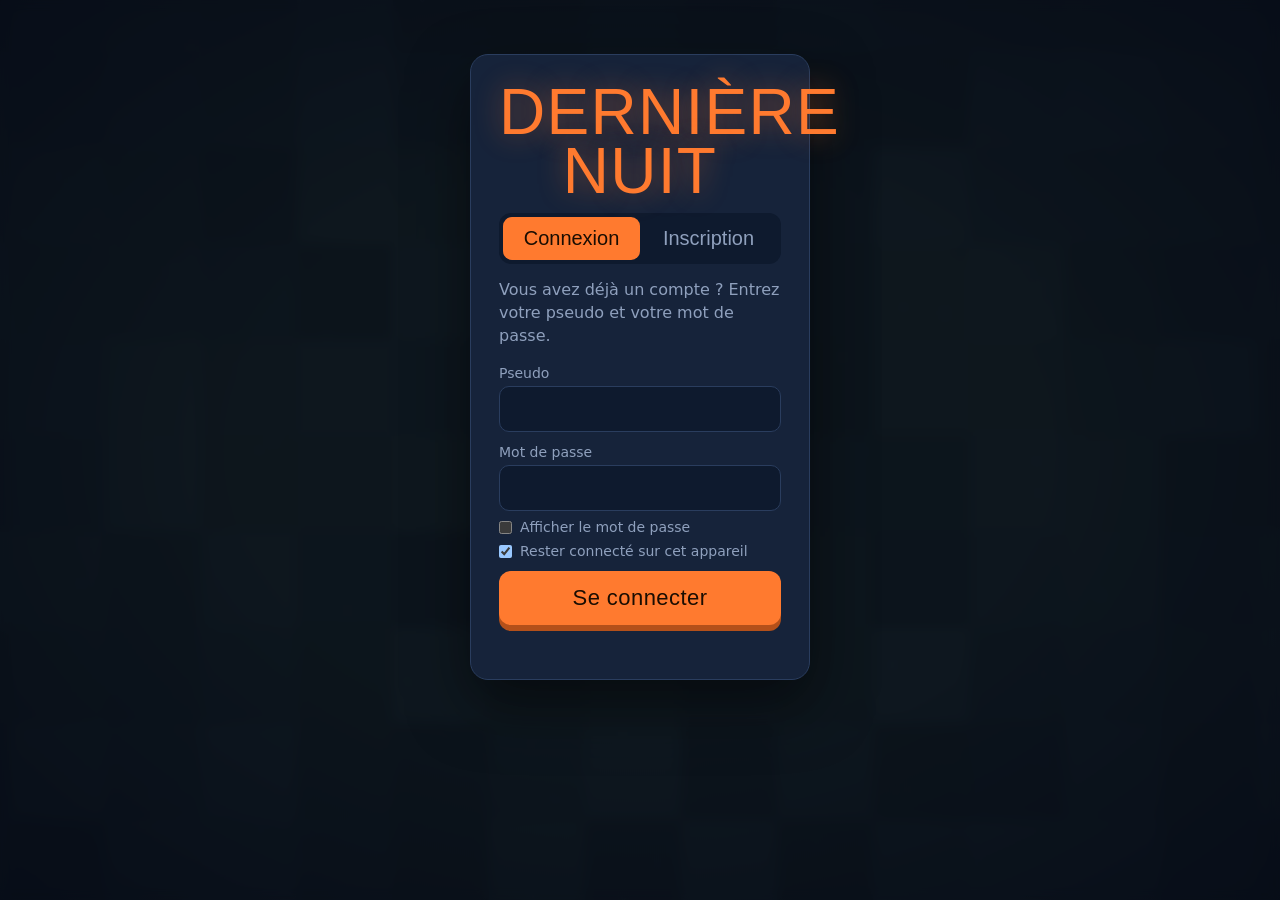
==== commit cb1ec235: "Enhance styles for mode selection and layout Added CSS styles for mode selection and improved layout" ====
--- a/index.html
+++ b/index.html
@@ -3,6 +3,21 @@
 <meta name="viewport" content="width=device-width,initial-scale=1,user-scalable=no,viewport-fit=cover">
 <title>Dernière nuit – Survie zombie</title>
 <link rel="stylesheet" href="style.css">
+<style id="modes-css">
+/* Menu « Choisir le mode » : plus large, tous les modes visibles sur une seule page */
+#info .card.xl{width:min(1280px,96vw)!important;max-width:none!important}
+#infoBody.modes{max-height:none!important;overflow:visible!important}
+#infoBody.modes .sqs{display:grid!important;grid-template-columns:repeat(3,minmax(0,1fr))!important;gap:22px!important;width:100%!important;margin:10px 0 14px!important}
+#infoBody.modes .sq.mode{display:flex!important;flex-direction:column!important;align-items:stretch!important;justify-content:flex-start!important;height:auto!important;min-height:0!important;aspect-ratio:auto!important;padding:0!important;overflow:hidden!important;text-align:left!important;border-radius:20px!important;border:1px solid rgba(255,255,255,.12)!important;background:linear-gradient(180deg,rgba(255,255,255,.06),rgba(255,255,255,.02))!important;box-shadow:0 10px 30px rgba(0,0,0,.45)!important;transition:transform .18s ease,box-shadow .18s ease,border-color .18s ease!important;cursor:pointer}
+#infoBody.modes .sq.mode:hover{transform:translateY(-5px);border-color:rgba(255,150,70,.65)!important;box-shadow:0 16px 38px rgba(0,0,0,.55),0 0 0 1px rgba(255,150,70,.35)!important}
+#infoBody.modes .sq.mode.on{border-color:#ff9a46!important;box-shadow:0 0 0 2px rgba(255,154,70,.55),0 16px 40px rgba(255,122,47,.22)!important}
+#infoBody.modes .sq.mode canvas{display:block;width:100%!important;height:auto!important;aspect-ratio:8/5;max-height:38vh;object-fit:cover;border-bottom:1px solid rgba(255,255,255,.1)}
+#infoBody.modes .sq.mode b{display:block;margin:16px 20px 4px;font-size:1.3rem;letter-spacing:.2px}
+#infoBody.modes .sq.mode small{display:block;margin:0 20px 14px;opacity:.78;line-height:1.35}
+#infoBody.modes .sq.mode .mtag{display:inline-block!important;align-self:flex-start;margin:auto 20px 18px!important;padding:7px 16px;border-radius:999px;font-size:.85rem;font-weight:700;background:rgba(255,255,255,.1);border:1px solid rgba(255,255,255,.18)}
+#infoBody.modes .sq.mode.on .mtag{background:#ff7a2f;border-color:#ff7a2f;color:#190b02}
+@media (max-width:900px){#infoBody.modes .sqs{grid-template-columns:1fr!important}#infoBody.modes .sq.mode canvas{max-height:none}}
+</style>
 </head><body>
 <canvas id="c"></canvas><div id="vig"></div>
 <div id="hud" class="hide">
@@ -37,7 +52,7 @@
     <h1>Dernière<br>nuit</h1>
     <p class="sub">Survivez aux vagues de zombies. Chaque zombie abattu rapporte des points.</p>
     <p class="note mb14">🚧 Jeu encore en développement : un peu de lags est normal, ça s’améliore à chaque mise à jour.</p>
-    <div id="mav" class="mav"></div><p class="who">Connecté : <b id="who"></b> · record <b id="rec">0</b></p>
+    <div id="mav" class="mav"></div>
     <button id="btnPlay" class="btn">Jouer</button>
     <button id="btnMode" class="btn ghost modebtn" data-i="m"><b>Choisir le mode</b><small id="modeSel"></small></button>
 </div>
--- a/style.css
+++ b/style.css
@@ -1,7 +1,7 @@
 :root{--bg:#0d1524;--panel:#16233a;--line:#2a3d5e;--txt:#eef1f6;--mute:#8fa0bd;--acc:#ff7a2f;--acc2:#ffb347;--bad:#ff4d5e;--ok:#5fd6a0}
 *{box-sizing:border-box;margin:0}
 html,body{height:100%;overflow:hidden;background:var(--bg);color:var(--txt);font-family:"Segoe UI",system-ui,sans-serif;-webkit-user-select:none;user-select:none;touch-action:none}
-#c{position:fixed;inset:0;width:100%;height:100%;display:block}
+#c{position:fixed;inset:0;width:100%;height:100%;display:block}#c.nocur{cursor:none}
 #vig{position:fixed;inset:0;pointer-events:none;background:radial-gradient(ellipse at center,transparent 45%,rgba(4,8,18,.78) 100%)}
 .hide{display:none!important}
 h1,h2,.big,.btn,#hud b,#banner{font-family:Impact,"Arial Black","Haettenschweiler",sans-serif;font-weight:400;letter-spacing:.02em}
@@ -21,6 +21,7 @@
 .btn.ghost:hover{border-color:var(--acc);background:transparent}
 .btn:focus-visible{outline:3px solid #fff;outline-offset:3px}
 .hint,.keys{font-size:13px;color:var(--mute);margin-top:12px;line-height:1.4}
+#err.ok{color:var(--ok)}
 #err{color:var(--bad);font-size:14px;margin-top:8px;min-height:18px}
 .who{margin-bottom:6px;color:var(--mute)}.who b{color:var(--txt)}
 .big{font-size:84px;color:var(--acc);line-height:1;margin-bottom:6px}
@@ -40,11 +41,11 @@
 #hud span,#hud small{font-size:12px;color:var(--mute)}
 .hr{text-align:right}.hc{flex:1;max-width:320px;text-align:center}
 #hpb{height:14px;border-radius:9px;background:rgba(0,0,0,.55);border:1px solid var(--line);overflow:hidden;margin-bottom:5px}
-#hp{display:block;height:100%;width:100%;background:linear-gradient(90deg,var(--bad),var(--ok));transition:width .15s}
-#banner{position:fixed;top:30%;left:0;right:0;text-align:center;font-size:clamp(40px,9vw,92px);color:#fff;text-shadow:0 0 30px var(--acc),0 4px 0 #000;pointer-events:none;animation:ban 2.4s ease both}
+#hp{display:block;height:100%;width:var(--hp,100%);background:linear-gradient(90deg,var(--bad),var(--ok));transition:width .15s}
+#banner{position:fixed;top:30%;left:0;right:0;text-align:center;font-size:clamp(40px,9vw,92px);color:#fff;text-shadow:0 0 30px var(--acc),0 4px 0 #000;pointer-events:none}#banner.go{animation:ban 2.4s ease both}
 @keyframes ban{0%{opacity:0;transform:scale(1.5)}15%{opacity:1;transform:scale(1)}80%{opacity:1}100%{opacity:0}}
 @media(max-width:600px){h1{font-size:48px}.card{padding:20px}}
-@media(prefers-reduced-motion:reduce){#banner{animation:none}}
+@media(prefers-reduced-motion:reduce){#banner.go{animation:none}}
 
 :root{color-scheme:dark}
 #hud{padding-top:calc(14px + env(safe-area-inset-top,0px))}
@@ -83,13 +84,14 @@
 @media(min-width:1150px){.screen{flex-wrap:nowrap;align-items:flex-start;padding-top:6vh}.card{width:340px}.col{width:340px}}
 
 /* v4 */
-.av{border-radius:50%;object-fit:cover;display:flex;align-items:center;justify-content:center;font-family:Impact,sans-serif;color:#fff;flex:none}
+div.av{background:var(--bg,#2a3d5e)}
+.av{width:var(--s,40px);height:var(--s,40px);font-size:calc(var(--s,40px)*.5);border-radius:50%;object-fit:cover;display:flex;align-items:center;justify-content:center;font-family:Impact,sans-serif;color:#fff;flex:none}
 .mav{display:flex;justify-content:center;margin-bottom:10px}
 .tiles{display:grid;grid-template-columns:repeat(2,1fr);gap:10px}
 .tile{background:#0e1a2e;border:1px solid var(--line);border-radius:12px;padding:12px}
 .tile b{display:block;font:400 30px Impact,sans-serif;color:var(--acc2)}.tile span{color:var(--mute);font-size:13px}
 .prof{display:flex;flex-direction:column;align-items:center;gap:8px}.prof .btn{max-width:260px}
-.sw{display:flex;gap:8px;flex-wrap:wrap;justify-content:center}.sw button{width:34px;height:34px;border-radius:50%;border:2px solid rgba(255,255,255,.25);cursor:pointer}
+.sw{display:flex;gap:8px;flex-wrap:wrap;justify-content:center}.sw button{background:var(--c,#0e1a2e);width:34px;height:34px;border-radius:50%;border:2px solid rgba(255,255,255,.25);cursor:pointer}
 
 /* v5 */
 .cx canvas{display:block;width:72px;height:72px}
@@ -151,7 +153,7 @@
 .sq small{color:var(--mute);font-size:13px;line-height:1.3}
 .grid2 .sec{grid-column:1/-1;font:400 22px Impact,sans-serif;color:var(--acc2);margin:8px 0 0}
 .grid2 .sec:first-child{margin-top:0}
-.cx i.md{display:flex;align-items:center;justify-content:center;font:400 13px Impact,sans-serif;font-style:normal;color:#1a0d02}
+.cx i.md{display:flex;align-items:center;justify-content:center;font:400 13px Impact,sans-serif;font-style:normal;background:var(--c,#2a3d5e);color:var(--tc,#1a0d02)}.cx i.md.ic-snd{--c:#ffb347}
 .lb li span .rw{display:block;font-size:12px;color:var(--acc2);overflow:hidden;text-overflow:ellipsis}
 .ciel,.apropos{display:flex;flex-direction:column;gap:10px;text-align:left}
 .ciel .cx,.apropos .cx{margin:0}
@@ -188,7 +190,7 @@
 .trow .tx .okt{color:var(--ok)}
 .trow .mini{margin-top:0}
 .trow.lock>.ttl{filter:grayscale(1);opacity:.5;animation:none;box-shadow:none}
-.pbar{height:6px;border-radius:4px;background:#1c2a44;margin-top:6px;overflow:hidden}.pbar i{display:block;height:100%;background:var(--acc);border-radius:4px}
+.pbar{height:6px;border-radius:4px;background:#1c2a44;margin-top:6px;overflow:hidden}.pbar i{display:block;height:100%;width:var(--w,0);background:var(--acc);border-radius:4px}
 .sw button.tb{width:auto;height:auto;border-radius:10px;border:1px solid var(--line);background:#0e1a2e;padding:5px 6px}
 .sw button.tb.on{border-color:var(--acc);box-shadow:0 0 0 2px rgba(255,122,47,.4)}
 
@@ -211,7 +213,7 @@
 
 /* v10 : inventaire d'armes dans le HUD */
 #wpn{display:none}
-#inv{display:flex;flex-wrap:wrap;justify-content:center;gap:4px;width:min(520px,100%);padding:4px;border-radius:12px;background:rgba(8,13,25,.5);border:1px solid rgba(42,61,94,.7);backdrop-filter:blur(4px);pointer-events:auto}
+#inv{display:flex;flex-wrap:wrap;justify-content:center;gap:4px;width:min(520px,100%);padding:4px;border-radius:12px;background:rgba(8,13,25,.78);border:1px solid rgba(42,61,94,.7);pointer-events:auto}
 #inv:empty{display:none}
 #inv .ic{display:flex;align-items:center;gap:5px;padding:2px 7px 2px 5px;border-radius:8px;border:1px solid transparent;background:rgba(22,35,58,.75);color:var(--mute);font-size:10px;line-height:1.3;cursor:pointer;touch-action:manipulation;transition:border-color .12s,box-shadow .12s,color .12s,background .12s}
 #inv .ic:hover{border-color:var(--line);color:var(--txt)}
@@ -227,10 +229,87 @@
 .modebtn b{display:block;font:400 22px Impact,"Arial Black",sans-serif;color:var(--txt);letter-spacing:.02em}
 .modebtn small{display:block;margin-top:3px;color:var(--acc2);font-size:13px}
 .modes{padding:8px 6px}
-.modes .sqs{grid-template-columns:repeat(auto-fit,minmax(210px,230px));justify-content:center}
+.modes .sqs{grid-template-columns:repeat(auto-fit,minmax(240px,300px));justify-content:center}
 .sq.mode{justify-content:flex-start;gap:6px;padding:10px}
 .sq.mode canvas{width:100%;height:auto;display:block;border-radius:12px;border:1px solid var(--line)}
 .sq.mode b{font-size:26px}
 .sq.mode .mtag{margin-top:auto;font:400 12px Impact,sans-serif;letter-spacing:.05em;color:var(--mute);border:1px solid var(--line);border-radius:999px;padding:2px 14px}
 .sq.mode.on{border-color:var(--acc);box-shadow:0 0 0 2px var(--acc),0 0 26px rgba(255,122,47,.35)}
 .sq.mode.on .mtag{background:var(--acc);color:#1a0d02;border-color:var(--acc)}
+
+/* v12 : amis */
+.ftabs button{font-size:17px;padding:10px 4px}
+.fsec{font:400 20px Impact,sans-serif;color:var(--acc2);margin:10px 0 2px}
+.fsec:first-child{margin-top:0}
+.fbar{display:flex;flex-direction:column;align-items:center;gap:8px;width:100%;max-width:420px}
+.fbar .row{width:100%;margin-top:0}
+.urow .stt{white-space:nowrap}
+/* v13 : salon duo, modes élargis, stats par mode */
+.card.wide.xl{width:min(980px,100%)}
+.modes .sqs{grid-template-columns:repeat(auto-fit,minmax(300px,440px));justify-content:center;gap:18px}
+.sq.mode{gap:10px;padding:14px}.sq.mode b{font-size:34px}.sq.mode small{font-size:15px}
+.sq.mode .mtag{font-size:14px;padding:4px 22px}
+.sq.mode:hover canvas{filter:brightness(1.12)}
+.tiles .sec{grid-column:1/-1;font:400 22px Impact,sans-serif;color:var(--acc2);margin:12px 0 0}.tiles .sec:first-child{margin-top:0}
+.lobby{display:flex;flex-direction:column;gap:14px}
+.vs{display:grid;grid-template-columns:1fr auto 1fr;gap:10px;align-items:stretch}
+.vsm{align-self:center;font:400 38px Impact,sans-serif;color:var(--acc);text-shadow:0 0 20px rgba(255,122,47,.5)}
+.pc{position:relative;display:flex;flex-direction:column;align-items:center;gap:8px;padding:32px 12px 16px;text-align:center;border:1px solid var(--line);border-radius:18px;background:radial-gradient(circle at 50% 30%,#1d3150,#0e1a2e 72%);transition:border-color .2s,box-shadow .2s}
+.pc.rdy{border-color:var(--ok);box-shadow:0 0 0 1px var(--ok),0 0 26px rgba(95,214,160,.25)}
+.pc.empty{border-style:dashed;background:#0e1a2e;justify-content:center;min-height:250px;color:var(--mute)}
+.pc .role{position:absolute;top:10px;left:12px;font:400 11px Impact,sans-serif;letter-spacing:.08em;color:var(--acc2);border:1px solid var(--acc);border-radius:999px;padding:1px 10px}
+.pc .pskin canvas{display:block;filter:drop-shadow(0 8px 10px rgba(0,0,0,.55))}
+.pc .ptop{display:flex;align-items:center;gap:8px;flex-wrap:wrap;justify-content:center}
+.pc .nm{font:400 22px Impact,sans-serif;letter-spacing:.02em}
+.pc small,.lh{color:var(--mute)}
+.pc .qm{width:100px;height:100px;border-radius:50%;border:2px dashed var(--line);display:flex;align-items:center;justify-content:center;font:400 46px Impact,sans-serif;color:var(--line)}
+.stt.no{border-color:var(--line);color:var(--mute)}
+.btn.okb{border-color:var(--ok);color:var(--ok)}
+.lh{text-align:center}
+@media(max-width:560px){.vs{grid-template-columns:1fr}.vsm{display:none}}
+.sq.ciel{background:linear-gradient(160deg,#1c4e9e,#2d86e0 60%,#59b4ff);border-color:#8fcfff;box-shadow:0 24px 60px rgba(20,80,170,.45)}.sq.ciel:hover{border-color:#fff;filter:brightness(1.08)}.sq.ciel b{color:#fff;text-shadow:0 2px 8px rgba(0,30,90,.5)}.sq.ciel small{color:#dff0ff}
+.sq.wd{grid-column:1/-1;aspect-ratio:auto;padding:18px}
+#perk,#pause{backdrop-filter:none;background:rgba(8,13,25,.82)}
+
+/* v14 : page Comment jouer */
+.sq.how{background:linear-gradient(160deg,#2a1c14,#3a2314 55%,#5a3015);border-color:var(--acc)}
+.sq.how:hover{border-color:var(--acc2);filter:brightness(1.1)}
+.sq.how::before{content:"?";display:flex;align-items:center;justify-content:center;width:46px;height:46px;border-radius:50%;background:var(--acc);color:#1a0d02;font:400 30px Impact,sans-serif;box-shadow:0 0 0 4px rgba(255,122,47,.25),0 0 22px rgba(255,122,47,.45)}
+#infoBody.hw{max-height:68vh;display:flex;flex-direction:column;gap:16px;padding-right:4px}
+.hw-hero{flex:none;border-radius:16px;padding:22px;border:1px solid var(--acc);background:radial-gradient(ellipse at 90% 0%,rgba(255,122,47,.38),transparent 60%),linear-gradient(160deg,#1d3150,#0e1a2e)}
+.hw-hero b{display:block;font:400 36px/1 Impact,sans-serif;color:#fff;text-transform:uppercase;text-shadow:0 0 24px rgba(255,122,47,.5)}
+.hw-hero p{color:var(--mute);margin-top:8px;line-height:1.5;max-width:62ch}
+.hw-tabs{flex:none;display:flex;gap:6px;overflow-x:auto;padding:4px;background:#0e1a2e;border:1px solid var(--line);border-radius:14px;position:sticky;top:0;z-index:2;scrollbar-width:none}
+.hw-tabs button{flex:1 0 auto;padding:10px 16px;border:0;border-radius:10px;background:transparent;color:var(--mute);font:400 18px Impact,sans-serif;cursor:pointer;white-space:nowrap}
+.hw-tabs button:hover{color:var(--txt)}.hw-tabs button.on{background:var(--acc);color:#1a0d02}
+.hw-p{display:flex;flex-direction:column;gap:14px;animation:hwin .3s ease both}
+@keyframes hwin{from{opacity:0;transform:translateY(8px)}}
+@media(prefers-reduced-motion:reduce){.hw-p{animation:none}}
+.hw-h{display:flex;align-items:center;gap:10px;margin-top:6px;font:400 24px Impact,sans-serif;color:var(--acc2)}
+.hw-h::after{content:"";flex:1;height:1px;background:linear-gradient(90deg,var(--line),transparent)}
+.hw-grid{display:grid;grid-template-columns:repeat(auto-fit,minmax(260px,1fr));gap:12px}
+.hw-c{display:flex;gap:14px;align-items:flex-start;padding:14px;border:1px solid var(--line);border-left:3px solid var(--ac,var(--acc));border-radius:14px;background:#0e1a2e}
+.hw-c.k{flex-direction:column;gap:2px}
+.hw-c h4{font:400 20px Impact,sans-serif;color:var(--txt);margin-bottom:4px}
+.hw-c p{color:var(--mute);font-size:14px;line-height:1.5}.hw-c p b{color:var(--txt);font-weight:600}
+.hw-c canvas{flex:none;width:56px;height:56px;border-radius:12px;background:var(--panel)}
+.hw-m{display:block;margin-top:6px;color:var(--acc2);font-size:12px}
+.kcs{display:flex;flex-wrap:wrap;gap:5px;align-items:center;margin-bottom:8px}
+.kcs i{font-style:normal;color:var(--mute);font-size:12px;padding:0 2px}
+.kc{display:inline-flex;align-items:center;justify-content:center;min-width:30px;height:30px;padding:0 10px;border-radius:8px;border:1px solid #3b5380;border-bottom-width:3px;background:linear-gradient(#22375a,#182942);color:var(--txt);font:600 13px "Segoe UI",system-ui,sans-serif}
+.hw-tips{list-style:none;padding:0;counter-reset:t;display:grid;gap:8px}
+.hw-tips li{counter-increment:t;display:flex;gap:12px;align-items:flex-start;padding:10px 12px;border:1px solid var(--line);border-radius:12px;background:#0e1a2e;color:var(--mute);font-size:14px;line-height:1.5}
+.hw-tips li::before{content:counter(t);flex:none;width:26px;height:26px;border-radius:50%;background:var(--acc);color:#1a0d02;font:400 15px/26px Impact,sans-serif;text-align:center}
+.hw-tips b{color:var(--txt)}
+.hw-note{padding:12px 14px;border-radius:12px;border:1px dashed var(--acc);background:rgba(255,122,47,.08);font-size:14px;line-height:1.5}
+.hw-chips{display:flex;flex-wrap:wrap;gap:8px}
+.hw-chip{display:inline-flex;gap:8px;align-items:center;padding:5px 12px;border-radius:999px;border:1px solid var(--line);background:#0e1a2e;font-size:13px}
+.hw-chip b{font:400 14px Impact,sans-serif;color:var(--acc2)}.hw-chip.hot{border-color:var(--acc)}
+
+/* v15 : styles sortis du JavaScript (le JS ne donne plus que des valeurs : --s, --c, --w, --hp…) */
+.mb14{margin-bottom:14px}
+.row.flat{margin-top:0}
+.dav{display:flex;flex:none}
+.dav .av+.av{margin-left:-9px;outline:2px solid var(--panel)}
+canvas.sz{width:var(--s);height:var(--s)}
+.invbox{position:fixed;top:12px;left:50%;transform:translateX(-50%);z-index:99;background:var(--panel);border:1px solid var(--acc);border-radius:12px;padding:12px 16px;display:flex;gap:10px;align-items:center;box-shadow:0 8px 30px #000a}
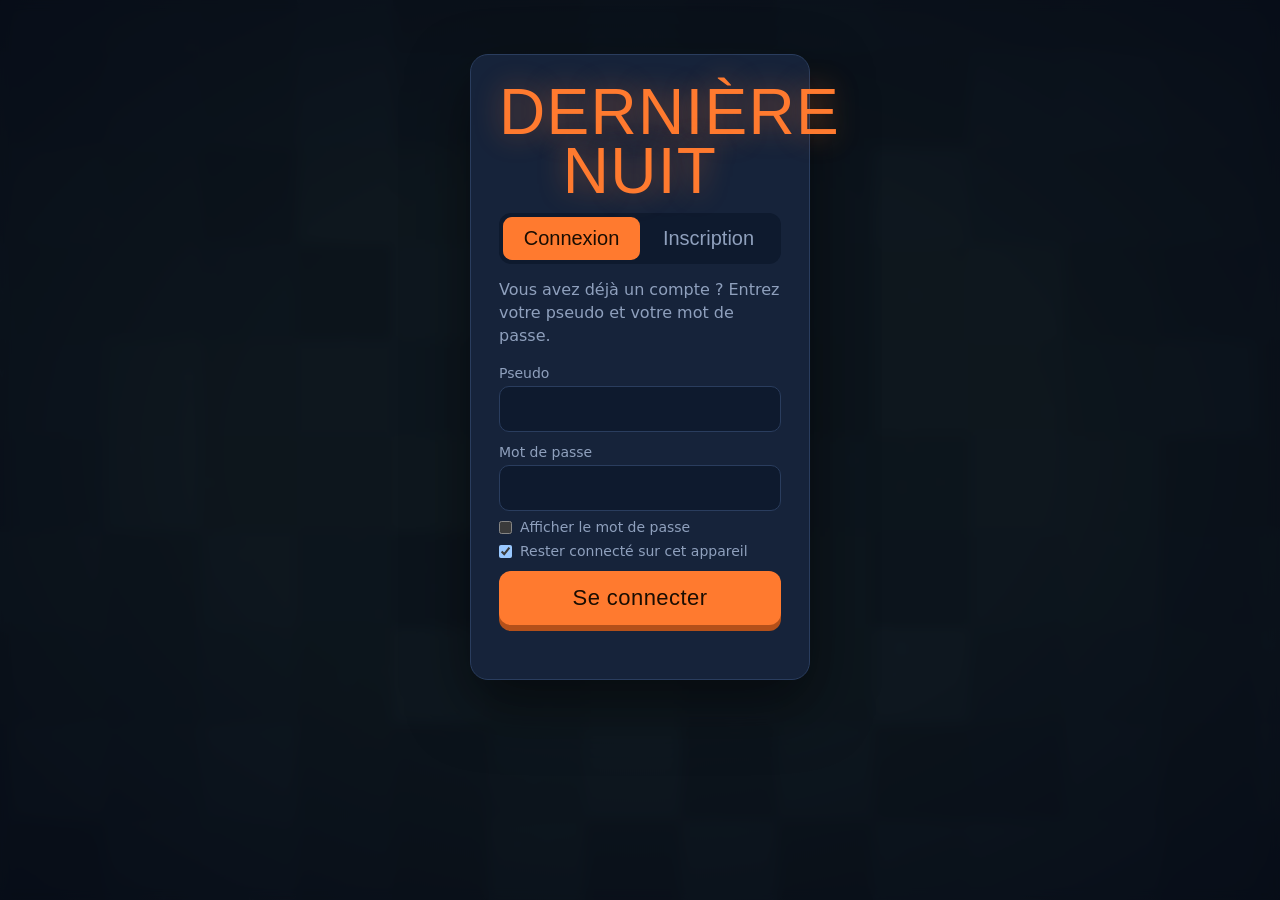
==== commit de4b4a84: "Remove unused CSS styles from index.html Removed unused CSS styles for mode selection." ====
--- a/index.html
+++ b/index.html
@@ -3,21 +3,6 @@
 <meta name="viewport" content="width=device-width,initial-scale=1,user-scalable=no,viewport-fit=cover">
 <title>Dernière nuit – Survie zombie</title>
 <link rel="stylesheet" href="style.css">
-<style id="modes-css">
-/* Menu « Choisir le mode » : plus large, tous les modes visibles sur une seule page */
-#info .card.xl{width:min(1280px,96vw)!important;max-width:none!important}
-#infoBody.modes{max-height:none!important;overflow:visible!important}
-#infoBody.modes .sqs{display:grid!important;grid-template-columns:repeat(3,minmax(0,1fr))!important;gap:22px!important;width:100%!important;margin:10px 0 14px!important}
-#infoBody.modes .sq.mode{display:flex!important;flex-direction:column!important;align-items:stretch!important;justify-content:flex-start!important;height:auto!important;min-height:0!important;aspect-ratio:auto!important;padding:0!important;overflow:hidden!important;text-align:left!important;border-radius:20px!important;border:1px solid rgba(255,255,255,.12)!important;background:linear-gradient(180deg,rgba(255,255,255,.06),rgba(255,255,255,.02))!important;box-shadow:0 10px 30px rgba(0,0,0,.45)!important;transition:transform .18s ease,box-shadow .18s ease,border-color .18s ease!important;cursor:pointer}
-#infoBody.modes .sq.mode:hover{transform:translateY(-5px);border-color:rgba(255,150,70,.65)!important;box-shadow:0 16px 38px rgba(0,0,0,.55),0 0 0 1px rgba(255,150,70,.35)!important}
-#infoBody.modes .sq.mode.on{border-color:#ff9a46!important;box-shadow:0 0 0 2px rgba(255,154,70,.55),0 16px 40px rgba(255,122,47,.22)!important}
-#infoBody.modes .sq.mode canvas{display:block;width:100%!important;height:auto!important;aspect-ratio:8/5;max-height:38vh;object-fit:cover;border-bottom:1px solid rgba(255,255,255,.1)}
-#infoBody.modes .sq.mode b{display:block;margin:16px 20px 4px;font-size:1.3rem;letter-spacing:.2px}
-#infoBody.modes .sq.mode small{display:block;margin:0 20px 14px;opacity:.78;line-height:1.35}
-#infoBody.modes .sq.mode .mtag{display:inline-block!important;align-self:flex-start;margin:auto 20px 18px!important;padding:7px 16px;border-radius:999px;font-size:.85rem;font-weight:700;background:rgba(255,255,255,.1);border:1px solid rgba(255,255,255,.18)}
-#infoBody.modes .sq.mode.on .mtag{background:#ff7a2f;border-color:#ff7a2f;color:#190b02}
-@media (max-width:900px){#infoBody.modes .sqs{grid-template-columns:1fr!important}#infoBody.modes .sq.mode canvas{max-height:none}}
-</style>
 </head><body>
 <canvas id="c"></canvas><div id="vig"></div>
 <div id="hud" class="hide">
--- a/style.css
+++ b/style.css
@@ -313,3 +313,23 @@
 .dav .av+.av{margin-left:-9px;outline:2px solid var(--panel)}
 canvas.sz{width:var(--s);height:var(--s)}
 .invbox{position:fixed;top:12px;left:50%;transform:translateX(-50%);z-index:99;background:var(--panel);border:1px solid var(--acc);border-radius:12px;padding:12px 16px;display:flex;gap:10px;align-items:center;box-shadow:0 8px 30px #000a}
+
+/* ---------- Menu « Choisir le mode » : plus large, tous les modes visibles sur une seule page ---------- */
+/* Menu « Choisir le mode » : plus large, tous les modes visibles sur une seule page */
+#info .card.xl{width:min(1280px,96vw)!important;max-width:none!important}
+#infoBody.modes{max-height:none!important;overflow:visible!important}
+#infoBody.modes .sqs{display:grid!important;grid-template-columns:repeat(4,minmax(0,1fr))!important;gap:18px!important;width:100%!important;margin:10px 0 14px!important}
+#infoBody.modes .sq.mode{display:flex!important;flex-direction:column!important;align-items:stretch!important;justify-content:flex-start!important;height:auto!important;min-height:0!important;aspect-ratio:auto!important;padding:0!important;overflow:hidden!important;text-align:left!important;border-radius:20px!important;border:1px solid rgba(255,255,255,.12)!important;background:linear-gradient(180deg,rgba(255,255,255,.06),rgba(255,255,255,.02))!important;box-shadow:0 10px 30px rgba(0,0,0,.45)!important;transition:transform .18s ease,box-shadow .18s ease,border-color .18s ease!important;cursor:pointer}
+#infoBody.modes .sq.mode:hover{transform:translateY(-5px);border-color:rgba(255,150,70,.65)!important;box-shadow:0 16px 38px rgba(0,0,0,.55),0 0 0 1px rgba(255,150,70,.35)!important}
+#infoBody.modes .sq.mode.on{border-color:#ff9a46!important;box-shadow:0 0 0 2px rgba(255,154,70,.55),0 16px 40px rgba(255,122,47,.22)!important}
+#infoBody.modes .sq.mode canvas{display:block;width:100%!important;height:auto!important;aspect-ratio:8/5;max-height:30vh;object-fit:cover;border-bottom:1px solid rgba(255,255,255,.1)}
+#infoBody.modes .sq.mode b{display:block;margin:16px 20px 4px;font-size:1.3rem;letter-spacing:.2px}
+#infoBody.modes .sq.mode small{display:block;margin:0 20px 14px;opacity:.78;line-height:1.35}
+#infoBody.modes .sq.mode .mtag{display:inline-block!important;align-self:flex-start;margin:auto 20px 18px!important;padding:7px 16px;border-radius:999px;font-size:.85rem;font-weight:700;background:rgba(255,255,255,.1);border:1px solid rgba(255,255,255,.18)}
+#infoBody.modes .sq.mode.on .mtag{background:#ff7a2f;border-color:#ff7a2f;color:#190b02}
+@media (max-width:1100px){#infoBody.modes .sqs{grid-template-columns:repeat(2,minmax(0,1fr))!important}}
+@media (max-width:700px){#infoBody.modes .sqs{grid-template-columns:1fr!important}#infoBody.modes .sq.mode canvas{max-height:none}}
+/* Mode Tower Defense : accent jaune (dalles de tourelles) */
+#infoBody.modes .sq.mode.m-tower:hover{border-color:rgba(255,210,74,.7)!important;box-shadow:0 16px 38px rgba(0,0,0,.55),0 0 0 1px rgba(255,210,74,.35)!important}
+#infoBody.modes .sq.mode.m-tower.on{border-color:#ffd24a!important;box-shadow:0 0 0 2px rgba(255,210,74,.55),0 16px 40px rgba(255,210,74,.18)!important}
+#infoBody.modes .sq.mode.m-tower.on .mtag{background:#ffd24a;border-color:#ffd24a;color:#1a1204}
